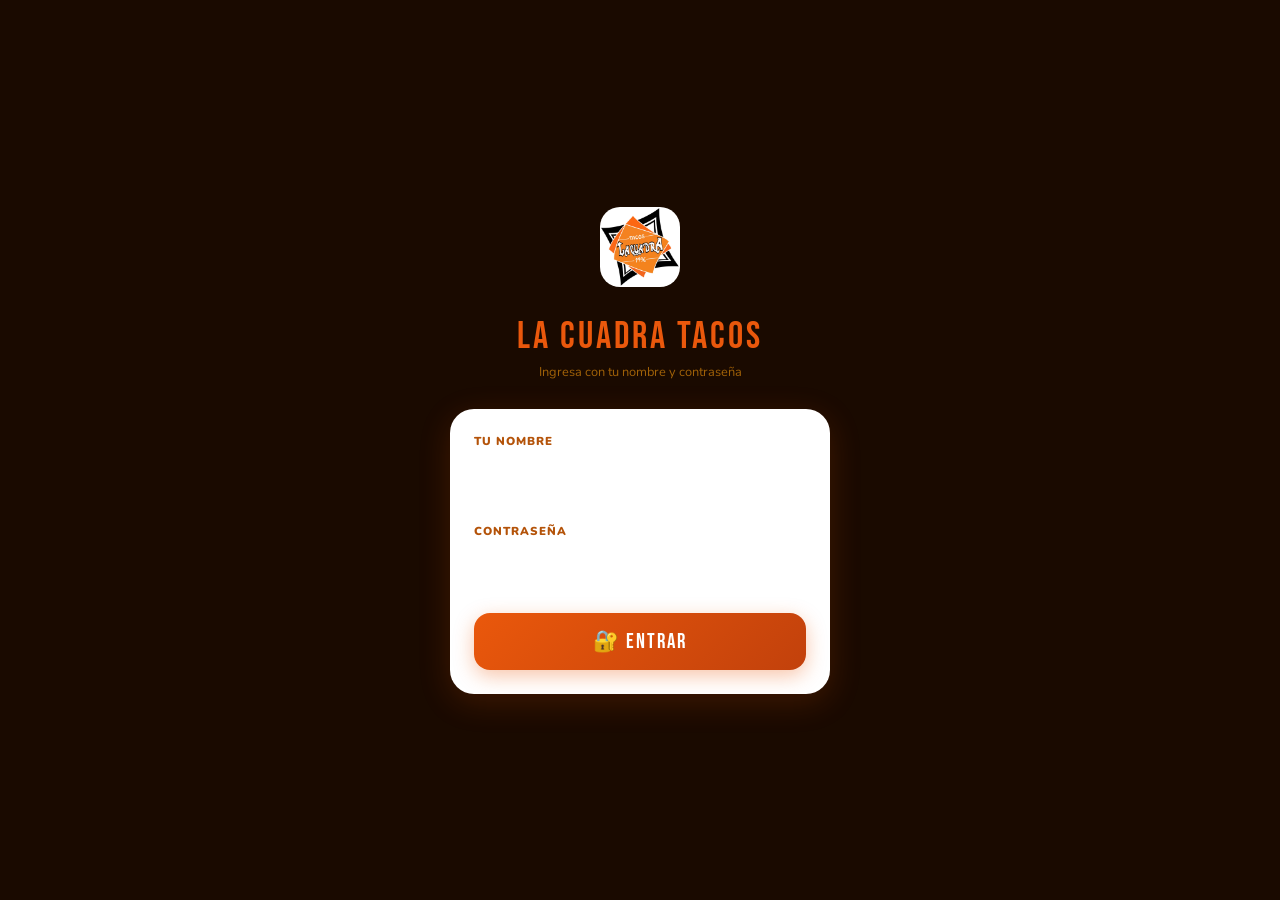
==== index.html @ ede30b48 "Add files via upload" ====
<!DOCTYPE html>
<html lang="es">
<head>
<meta charset="UTF-8">
<meta name="viewport" content="width=device-width, initial-scale=1.0, maximum-scale=1.0, user-scalable=no">
<meta name="apple-mobile-web-app-capable" content="yes">
<meta name="apple-mobile-web-app-status-bar-style" content="black-translucent">
<meta name="apple-mobile-web-app-title" content="Cuadra Tacos">
<meta name="theme-color" content="#EA580C">
<meta name="description" content="Sistema de administración La Cuadra Tacos">
  <meta name="build-date" content="2026-03-18">
  <meta http-equiv="Cache-Control" content="no-cache, no-store, must-revalidate">
  <meta http-equiv="Pragma" content="no-cache">
<link rel="manifest" href="manifest.json">
<link rel="apple-touch-icon" href="icon.png">
<link rel="icon" type="image/png" href="icon.png">
<title>🌮 La Cuadra Tacos</title>
<link href="https://fonts.googleapis.com/css2?family=Bebas+Neue&family=Nunito:wght@400;600;700;800;900&display=swap" rel="stylesheet">
<style>
:root{--n:#EA580C;--n2:#C2410C;--ns:#FFF7ED;--nm:#FED7AA;--am:#F59E0B;--ams:#FEF3C7;--r:#DC2626;--rs:#FEE2E2;--v:#16A34A;--vs:#DCFCE7;--az:#2563EB;--azs:#DBEAFE;--cb:#1A0A00;--cb2:#2D1200;--g:#FFF7F0;--g2:#FEF3E8;--g3:#FDE8CF;--t:#1A0A00;--t2:#78350F;--t3:#B45309;--W:#FFFFFF;--R:16px;--Rs:10px;--sh:0 2px 16px rgba(234,88,12,.10);--sh2:0 8px 32px rgba(234,88,12,.18)}
*{box-sizing:border-box;margin:0;padding:0;-webkit-tap-highlight-color:transparent}
body{font-family:'Nunito',sans-serif;background:var(--g);color:var(--t);min-height:100vh;padding-bottom:90px}
@keyframes fadeUp{from{opacity:0;transform:translateY(8px)}to{opacity:1;transform:translateY(0)}}
@keyframes bounceIn{0%{transform:scale(.3);opacity:0}60%{transform:scale(1.1)}100%{transform:scale(1);opacity:1}}
@keyframes slideUp{from{transform:translateY(20px);opacity:0}to{transform:translateY(0);opacity:1}}
@keyframes loadBar{from{width:0%}to{width:100%}}
@keyframes pulse{0%,100%{opacity:1}50%{opacity:.3}}
@keyframes slideModal{from{transform:translateY(100%)}to{transform:translateY(0)}}
@keyframes popIn{from{opacity:0;transform:scale(.8)}to{opacity:1;transform:scale(1)}}
@keyframes ripple{from{transform:scale(0);opacity:.6}to{transform:scale(4);opacity:0}}

/* SPLASH */
#splash{position:fixed;inset:0;background:var(--cb);display:flex;flex-direction:column;align-items:center;justify-content:center;z-index:9999;transition:opacity .3s}
.sl{font-size:80px;animation:bounceIn .3s ease;margin-bottom:12px}
.sh1{font-family:'Bebas Neue',sans-serif;font-size:3rem;color:var(--n);letter-spacing:3px;animation:slideUp .3s ease .1s both}
.sp{color:#a16207;font-size:.9rem;animation:slideUp .3s ease .15s both}
.sb{width:200px;height:4px;background:#3D1500;border-radius:4px;margin-top:32px;overflow:hidden;animation:slideUp .3s ease .2s both}
.sbf{height:100%;background:var(--n);border-radius:4px;animation:loadBar .5s ease .2s both}

/* LOGIN */
#loginScreen{position:fixed;inset:0;background:var(--cb);display:none;flex-direction:column;align-items:center;justify-content:center;z-index:500;padding:24px;overflow-y:auto}
#loginScreen.show{display:flex}
.ll{font-size:56px;margin-bottom:6px}
.lt{font-family:'Bebas Neue',sans-serif;font-size:2.4rem;color:var(--n);letter-spacing:3px;margin-bottom:3px}
.ls{color:#a16207;font-size:.8rem;margin-bottom:28px}
.lc{background:white;border-radius:24px;padding:24px;width:100%;max-width:380px;box-shadow:var(--sh2)}
.lerr{background:var(--rs);color:var(--r);padding:10px 14px;border-radius:var(--Rs);font-size:.85rem;font-weight:700;margin-bottom:12px;display:none;text-align:center;animation:popIn .2s ease}
.ll2{font-size:.72rem;font-weight:900;text-transform:uppercase;letter-spacing:1px;color:var(--t3);margin-bottom:6px;display:block}
.li{width:100%;border:2px solid rgba(255,255,255,.2);border-radius:var(--Rs);padding:14px 16px;font-family:'Nunito',sans-serif;font-size:1rem;font-weight:700;color:#fff;outline:none;transition:all .15s;margin-bottom:14px;background:rgba(255,255,255,.12)}
.li:focus{border-color:var(--n);background:rgba(255,255,255,.22);box-shadow:0 0 0 3px rgba(234,88,12,.3)}
.li::placeholder{color:rgba(255,255,255,.5)}
.btn-login{width:100%;background:linear-gradient(135deg,var(--n),var(--n2));color:white;border:none;padding:16px;border-radius:var(--R);font-family:'Bebas Neue',sans-serif;font-size:1.3rem;letter-spacing:2px;cursor:pointer;box-shadow:0 6px 20px rgba(234,88,12,.35);transition:all .2s}
.btn-login:active{transform:scale(.98)}

/* SYNC BAR — 3s countdown */
#syncBar{height:3px;background:var(--g3)}
#syncBarFill{height:100%;background:linear-gradient(90deg,var(--n),var(--am));border-radius:2px;width:0%;transition:width .6s ease}
#pending-banner{display:none}
@keyframes bannerPulse{0%,100%{opacity:1}50%{opacity:.7}}
@keyframes bannerSlide{from{transform:translateY(-100%)}to{transform:translateY(0)}}

/* HEADER */
.hdr{background:linear-gradient(135deg,var(--cb) 0%,var(--cb2) 100%);color:white;padding:14px 16px 0;position:sticky;top:0;z-index:100;box-shadow:0 4px 24px rgba(0,0,0,.4)}
.hdr-top{display:flex;align-items:center;justify-content:space-between;margin-bottom:12px}
.hdr-brand{display:flex;align-items:center;gap:10px}
.hdr-logo{width:42px;height:42px;background:var(--n);border-radius:12px;display:flex;align-items:center;justify-content:center;font-size:22px;box-shadow:0 4px 12px rgba(234,88,12,.4)}
.hdr-name{font-family:'Bebas Neue',sans-serif;font-size:1.4rem;color:var(--n);letter-spacing:2px;line-height:1}
.hdr-sub{font-size:.65rem;color:#a16207}
.hdr-right{display:flex;flex-direction:column;align-items:flex-end;gap:3px}
.hdr-date{font-size:.62rem;color:#a16207}
#syncStatus{font-size:.62rem;padding:3px 8px;border-radius:20px;background:rgba(234,88,12,.2);color:var(--n);border:1px solid rgba(234,88,12,.3);cursor:pointer;display:flex;align-items:center;gap:4px}
.sdot{width:7px;height:7px;border-radius:50%;flex-shrink:0;transition:background .3s}
.sdot.green{background:var(--v)}
.sdot.orange{background:var(--am);animation:pulse .6s infinite}
.sdot.red{background:var(--r);animation:pulse .8s infinite}
.ubadge{font-size:.62rem;padding:3px 8px;border-radius:20px;background:rgba(255,255,255,.1);color:#fed7aa;display:flex;align-items:center;gap:4px;cursor:pointer}
.r-admin{background:linear-gradient(135deg,var(--n),var(--n2));color:white;padding:1px 7px;border-radius:20px;font-size:.6rem;font-weight:900}
.r-enc{background:var(--azs);color:var(--az);padding:1px 7px;border-radius:20px;font-size:.6rem;font-weight:900}

/* NOTIFICATION TOAST */
#notif{position:fixed;top:80px;left:50%;transform:translateX(-50%);background:var(--v);color:white;padding:10px 18px;border-radius:30px;font-size:.82rem;font-weight:800;z-index:9999;display:none;box-shadow:var(--sh2);white-space:nowrap;animation:popIn .3s ease;border:1px solid rgba(22,163,74,.3)}

/* PUESTO SELECTOR */
.psel{display:flex;gap:6px;overflow-x:auto;padding:0 0 12px;scrollbar-width:none;transition:all .2s}
.psel:empty,.psel[style*="none"]{padding:0}
.psel::-webkit-scrollbar{display:none}
.pbtn{flex-shrink:0;background:rgba(255,255,255,.08);color:#d97706;border:1px solid rgba(234,88,12,.2);padding:6px 14px;border-radius:20px;font-family:'Nunito',sans-serif;font-size:.78rem;font-weight:700;cursor:pointer;transition:all .2s;white-space:nowrap}
.pbtn.active{background:var(--n);color:white;border-color:var(--n);box-shadow:0 4px 12px rgba(234,88,12,.35)}

/* BOTTOM NAV */
.bnav{position:fixed;bottom:0;left:0;right:0;background:var(--cb);border-top:1px solid rgba(234,88,12,.2);display:flex;z-index:100;box-shadow:0 -4px 24px rgba(0,0,0,.3)}
.nbtn{flex:1;display:flex;flex-direction:column;align-items:center;justify-content:center;padding:10px 4px 8px;border:none;background:none;cursor:pointer;color:#78350F;font-family:'Nunito',sans-serif;position:relative;transition:color .2s}
.nbtn.active{color:var(--n)}
.nbtn.active::after{content:'';position:absolute;bottom:0;left:50%;transform:translateX(-50%);width:20px;height:3px;background:var(--n);border-radius:3px 3px 0 0}
.nbtn .ni{font-size:20px;margin-bottom:2px}
.nbtn .nl{font-size:.6rem;font-weight:800;text-transform:uppercase;letter-spacing:.5px}

/* VIEWS */
.view{display:none;padding:16px;animation:fadeUp .25s ease}
.view.active{display:block}

/* CARDS */
.card{background:white;border-radius:var(--R);padding:16px;box-shadow:var(--sh);margin-bottom:14px;border:1px solid rgba(234,88,12,.06)}
.ctit{font-size:.75rem;font-weight:900;text-transform:uppercase;letter-spacing:1px;color:var(--t3);margin-bottom:14px}
.sh{font-size:.7rem;font-weight:900;text-transform:uppercase;letter-spacing:1.2px;color:var(--t3);margin:16px 0 8px;display:flex;align-items:center;justify-content:space-between}
.shbtn{font-size:.7rem;font-weight:800;color:var(--n);background:var(--ns);border:none;padding:4px 10px;border-radius:20px;cursor:pointer;font-family:'Nunito',sans-serif}

/* KPI */
.kgrid{display:grid;grid-template-columns:1fr 1fr;gap:10px;margin-bottom:14px}
.kcard{background:white;border-radius:var(--Rs);padding:14px 12px;box-shadow:var(--sh);border-top:3px solid;overflow:hidden;position:relative}
.kcard::after{content:attr(data-i);position:absolute;right:-4px;bottom:-4px;font-size:40px;opacity:.08}
.kcard.n{border-color:var(--n)}.kcard.r{border-color:var(--r)}.kcard.a{border-color:var(--am)}.kcard.v{border-color:var(--v)}
.ki{font-size:18px;margin-bottom:6px}
.kv{font-family:'Bebas Neue',sans-serif;font-size:1.8rem;color:var(--t);letter-spacing:1px;line-height:1}
.kl{font-size:.68rem;color:var(--t2);margin-top:4px;font-weight:700}

/* DIAS */
.dgrid{display:grid;grid-template-columns:repeat(7,1fr);gap:4px;margin-bottom:8px}
.dh{text-align:center;font-size:.6rem;font-weight:900;color:var(--t3);padding:4px 0;text-transform:uppercase}
.di{text-align:center;border:1.5px solid var(--g3);border-radius:8px;padding:8px 2px;font-family:'Nunito',sans-serif;font-size:.72rem;font-weight:700;color:var(--t);background:var(--g2);outline:none;width:100%;transition:all .15s}
.di:focus{border-color:var(--n);background:white}
.di.lun{background:var(--g3);color:var(--t3);cursor:not-allowed}

/* TOTALS */
.ftot{display:flex;justify-content:space-between;align-items:center;padding:10px 14px;background:var(--ns);border-radius:var(--Rs);margin-top:8px;border:1px solid var(--nm)}
.ftot span{font-size:.82rem;font-weight:800;color:var(--n2)}
.ftot.d{background:var(--rs);border-color:#fca5a5}.ftot.d span{color:var(--r)}
.ftot.b span{font-size:1rem}

/* CONCEPTO */
.crow{display:flex;align-items:center;gap:10px;padding:10px 0;border-bottom:1px solid var(--g2)}
.crow:last-child{border-bottom:none}
.clbl{flex:1;font-size:.85rem;font-weight:700}
.cinp{width:100px;text-align:right;border:1.5px solid var(--g3);border-radius:8px;padding:8px 10px;font-family:'Nunito',sans-serif;font-size:.9rem;font-weight:800;background:var(--g2);outline:none;color:var(--t);transition:all .15s}
.cinp:focus{border-color:var(--n);background:white}

/* BUTTONS */
.bsave{width:100%;background:linear-gradient(135deg,var(--n),var(--n2));color:white;border:none;padding:16px;border-radius:var(--R);font-family:'Bebas Neue',sans-serif;font-size:1.2rem;letter-spacing:1.5px;cursor:pointer;display:flex;align-items:center;justify-content:center;gap:10px;box-shadow:0 6px 20px rgba(234,88,12,.35);margin-top:8px;transition:all .2s}
.bsave:active{transform:scale(.98)}
.boutl{background:white;border:2px solid var(--n);color:var(--n);padding:10px 16px;border-radius:var(--Rs);font-family:'Nunito',sans-serif;font-size:.85rem;font-weight:800;cursor:pointer}
.bdang{background:var(--rs);border:none;color:var(--r);padding:6px 12px;border-radius:8px;font-family:'Nunito',sans-serif;font-size:.78rem;font-weight:800;cursor:pointer}
.bdang:hover{background:var(--r);color:white}
.bedit{background:var(--azs);border:none;color:var(--az);padding:6px 12px;border-radius:8px;font-family:'Nunito',sans-serif;font-size:.78rem;font-weight:800;cursor:pointer}
.bedit:hover{background:var(--az);color:white}

/* TABS */
.tabs{display:flex;background:var(--g2);border-radius:var(--Rs);padding:3px;margin-bottom:16px;gap:2px}
.tab{flex:1;text-align:center;padding:9px 4px;border-radius:8px;cursor:pointer;font-size:.7rem;font-weight:800;color:var(--t3);transition:all .2s;border:none;background:none;font-family:'Nunito',sans-serif;white-space:nowrap}
.tab.active{background:white;color:var(--n);box-shadow:var(--sh)}

/* CIUDAD CHIPS */
.cchips{display:flex;gap:8px;margin-bottom:14px}
.cchip{flex:1;text-align:center;padding:10px;border-radius:var(--Rs);border:none;font-family:'Nunito',sans-serif;font-size:.82rem;font-weight:800;cursor:pointer;transition:all .2s}
.cchip.w{background:var(--ns);color:var(--n2)}.cchip.c{background:var(--azs);color:var(--az)}
.cchip.w.active{background:var(--n);color:white}.cchip.c.active{background:var(--az);color:white}

/* ASISTENCIA */
.agrid{display:grid;grid-template-columns:1fr repeat(6,34px);gap:4px;align-items:center;margin-bottom:6px}
.aname{font-size:.78rem;font-weight:700;overflow:hidden;text-overflow:ellipsis;white-space:nowrap}
.abtn{width:34px;height:34px;border-radius:8px;border:none;font-size:.7rem;font-weight:900;cursor:pointer;transition:all .15s;background:var(--g2);color:var(--t2)}
.abtn.P{background:var(--vs);color:var(--v)}.abtn.MD{background:var(--ams);color:#92400E}.abtn.A{background:var(--rs);color:var(--r)}
.ach{font-size:.6rem;text-align:center;font-weight:900;color:var(--t3);text-transform:uppercase}

/* NOMINA */
.nrow{display:flex;align-items:flex-start;gap:10px;padding:12px 0;border-bottom:1px solid var(--g2)}
.nrow:last-child{border-bottom:none}
.nav2{width:38px;height:38px;border-radius:12px;background:linear-gradient(135deg,var(--n),var(--n2));color:white;display:flex;align-items:center;justify-content:center;font-size:.75rem;font-weight:900;flex-shrink:0;margin-top:2px}
.ninfo{flex:1;min-width:0}
.nname{font-size:.85rem;font-weight:800}.npos{font-size:.68rem;color:var(--t3);font-weight:600}
.ndays{display:flex;gap:4px;margin-top:6px;flex-wrap:wrap}
.nday{display:flex;flex-direction:column;align-items:center;gap:2px;cursor:pointer}
.nday-lbl{font-size:.58rem;font-weight:900;color:var(--t3);text-transform:uppercase}
.nday-btn{width:28px;height:28px;border-radius:7px;border:1.5px solid var(--g3);background:var(--g2);font-size:.65rem;font-weight:900;cursor:pointer;transition:all .15s;color:var(--t3);display:flex;align-items:center;justify-content:center}
.nday-btn.on{background:var(--vs);border-color:var(--v);color:var(--v)}
.nday-btn.half{background:var(--ams);border-color:var(--am);color:#92400E}
.nday-btn.off{background:var(--rs);border-color:#fca5a5;color:var(--r)}
.nday-btn.des{background:var(--g3);border-color:var(--g3);color:var(--t3)}
.nsuel{width:85px;text-align:right;border:1.5px solid var(--g3);border-radius:8px;padding:8px;font-family:'Nunito',sans-serif;font-size:.9rem;font-weight:800;background:var(--g2);outline:none;color:var(--t)}
.nsuel:focus{border-color:var(--n);background:white}
.nright{display:flex;flex-direction:column;align-items:flex-end;gap:4px}
.npago{font-family:'Bebas Neue',sans-serif;font-size:1.1rem;color:var(--n);letter-spacing:.5px}
.npago-lbl{font-size:.6rem;color:var(--t3);font-weight:700}

/* PUESTO ROWS */
.prow{display:flex;align-items:center;gap:10px;padding:11px 0;border-bottom:1px solid var(--g2);cursor:pointer;transition:all .15s}
.prow:last-child{border-bottom:none}.prow:hover{transform:translateX(3px)}
.pdot{width:10px;height:10px;border-radius:50%;flex-shrink:0}
.pdot.w{background:var(--n)}.pdot.c{background:var(--az)}
.pname{flex:1;font-size:.88rem;font-weight:800}
.psub{font-size:.67rem;color:var(--t3);font-weight:600}
.pven{font-family:'Bebas Neue',sans-serif;font-size:1.1rem;color:var(--n)}

/* GASTOS */
.grow{display:flex;align-items:center;gap:10px;padding:10px 0;border-bottom:1px solid var(--g2)}
.grow:last-child{border-bottom:none}
.gico{font-size:18px;width:26px;text-align:center;flex-shrink:0}
.glbl{flex:1;font-size:.85rem;font-weight:700}
.ginp{width:95px;text-align:right;border:1.5px solid var(--g3);border-radius:8px;padding:8px 10px;font-family:'Nunito',sans-serif;font-size:.88rem;font-weight:800;background:var(--g2);outline:none;color:var(--t)}
.ginp:focus{border-color:var(--am);background:white}

/* BARS */
.brow{display:flex;align-items:center;gap:8px;margin-bottom:8px}
.blbl{font-size:.7rem;font-weight:700;color:var(--t2);width:85px;flex-shrink:0;overflow:hidden;text-overflow:ellipsis;white-space:nowrap}
.btrk{flex:1;height:22px;background:var(--g2);border-radius:11px;overflow:hidden}
.bfil{height:100%;border-radius:11px;transition:width .6s ease;display:flex;align-items:center;padding-left:8px;min-width:4px}
.bfil span{font-size:.62rem;font-weight:800;color:white;white-space:nowrap}

/* RESUMEN */
.rstats{display:grid;grid-template-columns:1fr 1fr 1fr;gap:8px}
.rstat{text-align:center;background:var(--g2);border-radius:var(--Rs);padding:12px 6px}
.rstat .val{font-family:'Bebas Neue',sans-serif;font-size:1.2rem;color:var(--t)}
.rstat .lbl{font-size:.62rem;color:var(--t3);font-weight:800;margin-top:2px;text-transform:uppercase}

/* BADGE */
.badge{display:inline-flex;align-items:center;gap:4px;padding:4px 10px;border-radius:20px;font-size:.7rem;font-weight:800}
.badge.n{background:var(--ns);color:var(--n2)}.badge.v{background:var(--vs);color:var(--v)}.badge.r{background:var(--rs);color:var(--r)}.badge.az{background:var(--azs);color:var(--az)}.badge.am{background:var(--ams);color:#92400E}

/* TIP */
.tip{background:linear-gradient(135deg,var(--n),var(--n2));border-radius:var(--R);padding:16px;margin-bottom:14px;color:white;position:relative;overflow:hidden}
.tip::after{content:'🌮';position:absolute;right:-10px;bottom:-10px;font-size:70px;opacity:.15;transform:rotate(-15deg)}
.tip h3{font-family:'Bebas Neue',sans-serif;font-size:1.2rem;letter-spacing:1px;margin-bottom:4px}
.tip p{font-size:.8rem;opacity:.9;line-height:1.4}

/* MINI BARS */
.mbar{display:flex;gap:3px}
.mdia{flex:1;display:flex;flex-direction:column;align-items:center;gap:3px}
.mdlbl{font-size:.58rem;font-weight:800;color:var(--t3);text-transform:uppercase}
.mdbar{width:100%;border-radius:4px;background:var(--g2);overflow:hidden;height:40px;display:flex;align-items:flex-end}
.mdfil{width:100%;border-radius:4px;transition:height .5s ease}

/* EMP ITEMS */
.eitem{display:flex;align-items:center;gap:10px;padding:10px 0;border-bottom:1px solid var(--g2)}
.eitem:last-child{border-bottom:none}
.eav{width:36px;height:36px;border-radius:10px;background:linear-gradient(135deg,var(--n),var(--n2));color:white;display:flex;align-items:center;justify-content:center;font-size:.7rem;font-weight:900;flex-shrink:0}
.einfo{flex:1;min-width:0}
.ename{font-size:.85rem;font-weight:800}.epos{font-size:.68rem;color:var(--t3);font-weight:600}
.ebtns{display:flex;gap:4px}

/* ── OLD KGRID kept for backward compat ── */
.kgrid{display:grid;grid-template-columns:1fr 1fr;gap:10px;margin-bottom:14px}
.kcard{background:white;border-radius:var(--Rs);padding:14px 12px;box-shadow:var(--sh);border-top:3px solid;overflow:hidden;position:relative}
.kcard::after{content:attr(data-i);position:absolute;right:-4px;bottom:-4px;font-size:40px;opacity:.08}
.kcard.n{border-color:var(--n)}.kcard.r{border-color:var(--r)}.kcard.a{border-color:var(--am)}.kcard.v{border-color:var(--v)}
.ki{font-size:18px;margin-bottom:6px}
.kv{font-family:'Bebas Neue',sans-serif;font-size:1.8rem;color:var(--t);letter-spacing:1px;line-height:1}
.kl{font-size:.68rem;color:var(--t2);margin-top:4px;font-weight:700}

/* ── NEW DASHBOARD ── */
.dash-hero{display:flex;align-items:flex-start;justify-content:space-between;padding:16px 16px 14px;gap:10px;background:linear-gradient(135deg,var(--cb),var(--cb2));margin:-12px -12px 0;border-radius:0 0 20px 20px;position:relative;overflow:hidden}
.dash-greeting{font-family:'Bebas Neue',sans-serif;font-size:1.7rem;letter-spacing:.5px;color:white;line-height:1.1}
.dash-date-lbl{font-size:.72rem;color:#fed7aa;font-weight:700;margin-top:3px}

.dash-filter-row{display:flex;gap:6px;padding:8px 16px 8px;overflow-x:auto;-webkit-overflow-scrolling:touch}
.dash-filter-row::-webkit-scrollbar{display:none}
.dfilter-btn{flex-shrink:0;padding:7px 16px;border-radius:20px;border:1.5px solid var(--g3);background:var(--g2);font-family:'Nunito',sans-serif;font-size:.75rem;font-weight:800;color:var(--t3);cursor:pointer;transition:all .18s;white-space:nowrap}
.dfilter-btn.active{background:var(--n);color:white;border-color:var(--n);box-shadow:0 3px 10px rgba(234,88,12,.35)}
.dash-date-inp{border:1.5px solid var(--g3);border-radius:8px;padding:7px 10px;font-family:'Nunito',sans-serif;font-size:.82rem;font-weight:700;color:var(--t);outline:none;background:var(--g2)}

/* KPI 2x2 grid */
.dash-kpi-grid{display:grid;grid-template-columns:1fr 1fr;gap:8px;margin:0 16px 12px}
.dash-kpi{background:var(--g2);border:1.5px solid var(--g3);padding:12px 12px;border-radius:14px;display:flex;flex-direction:column;gap:2px;box-shadow:var(--sh)}
.dash-kpi-icon{font-size:1.2rem;margin-bottom:4px}
.dash-kpi-val{font-family:'Bebas Neue',sans-serif;font-size:1.75rem;letter-spacing:.5px;line-height:1}
.dash-kpi-lbl{font-size:.65rem;font-weight:800;text-transform:uppercase;letter-spacing:.5px;color:var(--t3);margin-top:2px}
.dash-kpi-ventas{border-left:4px solid var(--n)}.dash-kpi-ventas .dash-kpi-val{color:var(--n)}
.dash-kpi-util{border-left:4px solid var(--v)}.dash-kpi-util .dash-kpi-val{color:var(--v)}
.dash-kpi-gastos{border-left:4px solid var(--r)}.dash-kpi-gastos .dash-kpi-val{color:var(--r)}
.dash-kpi-nom{border-left:4px solid var(--az)}.dash-kpi-nom .dash-kpi-val{color:var(--az)}

/* City card with tabs inside */
.dash-city-card{margin:0 0 14px;padding:0;overflow:hidden}
.dash-city-tabs{display:flex;border-bottom:1.5px solid var(--g3);background:var(--g2)}
.dash-ctab{flex:1;padding:12px 6px;border:none;background:transparent;font-family:'Nunito',sans-serif;font-size:.75rem;font-weight:800;color:var(--t3);cursor:pointer;transition:all .18s;display:flex;flex-direction:column;align-items:center;gap:2px;border-bottom:3px solid transparent;margin-bottom:-1.5px}
.dash-ctab.active{color:var(--t);border-bottom-color:var(--n);background:var(--g)}
.dash-ctab-total{font-family:'Bebas Neue',sans-serif;font-size:.95rem;color:var(--n)}
.dash-city-stats{display:grid;grid-template-columns:1fr 1fr 1fr;gap:8px;padding:10px 10px 0}
.dash-cstat{text-align:center;background:var(--g2);border-radius:10px;padding:8px 4px;border:1px solid var(--g3)}
.dash-cstat-val{font-family:'Bebas Neue',sans-serif;font-size:1.2rem;letter-spacing:.5px}
.dash-cstat-lbl{font-size:.6rem;font-weight:800;text-transform:uppercase;color:var(--t3);margin-top:2px}
#dash-panel-wash,#dash-panel-chi,#dash-panel-comp{padding:0 14px 14px}
/* CALENDAR */
.cal-day{aspect-ratio:1;border-radius:6px;display:flex;flex-direction:column;align-items:center;justify-content:center;cursor:pointer;transition:all .15s;font-size:.7rem;font-weight:800;position:relative}
.cal-day.empty{background:transparent;cursor:default;pointer-events:none}
.cal-day.no-data{background:var(--g2);color:var(--t3)}
.cal-day.has-data{background:var(--n);color:white}
.cal-day.has-data:hover{background:var(--n2);transform:scale(1.05)}
.cal-day.today{box-shadow:0 0 0 2px var(--am)}
.cal-day.selected{outline:2px solid var(--n);outline-offset:2px}
.cal-day .cal-num{font-size:.75rem;font-weight:900;line-height:1}
.cal-day .cal-amt{font-size:.5rem;font-weight:700;opacity:.9;margin-top:1px}
/* CITY BARS */
.city-bar-row{display:flex;align-items:center;gap:6px;margin-bottom:5px}
.city-bar-lbl{font-size:.68rem;font-weight:700;color:var(--t2);width:72px;flex-shrink:0;overflow:hidden;text-overflow:ellipsis;white-space:nowrap}
.city-bar-track{flex:1;height:18px;background:var(--g2);border-radius:9px;overflow:hidden}
.city-bar-fill{height:100%;border-radius:9px;transition:width .6s ease;display:flex;align-items:center;padding:0 6px;min-width:4px}
.city-bar-fill span{font-size:.58rem;font-weight:800;color:white;white-space:nowrap}
.city-bar-pct{font-size:.62rem;font-weight:800;color:var(--t3);width:30px;text-align:right;flex-shrink:0}
/* ── PRODUCTOS (nuevo diseño compacto) ── */
.prod-section{background:var(--g2);border:1.5px solid var(--g3);border-radius:14px;overflow:hidden;margin-bottom:0}
.prod-toggle-btn{width:100%;background:none;border:none;display:flex;align-items:center;justify-content:space-between;padding:12px 14px;cursor:pointer;font-family:'Nunito',sans-serif;transition:background .15s}
.prod-toggle-btn:active{background:var(--g3)}
.prod-badge{background:var(--n);color:white;border-radius:20px;padding:2px 8px;font-size:.62rem;font-weight:900}
.prod-search-wrap{position:relative;padding:0 10px 8px}
.prod-search-inp{width:100%;padding:8px 12px 8px 30px;border:1.5px solid var(--g3);border-radius:10px;font-family:'Nunito',sans-serif;font-size:.82rem;font-weight:700;color:var(--t);background:var(--bg);outline:none;box-sizing:border-box;transition:border-color .15s}
.prod-search-inp:focus{border-color:var(--n)}
.prod-col-headers{display:grid;grid-template-columns:1fr 46px 46px 46px 46px;gap:3px;padding:0 10px 6px;align-items:center}
.prod-col-hdr{font-size:.55rem;font-weight:900;text-align:center;text-transform:uppercase;line-height:1.3}
.mp-row{display:grid;grid-template-columns:1fr 46px 46px 46px 46px;gap:3px;align-items:center;padding:6px 10px;border-top:1px solid var(--g3)}
.mp-row:first-child{border-top:none}
.mp-inp-sal{text-align:center;border:1.5px solid var(--azs);border-radius:7px;padding:6px 2px;font-family:'Nunito',sans-serif;font-size:.78rem;font-weight:800;background:#eff6ff;outline:none;color:var(--az);width:100%;transition:all .15s}
.mp-inp-sal:focus{border-color:var(--az);background:white;box-shadow:0 0 0 3px rgba(37,99,235,.1)}
.mp-inp-reg{text-align:center;border:1.5px solid var(--vs);border-radius:7px;padding:6px 2px;font-family:'Nunito',sans-serif;font-size:.78rem;font-weight:800;background:#f0fdf4;outline:none;color:var(--v);width:100%;transition:all .15s}
.mp-inp-reg:focus{border-color:var(--v);background:white;box-shadow:0 0 0 3px rgba(22,163,74,.1)}
.mp-inp-des{text-align:center;border:1.5px solid #fca5a5;border-radius:7px;padding:6px 2px;font-family:'Nunito',sans-serif;font-size:.78rem;font-weight:800;background:var(--rs);outline:none;color:var(--r);width:100%;transition:all .15s}
.mp-inp-des:focus{border-color:var(--r);background:white;box-shadow:0 0 0 3px rgba(220,38,38,.1)}
.mp-consumido{text-align:center;border-radius:7px;padding:6px 2px;font-size:.78rem;font-weight:900;background:var(--ns);color:var(--n);width:100%}
.mp-consumido.zero{background:var(--g2);color:var(--t3)}
.mp-consumido.negative{background:var(--rs);color:var(--r)}
.prod-add-btn{width:calc(100% - 20px);margin:8px 10px 0;padding:9px;border:2px dashed var(--n);border-radius:10px;background:none;color:var(--n);font-family:'Nunito',sans-serif;font-size:.8rem;font-weight:800;cursor:pointer;transition:all .2s;display:block}
.prod-add-btn:active{background:var(--ns)}
body.dark .prod-section{background:#1f2937;border-color:#374151}
body.dark .mp-inp-sal{background:#1e3a5f;color:#93c5fd;border-color:#3b82f6}
body.dark .mp-inp-reg{background:#14532d;color:#86efac;border-color:#22c55e}
body.dark .mp-inp-des{background:#450a0a;color:#fca5a5;border-color:#ef4444}

/* PIN */
.pin-dot{width:14px;height:14px;border-radius:50%;border:2px solid var(--n);background:transparent;transition:all .2s}
.pin-dot.filled{background:var(--n)}
.pin-key{width:64px;height:64px;border-radius:50%;border:2px solid var(--g3);background:white;font-family:'Nunito',sans-serif;font-size:1.3rem;font-weight:800;cursor:pointer;transition:all .15s;color:var(--t)}
.pin-key:active{background:var(--ns);border-color:var(--n);transform:scale(.93)}
/* METAS */
.meta-row{display:flex;align-items:center;gap:10px;padding:10px 0;border-bottom:1px solid var(--g2)}
.meta-row:last-child{border-bottom:none}
.meta-bar{flex:1;height:8px;background:var(--g3);border-radius:4px;overflow:hidden}
.meta-fill{height:100%;border-radius:4px;transition:width .5s}
/* PROV */
/* ══ EGRESOS ══ */
.egr-hero{background:linear-gradient(135deg,#1e1b4b,#312e81,#4338ca);border-radius:0 0 24px 24px;padding:20px 16px 16px;margin:-12px -12px 0;position:relative;overflow:hidden}
.egr-hero-bg{position:absolute;right:-15px;top:-15px;font-size:120px;opacity:.06;transform:rotate(-10deg);pointer-events:none}
.egr-add-btn{background:rgba(255,255,255,.15);border:1.5px solid rgba(255,255,255,.3);border-radius:14px;padding:10px 18px;color:white;font-family:'Nunito',sans-serif;font-size:.82rem;font-weight:900;cursor:pointer;transition:all .2s;backdrop-filter:blur(4px)}
.egr-add-btn:active{transform:scale(.96);background:rgba(255,255,255,.25)}
.egr-kpi-strip{display:flex;align-items:center;background:rgba(255,255,255,.08);border-radius:14px;padding:10px 8px;gap:0;border:1px solid rgba(255,255,255,.12)}
.egr-kpi{flex:1;text-align:center;padding:0 4px}
.egr-kpi-val{font-family:'Bebas Neue',sans-serif;font-size:1.15rem;color:rgba(255,255,255,.9);letter-spacing:.5px;line-height:1}
.egr-kpi-total{color:#fbbf24!important;font-size:1.25rem}
.egr-kpi-lbl{font-size:.52rem;font-weight:800;color:rgba(255,255,255,.5);text-transform:uppercase;letter-spacing:.3px;margin-top:2px}
.egr-kpi-div{width:1px;height:32px;background:rgba(255,255,255,.15);flex-shrink:0}
.egr-city-btn{flex:1;padding:8px;border:none;border-radius:10px;background:rgba(255,255,255,.08);color:rgba(255,255,255,.55);font-family:'Nunito',sans-serif;font-size:.8rem;font-weight:800;cursor:pointer;transition:all .2s}
.egr-city-active{background:rgba(255,255,255,.22)!important;color:white!important}
.egr-tabs-bar{display:flex;gap:0;background:var(--g2);border-bottom:1.5px solid var(--g3);position:sticky;top:0;z-index:10;margin:0 -12px;padding:0 12px}
.egr-tab{flex:1;display:flex;align-items:center;justify-content:center;gap:5px;padding:12px 4px;border:none;background:transparent;font-family:'Nunito',sans-serif;font-size:.72rem;font-weight:800;color:var(--t3);cursor:pointer;border-bottom:3px solid transparent;margin-bottom:-1.5px;transition:all .2s;white-space:nowrap}
.egr-tab.active{color:#4338ca;border-bottom-color:#4338ca}
body.dark .egr-tab.active{color:#818cf8;border-bottom-color:#818cf8}
.egr-tab-icon{font-size:.9rem}
.egr-tab-badge{background:#4338ca;color:white;border-radius:20px;padding:1px 6px;font-size:.6rem;font-weight:900;min-width:18px;text-align:center}
body.dark .egr-tab-badge{background:#818cf8}
.egr-panel{padding-top:14px}
.egr-search-wrap{position:relative;margin-bottom:12px}
.egr-search-icon{position:absolute;left:10px;top:50%;transform:translateY(-50%);font-size:.85rem;opacity:.4;pointer-events:none}
.egr-search-inp{width:100%;padding:10px 12px 10px 32px;border:1.5px solid var(--g3);border-radius:12px;font-family:'Nunito',sans-serif;font-size:.85rem;font-weight:700;color:var(--t);background:var(--g2);outline:none;box-sizing:border-box;transition:border-color .15s}
.egr-search-inp:focus{border-color:#4338ca}
/* GG Cards */
.gg-card{background:var(--g2);border:1.5px solid var(--g3);border-radius:16px;padding:14px;margin-bottom:10px;position:relative;overflow:hidden;transition:all .2s}
.gg-card:active{transform:scale(.99)}
.gg-card-accent{position:absolute;left:0;top:0;bottom:0;width:4px;border-radius:16px 0 0 16px}
.gg-card-cat{display:inline-flex;align-items:center;gap:4px;padding:3px 8px;border-radius:20px;font-size:.62rem;font-weight:900;text-transform:uppercase;letter-spacing:.3px;margin-bottom:6px}
.gg-empty{text-align:center;padding:40px 16px;color:var(--t3)}
/* ── REGISTROS DE VENTAS ── */
.rv-card{background:var(--g2);border:1.5px solid var(--g3);border-radius:14px;margin-bottom:10px;overflow:hidden;transition:all .2s}
.rv-card:active{transform:scale(.99)}
.rv-header{display:flex;align-items:center;justify-content:space-between;padding:12px 14px;cursor:pointer}
.rv-puesto{font-size:.88rem;font-weight:900;color:var(--t)}
.rv-fecha-lbl{font-size:.65rem;font-weight:800;color:var(--t3)}
.rv-total{font-family:'Bebas Neue',sans-serif;font-size:1.4rem;letter-spacing:.5px}
.rv-meta{display:flex;align-items:center;gap:8px;padding:0 14px 10px;flex-wrap:wrap}
.rv-chip{font-size:.65rem;font-weight:800;padding:3px 8px;border-radius:20px}
.rv-body{border-top:1px solid var(--g3);padding:12px 14px;display:none}
.rv-body.open{display:block}
.rv-stats{display:grid;grid-template-columns:repeat(4,1fr);gap:6px;margin-bottom:10px}
.rv-stat{background:var(--g);border-radius:8px;padding:8px 6px;text-align:center;border:1px solid var(--g3)}
.rv-stat-val{font-family:'Bebas Neue',sans-serif;font-size:1rem;letter-spacing:.3px}
.rv-stat-lbl{font-size:.55rem;font-weight:800;text-transform:uppercase;color:var(--t3);margin-top:1px}
.rv-guardado{font-size:.65rem;color:var(--t3);font-weight:700;padding:6px 0;border-top:1px solid var(--g3);margin-top:6px}
body.dark .rv-card{background:#1f2937;border-color:#374151}
body.dark .rv-stat{background:#111827;border-color:#374151}
.prov-card{background:white;border-radius:var(--Rs);padding:14px;box-shadow:var(--sh);margin-bottom:10px;border-left:4px solid var(--v)}

/* VENTAS WIZARD */
.ao{} /* admin-only nav marker — visibility controlled by JS */
.vstep-panel{display:none}
#view-ventas .vstep-panel.active{display:block}
.vstep-steps{display:flex;align-items:center;gap:0;margin-bottom:16px;padding:0 4px}
.vstep{display:flex;flex-direction:column;align-items:center;gap:3px;cursor:pointer;flex:1}
.vstep-num{width:30px;height:30px;border-radius:50%;background:var(--g3);color:var(--t3);font-family:'Nunito',sans-serif;font-size:.78rem;font-weight:900;display:flex;align-items:center;justify-content:center;transition:all .25s}
.vstep-lbl{font-size:.6rem;font-weight:900;color:var(--t3);text-transform:uppercase;letter-spacing:.4px;transition:color .25s}
.vstep.active .vstep-num{background:var(--n);color:white;box-shadow:0 0 0 4px var(--ns)}
.vstep.active .vstep-lbl{color:var(--n)}
.vstep.done .vstep-num{background:var(--v);color:white}
.vstep.done .vstep-lbl{color:var(--v)}
.vstep-line{flex:1;height:2px;background:var(--g3);margin:0 4px;margin-bottom:14px;transition:background .25s}
.vstep-line.done{background:var(--v)}
.venta-inp-row{display:flex;align-items:center;gap:12px;background:var(--g2);border-radius:14px;padding:12px 14px;border:2px solid transparent;transition:border-color .2s}
.venta-inp-row:focus-within{border-color:var(--n);background:white}
.venta-inp-icon{width:40px;height:40px;border-radius:12px;display:flex;align-items:center;justify-content:center;font-size:1.2rem;flex-shrink:0}
.venta-big-inp{background:none;border:none;outline:none;font-family:'Bebas Neue',sans-serif;font-size:1.5rem;color:var(--t);width:100%;letter-spacing:.5px}
.venta-big-inp::placeholder{color:var(--t3);font-family:'Nunito',sans-serif;font-size:.75rem;font-weight:700;letter-spacing:0;line-height:1.4}
.gan-period-btn{padding:6px 14px;border:1.5px solid rgba(110,231,183,.4);border-radius:20px;background:rgba(255,255,255,.08);color:rgba(255,255,255,.7);font-family:'Nunito',sans-serif;font-size:.75rem;font-weight:800;cursor:pointer;transition:all .2s}
.gan-period-btn.active{background:rgba(255,255,255,.25);color:white;border-color:white}
.gan-row{display:flex;align-items:center;justify-content:space-between;padding:10px 0;border-bottom:1px solid var(--g3)}
.gan-row:last-child{border-bottom:none}
.gan-row-label{font-size:.82rem;font-weight:700;color:var(--t2);display:flex;align-items:center;gap:6px}
.gan-row-val{font-size:.88rem;font-weight:900;font-family:'Nunito',sans-serif}
.gan-total-row{display:flex;align-items:center;justify-content:space-between;padding:14px 16px;border-radius:14px;margin-top:6px}
.gasto-row{display:flex;align-items:center;gap:10px;background:var(--g2);border-radius:12px;padding:10px 14px}
.gasto-icon{font-size:1.1rem;width:28px;text-align:center;flex-shrink:0}
.gasto-lbl{font-size:.85rem;font-weight:700;color:var(--t2);flex:1}
.gasto-inp{background:white;border:1.5px solid var(--g3);border-radius:9px;padding:9px 12px;font-family:'Nunito',sans-serif;font-size:.95rem;font-weight:800;color:var(--t);outline:none;width:90px;text-align:right}
.gasto-inp:focus{border-color:var(--n)}
.venta-next-btn{width:100%;margin-top:12px;background:linear-gradient(135deg,var(--n),var(--n2));border:none;border-radius:14px;padding:15px;font-family:'Nunito',sans-serif;font-size:.95rem;font-weight:900;color:white;cursor:pointer;letter-spacing:.3px;box-shadow:0 4px 14px rgba(234,88,12,.3)}
.venta-back-btn{background:var(--g3);border:none;border-radius:14px;padding:15px 20px;font-family:'Nunito',sans-serif;font-size:.9rem;font-weight:800;color:var(--t2);cursor:pointer;margin-top:12px}
/* DARK MODE */
body.dark{
  --g:#111827;--g2:#1f2937;--g3:#374151;
  --t:#f9fafb;--t2:#e5e7eb;--t3:#9ca3af;
  --W:#1f2937;
  --sh:0 2px 8px rgba(0,0,0,.4);
  --sh2:0 8px 32px rgba(0,0,0,.5);
  --ns:#1f2937;--nm:#374151;
  --rs:#3b1c1c;--vs:#1a3a2a;--azs:#1e2d4a;--ams:#3a2d00;
  background:#111827;color:#f9fafb
}
body.dark .card{background:#1f2937;border-color:#374151}
body.dark .modal{background:#1f2937;color:#f9fafb}
body.dark .lc{background:#1f2937}
body.dark input,body.dark select,body.dark textarea{background:#374151;color:#f9fafb;border-color:#4b5563}
body.dark .minput,body.dark .msel{background:#374151;color:#f9fafb;border-color:#4b5563}
body.dark .cfg-card{background:#1f2937;border-color:#374151;color:#f9fafb}
body.dark .prov-card{background:#1f2937;border-color:#374151}
body.dark .perm-row{background:#1f2937;border-color:#374151}
body.dark .tab{background:#374151;color:#9ca3af}
body.dark .tab.active{background:var(--n);color:white}
body.dark #appContent{background:#111827}
body.dark .hdr-top,body.dark .hdr{background:linear-gradient(135deg,#0d0500 0%,#1a0a00 100%)}
body.dark .nav-bar{background:#1f2937;border-top:1px solid #374151}
body.dark .nav-btn{color:#9ca3af}
body.dark .nav-btn.active{color:var(--n)}
body.dark .vstep-panel{background:#111827}
body.dark .venta-inp-row{background:#1f2937;border-color:#374151}
body.dark .gasto-row{background:#1f2937;border-color:#374151}
body.dark [style*="background:white"],[style*="background:#fff"],[style*="background: white"]{background:#1f2937 !important}
body.dark [style*="color:#1A0A00"],[style*="color:var(--t)"]{color:#f9fafb !important}
body.dark .mlbl{color:#e5e7eb}
body.dark .mtitle{color:#f9fafb}
body.dark .boutl{background:#374151;color:#f9fafb;border-color:#4b5563}
body.dark .bsave{background:var(--n)}
body.dark #syncBar{background:#374151}
#tipT,#dp-tip{transition:opacity .18s ease}
#check-danos-wrap:has(input:checked){background:var(--vs);border-color:var(--v)!important}
body.dark .dash-greeting{color:white}
body.dark .dash-date-lbl{color:#fed7aa}
body.dark .dash-kpi{background:#1f2937;border-color:#374151}
body.dark .dash-city-tabs{background:#1f2937;border-color:#374151}
body.dark .dash-ctab.active{background:#111827}
body.dark .dash-cstat{background:#111827;border-color:#374151}
/* ALERTA FALTANTES */
.alerta-item{display:flex;align-items:center;gap:10px;padding:10px;background:var(--rs);border-radius:10px;margin-bottom:8px}
/* CONFIG CARD GRID */
.cfg-card{display:flex;flex-direction:column;align-items:flex-start;gap:6px;background:white;border:1px solid var(--g3);border-radius:16px;padding:16px 14px;cursor:pointer;transition:all .18s;box-shadow:0 1px 4px rgba(0,0,0,.06);text-align:left;width:100%}
.cfg-card:active{transform:scale(.97);box-shadow:none}
.cfg-card-icon{width:40px;height:40px;border-radius:12px;display:flex;align-items:center;justify-content:center;font-size:1.1rem;flex-shrink:0}
.cfg-card-lbl{font-size:.88rem;font-weight:900;color:var(--t);line-height:1}
.cfg-card-sub{font-size:.68rem;color:var(--t3);font-weight:600;line-height:1.3}

/* FIREWORKS */
#fireworks-overlay{position:fixed;inset:0;pointer-events:none;z-index:9998;overflow:hidden}
.fw-particle{position:absolute;width:8px;height:8px;border-radius:50%;animation:fw-fly var(--dur,1.2s) ease-out forwards}
@keyframes fw-fly{0%{transform:translate(0,0) scale(1);opacity:1}100%{transform:translate(var(--tx),var(--ty)) scale(0);opacity:0}}
.fw-star{position:absolute;font-size:1.4rem;animation:fw-star var(--dur,1.4s) ease-out forwards}
@keyframes fw-star{0%{transform:translate(0,0) scale(0) rotate(0deg);opacity:1}50%{opacity:1}100%{transform:translate(var(--tx),var(--ty)) scale(1.2) rotate(var(--rot,360deg));opacity:0}}
#meta-celebracion{position:fixed;inset:0;z-index:9997;display:none;align-items:center;justify-content:center;pointer-events:none}
.meta-msg{background:linear-gradient(135deg,#ea580c,#f97316);color:white;border-radius:24px;padding:28px 36px;text-align:center;box-shadow:0 20px 60px rgba(234,88,12,.5);animation:meta-pop .5s cubic-bezier(.34,1.56,.64,1) forwards}
@keyframes meta-pop{0%{transform:scale(0) rotate(-10deg);opacity:0}100%{transform:scale(1) rotate(0deg);opacity:1}}

/* TOAST */
.toast{position:fixed;bottom:95px;left:50%;transform:translateX(-50%);background:var(--cb);color:white;padding:12px 20px;border-radius:30px;font-size:.85rem;font-weight:700;z-index:9998;display:none;box-shadow:var(--sh2);white-space:nowrap;border:1px solid rgba(234,88,12,.3)}

/* MODAL */
.moverlay{position:fixed;inset:0;background:rgba(26,10,0,.7);z-index:500;display:none;align-items:flex-end;justify-content:center;backdrop-filter:blur(4px)}
.moverlay.open{display:flex}
.modal{background:white;border-radius:24px 24px 0 0;padding:24px 20px 32px;width:100%;max-width:600px;max-height:90vh;overflow-y:auto;animation:slideModal .3s ease}
.mhandle{width:40px;height:4px;background:var(--g3);border-radius:4px;margin:0 auto 20px}
.mtitle{font-family:'Bebas Neue',sans-serif;font-size:1.5rem;color:var(--t);letter-spacing:1px;margin-bottom:16px}
.minput{width:100%;border:2px solid var(--g3);border-radius:var(--Rs);padding:12px 14px;font-family:'Nunito',sans-serif;font-size:.95rem;font-weight:700;color:var(--t);outline:none;transition:all .15s;margin-bottom:12px;background:var(--g2)}
.minput:focus{border-color:var(--n);background:white;box-shadow:0 0 0 3px rgba(234,88,12,.1)}
.msel{width:100%;border:2px solid var(--g3);border-radius:var(--Rs);padding:12px 14px;font-family:'Nunito',sans-serif;font-size:.95rem;font-weight:700;color:var(--t);outline:none;margin-bottom:12px;background:var(--g2);appearance:none}
.msel:focus{border-color:var(--n);background:white}
.mlbl{font-size:.75rem;font-weight:800;text-transform:uppercase;letter-spacing:.8px;color:var(--t3);margin-bottom:6px;display:block}
.macts{display:flex;gap:10px;margin-top:8px}
.macts .bsave{flex:1;margin:0}
.bmcancel{flex:1;background:var(--g2);border:none;color:var(--t2);padding:16px;border-radius:var(--R);font-family:'Bebas Neue',sans-serif;font-size:1.2rem;letter-spacing:1px;cursor:pointer}

/* LIVE INDICATOR */
.live-badge{display:inline-flex;align-items:center;gap:5px;background:var(--vs);color:var(--v);padding:4px 10px;border-radius:20px;font-size:.7rem;font-weight:900;margin-bottom:14px}
.live-dot{width:6px;height:6px;background:var(--v);border-radius:50%;animation:pulse .8s infinite}

/* INFO BOX */
.infobox{background:var(--ns);border:1px solid var(--nm);border-radius:var(--Rs);padding:14px;margin-bottom:12px}
.infobox p{font-size:.82rem;color:var(--t2);line-height:1.5}
.infobox strong{color:var(--n2)}
</style>
</head>
<body>

<!-- SPLASH -->
<div id="splash">
  <div class="sl"><img class="logo-img" src="" style="width:90px;height:90px;border-radius:22px;object-fit:cover"></div>
  <div class="sh1">La Cuadra Tacos</div>
  <div class="sp">Sistema de Administración</div>
  <div class="sb"><div class="sbf"></div></div>
</div>

<!-- LOGIN -->
<div id="loginScreen">
  <div class="ll"><img class="logo-img" src="" style="width:80px;height:80px;border-radius:20px;object-fit:cover"></div>
  <div class="lt">La Cuadra Tacos</div>
  <div class="ls">Ingresa con tu nombre y contraseña</div>
  <!-- Face ID / Touch ID button — solo aparece si está registrado -->
  <div id="faceid-wrap" style="display:none;width:100%;max-width:340px;margin-bottom:16px">
    <button onclick="loginConFaceID()" id="faceid-btn"
      style="width:100%;background:linear-gradient(135deg,#1a1a1a,#333);border:none;border-radius:16px;padding:16px;color:white;font-family:'Nunito',sans-serif;font-size:.95rem;font-weight:800;cursor:pointer;display:flex;align-items:center;justify-content:center;gap:10px;letter-spacing:.5px">
      <span style="font-size:1.6rem">🔒</span>
      <div style="text-align:left">
        <div>Entrar con Face ID / Touch ID</div>
        <div id="faceid-user-label" style="font-size:.72rem;opacity:.7;font-weight:600"></div>
      </div>
    </button>
    <div style="display:flex;align-items:center;gap:10px;margin-top:12px">
      <div style="flex:1;height:1px;background:rgba(255,255,255,.15)"></div>
      <span style="font-size:.72rem;color:#a16207;font-weight:700">o ingresa con contraseña</span>
      <div style="flex:1;height:1px;background:rgba(255,255,255,.15)"></div>
    </div>
  </div>
  <div class="lc">
    <div class="lerr" id="loginErr">❌ Nombre o contraseña incorrectos</div>
    <label class="ll2">Tu Nombre</label>
    <input class="li" id="liUser" placeholder="Ej: dagoberto, jose..." autocapitalize="none" autocomplete="username">
    <label class="ll2">Contraseña</label>
    <input class="li" id="liPass" type="password" placeholder="••••••••" autocomplete="current-password" onkeydown="if(event.key==='Enter')doLogin()">
    <button class="btn-login" id="btn-login" onclick="doLoginBtn()">🔐 ENTRAR</button>
  </div>
</div>

<!-- PUESTO SELECTOR SCREEN — shown when encargado has no puesto assigned -->
<div id="puestoScreen" style="position:fixed;inset:0;background:var(--cb);display:none;flex-direction:column;align-items:center;justify-content:center;z-index:490;padding:24px">
  <div style="font-size:48px;margin-bottom:8px">📍</div>
  <div style="font-family:'Bebas Neue',sans-serif;font-size:2rem;color:var(--n);letter-spacing:2px;margin-bottom:6px">¿En qué puesto estás?</div>
  <div style="color:#a16207;font-size:.85rem;margin-bottom:28px;text-align:center">Selecciona el puesto donde trabajas hoy</div>
  <div style="background:white;border-radius:20px;padding:20px;width:100%;max-width:380px;box-shadow:var(--sh2)">
    <label class="mlbl">Selecciona tu puesto</label>
    <select class="msel" id="puestoScreenSel" style="font-size:1rem;margin-bottom:16px"></select>
    <button class="btn-login" onclick="confirmarPuesto()">✅ CONFIRMAR</button>
  </div>
</div>

<!-- SYNC BAR -->
<div id="syncBar"><div id="syncBarFill"></div></div>

<!-- NOTIFICATION -->
<div id="notif"></div>

<!-- HEADER -->
<div class="hdr" id="mainHdr" style="display:none">
  <div class="hdr-top">
    <div class="hdr-brand">
      <div class="hdr-logo" style="padding:0;overflow:hidden;background:none;box-shadow:none">
        <img class="logo-img" src="" style="width:42px;height:42px;border-radius:12px;object-fit:cover;display:block">
      </div>
      <div><div class="hdr-name">La Cuadra Tacos</div><div class="hdr-sub" id="hdrSub">—</div></div>
    </div>
    <div class="hdr-right">
      <div class="hdr-date" id="hdrDate"></div>
      <div id="syncStatus" onclick="syncNow()" title="Tocar para cargar datos de la nube"><span class="sdot green" id="sdot"></span><span id="stxt">🔄 Actualizar</span></div>
      <div class="ubadge" onclick="doLogout()"><span id="ubName">—</span><span id="ubRole"></span><span>↩</span></div>
    </div>
  </div>
  <div class="psel" id="puestoSel"></div>
</div>

<!-- APP -->
<div id="appContent" style="display:none">

<!-- DASHBOARD -->
<div class="view active" id="view-dashboard">

  <!-- ① HERO HEADER — saludo + fecha + periodo -->
  <div class="dash-hero">
    <div style="position:absolute;right:-15px;top:-15px;font-size:110px;opacity:.05;transform:rotate(-8deg)">🌮</div>
    <div class="dash-hero-left" style="flex:1">
      <div class="dash-greeting" id="tipG">¡Bienvenido!</div>
      <div class="dash-date-lbl" id="dash-period-label">Todos los registros</div>
    </div>
    <div class="dash-hero-right" style="display:flex;flex-direction:column;align-items:flex-end;gap:6px;max-width:175px">
      <p id="tipT" style="font-size:.72rem;color:rgba(255,255,255,.75);margin:0;text-align:right;line-height:1.5;font-weight:600"></p>
      <div style="display:flex;align-items:center;gap:5px;margin-top:4px">
        <button onclick="tipAnterior()" style="background:rgba(255,255,255,.12);border:1px solid rgba(255,255,255,.25);border-radius:20px;padding:4px 10px;font-family:'Nunito',sans-serif;font-size:.62rem;font-weight:800;color:rgba(255,255,255,.8);cursor:pointer">◀</button>
        <span id="tip-countdown-admin" style="font-size:.58rem;font-weight:900;color:rgba(255,255,255,.5);min-width:34px;text-align:center">15:00</span>
        <button onclick="tipSiguiente()" style="background:rgba(255,255,255,.12);border:1px solid rgba(255,255,255,.25);border-radius:20px;padding:4px 10px;font-family:'Nunito',sans-serif;font-size:.62rem;font-weight:800;color:rgba(255,255,255,.8);cursor:pointer">▶</button>
      </div>
    </div>
  </div>

  <!-- ② FILTRO DE PERIODO — compacto, una sola fila -->
  <div class="dash-filter-row">
    <button class="dfilter-btn active" onclick="setDashPeriod('all',this)">Todo</button>
    <button class="dfilter-btn" onclick="setDashPeriod('today',this)">Hoy</button>
    <button class="dfilter-btn" onclick="setDashPeriod('week',this)">Semana</button>
    <button class="dfilter-btn" onclick="setDashPeriod('month',this)">Mes</button>
    <button class="dfilter-btn" onclick="setDashPeriod('custom',this)">🗓️</button>
  </div>
  <div id="dash-custom-wrap" style="display:none;padding:10px 16px 0">
    <div style="display:flex;gap:6px;align-items:center">
      <input type="date" id="dash-date-from" class="dash-date-inp" onchange="renderDash()">
      <span style="color:var(--t3)">→</span>
      <input type="date" id="dash-date-to" class="dash-date-inp" onchange="renderDash()">
    </div>
  </div>

  <!-- ③ KPIs — 2×2 hero cards -->
  <div class="dash-kpi-grid">
    <div class="dash-kpi dash-kpi-ventas">
      <div class="dash-kpi-icon">💰</div>
      <div class="dash-kpi-val" id="kv">$0</div>
      <div class="dash-kpi-lbl">Ventas</div>
    </div>
    <div class="dash-kpi dash-kpi-util">
      <div class="dash-kpi-icon">📈</div>
      <div class="dash-kpi-val" id="ku">$0</div>
      <div class="dash-kpi-lbl">Utilidad</div>
    </div>
    <div class="dash-kpi dash-kpi-gastos">
      <div class="dash-kpi-icon">📤</div>
      <div class="dash-kpi-val" id="kg">$0</div>
      <div class="dash-kpi-lbl">Gastos</div>
    </div>
    <div class="dash-kpi dash-kpi-nom">
      <div class="dash-kpi-icon">👷</div>
      <div class="dash-kpi-val" id="kn">$0</div>
      <div class="dash-kpi-lbl">Nómina</div>
    </div>
  </div>

  <!-- ④ ALERTAS (solo si hay) -->
  <div id="dash-alertas-banner"></div>

  <!-- ⑤ CIUDADES — tabs en una sola card -->
  <div class="card dash-city-card" id="dash-city-card">
    <div class="dash-city-tabs">
      <button class="dash-ctab active" id="dash-ctab-wash" onclick="switchCityTab('wash',this)">
        <span>🌲</span> Washington
        <span class="dash-ctab-total" id="wash-total-badge">$0</span>
      </button>
      <button class="dash-ctab" id="dash-ctab-chi" onclick="switchCityTab('chi',this)">
        <span>🌆</span> Chicago
        <span class="dash-ctab-total" id="chi-total-badge">$0</span>
      </button>
      <button class="dash-ctab" id="dash-ctab-comp" onclick="switchCityTab('comp',this)">
        🏆 Total
      </button>
    </div>

    <!-- Washington panel -->
    <div id="dash-panel-wash">
      <div class="dash-city-stats">
        <div class="dash-cstat">
          <div class="dash-cstat-val" id="wash-kv" style="color:var(--n)">$0</div>
          <div class="dash-cstat-lbl">Ventas</div>
        </div>
        <div class="dash-cstat">
          <div class="dash-cstat-val" id="wash-kg" style="color:var(--r)">$0</div>
          <div class="dash-cstat-lbl">Gastos</div>
        </div>
        <div class="dash-cstat">
          <div class="dash-cstat-val" id="wash-ku" style="color:var(--v)">$0</div>
          <div class="dash-cstat-lbl">Utilidad</div>
        </div>
      </div>
      <div id="dash-wash-bars" style="margin-top:10px;padding:0 14px 4px"></div>
      <!-- Collapsible puestos list -->
      <button id="lwash-toggle" onclick="toggleDashList('wash')"
        style="width:100%;background:none;border:none;border-top:1px solid var(--g3);margin-top:10px;padding:10px 14px;font-family:'Nunito',sans-serif;font-size:.72rem;font-weight:800;color:var(--t3);cursor:pointer;display:flex;align-items:center;justify-content:space-between">
        <span>📋 Ver detalle de puestos</span><span id="lwash-icon">▼</span>
      </button>
      <div id="lwash" style="display:none;margin-top:2px"></div>
    </div>

    <!-- Chicago panel -->
    <div id="dash-panel-chi" style="display:none">
      <div class="dash-city-stats">
        <div class="dash-cstat">
          <div class="dash-cstat-val" id="chi-kv" style="color:var(--az)">$0</div>
          <div class="dash-cstat-lbl">Ventas</div>
        </div>
        <div class="dash-cstat">
          <div class="dash-cstat-val" id="chi-kg" style="color:var(--r)">$0</div>
          <div class="dash-cstat-lbl">Gastos</div>
        </div>
        <div class="dash-cstat">
          <div class="dash-cstat-val" id="chi-ku" style="color:var(--v)">$0</div>
          <div class="dash-cstat-lbl">Utilidad</div>
        </div>
      </div>
      <div id="dash-chi-bars" style="margin-top:10px;padding:0 14px 4px"></div>
      <!-- Collapsible puestos list -->
      <button id="lchi-toggle" onclick="toggleDashList('chi')"
        style="width:100%;background:none;border:none;border-top:1px solid var(--g3);margin-top:10px;padding:10px 14px;font-family:'Nunito',sans-serif;font-size:.72rem;font-weight:800;color:var(--t3);cursor:pointer;display:flex;align-items:center;justify-content:space-between">
        <span>📋 Ver detalle de puestos</span><span id="lchi-icon">▼</span>
      </button>
      <div id="lchi" style="display:none;margin-top:2px"></div>
    </div>

    <!-- Comparativa panel -->
    <div id="dash-panel-comp" style="display:none">
      <div id="dash-compare-bars"></div>
    </div>
  </div>

  <!-- ⑥ CALENDARIO — compacto al final -->
  <button onclick="toggleCalendar()" id="cal-toggle-btn"
    style="width:100%;background:var(--g2);border:1.5px solid var(--g3);border-radius:var(--Rs);padding:11px 16px;font-family:'Nunito',sans-serif;font-size:.82rem;font-weight:800;color:var(--t3);cursor:pointer;display:flex;align-items:center;justify-content:space-between;margin-bottom:0">
    <span>🗓️ Calendario de Ventas</span>
    <span id="cal-toggle-icon" style="font-size:.72rem">▼</span>
  </button>
  <div id="dash-calendar-card" style="display:none">
    <div class="card" style="border-top-left-radius:0;border-top-right-radius:0;margin-top:0;border-top:none">
      <div style="display:flex;align-items:center;justify-content:space-between;margin-bottom:12px">
        <button onclick="calNavMonth(-1)" style="background:var(--g2);border:none;border-radius:8px;padding:6px 14px;font-size:.9rem;cursor:pointer;font-weight:900">◀</button>
        <div id="cal-title" style="font-family:'Bebas Neue',sans-serif;font-size:1.3rem;color:var(--t);letter-spacing:1px"></div>
        <button onclick="calNavMonth(1)" style="background:var(--g2);border:none;border-radius:8px;padding:6px 14px;font-size:.9rem;cursor:pointer;font-weight:900">▶</button>
      </div>
      <div id="cal-headers" style="display:grid;grid-template-columns:repeat(7,1fr);gap:2px;margin-bottom:4px"></div>
      <div id="cal-grid" style="display:grid;grid-template-columns:repeat(7,1fr);gap:3px"></div>
      <div style="display:flex;gap:12px;margin-top:12px;flex-wrap:wrap">
        <div style="display:flex;align-items:center;gap:5px"><div style="width:10px;height:10px;border-radius:3px;background:var(--n)"></div><span style="font-size:.65rem;color:var(--t3)">Con ventas</span></div>
        <div style="display:flex;align-items:center;gap:5px"><div style="width:10px;height:10px;border-radius:3px;background:var(--g3)"></div><span style="font-size:.65rem;color:var(--t3)">Sin registro</span></div>
        <div style="display:flex;align-items:center;gap:5px"><div style="width:10px;height:10px;border-radius:3px;background:transparent;border:2px solid var(--am)"></div><span style="font-size:.65rem;color:var(--t3)">Hoy</span></div>
      </div>
    </div>
  </div>

</div>

<!-- PERSONAL DASHBOARD -->
<div class="view" id="view-dashboard-personal" style="padding-bottom:20px">

  <!-- Hero header -->
  <div style="background:linear-gradient(135deg,var(--cb),var(--cb2));border-radius:0 0 24px 24px;padding:24px 20px 28px;margin:-12px -12px 0;position:relative;overflow:hidden">
    <div style="position:absolute;right:-20px;top:-20px;font-size:120px;opacity:.06;transform:rotate(-10deg)">🌮</div>
    <div style="font-size:.75rem;font-weight:700;color:#fed7aa;text-transform:uppercase;letter-spacing:1px" id="dp-fecha"></div>
    <div style="font-family:'Bebas Neue',sans-serif;font-size:2rem;color:white;letter-spacing:1px;margin-top:4px" id="dp-saludo"></div>
    <div style="font-size:.85rem;color:#fed7aa;font-weight:600;margin-top:2px" id="dp-puesto"></div>
  </div>

  <!-- Meta del día -->
  <div id="dp-meta-wrap" style="margin-top:16px">
    <div class="card" style="border-left:4px solid var(--n)">
      <div style="display:flex;align-items:center;justify-content:space-between;margin-bottom:10px">
        <div>
          <div style="font-size:.7rem;font-weight:900;text-transform:uppercase;letter-spacing:.5px;color:var(--t3)">🎯 Tu Meta de Hoy</div>
          <div id="dp-meta-puesto" style="font-size:.78rem;font-weight:700;color:var(--t3);margin-top:1px"></div>
        </div>
        <div style="text-align:right">
          <div id="dp-meta-nums" style="font-size:.85rem;font-weight:900;color:var(--n)"></div>
          <div id="dp-meta-tipo" style="font-size:.65rem;color:var(--t3)"></div>
        </div>
      </div>
      <!-- Progress bar -->
      <div style="height:12px;background:var(--g3);border-radius:6px;overflow:hidden">
        <div id="dp-meta-bar" style="height:100%;border-radius:6px;width:0%;transition:width .8s cubic-bezier(.34,1.2,.64,1);background:linear-gradient(90deg,var(--n),var(--n2))"></div>
      </div>
      <div style="display:flex;justify-content:space-between;margin-top:6px">
        <div id="dp-meta-pct" style="font-size:.82rem;font-weight:900;color:var(--n)">—</div>
        <div id="dp-meta-falta" style="font-size:.72rem;color:var(--t3)"></div>
      </div>
    </div>
  </div>

  <!-- Ventas del día -->
  <div style="display:grid;grid-template-columns:1fr 1fr;gap:10px;margin-top:12px">
    <div class="card" style="text-align:center;padding:14px">
      <div style="font-size:.65rem;font-weight:800;color:var(--t3);text-transform:uppercase;margin-bottom:6px">💰 Ventas Hoy</div>
      <div id="dp-ventas-hoy" style="font-size:1.4rem;font-weight:900;color:var(--v)">—</div>
    </div>
    <div class="card" style="text-align:center;padding:14px">
      <div style="font-size:.65rem;font-weight:800;color:var(--t3);text-transform:uppercase;margin-bottom:6px">📅 Esta Semana</div>
      <div id="dp-ventas-semana" style="font-size:1.4rem;font-weight:900;color:var(--az)">—</div>
    </div>
  </div>

  <!-- Tip del día -->
  <div class="card" style="margin-top:12px;background:linear-gradient(135deg,var(--ns),var(--g));border:1.5px solid var(--nm)">
    <div style="font-size:.65rem;font-weight:900;text-transform:uppercase;letter-spacing:.5px;color:var(--n);margin-bottom:8px">💡 Consejo del Día</div>
    <div id="dp-tip" style="font-size:.9rem;color:var(--t);font-weight:600;line-height:1.5;min-height:1.5em"></div>
    <div style="display:flex;align-items:center;gap:6px;margin-top:10px">
      <button onclick="tipAnterior()" style="flex:1;background:none;border:1px solid var(--nm);border-radius:8px;padding:6px;font-family:'Nunito',sans-serif;font-size:.78rem;font-weight:900;color:var(--n);cursor:pointer">◀ Anterior</button>
      <span id="tip-countdown-dp" style="font-size:.7rem;font-weight:900;color:var(--t3);min-width:38px;text-align:center">15:00</span>
      <button onclick="tipSiguiente()" style="flex:1;background:none;border:1px solid var(--nm);border-radius:8px;padding:6px;font-family:'Nunito',sans-serif;font-size:.78rem;font-weight:900;color:var(--n);cursor:pointer">Siguiente ▶</button>
    </div>
  </div>

  <!-- Asistencia semana -->
  <div class="card" style="margin-top:12px">
    <div style="font-size:.65rem;font-weight:900;text-transform:uppercase;letter-spacing:.5px;color:var(--t3);margin-bottom:10px">📋 Tu Asistencia Esta Semana</div>
    <div id="dp-asist-semana" style="display:flex;gap:8px;justify-content:center"></div>
  </div>

</div>
<div class="view" id="view-ventas">

  <!-- HEADER HERO con fecha y puesto -->
  <div style="background:linear-gradient(135deg,#ea580c,#c2410c);border-radius:18px;padding:16px;margin-bottom:14px;position:relative;overflow:hidden">
    <div style="position:absolute;right:-10px;top:-10px;font-size:90px;opacity:.08">💰</div>
    <!-- Fecha -->
    <div style="display:flex;align-items:center;justify-content:space-between;margin-bottom:12px">
      <div>
        <div style="font-size:.62rem;font-weight:900;letter-spacing:1px;color:#fed7aa;text-transform:uppercase">📅 Fecha</div>
        <input type="date" id="fechaVentas"
          style="background:rgba(255,255,255,.15);border:1.5px solid rgba(255,255,255,.3);border-radius:10px;padding:7px 12px;font-family:'Nunito',sans-serif;font-size:.92rem;font-weight:800;color:white;outline:none;color-scheme:dark;margin-top:3px"
          onchange="onFechaChange()">
      </div>
      <div style="text-align:right">
        <div id="fechaVentasLabel" style="font-size:.78rem;color:#fed7aa;font-weight:700"></div>
        <div id="fechaVentasStatus" style="font-size:.62rem;color:rgba(255,255,255,.6);margin-top:2px"></div>
      </div>
    </div>
    <!-- Meta bar -->
    <div id="venta-meta-card">
      <div style="display:flex;justify-content:space-between;align-items:center;margin-bottom:5px">
        <div style="display:flex;align-items:center;gap:6px">
          <span style="font-size:.72rem;font-weight:900;color:white">🎯 Meta</span>
          <span id="venta-meta-tipo" style="font-size:.6rem;font-weight:800;color:#ea580c;background:white;padding:2px 7px;border-radius:20px"></span>
        </div>
        <div style="display:flex;align-items:center;gap:8px">
          <span id="venta-meta-nums" style="font-size:.7rem;color:#fed7aa;font-weight:700"></span>
          <span id="venta-meta-pct" style="font-size:.82rem;font-weight:900;color:white">—</span>
        </div>
      </div>
      <div style="height:8px;background:rgba(255,255,255,.2);border-radius:4px;overflow:hidden">
        <div id="venta-meta-fill" style="height:100%;border-radius:4px;width:0%;transition:width .6s ease;background:white"></div>
      </div>
      <div id="venta-meta-falta" style="font-size:.65rem;color:rgba(255,255,255,.7);font-weight:600;margin-top:4px;text-align:right"></div>
    </div>
  </div>

  <!-- STEP PROGRESS BAR -->
  <div style="display:flex;align-items:center;gap:0;margin-bottom:16px;padding:0 4px" id="venta-steps-bar">
    <div class="vstep active" id="vstep-0" onclick="goVStep(0)">
      <div class="vstep-num">1</div>
      <div class="vstep-lbl">Extra</div>
    </div>
    <div class="vstep-line" id="vstep-line-0"></div>
    <div class="vstep" id="vstep-1" onclick="goVStep(1)">
      <div class="vstep-num">2</div>
      <div class="vstep-lbl">Gastos</div>
    </div>
    <div class="vstep-line" id="vstep-line-1"></div>
    <div class="vstep" id="vstep-2" onclick="goVStep(2)">
      <div class="vstep-num">3</div>
      <div class="vstep-lbl">Ventas</div>
    </div>
    <div class="vstep-line" id="vstep-line-2"></div>
    <div class="vstep" id="vstep-3" onclick="goVStep(3)">
      <div class="vstep-num">4</div>
      <div class="vstep-lbl">Guardar</div>
    </div>
  </div>

  <!-- ══ STEP 1: EXTRAS (Caja + MP) ══ -->
  <!-- Banner puesto inactivo -->
  <div id="puesto-inactivo-banner" style="display:none;background:#fee2e2;border:1.5px solid #fca5a5;border-radius:12px;padding:12px 16px;margin-bottom:12px;align-items:center;gap:10px">
    <span style="font-size:1.2rem">⛔</span>
    <div>
      <div style="font-size:.82rem;font-weight:900;color:#dc2626">Puesto pausado temporalmente</div>
      <div style="font-size:.72rem;color:#b91c1c;margin-top:2px">No se pueden registrar ventas. Contacta al admin para reactivarlo.</div>
    </div>
  </div>
  <div class="vstep-panel" id="vpanel-0">
    <!-- Caja chica -->
    <div class="card" style="border-left:4px solid var(--am)">
      <div class="ctit">💵 Fondo de Caja</div>
      <p style="font-size:.75rem;color:var(--t3);margin-bottom:12px">Dinero para dar cambio a los clientes</p>
      <div style="display:grid;grid-template-columns:1fr 1fr;gap:10px;margin-bottom:10px">
        <div>
          <div style="font-size:.68rem;font-weight:900;color:var(--t3);text-transform:uppercase;margin-bottom:5px">🌅 Fondo inicial</div>
          <input class="gasto-inp" type="number" id="caja-inicio" placeholder="$0" inputmode="decimal" style="width:100%;box-sizing:border-box" oninput="calcCaja()">
        </div>
        <div>
          <div style="font-size:.68rem;font-weight:900;color:var(--t3);text-transform:uppercase;margin-bottom:5px">🌙 Cierre de caja</div>
          <input class="gasto-inp" type="number" id="caja-cierre" placeholder="$0" inputmode="decimal" style="width:100%;box-sizing:border-box" oninput="calcCaja()">
        </div>
      </div>
      <input type="text" id="caja-notas" placeholder="Notas opcionales..."
        style="width:100%;padding:9px 14px;border:1.5px solid var(--g3);border-radius:10px;font-family:'Nunito',sans-serif;font-size:.84rem;font-weight:600;color:var(--t);background:var(--g2);outline:none;box-sizing:border-box;margin-bottom:8px"
        onfocus="this.style.borderColor='var(--am)'" onblur="this.style.borderColor='var(--g3)'">
      <div id="caja-resultado" style="display:none">
        <div id="caja-r-dif-wrap" style="display:flex;justify-content:space-between;align-items:center;padding:10px 14px;border-radius:var(--Rs);border:1px solid var(--g3);background:var(--g2)">
          <span id="caja-r-dif-lbl" style="font-size:.82rem;font-weight:800">—</span>
          <span id="caja-r-dif" style="font-size:.88rem;font-weight:900">—</span>
        </div>
      </div>
    </div>

    <!-- Productos — diseño compacto -->
    <div class="prod-section">
      <button onclick="toggleMPSection()" class="prod-toggle-btn">
        <div style="display:flex;align-items:center;gap:8px">
          <span style="font-size:1rem">📦</span>
          <div style="text-align:left">
            <div style="font-size:.82rem;font-weight:900;color:var(--t)">Productos</div>
            <div style="font-size:.63rem;color:var(--t3)">Salidas y desperdicios · opcional</div>
          </div>
        </div>
        <div style="display:flex;align-items:center;gap:8px">
          <span id="mp-resumen-badge" class="prod-badge" style="display:none"></span>
          <span id="mp-toggle-icon" style="font-size:.8rem;color:var(--t3);transition:transform .3s">▼</span>
        </div>
      </button>
      <div id="mp-section-body" style="display:none;padding:0 2px 10px">
        <div class="prod-search-wrap">
          <span style="position:absolute;left:10px;top:50%;transform:translateY(-50%);font-size:.75rem;opacity:.35;pointer-events:none">🔍</span>
          <input id="mp-search" type="text" placeholder="Buscar producto..." oninput="filterMPRows()" class="prod-search-inp">
        </div>
        <div class="prod-col-headers">
          <div style="flex:1;font-size:.58rem;font-weight:900;color:var(--t3);text-transform:uppercase;padding-left:2px">Producto</div>
          <div class="prod-col-hdr" style="color:var(--az)">📦<br>Sale</div>
          <div class="prod-col-hdr" style="color:var(--v)">📥<br>Reg.</div>
          <div class="prod-col-hdr" style="color:var(--r)">🗑️<br>Daño</div>
          <div class="prod-col-hdr" style="color:var(--n)">✅<br>Usó</div>
        </div>
        <div id="mp-rows"></div>
        <div id="mp-totales" style="display:none;margin-top:8px;padding:8px 10px;background:var(--g2);border-radius:10px;border:1px solid var(--g3)">
          <div style="display:flex;justify-content:space-between;align-items:center;margin-bottom:4px">
            <span style="font-size:.7rem;font-weight:800;color:var(--t3)">💸 Costo total</span>
            <span id="mp-total-val" style="font-family:'Bebas Neue',sans-serif;font-size:1.1rem;color:var(--n)">$0</span>
          </div>
          <div style="display:flex;gap:12px">
            <span style="font-size:.63rem;color:var(--t3)">🔥 <span id="mp-costo-val" style="color:var(--n);font-weight:800">$0</span></span>
            <span style="font-size:.63rem;color:var(--t3)">🗑️ <span id="mp-desp-val" style="color:var(--r);font-weight:800">$0</span></span>
          </div>
        </div>
        <button class="prod-add-btn" onclick="openM('addMP')">＋ Agregar producto</button>
      </div>
    </div>

    <button class="venta-next-btn" onclick="goVStep(1)">Siguiente: Gastos →</button>
  </div>

  <!-- ══ STEP 2: GASTOS ══ -->
  <div class="vstep-panel" id="vpanel-1">
    <div class="card">
      <div class="ctit">📤 Gastos del Puesto</div>
      <p style="font-size:.75rem;color:var(--t3);margin-bottom:16px">Solo llena los que apliquen hoy</p>

      <div style="display:flex;flex-direction:column;gap:8px">
        <div class="gasto-row">
          <span class="gasto-icon">⛽</span>
          <span class="gasto-lbl">Gasolina</span>
          <input class="gasto-inp" type="number" id="g-gas" oninput="calcV()" placeholder="$0" inputmode="decimal">
        </div>
        <div class="gasto-row">
          <span class="gasto-icon">🧊</span>
          <span class="gasto-lbl">Hielo</span>
          <input class="gasto-inp" type="number" id="g-hie" oninput="calcV()" placeholder="$0" inputmode="decimal">
        </div>
        <div class="gasto-row">
          <span class="gasto-icon">🔧</span>
          <span class="gasto-lbl">Reparación</span>
          <input class="gasto-inp" type="number" id="g-rep" oninput="calcV()" placeholder="$0" inputmode="decimal">
        </div>
        <div class="gasto-row">
          <span class="gasto-icon">📦</span>
          <span class="gasto-lbl">Otros</span>
          <input class="gasto-inp" type="number" id="g-otr" oninput="calcV()" placeholder="$0" inputmode="decimal">
        </div>
        <input type="text" id="g-otr-desc" placeholder="¿Qué compraron? ej: bolsas, servilletas..."
          style="width:100%;padding:10px 14px;border:1.5px solid var(--g3);border-radius:10px;font-family:'Nunito',sans-serif;font-size:.84rem;font-weight:600;color:var(--t);background:var(--g2);outline:none;box-sizing:border-box"
          onfocus="this.style.borderColor='var(--n)'" onblur="this.style.borderColor='var(--g3)'">
      </div>

      <!-- Total gastos pill -->
      <div style="background:linear-gradient(135deg,var(--r),#b91c1c);border-radius:14px;padding:14px 18px;display:flex;justify-content:space-between;align-items:center;margin-top:14px">
        <div style="font-size:.8rem;font-weight:900;color:white;opacity:.85">💸 TOTAL GASTOS</div>
        <div id="gtot" style="font-family:'Bebas Neue',sans-serif;font-size:1.6rem;color:white;letter-spacing:1px">$0</div>
      </div>

      <button class="boutl" style="width:100%;margin-top:10px;font-size:.8rem" onclick="openM('foto')">📸 Adjuntar foto de comprobante</button>
    </div>

    <div style="display:flex;gap:8px">
      <button class="venta-back-btn" onclick="goVStep(0)">← Volver</button>
      <button class="venta-next-btn" style="flex:1" onclick="goVStep(2)">Siguiente: Ventas →</button>
    </div>
  </div>

  <!-- ══ STEP 3: VENTAS ══ -->
  <div class="vstep-panel" id="vpanel-2">
    <div class="card">
      <div class="ctit">💰 Ventas del Día</div>
      <p style="font-size:.75rem;color:var(--t3);margin-bottom:16px" id="ventas-dia-lbl">Registra el total cobrado por tipo de pago</p>

      <!-- Big input buttons -->
      <div style="display:flex;flex-direction:column;gap:10px;margin-bottom:16px">
        <div class="venta-inp-row" id="row-ef">
          <div class="venta-inp-icon" style="background:linear-gradient(135deg,#16a34a,#15803d)">💵</div>
          <div style="flex:1">
            <div style="font-size:.7rem;font-weight:900;color:var(--t3);text-transform:uppercase;letter-spacing:.5px;margin-bottom:3px">Efectivo</div>
            <input class="venta-big-inp" type="number" min="0" id="ve-dia-ef" oninput="calcV()" placeholder="Si no hay efectivo pon 0" inputmode="decimal">
          </div>
          <div style="font-size:.9rem;font-weight:900;color:var(--v)" id="tef-inline">$0</div>
        </div>
        <div class="venta-inp-row" id="row-tj">
          <div class="venta-inp-icon" style="background:linear-gradient(135deg,#2563eb,#1d4ed8)">💳</div>
          <div style="flex:1">
            <div style="font-size:.7rem;font-weight:900;color:var(--t3);text-transform:uppercase;letter-spacing:.5px;margin-bottom:3px">Tarjeta</div>
            <input class="venta-big-inp" type="number" min="0" id="ve-dia-tj" oninput="calcV()" placeholder="Si no hay tarjeta pon 0" inputmode="decimal">
          </div>
          <div style="font-size:.9rem;font-weight:900;color:var(--az)" id="ttj-inline">$0</div>
        </div>
        <div class="venta-inp-row" id="row-ot">
          <div class="venta-inp-icon" style="background:linear-gradient(135deg,#7c3aed,#6d28d9)">📱</div>
          <div style="flex:1">
            <div style="font-size:.7rem;font-weight:900;color:var(--t3);text-transform:uppercase;letter-spacing:.5px;margin-bottom:3px">Otros pagos</div>
            <input class="venta-big-inp" type="number" min="0" id="ve-dia-ot" oninput="calcV()" placeholder="Si no hay otros pagos pon 0" inputmode="decimal">
          </div>
          <div style="font-size:.9rem;font-weight:900;color:#7c3aed" id="tot-inline">$0</div>
        </div>
      </div>

      <!-- Total bruto pill -->
      <div style="background:linear-gradient(135deg,var(--n),var(--n2));border-radius:14px;padding:14px 18px;display:flex;justify-content:space-between;align-items:center">
        <div style="font-size:.8rem;font-weight:900;color:white;opacity:.85">🏆 VENTAS BRUTAS</div>
        <div id="tbruto" style="font-family:'Bebas Neue',sans-serif;font-size:1.6rem;color:white;letter-spacing:1px">$0</div>
      </div>
    </div>

        <div style="display:flex;gap:8px">
      <button class="venta-back-btn" onclick="goVStep(1)">← Volver</button>
      <button class="venta-next-btn" style="flex:1" onclick="goVStep(3)">Siguiente: Guardar →</button>
    </div>
  </div>

  <!-- ══ STEP 4: RESUMEN Y GUARDAR ══ -->
  <div class="vstep-panel" id="vpanel-3">
    <!-- Resumen visual -->
    <div class="card">
      <div class="ctit">📋 Resumen del Día</div>
      <div style="display:grid;grid-template-columns:1fr 1fr;gap:8px;margin-bottom:12px">
        <div style="background:var(--ns);border-radius:12px;padding:12px;text-align:center;border:1.5px solid var(--n)">
          <div style="font-size:.65rem;font-weight:900;color:var(--n2);text-transform:uppercase;margin-bottom:3px">💵 Efectivo</div>
          <div id="res-ef" style="font-family:'Bebas Neue',sans-serif;font-size:1.3rem;color:var(--n)">$0</div>
        </div>
        <div style="background:#eff6ff;border-radius:12px;padding:12px;text-align:center;border:1.5px solid var(--az)">
          <div style="font-size:.65rem;font-weight:900;color:#1d4ed8;text-transform:uppercase;margin-bottom:3px">💳 Tarjeta+Otros</div>
          <div id="res-tj" style="font-family:'Bebas Neue',sans-serif;font-size:1.3rem;color:var(--az)">$0</div>
        </div>
        <div style="background:var(--rs);border-radius:12px;padding:12px;text-align:center;border:1.5px solid #fca5a5">
          <div style="font-size:.65rem;font-weight:900;color:var(--r);text-transform:uppercase;margin-bottom:3px">📤 Gastos</div>
          <div id="res-gas" style="font-family:'Bebas Neue',sans-serif;font-size:1.3rem;color:var(--r)">$0</div>
        </div>
        <div style="background:var(--vs);border-radius:12px;padding:12px;text-align:center;border:1.5px solid var(--v)">
          <div style="font-size:.65rem;font-weight:900;color:var(--v);text-transform:uppercase;margin-bottom:3px">💚 Utilidad</div>
          <div id="res-util" style="font-family:'Bebas Neue',sans-serif;font-size:1.3rem;color:var(--v)">$0</div>
        </div>
      </div>
      <!-- Total grande -->
      <div style="background:linear-gradient(135deg,var(--n),var(--n2));border-radius:14px;padding:16px 18px;display:flex;justify-content:space-between;align-items:center">
        <div style="font-size:.8rem;font-weight:900;color:white;opacity:.85">🏆 VENTAS BRUTAS</div>
        <div id="res-bruto" style="font-family:'Bebas Neue',sans-serif;font-size:1.8rem;color:white;letter-spacing:1px">$0</div>
      </div>
    </div>

    <!-- Validación cruzada Productos vs Ventas -->
    <div id="vx-panel" class="card" style="display:none"></div>

    <!-- Checklist de productos dañados -->
    <div class="card" style="border-left:4px solid var(--am)">
      <div style="display:flex;align-items:center;gap:8px;margin-bottom:10px">
        <span style="font-size:1.1rem">📋</span>
        <div style="font-size:.78rem;font-weight:900;color:var(--t2)">Checklist antes de guardar</div>
      </div>
      <label style="display:flex;align-items:center;gap:10px;padding:10px 12px;background:var(--g2);border-radius:10px;cursor:pointer;border:1.5px solid var(--g3);transition:all .2s" id="check-danos-wrap">
        <input type="checkbox" id="check-danos" style="width:18px;height:18px;accent-color:var(--n);flex-shrink:0">
        <div>
          <div style="font-size:.8rem;font-weight:800;color:var(--t)">✅ Registré todos los productos dañados</div>
          <div style="font-size:.65rem;color:var(--t3);margin-top:2px">Confirma que llenaste la columna 🗑️ Daño en Productos</div>
        </div>
      </label>
      <div id="check-danos-warn" style="display:none;font-size:.7rem;color:var(--r);font-weight:800;margin-top:6px;padding:0 4px">
        ⚠️ Debes confirmar que revisaste los productos dañados antes de guardar
      </div>
    </div>

    <!-- Firma -->
    <div class="card" style="border-left:4px solid var(--az)">
      <div style="font-size:.78rem;font-weight:900;color:var(--t2);margin-bottom:10px">✍️ Firma del Encargado</div>
      <input type="text" id="ve-encargado" placeholder="Tu nombre completo..."
        autocomplete="name" autocorrect="off" autocapitalize="words" spellcheck="false"
        style="width:100%;padding:14px 16px;border:2px solid var(--g3);border-radius:12px;font-family:'Nunito',sans-serif;font-size:1rem;font-weight:700;color:var(--t);background:var(--bg);outline:none;box-sizing:border-box;-webkit-user-select:text;user-select:text"
        onfocus="this.style.borderColor='var(--az)'" onblur="this.style.borderColor='var(--g3)'">
      <div style="font-size:.68rem;color:var(--t3);margin-top:6px">👆 Requerido antes de guardar</div>
    </div>

    <!-- Botones finales -->
    <button class="bsave" style="font-size:1rem;padding:16px" onclick="guardarVentas()">💾 GUARDAR REGISTRO</button>
    <div style="display:flex;gap:8px;margin-top:8px">
      <button class="venta-back-btn" onclick="goVStep(2)">← Volver</button>
      <button class="boutl" style="flex:1" onclick="limpiarV()">🗑️ Limpiar</button>
    </div>
  </div>

</div>

<!-- ASISTENCIA -->
<!-- ASISTENCIA -->
<div class="view" id="view-asist">

  <!-- Selector de semana ARRIBA -->
  <div class="card" style="background:linear-gradient(135deg,var(--cb),var(--cb2));border:none">
    <div style="font-size:.68rem;font-weight:900;letter-spacing:1px;color:#a16207;text-transform:uppercase;margin-bottom:8px">📅 Semana de Asistencia</div>
    <div style="display:flex;align-items:center;gap:8px">
      <button onclick="cambiarSemanaAsist(-1)" style="background:rgba(255,255,255,.15);border:none;border-radius:8px;width:36px;height:36px;color:white;font-size:1.2rem;cursor:pointer;flex-shrink:0">‹</button>
      <div style="flex:1;text-align:center">
        <div id="asistSemanaLabel" style="font-size:.95rem;font-weight:900;color:white">—</div>
        <div id="asistSemanaRango" style="font-size:.7rem;color:#fed7aa;font-weight:700;margin-top:2px">—</div>
      </div>
      <button onclick="cambiarSemanaAsist(1)" style="background:rgba(255,255,255,.15);border:none;border-radius:8px;width:36px;height:36px;color:white;font-size:1.2rem;cursor:pointer;flex-shrink:0">›</button>
    </div>
    <div id="asistFechaStatus" style="font-size:.65rem;color:#a16207;font-weight:700;text-align:center;margin-top:6px"></div>
  </div>

  <!-- Selector de ciudad -->
  <div class="cchips">
    <button class="cchip w active" id="asist-btn-wash" onclick="setAsistCity('wash',this)">🌲 Washington</button>
    <button class="cchip c" id="asist-btn-chi" onclick="setAsistCity('chi',this)">🌆 Chicago</button>
  </div>
  <!-- Filtros por posición -->
  <div id="asist-pos-filters" style="display:flex;flex-wrap:wrap;gap:6px;padding:0 0 4px"></div>
  <!-- Búsqueda -->
  <div style="position:relative;margin-bottom:8px">
    <span style="position:absolute;left:10px;top:50%;transform:translateY(-50%);font-size:.85rem;opacity:.4">🔍</span>
    <input id="asist-search" type="text" placeholder="Buscar empleado..." oninput="renderAsist()"
      style="width:100%;padding:9px 12px 9px 32px;border:1.5px solid var(--g3);border-radius:10px;font-family:'Nunito',sans-serif;font-size:.85rem;font-weight:700;color:var(--t);background:var(--g2);outline:none;box-sizing:border-box"
      onfocus="this.style.borderColor='var(--n)'" onblur="this.style.borderColor='var(--g3)'">
  </div>

  <div class="card">
    <!-- Leyenda -->
    <div style="display:grid;grid-template-columns:1fr 1fr 1fr;gap:6px;margin-bottom:14px">
      <div style="display:flex;align-items:center;gap:8px;background:var(--vs);padding:8px 10px;border-radius:10px">
        <span style="font-size:16px">✅</span>
        <div><div style="font-size:.78rem;font-weight:900;color:var(--v)">P — Presente</div><div style="font-size:.62rem;color:var(--v);opacity:.8">Día completo</div></div>
      </div>
      <div style="display:flex;align-items:center;gap:8px;background:var(--ams);padding:8px 10px;border-radius:10px">
        <span style="font-size:16px">🌗</span>
        <div><div style="font-size:.78rem;font-weight:900;color:#92400E">MD — Medio Día</div><div style="font-size:.62rem;color:#92400E;opacity:.8">Pago 50%</div></div>
      </div>
      <div style="display:flex;align-items:center;gap:8px;background:var(--rs);padding:8px 10px;border-radius:10px">
        <span style="font-size:16px">❌</span>
        <div><div style="font-size:.78rem;font-weight:900;color:var(--r)">A — Ausente</div><div style="font-size:.62rem;color:var(--r);opacity:.8">No se presentó</div></div>
      </div>
    </div>
    <div class="agrid" style="margin-bottom:8px">
      <div></div><div class="ach">Mar</div><div class="ach">Mié</div><div class="ach">Jue</div><div class="ach">Vie</div><div class="ach">Sáb</div><div class="ach">Dom</div>
    </div>
    <div id="arows"></div>
    <div style="margin-top:12px"><div class="badge n" id="ares">—</div></div>
  </div>
  <button class="bsave" onclick="guardarAsist()">💾 GUARDAR ASISTENCIA</button>
</div>

<!-- NOMINA -->
<div class="view" id="view-nomina">
  <!-- Selector de semana ARRIBA -->
  <div class="card" style="background:linear-gradient(135deg,var(--cb),var(--cb2));border:none">
    <div style="font-size:.68rem;font-weight:900;letter-spacing:1px;color:#a16207;text-transform:uppercase;margin-bottom:8px">📅 Semana de Nómina</div>
    <div style="display:flex;align-items:center;gap:8px">
      <button onclick="cambiarSemanaNomina(-1)" style="background:rgba(255,255,255,.15);border:none;border-radius:8px;width:36px;height:36px;color:white;font-size:1.2rem;cursor:pointer;flex-shrink:0">‹</button>
      <div style="flex:1;text-align:center">
        <div id="nomSemanaLabel" style="font-size:.95rem;font-weight:900;color:white">—</div>
        <div id="nomSemanaRango" style="font-size:.7rem;color:#fed7aa;font-weight:700;margin-top:2px">—</div>
      </div>
      <button onclick="cambiarSemanaNomina(1)" style="background:rgba(255,255,255,.15);border:none;border-radius:8px;width:36px;height:36px;color:white;font-size:1.2rem;cursor:pointer;flex-shrink:0">›</button>
    </div>
    <div id="nomSemanaStatus" style="font-size:.65rem;color:#a16207;font-weight:700;text-align:center;margin-top:6px"></div>
    <input type="hidden" id="fechaNomina">
  </div>
  <div class="cchips">
    <button class="cchip w active" onclick="setNC('wash',this)">🌲 Washington</button>
    <button class="cchip c" onclick="setNC('chi',this)">🌆 Chicago</button>
  </div>
  <!-- Filtros por posición -->
  <div id="nom-pos-filters" style="display:flex;flex-wrap:wrap;gap:6px;padding:0 0 4px"></div>
  <!-- Búsqueda -->
  <div style="position:relative;margin-bottom:8px">
    <span style="position:absolute;left:10px;top:50%;transform:translateY(-50%);font-size:.85rem;opacity:.4">🔍</span>
    <input id="nom-search" type="text" placeholder="Buscar empleado..." oninput="renderNomina()"
      style="width:100%;padding:9px 12px 9px 32px;border:1.5px solid var(--g3);border-radius:10px;font-family:'Nunito',sans-serif;font-size:.85rem;font-weight:700;color:var(--t);background:var(--g2);outline:none;box-sizing:border-box"
      onfocus="this.style.borderColor='var(--n)'" onblur="this.style.borderColor='var(--g3)'">
  </div>
  <div id="nomcontent"></div>
  <button class="bsave" onclick="guardarNomina()">💾 GUARDAR NÓMINA</button>
</div>

<!-- REPORTES -->
<div class="view" id="view-reportes">
  <div class="tabs" style="overflow-x:auto;flex-wrap:nowrap">
    <button class="tab active" onclick="setTab('mensual',this)">📅 Mensual</button>
    <button class="tab" onclick="setTab('flujo',this)">💸 Flujo</button>
    <button class="tab" onclick="setTab('gasgen',this)">💰 Gastos</button>
    <button class="tab" onclick="setTab('nomina-rep',this)">👷 Nómina</button>
    <button class="tab" onclick="setTab('ganancia',this);document.getElementById('tab-ganancia').style.display='block'">🌟 Ganancia</button>
    <button class="tab" onclick="setTab('exportar',this)">📤 Exportar</button>
  </div>
  <div id="tab-mensual">
    <div class="card"><div class="ctit">🌲 Washington</div><div class="rstats"><div class="rstat"><div class="val" id="rwv">$0</div><div class="lbl">Ventas</div></div><div class="rstat"><div class="val" id="rwg">$0</div><div class="lbl">Gastos</div></div><div class="rstat"><div class="val" id="rwu">$0</div><div class="lbl">Utilidad</div></div></div></div>
    <div class="card"><div class="ctit">🌆 Chicago</div><div class="rstats"><div class="rstat"><div class="val" id="rcv">$0</div><div class="lbl">Ventas</div></div><div class="rstat"><div class="val" id="rcg">$0</div><div class="lbl">Gastos</div></div><div class="rstat"><div class="val" id="rcu">$0</div><div class="lbl">Utilidad</div></div></div></div>
    <div class="card"><div class="ctit">🏆 Ranking</div><div id="rpuestos"></div></div>
  </div>
  <div id="tab-flujo" style="display:none">
    <div class="card">
      <div class="ctit">📥 Entradas</div>
      <div class="grow"><span class="gico">💵</span><span class="glbl">Ventas Efectivo</span><input class="ginp" type="number" id="fl-ef" oninput="calcFlujo()"></div>
      <div class="grow"><span class="gico">💳</span><span class="glbl">Ventas Tarjeta</span><input class="ginp" type="number" id="fl-tj" oninput="calcFlujo()"></div>
      <div class="grow"><span class="gico">🏦</span><span class="glbl">Préstamos/Capital</span><input class="ginp" type="number" id="fl-pre" oninput="calcFlujo()"></div>
      <div class="ftot"><span>Total Entradas</span><span id="fle">$0</span></div>
    </div>
    <div class="card">
      <div class="ctit">📤 Salidas</div>
      <div class="grow"><span class="gico">🛒</span><span class="glbl">Ingredientes</span><input class="ginp" type="number" id="fl-ing" oninput="calcFlujo()"></div>
      <div class="grow"><span class="gico">⚡</span><span class="glbl">Gas/Electricidad</span><input class="ginp" type="number" id="fl-gas" oninput="calcFlujo()"></div>
      <div class="grow"><span class="gico">🏠</span><span class="glbl">Rentas</span><input class="ginp" type="number" id="fl-ren" oninput="calcFlujo()"></div>
      <div class="grow"><span class="gico">👷</span><span class="glbl">Nómina</span><input class="ginp" type="number" id="fl-nom" oninput="calcFlujo()"></div>
      <div class="grow"><span class="gico">🚗</span><span class="glbl">Transporte</span><input class="ginp" type="number" id="fl-tra" oninput="calcFlujo()"></div>
      <div class="ftot d"><span>Total Salidas</span><span id="fls">$0</span></div>
      <div class="ftot b" style="margin-top:6px"><span>💰 Saldo Neto</span><span id="flneto">$0</span></div>
    </div>
    <button class="bsave" onclick="guardarFlujo()">💾 GUARDAR FLUJO</button>
  </div>
  <div id="tab-gasgen" style="display:none">
    <div class="card">
      <div class="ctit">🏢 Administrativos</div>
      <div class="grow"><span class="gico">📋</span><span class="glbl">Contabilidad/CPA</span><input class="ginp" type="number" id="gg-cpa"></div>
      <div class="grow"><span class="gico">📄</span><span class="glbl">Permisos y Licencias</span><input class="ginp" type="number" id="gg-per"></div>
      <div class="grow"><span class="gico">⚖️</span><span class="glbl">Asesoría Legal</span><input class="ginp" type="number" id="gg-leg"></div>
      <div class="grow"><span class="gico">📱</span><span class="glbl">Teléfono/Internet</span><input class="ginp" type="number" id="gg-tel"></div>
      <div class="grow"><span class="gico">💳</span><span class="glbl">Comisiones Bancarias</span><input class="ginp" type="number" id="gg-ban"></div>
    </div>
    <div class="card">
      <div class="ctit">🔧 Operativos</div>
      <div class="grow"><span class="gico">🚗</span><span class="glbl">Vehículos</span><input class="ginp" type="number" id="gg-veh"></div>
      <div class="grow"><span class="gico">🛠️</span><span class="glbl">Equipo/Trailers</span><input class="ginp" type="number" id="gg-equ"></div>
      <div class="grow"><span class="gico">🚛</span><span class="glbl">Fletes</span><input class="ginp" type="number" id="gg-fle"></div>
      <div class="grow"><span class="gico">📣</span><span class="glbl">Publicidad</span><input class="ginp" type="number" id="gg-pub"></div>
      <div class="grow"><span class="gico">❓</span><span class="glbl">Otros</span><input class="ginp" type="number" id="gg-otr"></div>
    </div>
    <button class="bsave" onclick="guardarGG()">💾 GUARDAR GASTOS</button>
  </div>

  <!-- NÓMINA POR PERIODO -->
  <div id="tab-nomina-rep" style="display:none">
    <div class="card" style="background:linear-gradient(135deg,var(--cb),var(--cb2));border:none;padding:14px 16px;margin-bottom:14px">
      <div style="font-size:.68rem;font-weight:900;color:#a16207;text-transform:uppercase;margin-bottom:8px">📅 Seleccionar Periodo</div>
      <div style="display:flex;gap:8px;flex-wrap:wrap">
        <input type="date" id="nom-rep-from" style="background:rgba(255,255,255,.1);border:1.5px solid rgba(234,88,12,.4);border-radius:8px;padding:7px 10px;font-family:'Nunito',sans-serif;font-size:.82rem;font-weight:700;color:white;outline:none;color-scheme:dark">
        <span style="color:#a16207;align-self:center">→</span>
        <input type="date" id="nom-rep-to" style="background:rgba(255,255,255,.1);border:1.5px solid rgba(234,88,12,.4);border-radius:8px;padding:7px 10px;font-family:'Nunito',sans-serif;font-size:.82rem;font-weight:700;color:white;outline:none;color-scheme:dark">
        <button onclick="renderNominaReporte()" style="background:var(--n);border:none;border-radius:8px;padding:7px 14px;color:white;font-family:'Nunito',sans-serif;font-size:.82rem;font-weight:800;cursor:pointer">Ver</button>
      </div>
    </div>
    <div id="nom-rep-content"></div>
  </div>

  <!-- GANANCIA LIMPIA -->
  <div id="tab-ganancia" style="display:none">
    <!-- Selector de período -->
    <div class="card" style="background:linear-gradient(135deg,#064e3b,#065f46);border:none;padding:14px 16px;margin-bottom:14px">
      <div style="font-size:.68rem;font-weight:900;color:#6ee7b7;text-transform:uppercase;margin-bottom:10px;letter-spacing:1px">📅 Período del Reporte</div>
      <div style="display:flex;gap:6px;flex-wrap:wrap;margin-bottom:10px">
        <button class="gan-period-btn active" onclick="ganSetPeriodo('semana',this)">Semana</button>
        <button class="gan-period-btn" onclick="ganSetPeriodo('quincena',this)">Quincena</button>
        <button class="gan-period-btn" onclick="ganSetPeriodo('mes',this)">Mes</button>
        <button class="gan-period-btn" onclick="ganSetPeriodo('personalizado',this)">Personalizado</button>
      </div>
      <div id="gan-custom-range" style="display:none;gap:8px;flex-wrap:wrap">
        <input type="date" id="gan-from" style="background:rgba(255,255,255,.1);border:1.5px solid rgba(110,231,183,.4);border-radius:8px;padding:7px 10px;font-family:'Nunito',sans-serif;font-size:.82rem;font-weight:700;color:white;outline:none;color-scheme:dark">
        <span style="color:#6ee7b7;align-self:center">→</span>
        <input type="date" id="gan-to" style="background:rgba(255,255,255,.1);border:1.5px solid rgba(110,231,183,.4);border-radius:8px;padding:7px 10px;font-family:'Nunito',sans-serif;font-size:.82rem;font-weight:700;color:white;outline:none;color-scheme:dark">
      </div>
      <div id="gan-period-label" style="font-size:.72rem;color:#a7f3d0;margin-top:6px">Esta semana</div>
      <button onclick="renderGananciaReporte(this)" style="margin-top:10px;background:rgba(255,255,255,.15);border:1.5px solid rgba(110,231,183,.4);border-radius:10px;padding:9px 18px;color:white;font-family:'Nunito',sans-serif;font-size:.85rem;font-weight:800;cursor:pointer">🔄 Generar Reporte</button>
    </div>
    <div id="gan-content"></div>
  </div>

  <!-- EXPORTAR -->
  <div id="tab-exportar" style="display:none">
    <div class="card">
      <div class="ctit">📅 Período a exportar</div>
      <div style="display:grid;grid-template-columns:1fr 1fr;gap:8px;margin-bottom:12px">
        <div>
          <div style="font-size:.68rem;font-weight:900;color:var(--t3);margin-bottom:4px;text-transform:uppercase">Desde</div>
          <input type="date" id="exp-from" style="width:100%;border:2px solid var(--g3);border-radius:8px;padding:9px 10px;font-family:'Nunito',sans-serif;font-size:.85rem;font-weight:700;color:var(--t);outline:none;background:var(--g2)">
        </div>
        <div>
          <div style="font-size:.68rem;font-weight:900;color:var(--t3);margin-bottom:4px;text-transform:uppercase">Hasta</div>
          <input type="date" id="exp-to" style="width:100%;border:2px solid var(--g3);border-radius:8px;padding:9px 10px;font-family:'Nunito',sans-serif;font-size:.85rem;font-weight:700;color:var(--t);outline:none;background:var(--g2)">
        </div>
      </div>
      <div style="display:flex;gap:8px;flex-wrap:wrap">
        <button class="bedit" style="flex:1;padding:12px;font-size:.85rem;border-radius:var(--Rs)" onclick="exportExcel()">📊 Excel (.xlsx)</button>
        <button class="bedit" style="flex:1;padding:12px;font-size:.85rem;border-radius:var(--Rs);background:var(--rs);color:var(--r)" onclick="exportPDF()">📄 PDF</button>
      </div>
      <div style="display:flex;gap:8px;flex-wrap:wrap;margin-top:8px">
        <button class="bedit" style="flex:1;padding:12px;font-size:.85rem;border-radius:var(--Rs);background:#dcfce7;color:#16a34a" onclick="exportWhatsApp()">💬 WhatsApp</button>
        <button class="bedit" style="flex:1;padding:12px;font-size:.85rem;border-radius:var(--Rs);background:var(--azs);color:var(--az)" onclick="exportEmail()">📧 Email</button>
      </div>
    </div>
    <div class="card">
      <div class="ctit">💾 Backup de Datos</div>
      <p style="font-size:.78rem;color:var(--t3);margin-bottom:12px">Descarga una copia completa de todos los datos de la app.</p>
      <button class="bsave" onclick="crearBackup()">💾 CREAR BACKUP AHORA</button>
      <div id="backup-list" style="margin-top:12px"></div>
    </div>
  </div>
</div>

<!-- PROVEEDORES VIEW -->
<div class="view" id="view-prov">

  <!-- ═══ EGRESOS HERO ═══ -->
  <div class="egr-hero">
    <div class="egr-hero-bg">💼</div>
    <div style="display:flex;align-items:center;justify-content:space-between;margin-bottom:14px">
      <div>
        <div style="font-family:'Bebas Neue',sans-serif;font-size:1.8rem;color:white;letter-spacing:1.5px;line-height:1">💼 EGRESOS</div>
        <div id="egr-subtitle" style="font-size:.72rem;color:rgba(255,255,255,.7);font-weight:700;margin-top:3px">Proveedores · Gastos · Fijos</div>
      </div>
      <button id="egr-add-btn" onclick="egrAddAction()" class="egr-add-btn">+ Agregar</button>
    </div>
    <!-- KPI strip -->
    <div class="egr-kpi-strip">
      <div class="egr-kpi">
        <div class="egr-kpi-val" id="egr-kpi-prov">$0</div>
        <div class="egr-kpi-lbl">Proveedores</div>
      </div>
      <div class="egr-kpi-div"></div>
      <div class="egr-kpi">
        <div class="egr-kpi-val" id="egr-kpi-gg">$0</div>
        <div class="egr-kpi-lbl">Gastos Grales</div>
      </div>
      <div class="egr-kpi-div"></div>
      <div class="egr-kpi">
        <div class="egr-kpi-val" id="egr-kpi-gf">$0</div>
        <div class="egr-kpi-lbl">Gastos Fijos</div>
      </div>
      <div class="egr-kpi-div"></div>
      <div class="egr-kpi">
        <div class="egr-kpi-val egr-kpi-total" id="egr-kpi-total">$0</div>
        <div class="egr-kpi-lbl">Total Egresos</div>
      </div>
    </div>
    <!-- City tabs -->
    <div style="display:flex;gap:6px;margin-top:12px">
      <button id="prov-tab-wash" onclick="setProvCity('wash',this)" class="egr-city-btn egr-city-active">🌲 Washington</button>
      <button id="prov-tab-chi" onclick="setProvCity('chi',this)" class="egr-city-btn">🌆 Chicago</button>
    </div>
  </div>

  <!-- ═══ MAIN TABS ═══ -->
  <div class="egr-tabs-bar">
    <button class="egr-tab active" id="egr-tab-prov" onclick="setEgrTab('prov',this)">
      <span class="egr-tab-icon">📦</span>
      <span>Proveedores</span>
      <span class="egr-tab-badge" id="egr-badge-prov">0</span>
    </button>
    <button class="egr-tab" id="egr-tab-gg" onclick="setEgrTab('gg',this)">
      <span class="egr-tab-icon">💸</span>
      <span>Gastos Grales</span>
      <span class="egr-tab-badge" id="egr-badge-gg">0</span>
    </button>
    <button class="egr-tab" id="egr-tab-gf" onclick="setEgrTab('gf',this)">
      <span class="egr-tab-icon">🏠</span>
      <span>Gastos Fijos</span>
    </button>
  </div>

  <!-- ═══ PANEL: PROVEEDORES ═══ -->
  <div id="egr-panel-prov" class="egr-panel">
    <div class="egr-search-wrap">
      <span class="egr-search-icon">🔍</span>
      <input id="prov-search" type="text" placeholder="Buscar proveedor o producto..." oninput="renderProvView()" class="egr-search-inp">
    </div>
    <div id="prov-view-list"></div>
  </div>

  <!-- ═══ PANEL: GASTOS GENERALES ═══ -->
  <div id="egr-panel-gg" class="egr-panel" style="display:none">
    <div class="egr-search-wrap">
      <span class="egr-search-icon">🔍</span>
      <input id="gg-search" type="text" placeholder="Buscar gasto..." oninput="renderGastosGen()" class="egr-search-inp">
    </div>
    <div id="gg-list"></div>
  </div>

  <!-- ═══ PANEL: GASTOS FIJOS ═══ -->
  <div id="egr-panel-gf" class="egr-panel" style="display:none">
    <div style="background:var(--g2);border-radius:14px;padding:14px;margin-bottom:12px;border:1.5px solid var(--g3)">
      <div style="font-size:.65rem;font-weight:900;color:var(--t3);text-transform:uppercase;letter-spacing:.5px;margin-bottom:4px">ℹ️ Gastos Recurrentes</div>
      <div style="font-size:.78rem;color:var(--t3)">Configurados una sola vez. Se descuentan del reporte de Ganancia Limpia.</div>
    </div>
    <div style="display:flex;flex-direction:column;gap:10px" id="gf-lista"></div>
    <button onclick="gfAgregar()" style="width:100%;margin-top:14px;padding:12px;border:2px dashed var(--n);border-radius:12px;background:none;color:var(--n);font-family:'Nunito',sans-serif;font-size:.85rem;font-weight:800;cursor:pointer">➕ Agregar gasto fijo</button>
    <button onclick="guardarGastosFijos()" style="width:100%;margin-top:10px;padding:14px;border:none;border-radius:14px;background:linear-gradient(135deg,var(--n),var(--n2));color:white;font-family:'Nunito',sans-serif;font-size:.9rem;font-weight:900;cursor:pointer">💾 Guardar Gastos Fijos</button>
  </div>

</div>

<!-- MODAL EDITAR VENTA -->
<div class="moverlay" id="m-editVenta">
  <div class="modal">
    <div id="edit-venta-header" style="background:linear-gradient(135deg,#1e3a5f,#1d4ed8);margin:-20px -20px 16px;padding:18px 20px;border-radius:16px 16px 0 0">
      <div id="edit-venta-title" style="font-family:'Bebas Neue',sans-serif;font-size:1.3rem;color:white;letter-spacing:.5px"></div>
      <div id="edit-venta-subtitle" style="font-size:.7rem;color:#93c5fd;font-weight:700;margin-top:3px"></div>
    </div>
    <input type="hidden" id="edit-venta-key">
    <div style="display:grid;grid-template-columns:1fr 1fr;gap:10px;margin-bottom:14px">
      <div>
        <div style="font-size:.65rem;font-weight:900;color:var(--t3);text-transform:uppercase;margin-bottom:4px">💵 Efectivo</div>
        <input class="minput" type="number" id="ev-ef" inputmode="decimal" placeholder="$0">
      </div>
      <div>
        <div style="font-size:.65rem;font-weight:900;color:var(--az);text-transform:uppercase;margin-bottom:4px">💳 Tarjeta</div>
        <input class="minput" type="number" id="ev-tj" inputmode="decimal" placeholder="$0">
      </div>
    </div>
    <div style="font-size:.72rem;font-weight:900;color:var(--t3);text-transform:uppercase;margin-bottom:8px">📤 Gastos del puesto</div>
    <div style="display:grid;grid-template-columns:1fr 1fr;gap:8px;margin-bottom:14px">
      <div>
        <div style="font-size:.62rem;color:var(--t3);margin-bottom:3px">⛽ Gasolina</div>
        <input class="minput" type="number" id="ev-gas" inputmode="decimal" placeholder="$0" style="padding:8px 12px">
      </div>
      <div>
        <div style="font-size:.62rem;color:var(--t3);margin-bottom:3px">🧊 Hielo</div>
        <input class="minput" type="number" id="ev-hie" inputmode="decimal" placeholder="$0" style="padding:8px 12px">
      </div>
      <div>
        <div style="font-size:.62rem;color:var(--t3);margin-bottom:3px">🔧 Reparación</div>
        <input class="minput" type="number" id="ev-rep" inputmode="decimal" placeholder="$0" style="padding:8px 12px">
      </div>
      <div>
        <div style="font-size:.62rem;color:var(--t3);margin-bottom:3px">📦 Otros</div>
        <input class="minput" type="number" id="ev-otr" inputmode="decimal" placeholder="$0" style="padding:8px 12px">
      </div>
    </div>
    <div style="font-size:.65rem;font-weight:900;color:var(--t3);text-transform:uppercase;margin-bottom:4px">📝 Motivo de edición</div>
    <input class="minput" id="ev-motivo" placeholder="¿Por qué se está editando este registro?" style="margin-bottom:14px">
    <div id="ev-totales" style="background:var(--g2);border-radius:10px;padding:10px 12px;margin-bottom:14px;display:flex;justify-content:space-between;align-items:center">
      <span style="font-size:.72rem;font-weight:800;color:var(--t3)">💰 Total ventas</span>
      <span id="ev-total-val" style="font-family:'Bebas Neue',sans-serif;font-size:1.3rem;color:var(--n)">$0</span>
    </div>
    <div class="macts">
      <button class="bmcancel" onclick="closeM('editVenta')">Cancelar</button>
      <button class="bsave" onclick="guardarEdicionModal()">💾 GUARDAR</button>
    </div>
  </div>
</div>

<!-- MODAL AGREGAR GASTO GENERAL -->
<div class="moverlay" id="m-addGG">
  <div class="modal">
    <div class="mtitle">💸 Registrar Gasto General</div>
    <input type="hidden" id="gg-edit-idx" value="-1">
    <label class="mlbl">Descripción *</label>
    <input class="minput" id="gg-desc" placeholder="Ej: Renta local, Servicio gas...">
    <label class="mlbl">Categoría</label>
    <select class="msel" id="gg-cat">
      <option value="servicios">🔌 Servicios (luz, gas, agua)</option>
      <option value="renta">🏠 Renta / Arrendamiento</option>
      <option value="manten">🔧 Mantenimiento / Reparación</option>
      <option value="equipo">📦 Equipo / Herramientas</option>
      <option value="transporte">🚗 Transporte / Casetas</option>
      <option value="publicidad">📢 Publicidad / Marketing</option>
      <option value="otros">📌 Otros</option>
    </select>
    <label class="mlbl">Monto *</label>
    <input class="minput" type="number" id="gg-monto" placeholder="$0.00" inputmode="decimal">
    <label class="mlbl">Ciudad</label>
    <select class="msel" id="gg-ciudad">
      <option value="wash">🌲 Washington</option>
      <option value="chi">🌆 Chicago</option>
      <option value="ambas">🌐 Ambas ciudades</option>
    </select>
    <label class="mlbl">Fecha</label>
    <input class="minput" type="date" id="gg-fecha">
    <label class="mlbl">Notas (opcional)</label>
    <input class="minput" id="gg-notas" placeholder="Descripción adicional...">
    <div class="macts">
      <button class="bmcancel" onclick="closeM('addGG')">Cancelar</button>
      <button class="bsave" onclick="saveGG()">💾 GUARDAR</button>
    </div>
  </div>
</div>

<!-- CONFIG -->
<div class="view" id="view-config">

  <!-- CONFIG HOME — grid of category cards -->
  <div id="cfg-home">
    <div style="padding:16px 16px 10px">
      <div style="font-family:'Bebas Neue',sans-serif;font-size:1.6rem;color:var(--t);letter-spacing:.5px">⚙️ Configuración</div>
      <div style="font-size:.75rem;color:var(--t3);margin-top:2px;margin-bottom:10px">Gestiona tu negocio desde aquí</div>
      <div style="position:relative">
        <span style="position:absolute;left:10px;top:50%;transform:translateY(-50%);font-size:.85rem;opacity:.4;pointer-events:none">🔍</span>
        <input id="cfg-search" type="text" placeholder="Buscar en configuración..."
          oninput="filterCfgSearch(this.value)"
          style="width:100%;padding:10px 12px 10px 32px;border:1.5px solid var(--g3);border-radius:12px;font-family:'Nunito',sans-serif;font-size:.85rem;font-weight:700;color:var(--t);background:var(--g2);outline:none;box-sizing:border-box;transition:border-color .15s"
          onfocus="this.style.borderColor='var(--n)'" onblur="this.style.borderColor='var(--g3)'">
      </div>
    </div>

    <!-- Negocio -->
    <div style="padding:0 16px;margin-bottom:4px">
      <div style="font-size:.65rem;font-weight:900;text-transform:uppercase;letter-spacing:1px;color:var(--t3);margin-bottom:8px">🏢 Negocio</div>
      <div style="display:grid;grid-template-columns:1fr 1fr;gap:10px">
        <button class="cfg-card" onclick="goCfg('puestos')">
          <span class="cfg-card-icon" style="background:linear-gradient(135deg,var(--n),var(--n2))">📍</span>
          <span class="cfg-card-lbl">Puestos</span>
          <span class="cfg-card-sub">Washington y Chicago</span>
        </button>
        <button class="cfg-card" onclick="goCfg('empleados')">
          <span class="cfg-card-icon" style="background:linear-gradient(135deg,var(--az),#1d4ed8)">👷</span>
          <span class="cfg-card-lbl">Empleados</span>
          <span class="cfg-card-sub">Sueldos y acceso</span>
        </button>
        <button class="cfg-card" onclick="goCfg('mp')">
          <span class="cfg-card-icon" style="background:linear-gradient(135deg,var(--v),#15803d)">🧅</span>
          <span class="cfg-card-lbl">Productos</span>
          <span class="cfg-card-sub">Precios del catálogo</span>
        </button>
        <button class="cfg-card" onclick="goCfg('metas')">
          <span class="cfg-card-icon" style="background:linear-gradient(135deg,var(--am),#d97706)">🎯</span>
          <span class="cfg-card-lbl">Metas</span>
          <span class="cfg-card-sub">Objetivos de venta</span>
        </button>
        <button class="cfg-card" onclick="showV('prov',document.querySelector('.nbtn[onclick*=prov]'));setEgrTab('gf',document.getElementById('egr-tab-gf'))" data-cfg-id="gastosfijos">
          <span class="cfg-card-icon" style="background:linear-gradient(135deg,#be185d,#9d174d)">🏠</span>
          <span class="cfg-card-lbl">Gastos Fijos</span>
          <span class="cfg-card-sub">Renta, utilidades y más</span>
        </button>
      </div>
    </div>

    <!-- Registros -->
    <div style="padding:0 16px;margin-bottom:4px;margin-top:14px">
      <div style="font-size:.65rem;font-weight:900;text-transform:uppercase;letter-spacing:1px;color:var(--t3);margin-bottom:8px">📋 Registros</div>
      <div style="display:grid;grid-template-columns:1fr 1fr;gap:10px">
        <button class="cfg-card" onclick="goCfg('editar')">
          <span class="cfg-card-icon" style="background:linear-gradient(135deg,#7c3aed,#6d28d9)">✏️</span>
          <span class="cfg-card-lbl">Editar Ventas</span>
          <span class="cfg-card-sub">Corregir registros</span>
        </button>
        <button class="cfg-card" onclick="goCfg('historial')">
          <span class="cfg-card-icon" style="background:linear-gradient(135deg,#0891b2,#0e7490)">📋</span>
          <span class="cfg-card-lbl">Historial</span>
          <span class="cfg-card-sub">Cambios y auditoría</span>
        </button>
        <button class="cfg-card" onclick="goCfg('reportes')" style="grid-column:span 2">
          <span class="cfg-card-icon" style="background:linear-gradient(135deg,#db2777,#be185d)">📊</span>
          <span class="cfg-card-lbl">Reportes</span>
          <span class="cfg-card-sub">Ventas, nómina y exportar</span>
        </button>
      </div>
    </div>

    <!-- Sistema -->
    <div style="padding:0 16px;margin-bottom:4px;margin-top:14px">
      <div style="font-size:.65rem;font-weight:900;text-transform:uppercase;letter-spacing:1px;color:var(--t3);margin-bottom:8px">🔐 Sistema</div>
      <div style="display:grid;grid-template-columns:1fr 1fr;gap:10px">
        <button class="cfg-card" onclick="goCfg('ajustes')">
          <span class="cfg-card-icon" style="background:linear-gradient(135deg,#374151,#1f2937)">⚙️</span>
          <span class="cfg-card-lbl">Ajustes</span>
          <span class="cfg-card-sub">PIN, Face ID, tema</span>
        </button>
        <button class="cfg-card" onclick="irMiCuentaDesdeConfig()" data-cfg-id="micuenta">
          <span class="cfg-card-icon" style="background:linear-gradient(135deg,#be123c,#9f1239)">🔐</span>
          <span class="cfg-card-lbl">Mi Cuenta</span>
          <span class="cfg-card-sub">PIN, biometría</span>
        </button>
        <button class="cfg-card" style="grid-column:span 2" onclick="irAyudaDesdeConfig()" data-cfg-id="manual">
          <span class="cfg-card-icon" style="background:linear-gradient(135deg,#0369a1,#075985)">📖</span>
          <span class="cfg-card-lbl">Ayuda</span>
          <span class="cfg-card-sub">Manual de uso y preguntas frecuentes</span>
        </button>
      </div>
    </div>
  </div>

  <!-- Back button + section content -->
  <div id="cfg-section" style="display:none">
    <button id="cfg-back-btn" onclick="goCfgHome()"
      style="display:flex;align-items:center;gap:8px;background:none;border:none;padding:14px 16px 6px;font-family:'Nunito',sans-serif;font-size:.88rem;font-weight:800;color:var(--n);cursor:pointer;width:100%">
      ‹ <span id="cfg-back-lbl">Volver</span>
    </button>
    <div id="cfg-section-content">
      <div id="cfg-puestos" style="display:none">
    <div id="cfg-puestos-resumen" style="margin-bottom:12px"></div>
    <div class="sh"><span>🌲 Washington</span><button class="shbtn" onclick="openM('addP','wash')">+ Agregar</button></div>
    <div class="card" id="cfg-pw"></div>
    <div class="sh"><span>🌆 Chicago</span><button class="shbtn" onclick="openM('addP','chi')">+ Agregar</button></div>
    <div class="card" id="cfg-pc"></div>
  </div>
  <div id="cfg-empleados" style="display:none">

    <!-- HEADER HERO -->
    <div style="background:linear-gradient(135deg,var(--cb),var(--cb2));border-radius:16px;padding:16px;margin-bottom:12px;position:relative;overflow:hidden">
      <div style="position:absolute;right:-10px;top:-10px;font-size:80px;opacity:.08;transform:rotate(-10deg)">👷</div>
      <div style="display:flex;align-items:center;justify-content:space-between;margin-bottom:12px">
        <div>
          <div style="font-family:'Bebas Neue',sans-serif;font-size:1.4rem;color:white;letter-spacing:1px" id="cet">Washington</div>
          <div id="emp-count-label" style="font-size:.72rem;color:#fed7aa;font-weight:700"></div>
        </div>
        <button onclick="openM('addE')" style="background:var(--n);border:none;border-radius:12px;padding:10px 16px;color:white;font-family:'Nunito',sans-serif;font-size:.82rem;font-weight:800;cursor:pointer;display:flex;align-items:center;gap:6px">
          <span style="font-size:1rem">+</span> Empleado
        </button>
      </div>
      <!-- Ciudad tabs -->
      <div style="display:flex;gap:6px">
        <button class="emp-city-tab active" id="emp-tab-wash" onclick="setCEC('wash',this)" 
          style="flex:1;padding:8px;border:none;border-radius:10px;background:rgba(255,255,255,.2);color:white;font-family:'Nunito',sans-serif;font-size:.8rem;font-weight:800;cursor:pointer;transition:all .2s">
          🌲 Washington
        </button>
        <button class="emp-city-tab" id="emp-tab-chi" onclick="setCEC('chi',this)"
          style="flex:1;padding:8px;border:none;border-radius:10px;background:rgba(255,255,255,.08);color:rgba(255,255,255,.6);font-family:'Nunito',sans-serif;font-size:.8rem;font-weight:800;cursor:pointer;transition:all .2s">
          🌆 Chicago
        </button>
      </div>
    </div>

    <!-- STATS ROW -->
    <div id="emp-stats-row" style="display:grid;grid-template-columns:repeat(3,1fr);gap:8px;margin-bottom:12px"></div>

    <!-- TOOLBAR: filtros + posiciones -->
    <div style="display:flex;align-items:center;justify-content:space-between;margin-bottom:8px">
      <div style="font-size:.65rem;font-weight:900;text-transform:uppercase;letter-spacing:1px;color:var(--t3)">Filtrar por posición</div>
      <button onclick="openM('addPos')" style="background:none;border:1px solid var(--g3);border-radius:8px;padding:4px 10px;font-family:'Nunito',sans-serif;font-size:.65rem;font-weight:800;color:var(--t3);cursor:pointer">🏷️ Gestionar</button>
    </div>
    <div id="emp-pos-filters" style="display:flex;flex-wrap:wrap;gap:6px;margin-bottom:8px"></div>
    <!-- Búsqueda -->
    <div style="position:relative;margin-bottom:12px">
      <span style="position:absolute;left:10px;top:50%;transform:translateY(-50%);font-size:.85rem;opacity:.4">🔍</span>
      <input id="emp-search" type="text" placeholder="Buscar empleado..." oninput="renderCfgE()"
        style="width:100%;padding:9px 12px 9px 32px;border:1.5px solid var(--g3);border-radius:10px;font-family:'Nunito',sans-serif;font-size:.85rem;font-weight:700;color:var(--t);background:var(--g2);outline:none;box-sizing:border-box"
        onfocus="this.style.borderColor='var(--n)'" onblur="this.style.borderColor='var(--g3)'">
    </div>

    <!-- EMPLOYEE LIST -->
    <div id="cfg-el"></div>
  </div>
  <div id="cfg-editar" style="display:none">

    <!-- HERO -->
    <div style="background:linear-gradient(135deg,#1e3a5f,#1d4ed8);border-radius:16px;padding:16px;margin-bottom:14px;position:relative;overflow:hidden">
      <div style="position:absolute;right:-10px;top:-10px;font-size:80px;opacity:.07;transform:rotate(-8deg)">📋</div>
      <div style="font-family:'Bebas Neue',sans-serif;font-size:1.5rem;color:white;letter-spacing:1px">📋 Registros de Ventas</div>
      <div id="editar-count-lbl" style="font-size:.72rem;color:#93c5fd;font-weight:700;margin-top:3px">Cargando registros...</div>
    </div>

    <!-- BARRA DE BÚSQUEDA -->
    <div style="position:relative;margin-bottom:10px">
      <span style="position:absolute;left:11px;top:50%;transform:translateY(-50%);font-size:.85rem;opacity:.4;pointer-events:none">🔍</span>
      <input id="edit-search" type="text" placeholder="Buscar por puesto, encargado o fecha..."
        oninput="renderRegistrosVentas()"
        style="width:100%;padding:11px 12px 11px 34px;border:1.5px solid var(--g3);border-radius:12px;font-family:'Nunito',sans-serif;font-size:.85rem;font-weight:700;color:var(--t);background:var(--g2);outline:none;box-sizing:border-box"
        onfocus="this.style.borderColor='var(--az)'" onblur="this.style.borderColor='var(--g3)'">
    </div>

    <!-- FILTROS -->
    <div style="display:flex;gap:6px;margin-bottom:14px;overflow-x:auto;padding-bottom:2px">
      <select id="edit-filter-ciudad" onchange="renderRegistrosVentas()"
        style="flex-shrink:0;padding:7px 10px;border:1.5px solid var(--g3);border-radius:10px;font-family:'Nunito',sans-serif;font-size:.75rem;font-weight:800;color:var(--t);background:var(--g2);outline:none">
        <option value="">🌎 Todas</option>
        <option value="wash">🌲 Washington</option>
        <option value="chi">🌆 Chicago</option>
      </select>
      <select id="edit-filter-orden" onchange="renderRegistrosVentas()"
        style="flex-shrink:0;padding:7px 10px;border:1.5px solid var(--g3);border-radius:10px;font-family:'Nunito',sans-serif;font-size:.75rem;font-weight:800;color:var(--t);background:var(--g2);outline:none">
        <option value="fecha-desc">📅 Más reciente</option>
        <option value="fecha-asc">📅 Más antiguo</option>
        <option value="venta-desc">💰 Mayor venta</option>
        <option value="venta-asc">💰 Menor venta</option>
        <option value="puesto">📍 Por puesto</option>
      </select>
      <input type="date" id="edit-filter-fecha"
        onchange="renderRegistrosVentas()"
        style="flex-shrink:0;padding:7px 10px;border:1.5px solid var(--g3);border-radius:10px;font-family:'Nunito',sans-serif;font-size:.75rem;font-weight:800;color:var(--t);background:var(--g2);outline:none">
      <button onclick="limpiarFiltrosEditar()"
        style="flex-shrink:0;padding:7px 12px;border:1.5px solid var(--g3);border-radius:10px;font-family:'Nunito',sans-serif;font-size:.75rem;font-weight:800;color:var(--t3);background:var(--g2);cursor:pointer">
        ✕ Limpiar
      </button>
    </div>

    <!-- LISTA DE REGISTROS -->
    <div id="edit-registros-list"></div>

    <!-- Hidden fields for legacy compatibility -->
    <input type="hidden" id="editPsel">
    <input type="hidden" id="editFechaSel">
    <div id="editForm" style="display:none">
      <input type="hidden" id="ed-ef">
      <input type="hidden" id="ed-tj">
      <input type="hidden" id="ed-gas">
      <input type="hidden" id="ed-hie">
      <input type="hidden" id="ed-rep">
      <input type="hidden" id="ed-otr">
    </div>
  </div>
  <div id="cfg-historial" style="display:none">
    <div class="sh">
      <span>📋 Historial de Cambios</span>
      <button class="bdang" style="font-size:.7rem;padding:4px 10px" onclick="limpiarHistorial()">🗑️ Limpiar</button>
    </div>
    <!-- Filters -->
    <div class="card" style="padding:12px">
      <div style="display:grid;grid-template-columns:1fr 1fr;gap:8px;margin-bottom:8px">
        <div>
          <div style="font-size:.68rem;font-weight:900;color:var(--t3);margin-bottom:4px;text-transform:uppercase">Filtrar por usuario</div>
          <select class="msel" id="hist-filter-user" onchange="renderHistorial()" style="margin:0;padding:8px 10px;font-size:.82rem"></select>
        </div>
        <div>
          <div style="font-size:.68rem;font-weight:900;color:var(--t3);margin-bottom:4px;text-transform:uppercase">Filtrar por sección</div>
          <select class="msel" id="hist-filter-sec" onchange="renderHistorial()" style="margin:0;padding:8px 10px;font-size:.82rem">
            <option value="">Todas</option>
            <option value="Ventas">💰 Ventas</option>
            <option value="Asistencia">✅ Asistencia</option>
            <option value="Nómina">👷 Nómina</option>
            <option value="Reportes">📊 Reportes</option>
            <option value="Usuarios">🔐 Usuarios</option>
            <option value="Puestos">📍 Puestos</option>
            <option value="Empleados">👷 Empleados</option>
            <option value="Productos">📦 Productos</option>
          </select>
        </div>
      </div>
      <div>
        <div style="font-size:.68rem;font-weight:900;color:var(--t3);margin-bottom:4px;text-transform:uppercase">Filtrar por fecha</div>
        <input type="date" id="hist-filter-date" onchange="renderHistorial()" style="width:100%;border:2px solid var(--g3);border-radius:var(--Rs);padding:8px 12px;font-family:'Nunito',sans-serif;font-size:.85rem;font-weight:700;color:var(--t);outline:none;background:var(--g2)">
      </div>
    </div>
    <div id="hist-list"></div>
    <div id="hist-empty" style="text-align:center;padding:32px;color:var(--t3);font-size:.9rem;display:none">
      📋 No hay registros aún.<br>Cada vez que guardes algo aparecerá aquí.
    </div>
  </div>

  <!-- MATERIA PRIMA CATALOG — admin only -->
  <div id="cfg-mp" style="display:none">
    <div class="sh">
      <span>📦 Catálogo de Productos</span>
      <button class="shbtn" onclick="openM('addMP')">+ Agregar</button>
    </div>
    <div style="position:relative;margin-bottom:12px">
      <span style="position:absolute;left:10px;top:50%;transform:translateY(-50%);font-size:.8rem;opacity:.4;pointer-events:none">🔍</span>
      <input id="cfg-mp-search" type="text" placeholder="Buscar producto..."
        oninput="renderCfgMP()"
        style="width:100%;padding:9px 12px 9px 30px;border:1.5px solid var(--g3);border-radius:10px;font-family:'Nunito',sans-serif;font-size:.82rem;font-weight:700;color:var(--t);background:var(--g2);outline:none;box-sizing:border-box"
        onfocus="this.style.borderColor='var(--n)'" onblur="this.style.borderColor='var(--g3)'">
    </div>
    <div style="font-size:.65rem;color:var(--t3);margin-bottom:10px">Los precios afectan el cálculo de costos en todos los puestos.</div>
    <div id="cfg-mp-list"></div>
  </div>

  <!-- METAS DE VENTA -->
  <div id="cfg-metas" style="display:none">
    <div class="sh"><span>🎯 Metas de Venta Semanal</span></div>
    <div class="infobox"><p>Define cuánto debe vender cada puesto por semana. El dashboard mostrará el % de cumplimiento.</p></div>
    <div class="card" id="cfg-metas-list"></div>
    <button class="bsave" onclick="guardarMetas()" style="margin-top:8px">💾 GUARDAR METAS</button>
  </div>

  <!-- PROVEEDORES -->
  <!-- REPORTES dentro de Config -->
  <div id="cfg-reportes" style="display:none">
    <div class="tabs" style="margin-bottom:0" id="cfg-rep-tabs">
      <button class="tab active" onclick="setRepTab('mensual',this)">📅 Mensual</button>
      <button class="tab" onclick="setRepTab('flujo',this)">💸 Flujo</button>
      <button class="tab" onclick="setRepTab('gasgen',this)">💰 Gastos</button>
      <button class="tab" onclick="setRepTab('nomina-rep',this)">👷 Nómina</button>
      <button class="tab" onclick="setRepTab('ganancia',this)">🌟 Ganancia</button>
      <button class="tab" onclick="setRepTab('exportar',this)">📤 Exportar</button>
    </div>
    <div id="cfg-rep-content"></div>
  </div>

  <!-- AJUSTES -->
  <div id="cfg-ajustes" style="display:none">
    <!-- USUARIOS CON ACCESO -->
    <div class="card" style="border-left:4px solid var(--az)">
      <div style="display:flex;align-items:center;justify-content:space-between;margin-bottom:10px">
        <div class="ctit" style="margin:0">🔐 Usuarios con Acceso</div>
        <button onclick="openBulkPerms()" style="background:linear-gradient(135deg,#7c3aed,#6d28d9);border:none;border-radius:10px;padding:8px 12px;color:white;font-family:'Nunito',sans-serif;font-size:.75rem;font-weight:800;cursor:pointer;display:flex;align-items:center;gap:5px">
          👥 Permisos en Masa
        </button>
      </div>
      <div id="cfg-ul" style="margin-bottom:10px"></div>
      <button onclick="openM('addU')" style="width:100%;background:var(--ns);border:1.5px dashed var(--n);border-radius:10px;padding:10px;font-family:'Nunito',sans-serif;font-size:.82rem;font-weight:800;color:var(--n);cursor:pointer">+ Activar acceso a empleado</button>
    </div>
    <!-- Borrar todos usuarios -->
    <div class="card" style="border-left:4px solid var(--r)">
      <div class="ctit">🗑️ Borrar todos los accesos</div>
      <p style="font-size:.78rem;color:var(--t3);margin-bottom:10px">Elimina el acceso de todos los empleados. Solo queda el admin.</p>
      <button onclick="eliminarTodosUsuarios()" style="width:100%;background:var(--r);border:none;border-radius:10px;padding:10px;color:white;font-family:'Nunito',sans-serif;font-size:.82rem;font-weight:800;cursor:pointer">🗑️ Borrar todos los accesos</button>
    </div>
    <!-- Dark Mode -->
    <div class="card">
      <div class="ctit">🌙 Apariencia</div>
      <div style="display:flex;align-items:center;justify-content:space-between;padding:8px 0">
        <div><div style="font-size:.88rem;font-weight:800">Modo Oscuro</div><div style="font-size:.7rem;color:var(--t3)" id="dark-mode-sub">Sigue el modo del sistema</div></div>
        <label style="position:relative;display:inline-block;width:48px;height:26px;cursor:pointer">
          <input type="checkbox" id="toggle-dark" onchange="toggleDarkMode()" style="opacity:0;width:0;height:0">
          <span id="dark-slider" style="position:absolute;cursor:pointer;top:0;left:0;right:0;bottom:0;background:var(--g3);transition:.3s;border-radius:26px"></span>
          <span id="dark-knob" style="position:absolute;content:'';height:20px;width:20px;left:3px;bottom:3px;background:white;transition:.3s;border-radius:50%"></span>
        </label>
      </div>
      <div id="dark-auto-row" style="display:none;margin-top:4px">
        <button onclick="resetDarkMode()" style="font-size:.72rem;color:var(--az);font-weight:800;background:none;border:none;cursor:pointer;padding:2px 0">↩ Volver a automático (seguir el sistema)</button>
      </div>
    </div>
    <!-- Notificaciones Push -->
    <div class="card">
      <div class="ctit">🔔 Notificaciones</div>
      <p style="font-size:.78rem;color:var(--t3);margin-bottom:12px">Recibe alertas cuando un encargado guarda ventas o hay un puesto sin registrar.</p>
      <div id="push-status" style="font-size:.8rem;color:var(--t3);margin-bottom:10px">Estado: verificando...</div>
      <button class="bsave" id="push-btn" onclick="togglePush()">🔔 ACTIVAR NOTIFICACIONES</button>
    </div>
    <!-- Tips / Consejos -->
    <div class="card">
      <div class="ctit">💡 Consejos del Día</div>
      <p style="font-size:.78rem;color:var(--t3);margin-bottom:12px">Estos consejos aparecen en la pantalla personal de los empleados.</p>
      <div id="tips-list" style="max-height:200px;overflow-y:auto;margin-bottom:12px"></div>
      <div style="display:flex;gap:8px">
        <input id="new-tip-inp" class="minput" placeholder="Escribe un nuevo consejo..." style="margin:0;flex:1" onkeydown="if(event.key==='Enter')agregarTip()">
        <button class="bsave" style="margin:0;padding:10px 14px;white-space:nowrap" onclick="agregarTip()">+ Agregar</button>
      </div>
      <button onclick="restaurarTipsDefault()" style="margin-top:8px;background:none;border:1px solid var(--g3);border-radius:8px;padding:6px 12px;font-family:'Nunito',sans-serif;font-size:.72rem;font-weight:700;color:var(--t3);cursor:pointer;width:100%">🔄 Restaurar consejos predeterminados</button>
    </div>
    <!-- Admin -->
    <div class="card" style="border-left:4px solid var(--n)">
      <div class="ctit">👑 Cuenta Admin</div>
      <p style="font-size:.78rem;color:var(--t3);margin-bottom:12px">Cambia la contraseña del administrador del sistema.</p>
      <div style="display:flex;gap:8px;align-items:center">
        <input type="password" id="admin-pass-new" placeholder="Nueva contraseña..."
          style="flex:1;border:2px solid var(--g3);border-radius:10px;padding:10px 12px;font-family:'Nunito',sans-serif;font-size:.9rem;font-weight:700;outline:none;background:var(--g2)">
        <button class="bsave" style="margin:0;padding:10px 16px" onclick="cambiarPassAdmin()">💾 Cambiar</button>
      </div>
      <div style="font-size:.7rem;color:var(--t3);margin-top:8px">Usuario: <strong>${ADMIN?.user||'admin'}</strong></div>
    </div>
    <!-- PIN Rápido -->
    <div class="card">
      <div class="ctit">🔢 PIN Rápido</div>
      <p style="font-size:.78rem;color:var(--t3);margin-bottom:12px">Configura un PIN de 4 dígitos para entrar más rápido.</p>
      <div style="display:flex;gap:8px;align-items:center">
        <input type="password" id="pin-input" maxlength="4" placeholder="••••"
          style="width:100px;text-align:center;border:2px solid var(--g3);border-radius:10px;padding:12px;font-family:'Nunito',sans-serif;font-size:1.2rem;font-weight:900;letter-spacing:8px;outline:none;background:var(--g2)">
        <button class="bsave" onclick="guardarPIN()" style="flex:1;margin:0">💾 GUARDAR PIN</button>
        <button class="bdang" onclick="borrarPIN()">🗑️</button>
      </div>
      <div id="pin-status" style="font-size:.72rem;color:var(--t3);margin-top:8px"></div>
    </div>
    <!-- Face ID / Touch ID -->
    <div class="card">
      <div class="ctit">🔒 Face ID / Touch ID</div>
      <p style="font-size:.78rem;color:var(--t3);margin-bottom:12px">Registra tu cara o huella para entrar sin contraseña. Solo funciona en iPhone/iPad con Safari.</p>
      <div id="faceid-status" style="font-size:.8rem;color:var(--t3);margin-bottom:12px;padding:8px 10px;background:var(--g2);border-radius:8px">Estado: verificando...</div>
      <div style="display:flex;gap:8px;flex-wrap:wrap">
        <button class="bsave" style="flex:1" onclick="registrarFaceID()">🔒 REGISTRAR FACE ID</button>
        <button class="bdang" onclick="borrarFaceID()">🗑️ Borrar</button>
      </div>
    </div>
    <!-- Alertas -->
    <div class="card">
      <div class="ctit">⚠️ Alertas de Faltantes</div>
      <p style="font-size:.78rem;color:var(--t3);margin-bottom:12px">El dashboard mostrará una alerta si un puesto lleva 1 día sin registrar ventas.</p>
      <div id="alertas-faltantes" style="margin-top:4px"></div>
      <button class="bsave" onclick="checkFaltantes()" style="margin-top:8px">🔍 REVISAR AHORA</button>
    </div>
    <!-- BORRAR TODO -->
    <div class="card" style="border:2px solid var(--r);background:var(--rs)">
      <div class="ctit" style="color:var(--r)">☢️ Zona de Peligro</div>
      <p style="font-size:.78rem;color:var(--r);margin-bottom:12px;font-weight:700">Elimina <strong>absolutamente todos los datos</strong> ingresados — ventas, nómina, asistencia, empleados, puestos, usuarios, historial. Esta acción es <strong>irreversible</strong>.</p>
      <button onclick="iniciarBorradoTotal()" style="width:100%;background:var(--r);border:none;border-radius:10px;padding:14px;color:white;font-family:'Nunito',sans-serif;font-size:.9rem;font-weight:900;cursor:pointer;letter-spacing:.5px">
        🗑️ ELIMINAR TODOS LOS DATOS
      </button>
    </div>
  </div>
  <div id="cfg-gastosfijos" style="display:none">
    <div style="padding:0 16px">
      <div style="font-size:.75rem;color:var(--t3);margin-bottom:16px">
        Gastos recurrentes del negocio. Se registran una vez, no diario.
      </div>
      <div style="display:flex;flex-direction:column;gap:10px" id="gf-lista"></div>
      <button onclick="gfAgregar()" style="width:100%;margin-top:14px;padding:12px;border:2px dashed var(--n);border-radius:12px;background:none;color:var(--n);font-family:'Nunito',sans-serif;font-size:.85rem;font-weight:800;cursor:pointer">
        ➕ Agregar gasto fijo
      </button>
      <button onclick="guardarGastosFijos()" style="width:100%;margin-top:10px;padding:14px;border:none;border-radius:14px;background:linear-gradient(135deg,var(--n),var(--n2));color:white;font-family:'Nunito',sans-serif;font-size:.9rem;font-weight:900;cursor:pointer">
        💾 Guardar Gastos Fijos
      </button>
    </div>
  </div>
    </div><!-- end cfg-section-content -->
  </div><!-- end cfg-section -->
</div><!-- end view-config -->
<!-- MI CUENTA — acceso rápido a PIN y biometría para todos los usuarios -->
<div class="view" id="view-mi-cuenta">
  <!-- Header -->
  <div style="background:linear-gradient(135deg,var(--cb),var(--cb2));border-radius:16px;padding:18px 16px;margin-bottom:14px;position:relative;overflow:hidden">
    <div style="position:absolute;right:-10px;top:-10px;font-size:80px;opacity:.07">🔐</div>
    <div style="font-size:.68rem;font-weight:700;color:#a16207;text-transform:uppercase;letter-spacing:1px">Mi Cuenta</div>
    <div style="font-family:'Bebas Neue',sans-serif;font-size:1.6rem;color:white;letter-spacing:1px;margin-top:2px" id="mc-nombre">—</div>
    <div style="font-size:.75rem;color:#fed7aa;font-weight:600;margin-top:2px" id="mc-puesto">—</div>
  </div>

  <!-- PIN Rápido -->
  <div class="card">
    <div class="ctit">🔢 PIN Rápido</div>
    <p style="font-size:.78rem;color:var(--t3);margin-bottom:12px">Configura un PIN de 4 dígitos para entrar sin escribir tu contraseña.</p>
    <div style="display:flex;gap:8px;align-items:center">
      <input type="password" inputmode="numeric" id="mc-pin-input" maxlength="4" placeholder="••••"
        style="width:90px;text-align:center;border:2px solid var(--g3);border-radius:10px;padding:12px;font-family:'Nunito',sans-serif;font-size:1.2rem;font-weight:900;letter-spacing:8px;outline:none;background:var(--g2)"
        onfocus="this.style.borderColor='var(--n)'" onblur="this.style.borderColor='var(--g3)'">
      <button class="bsave" onclick="mcGuardarPIN()" style="flex:1;margin:0">💾 GUARDAR PIN</button>
      <button class="bdang" onclick="mcBorrarPIN()">🗑️</button>
    </div>
    <div id="mc-pin-status" style="font-size:.72rem;color:var(--t3);margin-top:8px"></div>
  </div>

  <!-- Face ID / Touch ID / Biometría -->
  <div class="card" style="margin-top:10px">
    <div class="ctit">🔒 Biometría</div>
    <p style="font-size:.78rem;color:var(--t3);margin-bottom:4px">Usa tu cara o huella para entrar sin contraseña.</p>
    <div style="display:flex;gap:6px;flex-wrap:wrap;margin-bottom:10px">
      <span style="font-size:.68rem;background:var(--ns);color:var(--n);padding:3px 8px;border-radius:20px;font-weight:700">📱 Face ID (iPhone/iPad)</span>
      <span style="font-size:.68rem;background:var(--azs);color:var(--az);padding:3px 8px;border-radius:20px;font-weight:700">🤖 Face ID (Android)</span>
      <span style="font-size:.68rem;background:var(--vs);color:var(--v);padding:3px 8px;border-radius:20px;font-weight:700">👆 Touch ID / Huella</span>
    </div>
    <div id="mc-faceid-status" style="font-size:.78rem;color:var(--t3);margin-bottom:12px;padding:10px 12px;background:var(--g2);border-radius:10px;line-height:1.4">Estado: verificando...</div>
    <div style="display:flex;gap:8px;flex-wrap:wrap">
      <button class="bsave" style="flex:1" onclick="mcRegistrarBiometria()">🔒 REGISTRAR BIOMETRÍA</button>
      <button class="bdang" onclick="mcBorrarBiometria()">🗑️ Borrar</button>
    </div>
    <p style="font-size:.68rem;color:var(--t3);margin-top:10px;line-height:1.5">
      💡 <strong>iOS/macOS:</strong> Abre en Safari para Face ID o Touch ID.<br>
      💡 <strong>Android:</strong> Abre en Chrome para Face ID o huella dactilar.<br>
      💡 El registro es por dispositivo — regístralo en cada celular que uses.
    </p>
  </div>
</div>

<!-- FIREWORKS -->
<div id="fireworks-overlay"></div>
<div id="meta-celebracion" style="display:none;position:fixed;inset:0;z-index:9997;align-items:center;justify-content:center;pointer-events:none">
  <div class="meta-msg">
    <div style="font-size:3rem;margin-bottom:8px">🎉</div>
    <div style="font-family:'Bebas Neue',sans-serif;font-size:2rem;letter-spacing:2px">¡META CUMPLIDA!</div>
    <div id="meta-cel-nombre" style="font-size:1rem;font-weight:800;margin-top:4px;opacity:.9"></div>
    <div id="meta-cel-monto" style="font-size:1.3rem;font-weight:900;margin-top:6px"></div>
  </div>
</div>


<!-- MANUAL DE USUARIO -->
<div class="view" id="view-manual">
  <!-- Header -->
  <div style="background:linear-gradient(135deg,#7c3aed,#a855f7);border-radius:16px;padding:20px;margin-bottom:16px;position:relative;overflow:hidden;text-align:center">
    <div style="position:absolute;right:-15px;top:-15px;font-size:90px;opacity:.08">📖</div>
    <div style="font-family:'Bebas Neue',sans-serif;font-size:2rem;color:white;letter-spacing:2px">📖 Manual</div>
    <div style="font-size:.85rem;color:#e9d5ff;font-weight:700;margin-top:4px">Guía rápida de La Cuadra Tacos App</div>
    <div style="font-size:.72rem;color:rgba(255,255,255,.6);margin-top:4px">Toca cada sección para aprender cómo usarla</div>
  </div>

  <!-- Secciones del manual -->
  <div id="manual-sections"></div>
</div>
</div><!-- end appContent -->

<!-- BOTTOM NAV -->
<div class="bnav" id="mainNav" style="display:none">
  <button class="nbtn active" onclick="irInicio(this)"><span class="ni">🏠</span><span class="nl">Inicio</span></button>
  <button class="nbtn" onclick="showV('ventas',this)"><span class="ni">💰</span><span class="nl">Ventas</span></button>
  <button class="nbtn" onclick="showV('asist',this)"><span class="ni">✅</span><span class="nl">Asist.</span></button>
  <button class="nbtn ao" onclick="showV('nomina',this)"><span class="ni">👷</span><span class="nl">Nómina</span></button>
  <button class="nbtn ao" onclick="showV('prov',this);renderEgresosView()"><span class="ni">💼</span><span class="nl">Egresos</span></button>
  <button class="nbtn ao" onclick="showV('config',this);renderCfg()"><span class="ni">⚙️</span><span class="nl">Config</span></button>
</div>

<!-- MODALS -->
<div class="moverlay" id="m-addP">
  <div class="modal"><div class="mhandle"></div><div class="mtitle">➕ Agregar Puesto</div>
    <label class="mlbl">Nombre del Puesto</label><input class="minput" id="np-nom" placeholder="Ej: Lynnwood...">
    <label class="mlbl">Ciudad</label><select class="msel" id="np-ciu"><option value="wash">🌲 Washington</option><option value="chi">🌆 Chicago</option></select>
    <div class="macts"><button class="bmcancel" onclick="closeM('addP')">Cancelar</button><button class="bsave" onclick="addPuesto()">✅ AGREGAR</button></div>
  </div>
</div>

<!-- MANAGE POSITIONS MODAL -->
<div class="moverlay" id="m-addPos">
  <div class="modal"><div class="mhandle"></div>
    <div class="mtitle">🏷️ Posiciones de Trabajo</div>
    <p style="font-size:.78rem;color:var(--t3);margin-bottom:12px">Agrega o elimina posiciones para organizar a tus empleados.</p>
    <div id="pos-list" style="display:flex;flex-wrap:wrap;gap:8px;margin-bottom:16px"></div>
    <div style="display:flex;gap:8px">
      <input class="minput" id="new-pos-inp" placeholder="Nueva posición..." style="margin:0;flex:1" onkeydown="if(event.key==='Enter')agregarPosicion()">
      <button class="bsave" style="margin:0;padding:10px 16px" onclick="agregarPosicion()">+ Agregar</button>
    </div>
    <div class="macts"><button class="bmcancel" onclick="closeM('addPos')">Cerrar</button></div>
  </div>
</div>

<div class="moverlay" id="m-addE">
  <div class="modal"><div class="mhandle"></div><div class="mtitle">👷 Agregar Empleado</div>
    <label class="mlbl">Nombre Completo</label><input class="minput" id="ne-nom" placeholder="Nombre del empleado">
    <label class="mlbl">Posición</label>
    <select class="msel" id="ne-pos"></select>
    <label class="mlbl">Ciudad</label><select class="msel" id="ne-ciu"><option value="wash">🌲 Washington</option><option value="chi">🌆 Chicago</option></select>
    <div class="macts"><button class="bmcancel" onclick="closeM('addE')">Cancelar</button><button class="bsave" onclick="addEmpleado()">✅ AGREGAR</button></div>
  </div>
</div>

<!-- ADD / EDIT USER MODAL -->
<div class="moverlay" id="m-addMP">
  <div class="modal"><div class="mhandle"></div>
    <div class="mtitle" id="mp-modal-title">🧅 Agregar Productos</div>
    <input type="hidden" id="mp-edit-idx" value="-1">
    <label class="mlbl">Emoji / Ícono</label>
    <div style="display:flex;gap:8px;align-items:center;margin-bottom:4px">
      <div id="mp-icon-preview" style="width:60px;height:60px;border-radius:12px;background:var(--g2);border:1.5px solid var(--g3);display:flex;align-items:center;justify-content:center;font-size:1.8rem;flex-shrink:0;overflow:hidden;cursor:pointer" onclick="document.getElementById('mp-img-input').click()">🧅</div>
      <div style="flex:1">
        <input class="minput" id="mp-emoji" placeholder="🧅" maxlength="4"
          style="font-size:1.4rem;text-align:center;margin-bottom:6px"
          inputmode="text" oninput="updateMPIconPreview()">
        <label style="display:flex;align-items:center;gap:6px;background:var(--azs);border-radius:8px;padding:7px 12px;cursor:pointer;font-size:.75rem;font-weight:800;color:var(--az)">
          <input type="file" id="mp-img-input" accept="image/*" style="display:none" onchange="loadMPImage(this)">
          📷 Subir imagen / Genmoji
        </label>
      </div>
    </div>
    <input type="hidden" id="mp-img-data" value="">
    <div id="mp-emoji-picker" style="display:flex;flex-wrap:wrap;gap:6px;margin-bottom:12px;background:var(--g2);padding:10px;border-radius:10px"></div>
    <label class="mlbl">Nombre del Producto</label>
    <input class="minput" id="mp-nombre" placeholder="Ej: Cilantro, Cebolla...">
    <label class="mlbl">Precio Unitario ($)</label>
    <input class="minput" type="number" min="0" step="0.001" id="mp-precio" placeholder="0.00">
    <label class="mlbl">Unidad</label>
    <select class="msel" id="mp-unidad">
      <option value="pza">pza (pieza)</option>
      <option value="kg">kg (kilogramo)</option>
      <option value="lb">lb (libra)</option>
      <option value="lata">lata</option>
      <option value="botella">botella</option>
      <option value="bolsa">bolsa</option>
      <option value="caja">caja</option>
      <option value="lt">lt (litro)</option>
    </select>
    <div class="macts">
      <button class="bmcancel" onclick="closeM('addMP')">Cancelar</button>
      <button class="bsave" id="mp-savebtn" onclick="saveMP()">✅ GUARDAR</button>
    </div>
  </div>
</div>

<div class="moverlay" id="m-addU">
  <div class="modal"><div class="mhandle"></div>
    <div class="mtitle" id="mu-title">👷 Nuevo Empleado</div>
    <input type="hidden" id="mu-idx" value="-1">
    <label class="mlbl">Posición de Trabajo</label>
    <select class="msel" id="mu-posicion"></select>
    <label class="mlbl">Nombre del Empleado</label>
    <input class="minput" id="mu-user" placeholder="Ej: dagoberto, jose..." autocapitalize="none" autocomplete="off">
    <label class="mlbl">Nombre de usuario <span style="font-size:.7rem;color:var(--t3);font-weight:400">(para iniciar sesión)</span></label>
    <input class="minput" id="mu-username" placeholder="Ej: dagoberto" autocapitalize="none" autocomplete="off" style="font-family:monospace">
    <label class="mlbl">Contraseña</label>
    <label class="mlbl" style="display:none" id="mu-pass-hint"><span style="font-size:.7rem;color:var(--t3);font-weight:400;text-transform:none">(dejar vacío = no cambiar)</span></label>
    <input class="minput" type="password" id="mu-pass" placeholder="••••••••">
    <label class="mlbl">Rol</label>
    <select class="msel" id="mu-rol" onchange="togglePuestoField()">
      <option value="admin">👑 Admin — Acceso total</option>
      <option value="encargado">👷 Encargado — Solo su puesto</option>
    </select>
    <div id="mu-puesto-wrap">
      <label class="mlbl">Puesto Asignado</label>
      <select class="msel" id="mu-puesto">
        <option value="">— El empleado elige al entrar —</option>
      </select>
      <p style="font-size:.72rem;color:var(--t3);margin-top:-8px;margin-bottom:12px">💡 Si lo dejas vacío, el empleado podrá elegir su puesto cuando inicie sesión</p>
    </div>
    <div id="mu-permisos-wrap" style="background:var(--g2);border-radius:var(--Rs);padding:14px;margin-bottom:12px">

      <!-- CIUDAD ACCESS -->
      <label class="mlbl" style="margin-bottom:10px">🌎 Acceso por Ciudad</label>
      <div style="display:grid;grid-template-columns:1fr 1fr;gap:8px;margin-bottom:14px">
        <label style="display:flex;align-items:center;gap:8px;cursor:pointer;background:white;padding:10px;border-radius:10px;border:1.5px solid var(--g3)" id="ciudad-wash-label">
          <input type="checkbox" id="perm-ciudad-wash" style="width:17px;height:17px;accent-color:var(--n)" onchange="onCiudadPermChange()">
          <div><div style="font-size:.82rem;font-weight:800">🌲 Washington</div><div style="font-size:.62rem;color:var(--t3)">Ver todos sus puestos</div></div>
        </label>
        <label style="display:flex;align-items:center;gap:8px;cursor:pointer;background:white;padding:10px;border-radius:10px;border:1.5px solid var(--g3)" id="ciudad-chi-label">
          <input type="checkbox" id="perm-ciudad-chi" style="width:17px;height:17px;accent-color:var(--az)" onchange="onCiudadPermChange()">
          <div><div style="font-size:.82rem;font-weight:800">🌆 Chicago</div><div style="font-size:.62rem;color:var(--t3)">Ver todos sus puestos</div></div>
        </label>
      </div>

      <!-- PUESTO ESPECIFICO (solo visible si NO es manager de ciudad) -->
      <div id="mu-puesto-especifico-wrap">
        <label class="mlbl" style="margin-bottom:6px">📍 O un puesto específico</label>
        <p style="font-size:.68rem;color:var(--t3);margin-bottom:8px">Si marcas una ciudad arriba, verá todos sus puestos. Si no, selecciona uno específico.</p>
      </div>

      <!-- PERMISOS DE SECCIONES -->
      <label class="mlbl" style="margin-bottom:10px;margin-top:4px">🔑 Permisos de Secciones</label>
      <div style="display:grid;grid-template-columns:1fr 1fr;gap:8px">
        <label style="display:flex;align-items:center;gap:8px;cursor:pointer;background:white;padding:10px;border-radius:10px;border:1.5px solid var(--g3)">
          <input type="checkbox" id="perm-ventas" style="width:17px;height:17px;accent-color:var(--n)">
          <span style="font-size:.82rem;font-weight:800">💰 Ventas</span>
        </label>
        <label style="display:flex;align-items:center;gap:8px;cursor:pointer;background:white;padding:10px;border-radius:10px;border:1.5px solid var(--g3)">
          <input type="checkbox" id="perm-asist" style="width:17px;height:17px;accent-color:var(--n)">
          <span style="font-size:.82rem;font-weight:800">✅ Asistencia</span>
        </label>

        <label style="display:flex;align-items:center;gap:8px;cursor:pointer;background:white;padding:10px;border-radius:10px;border:1.5px solid var(--g3)">
          <input type="checkbox" id="perm-nomina" style="width:17px;height:17px;accent-color:var(--n)">
          <span style="font-size:.82rem;font-weight:800">👷 Nómina</span>
        </label>
        <label style="display:flex;align-items:center;gap:8px;cursor:pointer;background:white;padding:10px;border-radius:10px;border:1.5px solid var(--g3)">
          <input type="checkbox" id="perm-reportes" style="width:17px;height:17px;accent-color:var(--n)">
          <span style="font-size:.82rem;font-weight:800">📊 Reportes</span>
        </label>
        <label style="display:flex;align-items:center;gap:8px;cursor:pointer;background:white;padding:10px;border-radius:10px;border:1.5px solid var(--g3);grid-column:span 2" id="perm-config-label">
          <input type="checkbox" id="perm-config" style="width:17px;height:17px;accent-color:var(--n)" onchange="toggleCfgSubPerms()">
          <div style="flex:1">
            <div style="font-size:.82rem;font-weight:800">⚙️ Config</div>
            <div style="font-size:.65rem;color:var(--t3)">Acceso a Configuración</div>
          </div>
        </label>
        <!-- SUB-PERMISOS DE CONFIG (se muestran solo si config está marcado) -->
        <div id="cfg-sub-perms-wrap" style="display:none;grid-column:span 2;background:#f8fafc;border:1.5px solid #e2e8f0;border-radius:10px;padding:10px 12px">
          <div style="font-size:.65rem;font-weight:900;text-transform:uppercase;letter-spacing:.8px;color:var(--t3);margin-bottom:8px">📂 Módulos visibles en Config</div>
          <div style="display:grid;grid-template-columns:1fr 1fr;gap:6px">
            <label style="display:flex;align-items:center;gap:7px;cursor:pointer;background:white;padding:8px 10px;border-radius:8px;border:1.5px solid var(--g3)">
              <input type="checkbox" id="perm-cfg-puestos" style="width:15px;height:15px;accent-color:var(--n)">
              <span style="font-size:.78rem;font-weight:800">📍 Puestos</span>
            </label>
            <label style="display:flex;align-items:center;gap:7px;cursor:pointer;background:white;padding:8px 10px;border-radius:8px;border:1.5px solid var(--g3)">
              <input type="checkbox" id="perm-cfg-empleados" style="width:15px;height:15px;accent-color:var(--az)">
              <span style="font-size:.78rem;font-weight:800">👷 Empleados</span>
            </label>
            <label style="display:flex;align-items:center;gap:7px;cursor:pointer;background:white;padding:8px 10px;border-radius:8px;border:1.5px solid var(--g3)">
              <input type="checkbox" id="perm-cfg-mp" style="width:15px;height:15px;accent-color:var(--v)">
              <span style="font-size:.78rem;font-weight:800">📦 Productos</span>
            </label>
            <label style="display:flex;align-items:center;gap:7px;cursor:pointer;background:white;padding:8px 10px;border-radius:8px;border:1.5px solid var(--g3)">
              <input type="checkbox" id="perm-cfg-metas" style="width:15px;height:15px;accent-color:var(--am)">
              <span style="font-size:.78rem;font-weight:800">🎯 Metas</span>
            </label>
            <label style="display:flex;align-items:center;gap:7px;cursor:pointer;background:white;padding:8px 10px;border-radius:8px;border:1.5px solid var(--g3)">
              <input type="checkbox" id="perm-cfg-editar" style="width:15px;height:15px;accent-color:#7c3aed">
              <span style="font-size:.78rem;font-weight:800">✏️ Editar Ventas</span>
            </label>
            <label style="display:flex;align-items:center;gap:7px;cursor:pointer;background:white;padding:8px 10px;border-radius:8px;border:1.5px solid var(--g3)">
              <input type="checkbox" id="perm-cfg-historial" style="width:15px;height:15px;accent-color:#0891b2">
              <span style="font-size:.78rem;font-weight:800">📋 Historial</span>
            </label>
            <label style="display:flex;align-items:center;gap:7px;cursor:pointer;background:white;padding:8px 10px;border-radius:8px;border:1.5px solid var(--g3)">
              <input type="checkbox" id="perm-cfg-reportes" style="width:15px;height:15px;accent-color:#db2777">
              <span style="font-size:.78rem;font-weight:800">📊 Reportes</span>
            </label>
            <label style="display:flex;align-items:center;gap:7px;cursor:pointer;background:white;padding:8px 10px;border-radius:8px;border:1.5px solid var(--g3)">
              <input type="checkbox" id="perm-cfg-ajustes" style="width:15px;height:15px;accent-color:#374151">
              <span style="font-size:.78rem;font-weight:800">⚙️ Ajustes</span>
            </label>
            <label style="display:flex;align-items:center;gap:7px;cursor:pointer;background:white;padding:8px 10px;border-radius:8px;border:1.5px solid var(--g3)">
              <input type="checkbox" id="perm-cfg-micuenta" style="width:15px;height:15px;accent-color:#be123c">
              <span style="font-size:.78rem;font-weight:800">🔐 Mi Cuenta</span>
            </label>
            <label style="display:flex;align-items:center;gap:7px;cursor:pointer;background:white;padding:8px 10px;border-radius:8px;border:1.5px solid var(--g3)">
              <input type="checkbox" id="perm-cfg-manual" style="width:15px;height:15px;accent-color:#0369a1">
              <span style="font-size:.78rem;font-weight:800">📖 Ayuda</span>
            </label>
          </div>
          <button onclick="toggleAllCfgSubs(true)" style="margin-top:8px;margin-right:6px;background:var(--ns);border:none;border-radius:7px;padding:5px 12px;font-family:'Nunito',sans-serif;font-size:.72rem;font-weight:800;color:var(--n);cursor:pointer">✅ Todos</button>
          <button onclick="toggleAllCfgSubs(false)" style="margin-top:8px;background:var(--g3);border:none;border-radius:7px;padding:5px 12px;font-family:'Nunito',sans-serif;font-size:.72rem;font-weight:800;color:var(--t2);cursor:pointer">❌ Ninguno</button>
        </div>
        <label style="display:flex;align-items:flex-start;gap:8px;cursor:pointer;background:white;padding:10px;border-radius:10px;border:1.5px solid var(--g3)">
          <input type="checkbox" id="perm-dashboard" style="width:17px;height:17px;accent-color:var(--n);margin-top:2px;flex-shrink:0" onchange="toggleDashTipoSelect()">
          <div style="flex:1">
            <div style="font-size:.82rem;font-weight:800">🏠 Pantalla de Inicio</div>
            <div style="font-size:.65rem;color:var(--t3);margin-top:1px">Ver ventas, totales y estadísticas generales</div>
            <div id="dash-tipo-wrap" style="display:none;margin-top:8px">
              <div style="font-size:.65rem;font-weight:900;text-transform:uppercase;color:var(--t3);margin-bottom:4px">Tipo de pantalla</div>
              <div style="display:flex;gap:6px">
                <label style="flex:1;display:flex;align-items:center;gap:6px;background:var(--g2);padding:8px 10px;border-radius:8px;cursor:pointer;border:1.5px solid transparent" id="dash-opt-completo">
                  <input type="radio" name="dash-tipo" value="completo" id="dash-radio-completo" style="accent-color:var(--n)" onchange="updateDashTipoStyle()">
                  <div>
                    <div style="font-size:.72rem;font-weight:800">📊 Completo</div>
                    <div style="font-size:.6rem;color:var(--t3)">KPIs y estadísticas</div>
                  </div>
                </label>
                <label style="flex:1;display:flex;align-items:center;gap:6px;background:var(--g2);padding:8px 10px;border-radius:8px;cursor:pointer;border:1.5px solid transparent" id="dash-opt-personal">
                  <input type="radio" name="dash-tipo" value="personal" id="dash-radio-personal" style="accent-color:var(--n)" onchange="updateDashTipoStyle()">
                  <div>
                    <div style="font-size:.72rem;font-weight:800">🎯 Personal</div>
                    <div style="font-size:.6rem;color:var(--t3)">Meta, tips y asistencia</div>
                  </div>
                </label>
              </div>
            </div>
          </div>
        </label>
      </div>
      <p style="font-size:.68rem;color:var(--t3);margin-top:10px">💡 Un manager de ciudad ve todos los puestos de esa ciudad en el selector de puestos</p>
    </div>
    <div class="macts"><button class="bmcancel" onclick="closeM('addU')">Cancelar</button><button class="bsave" id="mu-savebtn" onclick="saveUsuario()">✅ GUARDAR</button></div>
  </div>
</div>

<!-- PERMISOS EN MASA MODAL -->
<div class="moverlay" id="m-bulkPerms">
  <div class="modal" style="max-height:90vh;overflow-y:auto"><div class="mhandle"></div>
    <div class="mtitle">👥 Permisos en Masa</div>
    <p style="font-size:.78rem;color:var(--t3);margin:-4px 0 14px;line-height:1.5">Selecciona empleados y asígnales los mismos permisos de una vez.</p>

    <!-- Selección de empleados -->
    <label class="mlbl" style="margin-bottom:8px">1️⃣ Selecciona empleados</label>
    <div style="display:flex;gap:6px;margin-bottom:8px">
      <button onclick="bulkSelectAll(true)" style="flex:1;background:var(--ns);border:none;border-radius:8px;padding:6px;font-family:'Nunito',sans-serif;font-size:.72rem;font-weight:800;color:var(--n);cursor:pointer">✅ Todos</button>
      <button onclick="bulkSelectAll(false)" style="flex:1;background:var(--g3);border:none;border-radius:8px;padding:6px;font-family:'Nunito',sans-serif;font-size:.72rem;font-weight:800;color:var(--t2);cursor:pointer">❌ Ninguno</button>
    </div>
    <div id="bulk-emp-list" style="background:var(--g2);border-radius:10px;padding:8px;max-height:180px;overflow-y:auto;margin-bottom:14px"></div>

    <!-- Permisos a aplicar -->
    <label class="mlbl" style="margin-bottom:8px">2️⃣ Permisos a aplicar</label>
    <div style="display:grid;grid-template-columns:1fr 1fr;gap:6px;margin-bottom:10px">
      <label style="display:flex;align-items:center;gap:7px;cursor:pointer;background:white;padding:8px 10px;border-radius:8px;border:1.5px solid var(--g3)">
        <input type="checkbox" id="bulk-perm-ventas" style="width:15px;height:15px;accent-color:var(--n)">
        <span style="font-size:.78rem;font-weight:800">💰 Ventas</span>
      </label>
      <label style="display:flex;align-items:center;gap:7px;cursor:pointer;background:white;padding:8px 10px;border-radius:8px;border:1.5px solid var(--g3)">
        <input type="checkbox" id="bulk-perm-asist" style="width:15px;height:15px;accent-color:var(--n)">
        <span style="font-size:.78rem;font-weight:800">✅ Asistencia</span>
      </label>
      <label style="display:flex;align-items:center;gap:7px;cursor:pointer;background:white;padding:8px 10px;border-radius:8px;border:1.5px solid var(--g3)">
        <input type="checkbox" id="bulk-perm-nomina" style="width:15px;height:15px;accent-color:var(--n)">
        <span style="font-size:.78rem;font-weight:800">👷 Nómina</span>
      </label>
      <label style="display:flex;align-items:center;gap:7px;cursor:pointer;background:white;padding:8px 10px;border-radius:8px;border:1.5px solid var(--g3)">
        <input type="checkbox" id="bulk-perm-reportes" style="width:15px;height:15px;accent-color:var(--n)">
        <span style="font-size:.78rem;font-weight:800">📊 Reportes</span>
      </label>
      <label style="display:flex;align-items:center;gap:7px;cursor:pointer;background:white;padding:8px 10px;border-radius:8px;border:1.5px solid var(--g3)">
        <input type="checkbox" id="bulk-perm-dashboard" style="width:15px;height:15px;accent-color:var(--n)">
        <span style="font-size:.78rem;font-weight:800">🏠 Inicio</span>
      </label>
      <label style="display:flex;align-items:center;gap:7px;cursor:pointer;background:white;padding:8px 10px;border-radius:8px;border:1.5px solid var(--g3)" id="bulk-config-label">
        <input type="checkbox" id="bulk-perm-config" style="width:15px;height:15px;accent-color:var(--n)" onchange="toggleBulkCfgSubs()">
        <span style="font-size:.78rem;font-weight:800">⚙️ Config</span>
      </label>
    </div>
    <!-- Sub-permisos config (bulk) -->
    <div id="bulk-cfg-sub-wrap" style="display:none;background:#f8fafc;border:1.5px solid #e2e8f0;border-radius:10px;padding:10px 12px;margin-bottom:10px">
      <div style="font-size:.63rem;font-weight:900;text-transform:uppercase;letter-spacing:.8px;color:var(--t3);margin-bottom:8px">📂 Módulos de Config</div>
      <div style="display:grid;grid-template-columns:1fr 1fr;gap:5px">
        <label style="display:flex;align-items:center;gap:6px;cursor:pointer;background:white;padding:7px 9px;border-radius:7px;border:1.5px solid var(--g3)"><input type="checkbox" id="bulk-cfg-puestos" style="width:13px;height:13px;accent-color:var(--n)"><span style="font-size:.74rem;font-weight:800">📍 Puestos</span></label>
        <label style="display:flex;align-items:center;gap:6px;cursor:pointer;background:white;padding:7px 9px;border-radius:7px;border:1.5px solid var(--g3)"><input type="checkbox" id="bulk-cfg-empleados" style="width:13px;height:13px;accent-color:var(--az)"><span style="font-size:.74rem;font-weight:800">👷 Empleados</span></label>
        <label style="display:flex;align-items:center;gap:6px;cursor:pointer;background:white;padding:7px 9px;border-radius:7px;border:1.5px solid var(--g3)"><input type="checkbox" id="bulk-cfg-mp" style="width:13px;height:13px;accent-color:var(--v)"><span style="font-size:.74rem;font-weight:800">📦 Productos</span></label>
        <label style="display:flex;align-items:center;gap:6px;cursor:pointer;background:white;padding:7px 9px;border-radius:7px;border:1.5px solid var(--g3)"><input type="checkbox" id="bulk-cfg-metas" style="width:13px;height:13px;accent-color:var(--am)"><span style="font-size:.74rem;font-weight:800">🎯 Metas</span></label>
        <label style="display:flex;align-items:center;gap:6px;cursor:pointer;background:white;padding:7px 9px;border-radius:7px;border:1.5px solid var(--g3)"><input type="checkbox" id="bulk-cfg-editar" style="width:13px;height:13px;accent-color:#7c3aed"><span style="font-size:.74rem;font-weight:800">✏️ Editar Ventas</span></label>
        <label style="display:flex;align-items:center;gap:6px;cursor:pointer;background:white;padding:7px 9px;border-radius:7px;border:1.5px solid var(--g3)"><input type="checkbox" id="bulk-cfg-historial" style="width:13px;height:13px;accent-color:#0891b2"><span style="font-size:.74rem;font-weight:800">📋 Historial</span></label>
        <label style="display:flex;align-items:center;gap:6px;cursor:pointer;background:white;padding:7px 9px;border-radius:7px;border:1.5px solid var(--g3)"><input type="checkbox" id="bulk-cfg-reportes" style="width:13px;height:13px;accent-color:#db2777"><span style="font-size:.74rem;font-weight:800">📊 Reportes</span></label>
        <label style="display:flex;align-items:center;gap:6px;cursor:pointer;background:white;padding:7px 9px;border-radius:7px;border:1.5px solid var(--g3)"><input type="checkbox" id="bulk-cfg-ajustes" style="width:13px;height:13px;accent-color:#374151"><span style="font-size:.74rem;font-weight:800">⚙️ Ajustes</span></label>
        <label style="display:flex;align-items:center;gap:6px;cursor:pointer;background:white;padding:7px 9px;border-radius:7px;border:1.5px solid var(--g3)"><input type="checkbox" id="bulk-cfg-micuenta" style="width:13px;height:13px;accent-color:#be123c"><span style="font-size:.74rem;font-weight:800">🔐 Mi Cuenta</span></label>
        <label style="display:flex;align-items:center;gap:6px;cursor:pointer;background:white;padding:7px 9px;border-radius:7px;border:1.5px solid var(--g3)"><input type="checkbox" id="bulk-cfg-manual" style="width:13px;height:13px;accent-color:#0369a1"><span style="font-size:.74rem;font-weight:800">📖 Ayuda</span></label>
      </div>
    </div>

    <!-- Nota de modo -->
    <div style="background:#fffbeb;border:1.5px solid #fcd34d;border-radius:8px;padding:10px 12px;margin-bottom:14px">
      <div style="font-size:.72rem;font-weight:800;color:#92400e;margin-bottom:4px">⚠️ Modo de aplicación</div>
      <label style="display:flex;align-items:center;gap:8px;cursor:pointer;margin-bottom:6px">
        <input type="radio" name="bulk-mode" value="replace" id="bulk-mode-replace" checked style="accent-color:var(--n)">
        <div><div style="font-size:.76rem;font-weight:800">Reemplazar</div><div style="font-size:.65rem;color:var(--t3)">Sobreescribe todos los permisos actuales</div></div>
      </label>
      <label style="display:flex;align-items:center;gap:8px;cursor:pointer">
        <input type="radio" name="bulk-mode" value="add" id="bulk-mode-add" style="accent-color:var(--n)">
        <div><div style="font-size:.76rem;font-weight:800">Agregar</div><div style="font-size:.65rem;color:var(--t3)">Solo activa los seleccionados, no quita nada</div></div>
      </label>
    </div>

    <div class="macts">
      <button class="bmcancel" onclick="closeM('bulkPerms')">Cancelar</button>
      <button class="bsave" onclick="applyBulkPerms()">💾 APLICAR A SELECCIONADOS</button>
    </div>
  </div>
</div>

<div class="moverlay" id="m-confirm">
  <div class="modal"><div class="mhandle"></div>
    <div class="mtitle" id="cf-title">⚠️ Confirmar</div>
    <p id="cf-msg" style="font-size:.9rem;color:var(--t2);margin-bottom:20px;line-height:1.5"></p>
    <div class="macts"><button class="bmcancel" onclick="closeM('confirm')">Cancelar</button><button class="bsave" style="background:linear-gradient(135deg,var(--r),#b91c1c)" id="cf-ok">🗑️ ELIMINAR</button></div>
  </div>
</div>

<!-- PROVEEDOR MODAL -->
<div class="moverlay" id="m-addProv">
  <div class="modal"><div class="mhandle"></div>
    <div class="mtitle" id="prov-modal-title">🏪 Agregar Proveedor</div>
    <input type="hidden" id="prov-edit-idx" value="-1">
    <label class="mlbl">🏙️ Ciudad</label>
    <select class="msel" id="prov-ciudad">
      <option value="wash">🌲 Washington</option>
      <option value="chi">🌆 Chicago</option>
      <option value="ambas">🌐 Ambas ciudades</option>
    </select>
    <label class="mlbl">Nombre del Proveedor</label>
    <input class="minput" id="prov-nombre" placeholder="Ej: Tortillería La Esperanza">
    <label class="mlbl">📦 Producto que vende</label>
    <input class="minput" id="prov-producto" placeholder="Ej: Tortillas, Carnes, Sodas">
    <label class="mlbl">📱 Teléfono / WhatsApp</label>
    <input class="minput" id="prov-tel" placeholder="Ej: 555-123-4567" type="tel">
    <label class="mlbl">💰 Precio / Condición</label>
    <input class="minput" id="prov-precio" placeholder="Ej: $0.025/pza, crédito 7 días">
    <label class="mlbl">📝 Notas</label>
    <input class="minput" id="prov-notas" placeholder="Ej: Solo entrega martes y jueves">
    <div class="macts"><button class="bmcancel" onclick="closeM('addProv')">Cancelar</button><button class="bsave" id="prov-savebtn" onclick="saveProv()">✅ GUARDAR</button></div>
  </div>
</div>

<!-- FOTO COMPROBANTE MODAL -->
<div class="moverlay" id="m-foto">
  <div class="modal"><div class="mhandle"></div>
    <div class="mtitle">📸 Foto de Comprobante</div>
    <p style="font-size:.82rem;color:var(--t3);margin-bottom:14px">Sube una foto del recibo o comprobante del gasto.</p>
    <div id="foto-preview" style="width:100%;min-height:120px;background:var(--g2);border-radius:12px;display:flex;align-items:center;justify-content:center;margin-bottom:14px;overflow:hidden">
      <span style="color:var(--t3);font-size:.85rem">Sin foto</span>
    </div>
    <input type="file" id="foto-input" accept="image/*" capture="environment" style="display:none" onchange="previewFoto(this)">
    <button class="boutl" style="width:100%;margin-bottom:8px" onclick="document.getElementById('foto-input').click()">📷 Tomar / Seleccionar Foto</button>
    <div class="macts"><button class="bmcancel" onclick="closeM('foto')">Cancelar</button><button class="bsave" id="foto-savebtn" onclick="guardarFoto()">💾 GUARDAR</button></div>
  </div>
</div>

<!-- MODAL FOTO INVOICE PROVEEDOR -->
<div class="moverlay" id="m-provFoto">
  <div class="modal"><div class="mhandle"></div>
    <div class="mtitle">📄 Invoice del Proveedor</div>
    <div id="prov-foto-nombre" style="text-align:center;font-size:.82rem;color:var(--t3);font-weight:700;margin-bottom:10px"></div>
    <div id="prov-foto-preview" style="width:100%;min-height:140px;background:var(--g2);border-radius:12px;display:flex;align-items:center;justify-content:center;margin-bottom:14px;overflow:hidden;position:relative">
      <span id="prov-foto-placeholder" style="color:var(--t3);font-size:.85rem">Sin foto de invoice</span>
    </div>
    <input type="file" id="prov-foto-input" accept="image/*" capture="environment" style="display:none" onchange="previewProvFoto(this)">
    <button class="boutl" style="width:100%;margin-bottom:8px" onclick="document.getElementById('prov-foto-input').click()">📷 Tomar / Seleccionar Foto</button>
    <button class="boutl" id="prov-foto-del-btn" style="width:100%;margin-bottom:8px;background:var(--r);color:#fff;display:none" onclick="eliminarProvFoto()">🗑️ Eliminar Foto</button>
    <div class="macts">
      <button class="bmcancel" onclick="closeM('provFoto')">Cancelar</button>
      <button class="bsave" id="prov-foto-savebtn" onclick="guardarProvFoto()">💾 GUARDAR</button>
    </div>
  </div>
</div>

<!-- PIN LOGIN OVERLAY -->
<div id="pin-login-screen" style="display:none;position:fixed;inset:0;background:var(--bg);z-index:9999;flex-direction:column;align-items:center;justify-content:center;gap:16px">
  <div style="font-size:2rem">🌮</div>
  <div style="font-family:'Bebas Neue',sans-serif;font-size:1.8rem;color:var(--n)">La Cuadra Tacos</div>
  <div id="pin-login-user" style="font-size:.85rem;color:var(--t3);font-weight:700"></div>
  <div style="display:flex;gap:10px;margin:8px 0" id="pin-dots">
    <div class="pin-dot"></div><div class="pin-dot"></div><div class="pin-dot"></div><div class="pin-dot"></div>
  </div>
  <div id="pin-keypad" style="display:grid;grid-template-columns:repeat(3,64px);gap:10px"></div>
  <button onclick="pinCancelar()" style="background:none;border:none;color:var(--t3);font-family:'Nunito',sans-serif;font-size:.85rem;font-weight:700;cursor:pointer;margin-top:8px">Usar contraseña →</button>
</div>

<div class="toast" id="toast"></div>

<script>
const LOGO_B64="[data-uri]";

const GS='https://script.google.com/macros/s/AKfycby9ub41AcbRqhRo1KMnfvfiTcnNldNs9CCiFewET4EqD7zZqWZ5sxBqlcxCegQm9FUF2Q/exec';
// DEFAULTS
const DW=['North Gate','Sahara','Renton','Tacoma','Rainier Beach','Pendiente'];
const DC=['Chi-1a','Chi-2b','Chi-3c','Chi-4d','Chi-5e','Chi-6f','Chi-7g','Chi-8h'];
// Washington — 14 equipo + Carlos encargado fijo (según Excel actualizado)
const DEW=[
  {n:'Dagoberto',p:'Pastorero'},{n:'José María',p:'Pastorero'},{n:'Isaías',p:'Pastorero'},
  {n:'Eleazar',p:'Pastorero'},{n:'Cirilo',p:'Taquero'},{n:'Heidelberg',p:'Taquero'},
  {n:'José',p:'Taquero'},{n:'Julián',p:'Taquero'},{n:'Hilda',p:'Cajera'},
  {n:'Mayra',p:'Cajera'},{n:'Amada',p:'Cajera'},{n:'Nayeli',p:'Cajera'},
  {n:'Paula',p:'Cajera'},{n:'Alejandra',p:'Cajera'},{n:'Carlos',p:'Encargado'}
];
// Chicago — 20 equipo + Rosario encargada + Jonatan bodeguero (según Excel actualizado)
const DEC=[
  {n:'Erik',p:'Pastorero'},{n:'Luis',p:'Pastorero'},{n:'Abelardo',p:'Taquero'},
  {n:'Rigo',p:'Taquero'},{n:'Sebas',p:'Cajero'},{n:'Isaías Chiapas',p:'Pastorero'},
  {n:'Chepe',p:'Pastorero'},{n:'Mario',p:'Cajero'},{n:'Ruby',p:'Cajera'},
  {n:'Jazzmin',p:'Cajera'},{n:'Miguel',p:'Pastorero'},{n:'Chuy',p:'Taquero'},
  {n:'Isaías Ramírez',p:'Taquero'},{n:'Eus',p:'Cajera'},{n:'Lennin',p:'Taquero'},
  {n:'Joel',p:'Cajero'},{n:'Luisito',p:'Cajero'},{n:'Edgar',p:'Taquero'},
  {n:'Fili',p:'Pastorero'},{n:'Nueva',p:'Cajera'},
  {n:'Rosario',p:'Encargada'},{n:'Jonatan',p:'Bodeguero'}
];
const DU=[
  {user:'admin',pass:'cuadra2024',rol:'admin',puesto:''},
  // Washington
  {user:'northgate',pass:'ng2024',rol:'encargado',puesto:'North Gate'},
  {user:'sahara',pass:'sa2024',rol:'encargado',puesto:'Sahara'},
  {user:'renton',pass:'re2024',rol:'encargado',puesto:'Renton'},
  {user:'tacoma',pass:'ta2024',rol:'encargado',puesto:'Tacoma'},
  {user:'rainier',pass:'rb2024',rol:'encargado',puesto:'Rainier Beach'},
  {user:'pendiente',pass:'pe2024',rol:'encargado',puesto:'Pendiente'},
  // Chicago
  {user:'chi1a',pass:'c1a2024',rol:'encargado',puesto:'Chi-1a'},
  {user:'chi2b',pass:'c2b2024',rol:'encargado',puesto:'Chi-2b'},
  {user:'chi3c',pass:'c3c2024',rol:'encargado',puesto:'Chi-3c'},
  {user:'chi4d',pass:'c4d2024',rol:'encargado',puesto:'Chi-4d'},
  {user:'chi5e',pass:'c5e2024',rol:'encargado',puesto:'Chi-5e'},
  {user:'chi6f',pass:'c6f2024',rol:'encargado',puesto:'Chi-6f'},
  {user:'chi7g',pass:'c7g2024',rol:'encargado',puesto:'Chi-7g'},
  {user:'chi8h',pass:'c8h2024',rol:'encargado',puesto:'Chi-8h'},
];

// STATE
// Default productos catalog (from Excel Precios y Productos)
const DMP=[
  {emoji:'🫓',nombre:'Tortillas',precio:0.025,unidad:'pza'},
  {emoji:'🌯',nombre:'Burritos',precio:0.175,unidad:'pza'},
  {emoji:'🥤',nombre:'Vasos',precio:0.05,unidad:'pza'},
  {emoji:'🥤',nombre:'Sodas',precio:1.00,unidad:'lata'},
  {emoji:'🍞',nombre:'Teleras',precio:0.20,unidad:'pza'},
  {emoji:'🫓',nombre:'Mulitas',precio:0.16,unidad:'pza'},
];

let CU=null,CP='',NCity='wash',CECity='wash',AS={};
let asistCity='wash';
let currentAsistFecha=todayStr();
let asistPosFilter='todos';
let nomPosFilter='todos';

// STORAGE
const LL=(k,d)=>{try{const v=localStorage.getItem('lct_'+k);return v?JSON.parse(v):d}catch{return d}};
const SL=(k,v)=>{try{localStorage.setItem('lct_'+k,JSON.stringify(v))}catch{}};

let PW=LL('PW',[...DW]),PC=LL('PC',[...DC]);
// Inactivos — set de nombres de puestos desactivados
let PI=LL('PI',[]); // Puestos Inactivos (array de nombres)
let EW=LL('EW',[...DEW]),EC=LL('EC',[...DEC]);
// US is now derived dynamically from EW+EC — admin is stored separately
let ADMIN=LL('ADMIN',{user:'admin',pass:'cuadra2024',rol:'admin',puesto:''});
// Migration: if old US exists with admin, pull it
(()=>{const oldUS=LL('US',null);if(oldUS){const a=oldUS.find(u=>u.rol==='admin');if(a){ADMIN=a;SL('ADMIN',ADMIN);}
// Migrate old user data into EW/EC
oldUS.filter(u=>u.rol!=='admin').forEach(ou=>{
  const empW=EW.find(e=>e.n.toLowerCase()===ou.user.toLowerCase());
  const empC=EC.find(e=>e.n.toLowerCase()===ou.user.toLowerCase());
  if(empW&&!empW.pass){empW.pass=ou.pass;empW.rol='encargado';empW.perms=ou.perms||{};empW.ciudad='wash';}
  if(empC&&!empC.pass){empC.pass=ou.pass;empC.rol='encargado';empC.perms=ou.perms||{};empC.ciudad='chi';}
});}})();

// Build US dynamically from EW+EC+ADMIN
function getUS(){
  const emps=[
    ...EW.map(e=>({...e,user:e.user||e.n,ciudad:'wash'})),
    ...EC.map(e=>({...e,user:e.user||e.n,ciudad:'chi'}))
  ].filter(e=>e.pass&&e.rol);
  return [ADMIN,...emps];
}
// Keep US as a live reference for compatibility
let US=getUS();
function refreshUS(){US=getUS();}
let MP=LL('MP',[...DMP]); // Materia prima catalog
let DP=LL('DP',{}),DN=LL('DN',{wash:{},chi:{}}),DA=LL('DA',{}),DF=LL('DF',{}),DG=LL('DG',{});
let HIST=LL('HIST',[]); // Change history log
let METAS=LL('METAS',{}); // Sales goals per puesto
let PROV=LL('PROV',[]); // Proveedores
let GG=LL('GG',[]); // Gastos Generales
let POSICIONES=LL('POSICIONES',['Taquero','Pastorero','Cajero','Cajera','Planchero','Encargado','Encargada','Ayudante','Bodeguero']);
const DEFAULT_TIPS=[
  // 💪 Motivacionales
  '💪 Una sonrisa es el mejor ingrediente de un taco.',
  '⏱️ La rapidez sin descuidar la calidad fideliza clientes.',
  '🧹 Un puesto limpio vende más — los clientes lo notan.',
  '🤝 Trabaja en equipo, el resultado es de todos.',
  '📦 Avisa cuando el inventario esté por acabarse.',
  '🌟 Un cliente satisfecho regresa y trae a sus amigos.',
  '💡 Si algo se puede mejorar, dilo — tu opinión cuenta.',
  '🎯 Mantén el enfoque en la meta del día.',
  '🔥 La energía que pones en tu trabajo se nota.',
  '📱 Registra las ventas a tiempo para tener datos exactos.',
  '🌮 Cada taco que preparas representa la tradición de La Cuadra.',
  '🙌 Ayuda a tus compañeros cuando puedas — el equipo es primero.',
  '⚡ En las horas pico, mantén la calma y el ritmo.',
  '📊 Conocer la meta diaria te ayuda a esforzarte más.',
  '🛡️ Cuida el efectivo como si fuera tuyo.',
  '🌮 El que madruga, taco agarra.',
  '🏆 Cada peso que cuidas hoy es ganancia de todos mañana.',
  '✨ El buen servicio no cuesta nada, pero vale un chingo.',
  '💰 Recuerda: el dinero no crece en los tacos, pero el esfuerzo sí.',
  '🌟 El que no trabaja en equipo se queda sin tortillas.',
  // 😂 Albures mexicanos (modo tacos ON)
  '🌮 ¿Cuántos tacos caben en tu corazón? — Depende qué tan bien trabajaste hoy.',
  '😂 El que no registra sus ventas, ¡se queda con el pastor atravesado!',
  '🌶️ Como la salsa: entre más picante la atención, más regresan los clientes.',
  '😏 El taquero que no sonríe... ¡a ese no le regresan ni los huesos!',
  '🌮 Le entras al pastor o al trompito — pero eso sí, con todo el sabor.',
  '😂 Aquí el que no echa tortillas, ¡que eche ganas!',
  '🐂 Al taco bien parado, ningún cliente le hace el feo.',
  '🫘 Los frijoles y tú tienen algo en común: ¡los dos dan resultados cuando se les da fuego!',
  '😂 No importa si eres de Washington o Chicago — el taco une todo.',
  '🌮 Que tu sazón sea más intenso que tu sueño por las noches.',
  '😏 El encargado que llena la app, ¡llena también la caja!',
  '🌶️ Como el chile: pequeño pero con mucho carácter. ¡Así trabaja el equipo de La Cuadra!',
  '😂 No le saques al trabajo — ¡que no eres tortilla sin cocer!',
  '🏆 El que suda el doble, come doble. ¡Échale ganas!',
  '🌮 La vida es corta y los tacos son infinitos. ¡Aprovecha el turno!',
  // 🌶️ Albures nivel avanzado
  '😏 El buen taquero sabe cuándo meterle más leña... al fogón, claro.',
  '🌮 Aquí nadie se va con hambre — ni de tacos ni de resultados.',
  '😂 El que no le entra a los datos, que le entre al molcajete.',
  '🌶️ Un buen encargado siempre tiene algo duro... como el trabajo del día.',
  '😏 Dicen que el pastor bien puesto no necesita anuncio — igual tú cuando llegas a tiempo.',
  '🌮 Hay que darle vuelta al trompito con cariño, o no sale bien.',
  '😂 El que madruga, taco agarra — y el que llega tarde, sólo encuentra la grasa.',
  '🐓 Al pollo hay que agarrarlo caliente — igual que las oportunidades del turno.',
  '🧅 La cebolla hace llorar a los débiles. Tú no eres débil, eres de La Cuadra.',
  '😏 Entre más le aprietas a la tortilla, mejor agarra el relleno. Así con la meta.',
  '🌮 Lo que se mete en la app, no se pierde. Lo que no se mete... ya se perdió.',
  '😂 Hay tacos que te llenan y hay encargados que llenan la caja — sé de los dos.',
  '🌶️ La salsa siempre pica más en el segundo mordisco, como la multa por no registrar.',
  '😏 El que cuida su puesto con amor, siempre tiene algo que presumir al jefe.',
  '🌮 Un taco sin registro es como tortilla sin masa — no existe.',
  // 🌶️🔥 Albures chilangos — nivel: sabroso
  '😏 El que sabe agarrar bien el taco... nunca lo deja caer.',
  '🌮 Yo no sé tú, pero yo le meto con ganas al pastor — y al trabajo también.',
  '🔥 El trompito bien parado es señal de un buen día. En el puesto, claro.',
  '😂 La longaniza no miente: entre más la aprietas, más sabrosa sale.',
  '🌶️ Aquí trabajamos duro... y lo que quede pa\'l rato, lo guardamos para después.',
  '😏 El que sabe meter la mano al molcajete sin quejarse, ese sí sabe trabajar.',
  '🍑 El taco de canasta tiene lo suyo... y quien lo carga también.',
  '🌮 Le entré de lleno al puesto — como siempre, con todo lo que traigo.',
  '😂 Me dijeron que soy muy bueno metiendo... pedidos a la app.',
  '🔥 La barbacoa hay que trabajarla desde temprano pa\' que esté bien tiernita.',
  '😏 El que sabe cuándo apretar y cuándo soltar... ese es buen encargado.',
  '🌶️ Dicen que lo que no pica no sabe. Yo siempre le pongo picante al trabajo.',
  '🫓 La tortilla bien cargada aguanta todo — igual que el equipo de La Cuadra.',
  '😂 El chicharrón: crujiente por fuera, jugoso por dentro. Así hay que ser.',
  '🌮 No importa el tamaño del taco, lo que importa es que esté bien metido.',
  '🔥 El que le tiene miedo al comal... que no aspire a taquero.',
  '😏 Bien dicen: más vale taco en mano que cien volando.',
  '🌶️ Al chile hay que agarrarlo con respeto — y a las ventas también.',
  '😂 El quesillo estira y estira... igual que mi paciencia cuando no registran.',
  '🍖 Carnitas al pastor o suadero — lo que importa es meterle con todo.',
  // 🌄 Ayuujk (Mixe) — Sierra Norte de Oaxaca
  '🌄 Nëëj yë\'ëy pëjkëm tu\'uk mëët jëts të\'n — el que madruga y trabaja fuerte, siempre llega lejos.',
  '🌽 Ja mëët pëjkëm ax ka\'ap ya\'ajt — jëts ko\'om — el trabajo duro no se pierde, siempre da fruto.',
  '🤝 Tëk jyëkëm tu\'uk mëët — ax jyaapy ëxpëjkëm — juntos trabajamos, así nunca nos cansamos.',
  '⭐ Ko\'om yë\'ëy të\'n — nëëj mëët ja ko\'om — haz las cosas bien, así crece lo que siembras.',
  '🌮 Ja taco yë\'ëy jëts ja mëët pëjkëm — ko\'om mëët — un buen taco y el trabajo honesto nutren igual.',
  '🦅 Yë\'ëy tu\'uk ax ka\'ap myaty — lo que haces con honestidad nunca se borra.',
  '🌧️ Nëëj ja\'aj pëjkëm — ax ka\'ap myiny — después de la lluvia, el trabajo sigue creciendo.',
  '🔥 Ja mëët tu\'uk ko\'om — nëëj të\'n jyëkëm — el esfuerzo de hoy es la cosecha de mañana.',
];
let TIPS=LL('TIPS',[...DEFAULT_TIPS]);
let empPosFilter='todos';
let BACKUPS=LL('BACKUPS',[]); // Backup log
let PUSH_SUB=LL('PUSH_SUB',null); // Push subscription
let DARK_MODE=LL('DARK_MODE',false); // Dark mode

// Current date for ventas/asistencia
let currentFecha=todayStr();
let currentFechaNomina=todayStr(); // for nomina date tracking

const allP=()=>[...PW,...PC];
const allPActivos=()=>[...PW,...PC].filter(p=>!PI.includes(p));
const esPuestoActivo=p=>!PI.includes(p);
async function togglePuestoActivo(nombre,ciudad){
  if(PI.includes(nombre)){
    PI=PI.filter(p=>p!==nombre);
    await SD('PI',PI);
    await logChange('Puestos',`Puesto reactivado: ${nombre}`,'inactivo','activo');
    showToast(`✅ "${nombre}" reactivado`);
  } else {
    PI.push(nombre);
    await SD('PI',PI);
    await logChange('Puestos',`Puesto desactivado: ${nombre}`,'activo','inactivo');
    showToast(`⏸️ "${nombre}" pausado`);
  }
  renderCfgP();buildPSel();renderDash();renderEgresosView();
}

// GOOGLE SHEETS — saves only when user presses a save button
async function gsG(t){
  try{
    const r=await fetch(`${GS}?tabla=${t}&ts=${Date.now()}`);
    if(!r.ok) return null;
    const j=await r.json();
    if(!j||j.error) return null;
    const raw=j.data||{};
    const res={};
    Object.entries(raw).forEach(([k,v])=>{
      try{res[k]=typeof v==='string'?JSON.parse(v):v;}
      catch{res[k]=v;}
    });
    return res;
  }catch{return null;}
}

// ── Validar que un dato de Sheets tiene sentido antes de aplicarlo ──
function _validarDato(tabla, valor){
  if(valor===null||valor===undefined) return false;
  // Tablas que deben ser arrays
  const debenSerArray=['EW','EC','PW','PC','MP','PROV','GG','TIPS'];
  if(debenSerArray.includes(tabla)){
    if(!Array.isArray(valor)) return false;
    // No reemplazar array existente con array vacío (posible error de red)
    const local=LL(tabla,null);
    if(Array.isArray(local)&&local.length>0&&valor.length===0){
      console.warn(`⚠️ Sheets devolvió array vacío para ${tabla} — ignorando`);
      return false;
    }
    return true;
  }
  // Tablas que deben ser objetos
  const debenSerObj=['DP','DN','DA','DF','DG','METAS'];
  if(debenSerObj.includes(tabla)){
    if(typeof valor!=='object'||Array.isArray(valor)) return false;
    const local=LL(tabla,null);
    const localKeys=local&&typeof local==='object'?Object.keys(local).length:0;
    const newKeys=Object.keys(valor).length;
    // No reemplazar objeto con datos con objeto vacío o mucho más pequeño
    if(localKeys>2&&newKeys===0){
      console.warn(`⚠️ Sheets devolvió objeto vacío para ${tabla} — ignorando`);
      return false;
    }
    // Para DP especialmente: si local tiene más registros que Sheets, NO sobreescribir
    if(tabla==='DP'&&localKeys>newKeys&&newKeys<3){
      console.warn(`⚠️ Sheets DP tiene menos registros (${newKeys}) que local (${localKeys}) — ignorando`);
      return false;
    }
    return true;
  }
  return true; // Para otros tipos, aceptar
}

// ── Aplicar datos de Sheets de forma segura ──
function _aplicarDatoSeguro(t, valor, apply){
  if(!_validarDato(t, valor)){
    console.warn(`⚠️ Dato inválido para ${t} — manteniendo local`);
    return false;
  }
  SL(t, valor);
  if(apply[t]) apply[t](valor);
  return true;
}
// ═══════════════════════════════════════════════════════════
// 🔒 SISTEMA DE SINCRONIZACIÓN ROBUSTO v2
// Puntos cubiertos:
//  ✅ 2. Sync automático cada 3 min en background
//  ✅ 3. Sync al volver de background (visibilitychange)
//  ✅ 4. Validar que dato llegó a Sheets antes de confirmar
//  ✅ 5. Banner rojo visible de pendientes
//  ✅ 6. Backup diario automático a Sheets
//  ✅ 7/8. Confirmación de escritura con verificación
// ═══════════════════════════════════════════════════════════

const PENDING_KEY='lct_pending_sync';
const LAST_BACKUP_KEY='lct_last_backup_date';
function _loadPending(){try{return JSON.parse(localStorage.getItem(PENDING_KEY)||'{}')}catch{return {}}}
function _savePending(q){try{localStorage.setItem(PENDING_KEY,JSON.stringify(q))}catch{}}

let _syncQueue=_loadPending();
let _syncTimer=null;
let _autoSyncInterval=null;
let _isSyncing=false;
let _retryCount={};
const MAX_RETRIES=8;

// ── PUNTO 5: Banner rojo de pendientes ──
function _updatePendingBadge(){
  const count=Object.keys(_syncQueue).length;
  const stxt=document.getElementById('stxt');
  let banner=document.getElementById('pending-banner');

  if(count>0){
    if(stxt) stxt.textContent=`⚠️ ${count} sin guardar`;
    setDot('red');

    // Crear banner si no existe
    if(!banner){
      banner=document.createElement('div');
      banner.id='pending-banner';
      banner.style.cssText=[
        'position:fixed','top:0','left:0','right:0','z-index:9999',
        'background:#991b1b','color:white',
        'font-family:Nunito,sans-serif',
        'padding:0','display:flex','flex-direction:column',
        'cursor:pointer','box-shadow:0 4px 20px rgba(0,0,0,.5)'
      ].join(';');
      banner.onclick=()=>_flushSyncQueue(true);
      document.body.appendChild(banner);
    }

    // Contenido del banner — advertencia clara
    banner.innerHTML=`
      <div style="background:#7f1d1d;padding:8px 16px;display:flex;align-items:center;justify-content:center;gap:8px;font-size:.82rem;font-weight:900">
        <span style="font-size:1.1rem;animation:bannerPulse 1s infinite">⚠️</span>
        <span>${count} dato${count>1?'s':''} pendiente${count>1?'s':''} — enviando a la nube...</span>
      </div>
      <div style="background:#dc2626;padding:7px 16px;display:flex;align-items:center;justify-content:center;gap:6px;font-size:.75rem;font-weight:800;border-top:1px solid rgba(255,255,255,.15)">
        <span>🚫</span>
        <span>NO CIERRES LA APP hasta que este aviso desaparezca</span>
        <span>🚫</span>
      </div>
      <div style="background:#b91c1c;padding:5px 16px;text-align:center;font-size:.68rem;font-weight:700;opacity:.9">
        Toca aquí para reintentar si tarda mucho
      </div>`;
    banner.style.display='flex';

    // Vibrar para llamar atención (si disponible)
    if(navigator.vibrate) navigator.vibrate([200,100,200]);

  } else {
    if(stxt){stxt.textContent='✅ Sincronizado';setDot('green');}
    if(banner) banner.style.display='none';
    setTimeout(()=>{
      const e=document.getElementById('stxt');
      if(e&&e.textContent==='✅ Sincronizado') e.textContent='🔄 Actualizar';
    },3000);
  }
}

// ── PUNTO 4 y 8: gsS con verificación de escritura ──
async function gsS(t,k,v){
  try{
    const ctrl=new AbortController();
    const timer=setTimeout(()=>ctrl.abort(),10000);
    const resp=await fetch(GS,{
      method:'POST',
      body:JSON.stringify({tabla:t,clave:k,valor:JSON.stringify(v)}),
      keepalive:true,
      signal:ctrl.signal
    });
    clearTimeout(timer);
    if(!resp.ok){_checkSheetsHealth(false);return false;}
    try{
      const j=await resp.json();
      if(j.status==='error'){_checkSheetsHealth(false);return false;}
    }catch{}
    _checkSheetsHealth(true);
    return true;
  }catch{_checkSheetsHealth(false);return false;}
}

let _sheetsDownSince=null; // timestamp cuando Sheets dejó de responder
let _sheetsAlertShown=false;

function _checkSheetsHealth(ok){
  if(!ok){
    if(!_sheetsDownSince) _sheetsDownSince=Date.now();
    const downMin=Math.round((Date.now()-_sheetsDownSince)/60000);
    if(downMin>=5&&!_sheetsAlertShown){
      _sheetsAlertShown=true;
      showToast('🚨 Sheets sin respuesta por '+downMin+' min — tus datos están seguros en el dispositivo',6000);
      // Notificar al admin si es posible
      if(CU?.rol==='admin') logChange('Sistema','Sheets sin respuesta por '+downMin+' minutos','—','—').catch(()=>{});
    }
  } else {
    if(_sheetsDownSince){
      const downMin=Math.round((Date.now()-_sheetsDownSince)/60000);
      if(downMin>1) showToast('✅ Conexión con Sheets restaurada después de '+downMin+' min');
    }
    _sheetsDownSince=null;
    _sheetsAlertShown=false;
  }
}

// Timestamps de última modificación local
const _localTS={};
function _touchTS(k){ _localTS[k]=Date.now(); }

async function _flushSyncQueue(force=false){
  if(_isSyncing&&!force)return;
  const entries=Object.entries(_syncQueue);
  if(!entries.length)return;
  _isSyncing=true;
  const f=document.getElementById('syncBarFill');
  if(f){f.style.width='30%';}
  const failed={};
  let done=0;
  await Promise.all(entries.map(async([k,v])=>{
    const ok=await gsS(k,k,v);
    done++;
    if(f) f.style.width=`${Math.round((done/entries.length)*100)}%`;
    if(!ok){
      _retryCount[k]=(_retryCount[k]||0)+1;
      if(_retryCount[k]<=MAX_RETRIES) failed[k]=v;
      else{
        // Guardar en backup local de emergencia
        try{
          const emergencia=LL('EMERGENCIA_SYNC',{});
          emergencia[k]={v,ts:Date.now(),intentos:_retryCount[k]};
          SL('EMERGENCIA_SYNC',emergencia);
        }catch{}
        console.warn(`⚠️ No se pudo sincronizar ${k} — guardado en backup de emergencia`);
        delete _retryCount[k];
      }
    } else {
      delete _retryCount[k];
      _touchTS(k);
    }
  }));
  if(f) setTimeout(()=>{f.style.width='0%';},500);
  _syncQueue=failed;
  _savePending(_syncQueue);
  _isSyncing=false;
  _updatePendingBadge();
  if(Object.keys(failed).length>0) setTimeout(()=>_flushSyncQueue(),20000);
}

// ── SD: guardar con confirmación ──
// Índice de versiones — evita que sync descargue versión más vieja
const _dataVersions={};
function _bumpVersion(k){ _dataVersions[k]=(_dataVersions[k]||0)+1; return _dataVersions[k]; }
function _getVersion(k){ return _dataVersions[k]||0; }

// SDp — guarda un registro individual de DP sin conflicto con otros puestos
// Cada puesto__fecha es su propia fila en Sheets
async function SDp(puestoFechaKey, registro){
  // Guardar en local
  DP[puestoFechaKey]=registro;
  SL('DP',DP);
  _bumpVersion('DP');
  _touchTS('DP');
  // Barra visual
  const f=document.getElementById('syncBarFill');
  if(f){f.style.width='100%';setTimeout(()=>{f.style.width='0%';},400);}
  // Encolar guardado individual en Sheets — clave única por puesto+fecha
  const sheetsKey='DP__'+puestoFechaKey;
  _syncQueue[sheetsKey]=registro;
  _savePending(_syncQueue);
  _updatePendingBadge();
  clearTimeout(_syncTimer);
  _syncTimer=setTimeout(()=>_flushSyncQueue(),800);
  return true;
}

async function SD(k,v){
  _bumpVersion(k); // Incrementar versión local
  _touchTS(k);     // Actualizar timestamp
  SL(k,v); // Guardar en localStorage inmediatamente
  const f=document.getElementById('syncBarFill');
  if(f){f.style.width='100%';setTimeout(()=>{f.style.width='0%';},400);}
  _syncQueue[k]=v;
  _savePending(_syncQueue);
  _updatePendingBadge();
  clearTimeout(_syncTimer);
  _syncTimer=setTimeout(()=>_flushSyncQueue(),800);
  return true;
}

// Limpiar DP antiguo (>90 días) para no llenar el storage
function _limpiarDPAntiguo(){
  const cutoff=new Date();
  cutoff.setDate(cutoff.getDate()-90);
  const cutoffStr=cutoff.toISOString().split('T')[0];
  let borrados=0;
  Object.keys(DP).forEach(k=>{
    const fecha=k.split('__')[1]||'';
    if(fecha&&fecha<cutoffStr){delete DP[k];borrados++;}
  });
  if(borrados>0){
    SL('DP',DP);
    console.log(`🧹 Limpiados ${borrados} registros de DP anteriores a ${cutoffStr}`);
  }
}

// ── PUNTO 2: Sync automático cada 3 minutos ──
function _startAutoSync(){
  if(_autoSyncInterval) clearInterval(_autoSyncInterval);
  _autoSyncInterval=setInterval(async()=>{
    if(!CU) return; // Solo si hay sesión activa
    if(Object.keys(_syncQueue).length>0){
      // Hay pendientes — enviarlos
      _flushSyncQueue(true);
    }
    // Silently refresh data from Sheets every 3 min
    _silentRefresh();
  }, 3*60*1000); // 3 minutos
}

async function _silentRefresh(){
  if(!CU||_isSyncing) return;
  try{
    const tabs=['DP','DN','DA','PROV','GG'];
    const results=await Promise.all(tabs.map(t=>gsG(t).then(d=>({t,d})).catch(()=>({t,d:null}))));
    const apply={DP:v=>{DP=v;},DN:v=>{DN=v;},DA:v=>{DA=v;},PROV:v=>{PROV=v;},GG:v=>{GG=v;}};
    const safeApply={DP:v=>{DP=v;},DN:v=>{DN=v;},DA:v=>{DA=v;},PROV:v=>{PROV=v;},GG:v=>{GG=v;}};
    results.forEach(({t,d})=>{
      if(d&&d[t]!==undefined) _aplicarDatoSeguro(t,d[t],safeApply);
    });
    // Re-render silently
    if(CU?.rol==='admin') renderDash();
    else renderPersonalDash();
  }catch{}
}

// ── PUNTO 3: Sync al volver de background ──
let _lastVisibleTime=Date.now();
window.addEventListener('visibilitychange',()=>{
  if(document.visibilityState==='hidden'){
    _lastVisibleTime=Date.now();
    if(Object.keys(_syncQueue).length>0) _flushSyncQueue(true);
  }
  if(document.visibilityState==='visible'){
    const awayMs=Date.now()-_lastVisibleTime;
    // Si estuvo más de 2 minutos en background, sincroniza al volver
    if(awayMs>2*60*1000&&CU){
      setST('🔄 Actualizando...');setDot('orange');
      _silentRefresh().then(()=>{setST('✅ Al día');setDot('green');setTimeout(()=>{const e=document.getElementById('stxt');if(e)e.textContent='🔄 Actualizar';},2000);});
    }
    if(Object.keys(_syncQueue).length>0) setTimeout(()=>_flushSyncQueue(),1500);
  }
});

window.addEventListener('pagehide',()=>{if(Object.keys(_syncQueue).length>0)_flushSyncQueue(true);});
window.addEventListener('beforeunload',(e)=>{
  if(Object.keys(_syncQueue).length>0){
    _flushSyncQueue(true);
    // Mostrar diálogo nativo del navegador advirtiendo del cierre
    const msg='⚠️ Tienes datos sin guardar. Si cierras ahora podrías perder información.';
    e.preventDefault();
    e.returnValue=msg;
    return msg;
  }
});
window.addEventListener('online',()=>{
  const el=document.getElementById('stxt');if(el)el.textContent='🔄 Reconectando...';
  const banner=document.getElementById('offline-banner');
  if(banner) banner.style.display='none';
  setTimeout(()=>_flushSyncQueue(true),1000);
});
window.addEventListener('offline',()=>{
  setST('📵 Sin conexión');setDot('red');
  let banner=document.getElementById('offline-banner');
  if(!banner){
    banner=document.createElement('div');
    banner.id='offline-banner';
    banner.style.cssText='position:fixed;bottom:80px;left:16px;right:16px;z-index:9998;background:#1f2937;color:#f9fafb;font-family:Nunito,sans-serif;font-size:.8rem;font-weight:800;text-align:center;padding:10px 16px;border-radius:12px;border:1.5px solid #374151;box-shadow:0 4px 20px rgba(0,0,0,.4)';
    document.body.appendChild(banner);
  }
  banner.innerHTML='📵 Sin conexión — tus datos se guardan aquí y se envían cuando vuelva la señal';
  banner.style.display='block';
});

// ── PUNTO 6: Backup diario automático a Sheets ──
async function _backupDiario(){
  if(!CU||CU.rol!=='admin') return;
  const hoy=todayStr();
  const ultimo=LL(LAST_BACKUP_KEY,'');
  if(ultimo===hoy) return; // Ya se hizo hoy
  try{
    const snap={
      fecha:new Date().toISOString(),
      motivo:'Backup diario automático',
      DP,DN,DA,EW,EC,MP,METAS,PROV,GG,PW,PC,PI
    };
    // Guardar en Sheets como backup
    await gsS('BACKUP_'+hoy,'BACKUP_'+hoy,snap);
    // Guardar en localStorage también
    const backups=LL('AUTO_BACKUPS',[]);
    backups.unshift({fecha:new Date().toISOString(),motivo:'Backup diario',datos:snap});
    SL('AUTO_BACKUPS',backups.slice(0,7)); // Guardar últimos 7 días
    SL(LAST_BACKUP_KEY,hoy);
    console.log('✅ Backup diario completado:',hoy);
    // Aprovechar el backup para limpiar datos viejos
    _limpiarDPAntiguo();
  }catch(e){console.warn('Backup diario falló:',e);}
}

// Reintento de pendientes al abrir
if(Object.keys(_syncQueue).length>0) setTimeout(()=>_flushSyncQueue(),3000);


// Manual sync — load latest data from Sheets
async function syncNow(){
  setST('🔄 Cargando...');setDot('orange');
  showToast('🔄 Cargando datos...');
  const tabs=['DP','DN','DA','DF','DG','PW','PC','EW','EC','MP','HIST','METAS','PROV','GG','PI','POSICIONES','TIPS'];
  // Descargar todas las tablas en paralelo
  const results=await Promise.all(tabs.map(t=>gsG(t).then(data=>({t,data}))));
  const apply={
    DP:v=>{DP=v;},DN:v=>{DN=v;},DA:v=>{DA=v;},DF:v=>{DF=v;},DG:v=>{DG=v;},
    PW:v=>{PW=v;},PC:v=>{PC=v;},EW:v=>{EW=v;},EC:v=>{EC=v;},
    MP:v=>{MP=v;renderMPRows();},HIST:v=>{HIST=v;},METAS:v=>{METAS=v;},PROV:v=>{PROV=v;},GG:v=>{GG=v;},PI:v=>{PI=v;},
    POSICIONES:v=>{POSICIONES=v;},TIPS:v=>{TIPS=v;}
  };
  const loaded=results.filter(r=>r.data);
  const applyMap={
    DP:v=>{DP=v;},DN:v=>{DN=v;},DA:v=>{DA=v;},DF:v=>{DF=v;},DG:v=>{DG=v;},
    PW:v=>{PW=v;},PC:v=>{PC=v;},EW:v=>{EW=v;},EC:v=>{EC=v;},
    MP:v=>{MP=v;renderMPRows();},HIST:v=>{HIST=v;},METAS:v=>{METAS=v;},
    PROV:v=>{PROV=v;},GG:v=>{GG=v;},POSICIONES:v=>{POSICIONES=v;},TIPS:v=>{TIPS=v;}
  };
  loaded.forEach(({t,data})=>{
    if(!data) return;
    // Merge DP de forma segura — nunca sobreescribir ciegamente
    if(t==='DP'){
      let merged=false;
      Object.entries(data).forEach(([k,v])=>{
        if(!v) return;
        if(k.startsWith('DP__')){
          const pf=k.replace('DP__','');
          const localEntry=DP[pf];
          const sheetsTS=v.fechaGuardado||'';
          const localTS=localEntry?.fechaGuardado||'';
          if(!localEntry||sheetsTS>=localTS) DP[pf]=v;
          merged=true;
        } else if(k==='DP'&&typeof v==='object'&&!Array.isArray(v)){
          Object.entries(v).forEach(([pk,pv])=>{
            if(!pv) return;
            const localEntry=DP[pk];
            const sheetsTS=pv.fechaGuardado||'';
            const localTS=localEntry?.fechaGuardado||'';
            if(!localEntry||sheetsTS>=localTS) DP[pk]=pv;
          });
          merged=true;
        }
      });
      if(merged) SL('DP',DP);
    } else {
      if(data[t]!==undefined) _aplicarDatoSeguro(t,data[t],applyMap);
    }
  });
  refreshUS();
  buildPSel();renderDash();renderReportes();renderAsist();renderNomina();renderEgresosView();

  // Auto-backup tras sincronización exitosa
  if(loaded.length===tabs.length){
    _crearBackupLocal('Sync completo');
  }

  setST('✅ Actualizado');setDot('green');
  showToast(`✅ Datos actualizados (${loaded.length}/${tabs.length} tablas)`);
  // Flush pendientes si los hay
  if(Object.keys(_syncQueue).length>0) setTimeout(()=>_flushSyncQueue(true),500);
}

// Backup local automático — guarda snapshot completo en localStorage
function _crearBackupLocal(motivo='Auto'){
  try{
    const snap={
      fecha:new Date().toISOString(),
      motivo,
      DP,DN,DA,EW,EC,MP,METAS,PROV,PW,PC
    };
    const backups=LL('AUTO_BACKUPS',[]);
    backups.unshift(snap);
    SL('AUTO_BACKUPS',backups.slice(0,3));
  }catch(e){console.warn('Backup failed:',e);}
}


function setST(t){const el=document.getElementById('stxt');if(el)el.textContent=t;}
function setDot(s){const d=document.getElementById('sdot');if(!d)return;d.className='sdot '+s;}

// DATE HELPERS
function todayStr(){return new Date().toISOString().split('T')[0];}
// Si son las 12am–4:59am, se considera turno nocturno del día anterior
function turnoFechaStr(){
  const h=new Date().getHours();
  if(h>=0&&h<5){
    const d=new Date();d.setDate(d.getDate()-1);
    return d.toISOString().split('T')[0];
  }
  return todayStr();
}
function esTurnoNocturno(){const h=new Date().getHours();return h>=0&&h<5;}
function fmtFecha(str){if(!str)return '';const d=new Date(str+'T12:00:00');return d.toLocaleDateString('es',{weekday:'short',day:'numeric',month:'short',year:'numeric'});}
function dpKey(puesto,fecha){return `${puesto}__${fecha||currentFecha}`;}

// HISTORIAL — log every change
async function logChange(seccion,detalle,valorAntes,valorDespues){
  const entry={
    id:Date.now(),
    fecha:new Date().toLocaleString('es'),
    fechaISO:new Date().toISOString(),
    usuario:CU?.user||'—',
    puesto:CU?.puesto||'—',
    seccion,
    detalle,
    antes:valorAntes||'—',
    despues:valorDespues||'—'
  };
  HIST.unshift(entry);
  if(HIST.length>500) HIST=HIST.slice(0,500);
  SL('HIST',HIST);
  // Guardar HIST completo en Sheets
  gsS('HIST','HIST',JSON.stringify(HIST)).catch(()=>{});
  // También guardar entrada individual en hoja de auditoría por fecha
  const hojaAudit='AUDIT_'+todayStr();
  const keyAudit='log_'+entry.id;
  gsS(hojaAudit,keyAudit,JSON.stringify(entry)).catch(()=>{});
}

// AUTH
async function doLoginBtn(){
  const btn=document.getElementById('btn-login');
  if(btn){btn.textContent='⏳ Cargando...';btn.disabled=true;}
  await doLogin();
  if(btn){btn.textContent='🔐 ENTRAR';btn.disabled=false;}
}

async function doLogin(){
  refreshUS();
  const nombre=document.getElementById('liUser').value.trim();
  const pass=document.getElementById('liPass').value;
  const err=document.getElementById('loginErr');

  let found=US.find(u=>u.user.toLowerCase()===nombre.toLowerCase()&&u.pass===pass);

  // Si no encuentra localmente, sincroniza desde Sheets e intenta de nuevo
  if(!found){
    try{
      const [ewData,ecData,adminData]=await Promise.all([
        gsG('EW'),gsG('EC'),gsG('ADMIN')
      ]);
      if(ewData&&ewData['EW']!==undefined){EW=ewData['EW'];SL('EW',EW);}
      if(ecData&&ecData['EC']!==undefined){EC=ecData['EC'];SL('EC',EC);}
      if(adminData&&adminData['ADMIN']!==undefined){ADMIN=adminData['ADMIN'];SL('ADMIN',ADMIN);}
      refreshUS();
      found=US.find(u=>u.user.toLowerCase()===nombre.toLowerCase()&&u.pass===pass);
    }catch(e){}
  }

  if(!found){
    err.style.display='block';
    document.getElementById('liPass').value='';
    setTimeout(()=>err.style.display='none',3000);
    return;
  }
  CU=found;SL('session',found);err.style.display='none';
  const hasCiudad=CU.perms?.['ciudad-wash']||CU.perms?.['ciudad-chi'];
  if(CU.rol==='encargado'&&!CU.puesto&&!hasCiudad){
    showPuestoSelector();
  } else {
    showApp();
  }
}

function showPuestoSelector(){
  document.getElementById('loginScreen').classList.remove('show');
  const sel=document.getElementById('puestoScreenSel');
  sel.innerHTML='<option value="">— Selecciona tu puesto —</option>';
  // Only show puestos from accessible cities
  const p=CU.perms||{};
  const showWash=p['ciudad-wash'];
  const showChi=p['ciudad-chi'];
  // If no city perm, show all (encargado will pick one specific puesto)
  const listaAll=(showWash||showChi)?[...(showWash?PW:[]),...(showChi?PC:[])]:allP();
  // Encargados solo pueden seleccionar puestos activos
  const lista=listaAll.filter(p=>esPuestoActivo(p));
  lista.forEach(p=>{const o=document.createElement('option');o.value=p;o.textContent=p;sel.appendChild(o);});
  document.getElementById('puestoScreen').style.display='flex';
}

async function confirmarPuesto(){
  const p=document.getElementById('puestoScreenSel').value;
  if(!p){showToast('⚠️ Selecciona tu puesto');return;}
  // Save puesto to user
  CU.puesto=p;
  // Save puesto back into EW/EC
  const empW=EW.find(e=>e.n===CU.user);
  const empC=EC.find(e=>e.n===CU.user);
  if(empW){empW.puesto=p;await SD('EW',EW);}
  else if(empC){empC.puesto=p;await SD('EC',EC);}
  refreshUS();
  SL('session',CU);
  document.getElementById('puestoScreen').style.display='none';
  showApp();
}

function doLogout(){
  if(!confirm('¿Cerrar sesión?'))return;
  // Detener sync automático
  if(_autoSyncInterval){clearInterval(_autoSyncInterval);_autoSyncInterval=null;}
  // Último flush antes de salir
  if(Object.keys(_syncQueue).length>0) _flushSyncQueue(true);
  CU=null;SL('session',null);
  document.getElementById('loginScreen').classList.add('show');
  document.getElementById('puestoScreen').style.display='none';
  ['mainHdr','appContent','mainNav'].forEach(id=>document.getElementById(id).style.display='none');
  document.getElementById('liUser').value='';document.getElementById('liPass').value='';
}

async function showApp(){
  // ── Mostrar app INMEDIATAMENTE con datos locales ──
  document.getElementById('loginScreen').classList.remove('show');
  ['mainHdr','appContent','mainNav'].forEach(id=>document.getElementById(id).style.display=id==='mainNav'?'flex':'block');
  const isA=CU.rol==='admin';
  const perms=CU.perms||{};

  // Helper: can user access this section?
  const can=(section)=>isA||perms[section]===true;

  // Admin-only nav buttons
  document.querySelectorAll('.ao').forEach(el=>el.style.display=isA?'':'none');

  // Per-permission nav buttons
  document.querySelectorAll('.nbtn').forEach(btn=>{
    const lbl=btn.querySelector('.nl')?.textContent||'';
    if(lbl==='Inicio')   btn.style.display=isA||can('dashboard')?'':'none';
    if(lbl==='Ventas')   btn.style.display=can('ventas')?'':'none';
    if(lbl==='Asist.')   btn.style.display=can('asist')?'':'none';
    if(lbl==='Nómina')   btn.style.display=isA||can('nomina')?'':'none';
    if(lbl==='Reportes') btn.style.display='none';
    if(lbl==='Egresos') btn.style.display=isA||can('reportes')?'':'none';
    if(lbl==='Config')   { btn.style.display=isA||can('config')?'':'none'; if(isA||can('config')) setTimeout(filterCfgHome,0); }
    if(lbl==='Mi Cuenta') btn.style.display='none'; // ahora vive dentro de Config
  });

  document.getElementById('ubName').textContent=CU.user;
  document.getElementById('ubRole').innerHTML=isA?'<span class="r-admin">Admin</span>':'<span class="r-enc">Encargado</span>';

  // Build subtitle based on city access
  if(isA){
    document.getElementById('hdrSub').textContent='Washington · Chicago · 14 Puestos · 37 Empleados';
  } else {
    const ciudades=getUserCiudades();
    const puestosUser=getUserPuestos();
    if(ciudades.length===2) document.getElementById('hdrSub').textContent='Washington · Chicago';
    else if(ciudades.includes('wash')) document.getElementById('hdrSub').textContent='🌲 Washington';
    else if(ciudades.includes('chi')) document.getElementById('hdrSub').textContent='🌆 Chicago';
    else document.getElementById('hdrSub').textContent=`Puesto: ${CU.puesto||'—'}`;
  }

  // Set default puesto
  const userPuestos=isA?allP():getUserPuestos();
  CP=userPuestos[0]||'';
  buildPSel();

  // Show initial view — dashboard or first available
  const empData=[...EW,...EC].find(e=>e.n===CU.user||e.user===CU.user);
  const dashTipo=isA?'completo':(empData?.dashTipo||'completo');

  if(isA||can('dashboard')){
    if(dashTipo==='personal'){
      renderPersonalDash();
      showV('dashboard-personal', document.querySelector('.nbtn[onclick*="dashboard"]'));
    } else {
      renderDash();
      showV('dashboard', document.querySelector('.nbtn[onclick*="dashboard"]'));
    }
  } else {
    const firstView=can('ventas')?'ventas':can('asist')?'asist':can('nomina')?'nomina':can('config')?'config':'ventas';
    const firstBtn=document.querySelector(`.nbtn[onclick*="${firstView}"]`);
    showV(firstView, firstBtn);
  }
  
  if(can('asist')){currentAsistFecha=todayStr();updateAsistSemanaUI();renderAsist();}
  if(isA||can('nomina')){updateNomSemanaLabel();renderNomina();}
  if(isA||can('reportes')){renderReportes();renderEgresosView();}
  populateEditSel();updateTip();
  renderMPRows();
  document.getElementById('hdrDate').textContent=new Date().toLocaleDateString('es',{weekday:'short',day:'numeric',month:'short'});
  // ── Arrancar sistemas de fondo ──
  _startAutoSync();
  setTimeout(()=>_backupDiario(), 10000);
  _updatePendingBadge();
  // ── Sync en background después de mostrar la app ──
  setTimeout(()=>{
    setST('🔄 Actualizando...');setDot('orange');
    const tabs=['DP','DN','DA','DF','DG','PW','PC','EW','EC','MP','METAS','PROV','GG','TIPS'];
    const apply={
      DP:v=>{DP=v;},DN:v=>{DN=v;},DA:v=>{DA=v;},DF:v=>{DF=v;},DG:v=>{DG=v;},
      PW:v=>{PW=v;},PC:v=>{PC=v;},EW:v=>{EW=v;},EC:v=>{EC=v;},
      MP:v=>{MP=v;},METAS:v=>{METAS=v;},PROV:v=>{PROV=v;},GG:v=>{GG=v;},TIPS:v=>{TIPS=v;}
    };
    Promise.all(tabs.map(t=>gsG(t).then(data=>({t,data})).catch(()=>({t,data:null}))))
      .then(results=>{
        results.forEach(({t,data})=>{
          if(!data) return;
          if(t==='DP'){
            // ✅ MERGE SEGURO: nunca sobreescribir DP completo
            // Solo agregar/actualizar claves individuales
            let merged=false;
            Object.entries(data).forEach(([k,v])=>{
              if(!v) return;
              if(k.startsWith('DP__')){
                // Formato nuevo: clave individual por puesto+fecha
                const pf=k.replace('DP__','');
                // Solo actualizar si Sheets tiene datos más nuevos
                const localEntry=DP[pf];
                const sheetsTS=v.fechaGuardado||'';
                const localTS=localEntry?.fechaGuardado||'';
                if(!localEntry||sheetsTS>=localTS) DP[pf]=v;
                merged=true;
              } else if(k==='DP'&&typeof v==='object'&&!Array.isArray(v)){
                // Formato viejo: blob completo — hacer merge clave por clave
                Object.entries(v).forEach(([pk,pv])=>{
                  if(!pv) return;
                  const localEntry=DP[pk];
                  const sheetsTS=pv.fechaGuardado||'';
                  const localTS=localEntry?.fechaGuardado||'';
                  if(!localEntry||sheetsTS>=localTS) DP[pk]=pv;
                });
                merged=true;
              }
            });
            if(merged) SL('DP',DP);
          } else {
            if(data[t]!==undefined) _aplicarDatoSeguro(t,data[t],apply);
          }
        });
        refreshUS();
        buildPSel();renderDash();renderReportes();renderAsist();renderNomina();renderEgresosView();
        setST('✅ Al día');setDot('green');
        setTimeout(()=>{const e=document.getElementById('stxt');if(e&&e.textContent==='✅ Al día')e.textContent='🔄 Actualizar';},2000);
      }).catch(()=>{setST('⚠️ Sin conexión');setDot('red');});
  }, 800); // esperar 800ms para que la UI cargue primero
  currentFecha=turnoFechaStr();currentFechaNomina=todayStr();
  calYear=new Date().getFullYear();calMonth=new Date().getMonth();
  const fp=document.getElementById('fechaVentas');
  if(fp){
    fp.value=currentFecha;
    const isAdminLogin=(CU&&CU.rol==='admin');
    fp.disabled=!isAdminLogin;
    fp.style.opacity=isAdminLogin?'1':'0.5';
    fp.style.cursor=isAdminLogin?'pointer':'not-allowed';
    fp.title=isAdminLogin?'':'Solo el admin puede cambiar la fecha';
    // Aviso turno nocturno para encargados
    if(esTurnoNocturno()&&!isAdminLogin){
      setTimeout(()=>{
        const h=new Date().toLocaleTimeString('es',{hour:'2-digit',minute:'2-digit'});
        showToast('🌙 Turno nocturno ('+h+') — fecha del reporte: '+fmtFecha(currentFecha));
      },1500);
    }
  }
  const fn=document.getElementById('fechaNomina');if(fn){fn.value=currentFechaNomina;updateNomSemanaLabel();}
  loadVF(CP);
  renderVentaMeta();
  // Init asist city buttons based on user permissions
  const ciudadesUser=getUserCiudades();
}

// INIT
document.addEventListener('DOMContentLoaded',()=>{
  // ── Safety: si algo falla, mostrar login a los 7s de todos modos ──
  const safetyTimer=setTimeout(()=>{
    try{const s=document.getElementById('splash');if(s)s.style.display='none';}catch(e){}
    try{document.getElementById('loginScreen').classList.add('show');}catch(e){}
  },3000);

  try{document.querySelectorAll('.logo-img').forEach(img=>img.src=LOGO_B64);}catch(e){}
  try{initDarkMode();}catch(e){}
  try{initFaceIDStatus();}catch(e){}

  function hideSplash(){
    clearTimeout(safetyTimer);
    const s=document.getElementById('splash');
    if(!s)return;
    s.style.opacity='0';
    setTimeout(()=>{s.style.display='none';},300);
  }

  setTimeout(()=>{
    // 1) Mostrar pantalla destino con datos locales (instantáneo)
    try{
      const saved=LL('session',null);
      if(saved&&saved.user){
        // Buscar usuario en local primero
        let valid=US.find(u=>u.user.toLowerCase()===saved.user.toLowerCase()&&u.pass===saved.pass);
        // Si no está en local (puede pasar si US se vació), usar la sesión guardada directamente
        if(!valid&&saved.rol&&saved.pass){
          valid=saved; // Restaurar sesión desde localStorage aunque US esté vacío
          console.warn('⚠️ Sesión restaurada desde localStorage — US local vacío');
        }
        if(valid){
          CU=valid;
          const hasCiudad=CU.perms?.['ciudad-wash']||CU.perms?.['ciudad-chi'];
          if(checkPINLogin()){hideSplash();return;}
          if(CU.rol==='encargado'&&!CU.puesto&&!hasCiudad) showPuestoSelector();
          else showApp();
        } else document.getElementById('loginScreen').classList.add('show');
      } else document.getElementById('loginScreen').classList.add('show');
    }catch(e){
      document.getElementById('loginScreen').classList.add('show');
    }

    // 2) Quitar el splash AHORA que ya está visible la pantalla destino
    hideSplash();

    // 3) Sincronizar con Sheets en background sin bloquear nada
    Promise.all([gsG('EW'),gsG('EC'),gsG('ADMIN')]).then(([ewData,ecData,adminData])=>{
      if(ewData?.['EW']!==undefined){EW=ewData['EW'];SL('EW',EW);}
      if(ecData?.['EC']!==undefined){EC=ecData['EC'];SL('EC',EC);}
      if(adminData?.['ADMIN']!==undefined){ADMIN=adminData['ADMIN'];SL('ADMIN',ADMIN);}
      try{refreshUS();}catch(e){}
    }).catch(()=>{ try{refreshUS();}catch(e){} });

  },600);
});

// ── TIP ENGINE — shared for admin + encargado, 15 min countdown ──
let _tipPool=[];
let _tipIdx=0;
let _tipTimer=null;      // main 15-min interval
let _cdTimer=null;       // countdown tick (every second)
let _cdSecs=15;          // 15 seconds

function _buildTipPool(){
  const base=TIPS&&TIPS.length?[...TIPS]:[...DEFAULT_TIPS];
  for(let i=base.length-1;i>0;i--){
    const j=Math.floor(Math.random()*(i+1));
    [base[i],base[j]]=[base[j],base[i]];
  }
  _tipPool=base; _tipIdx=0;
}
function _getTip(offset){
  if(!_tipPool.length) _buildTipPool();
  _tipIdx=(_tipIdx+offset+_tipPool.length)%_tipPool.length;
  return _tipPool[_tipIdx]||'¡Échale ganas! 💪';
}
function _fmtCd(s){
  if(s<60) return `0:${String(s).padStart(2,'0')}`;
  const m=Math.floor(s/60);const sc=s%60;
  return `${m}:${String(sc).padStart(2,'0')}`;
}
function _updateCdDisplay(){
  const t=_fmtCd(_cdSecs);
  const a=document.getElementById('tip-countdown-admin');
  const d=document.getElementById('tip-countdown-dp');
  if(a) a.textContent=t;
  if(d) d.textContent=t;
}
function _renderTip(tip){
  const e2=document.getElementById('tipT');
  if(e2){e2.style.opacity='0';setTimeout(()=>{e2.textContent=tip;e2.style.opacity='1';},180);}
  const dp=document.getElementById('dp-tip');
  if(dp){dp.style.opacity='0';setTimeout(()=>{dp.textContent=tip;dp.style.opacity='1';},180);}
}
function _startTipTimer(){
  // Clear existing timers
  if(_tipTimer) clearInterval(_tipTimer);
  if(_cdTimer) clearInterval(_cdTimer);
  _cdSecs=15;
  _updateCdDisplay();
  // Countdown tick every second
  _cdTimer=setInterval(()=>{
    _cdSecs--;
    if(_cdSecs<=0){
      _cdSecs=15;
      tipSiguiente();
    }
    _updateCdDisplay();
  },1000);
}
function tipSiguiente(){
  _renderTip(_getTip(1));
  // Reset countdown on manual nav
  _cdSecs=15;
  _updateCdDisplay();
  if(_cdTimer){clearInterval(_cdTimer);}
  _cdTimer=setInterval(()=>{
    _cdSecs--;
    if(_cdSecs<=0){_cdSecs=15;tipSiguiente();}
    _updateCdDisplay();
  },1000);
}
function tipAnterior(){
  _renderTip(_getTip(-1));
  _cdSecs=15;
  _updateCdDisplay();
  if(_cdTimer){clearInterval(_cdTimer);}
  _cdTimer=setInterval(()=>{
    _cdSecs--;
    if(_cdSecs<=0){_cdSecs=15;tipSiguiente();}
    _updateCdDisplay();
  },1000);
}
function _restartCd(){
  if(_cdTimer) clearInterval(_cdTimer);
  _cdSecs=15; _updateCdDisplay();
  _cdTimer=setInterval(()=>{
    _cdSecs--;
    if(_cdSecs<=0){_cdSecs=15;tipSiguiente();}
    _updateCdDisplay();
  },1000);
}
function updateTip(){
  const h=new Date().getHours();const g=h<12?'¡Buenos días':h<18?'¡Buenas tardes':'¡Buenas noches';
  const e1=document.getElementById('tipG');
  if(e1)e1.textContent=`${g}, ${CU?.user||''}! 🔥`;
  _buildTipPool();
  _renderTip(_getTip(0));
  _startTipTimer();
}
function rotarTipAdmin(){tipSiguiente();}

// PUESTO SELECTOR
// Get which cities the current user can access
function getUserCiudades(){
  if(!CU||CU.rol==='admin') return ['wash','chi'];
  const p=CU.perms||{};
  const ciudades=[];
  if(p['ciudad-wash']) ciudades.push('wash');
  if(p['ciudad-chi']) ciudades.push('chi');
  return ciudades;
}

// Get all puestos the current user can access
function getUserPuestos(){
  if(!CU||CU.rol==='admin') return allP();
  const ciudades=getUserCiudades();
  let lista=[];
  if(ciudades.includes('wash')) lista=[...lista,...PW];
  if(ciudades.includes('chi')) lista=[...lista,...PC];
  // If no city access but has a specific puesto, use that
  if(!lista.length&&CU.puesto) lista=[CU.puesto];
  return lista;
}

function buildPSel(){
  const sel=document.getElementById('puestoSel');if(!sel)return;sel.innerHTML='';
  const isAdmin=CU?.rol==='admin';
  const listaTotal=getUserPuestos();
  // Encargados solo ven puestos activos; admin ve todos
  const lista=isAdmin?listaTotal:listaTotal.filter(p=>esPuestoActivo(p));
  if(!CP||!lista.includes(CP))CP=lista[0]||'';
  lista.forEach(p=>{
    const inactivo=PI.includes(p);
    const btn=document.createElement('button');
    btn.className='pbtn'+(p===CP?' active':'');
    btn.innerHTML=inactivo?`${p} <span style="font-size:.55rem;background:#fee2e2;color:#dc2626;border-radius:4px;padding:1px 4px;font-weight:900">PAUSADO</span>`:p;
    btn.onclick=()=>{setP(p);document.querySelectorAll('.pbtn').forEach(b=>b.classList.remove('active'));btn.classList.add('active');};
    sel.appendChild(btn);
  });
}

function setP(p){
  CP=p;
  // Mostrar/ocultar banner de puesto inactivo
  const banner=document.getElementById('puesto-inactivo-banner');
  if(banner) banner.style.display=PI.includes(p)?'flex':'none';
  // Deshabilitar botón guardar si puesto inactivo
  const guardarBtn=document.getElementById('ventas-guardar-btn');
  if(guardarBtn) guardarBtn.disabled=PI.includes(p);
  const vt=document.getElementById('vtit');if(vt)vt.textContent=`Ventas — ${p}`;
  const at=document.getElementById('atit');if(at)at.textContent=`Asistencia — ${p}`;
  loadVF(p,currentFecha);
  renderVentaMeta();
}

// NAV
// Views that use the puesto selector
const VIEWS_WITH_PSEL=['ventas'];

function showV(id,btn){
  document.querySelectorAll('.view').forEach(v=>v.classList.remove('active'));
  document.querySelectorAll('.nbtn').forEach(b=>b.classList.remove('active'));
  document.getElementById('view-'+id)?.classList.add('active');
  if(btn)btn.classList.add('active');
  const psel=document.getElementById('puestoSel');
  if(psel) psel.style.display=VIEWS_WITH_PSEL.includes(id)?'flex':'none';
  if(id==='ventas'){
    renderVentaMeta(); mpSectionOpen=false; goVStep(0);
    // Refresh currentFecha in case midnight passed during session
    if(CU&&CU.rol!=='admin') currentFecha=turnoFechaStr();
    const fp=document.getElementById('fechaVentas');
    if(fp){
      fp.value=currentFecha;
      const isAdminUser=(CU&&CU.rol==='admin');
      fp.disabled=!isAdminUser;
      fp.style.opacity=isAdminUser?'1':'0.5';
      fp.style.cursor=isAdminUser?'pointer':'not-allowed';
      fp.title=isAdminUser?'':'Solo el admin puede cambiar la fecha';
      if(esTurnoNocturno()&&!isAdminUser){
        setTimeout(()=>showToast('🌙 Turno nocturno — registrando en: '+fmtFecha(currentFecha)),400);
      }
    }
  }
}
function setTab(id,btn){
  document.querySelectorAll('#view-reportes .tabs .tab').forEach(t=>t.classList.remove('active'));btn.classList.add('active');
  ['mensual','flujo','gasgen','nomina-rep','ganancia','exportar'].forEach(t=>{
    const el=document.getElementById('tab-'+t);
    if(el) el.style.cssText=t===id?'display:block':'display:none';
  });
  if(id==='exportar'){renderBackupList();const t=todayStr();const from=document.getElementById('exp-from');const to=document.getElementById('exp-to');if(from&&!from.value){const d=new Date();d.setDate(1);from.value=`${d.getFullYear()}-${String(d.getMonth()+1).padStart(2,'0')}-01`;}if(to&&!to.value)to.value=t;}
  if(id==='nomina-rep'){const t=todayStr();const from=document.getElementById('nom-rep-from');const to=document.getElementById('nom-rep-to');if(from&&!from.value){const d=new Date();d.setDate(d.getDate()-30);from.value=d.toISOString().split('T')[0];}if(to&&!to.value)to.value=t;}
  if(id==='ganancia'){
    const tabEl=document.getElementById('tab-ganancia');
    if(tabEl){tabEl.style.cssText='display:block';}
    const gc=document.getElementById('gan-content');
    if(gc) gc.innerHTML='<div style="padding:20px;text-align:center;color:white;font-weight:900">⏳ Generando reporte...</div>';
    setTimeout(()=>renderGananciaReporte(),100);
  }
}
const CFG_LABELS={
  puestos:'📍 Puestos',empleados:'👷 Empleados',editar:'✏️ Editar Ventas',
mp:'📦 Productos',metas:'🎯 Metas',
  reportes:'📊 Reportes',ajustes:'⚙️ Ajustes',historial:'📋 Historial',
  gastosfijos:'🏠 Gastos Fijos'
};
function goCfg(id){
  // Check sub-perm for encargados
  if(CU?.rol==='encargado'){
    const p=CU.perms||{};
    if(!p[`cfg-${id}`]&&id!=='ajustes'){
      showToast('⛔ Sin permiso para esta sección');return;
    }
  }
  document.getElementById('cfg-home').style.display='none';
  document.getElementById('cfg-section').style.display='block';
  const lbl=document.getElementById('cfg-back-lbl');
  if(lbl) lbl.textContent=CFG_LABELS[id]||'Configuración';
  ['puestos','empleados','editar','mp','metas','reportes','ajustes','historial','gastosfijos'].forEach(t=>{
    const el=document.getElementById('cfg-'+t);if(el)el.style.display=t===id?'block':'none';
  });
  if(id==='puestos')renderCfgP();
  if(id==='empleados')renderCfgE();
  if(id==='editar'){populateEditSel();renderRegistrosVentas();}
  if(id==='mp')renderCfgMP();
  if(id==='metas')renderCfgMetas();
  if(id==='reportes'){renderReportes();mountReportesInConfig();}
  if(id==='ajustes'){initPush();initPINStatus();checkFaltantes();initFaceIDStatus();renderTipsList();renderCfgU();}
  if(id==='historial')renderHistorial();
  if(id==='gastosfijos')renderGastosFijos();
}

// Filter cfg-home cards based on sub-perms
function filterCfgSearch(q){
  const query=(q||'').toLowerCase().trim();
  document.querySelectorAll('.cfg-card').forEach(card=>{
    if(!query){card.style.display='';return;}
    const lbl=card.querySelector('.cfg-card-lbl')?.textContent?.toLowerCase()||'';
    const onclick=card.getAttribute('onclick')?.toLowerCase()||'';
    card.style.display=(lbl.includes(query)||onclick.includes(query))?'':'none';
  });
  // Show/hide section headers based on visible cards
  document.querySelectorAll('.cfg-section-hdr').forEach(hdr=>{
    if(!query){hdr.style.display='';return;}
    // Check if any sibling cards are visible
    let next=hdr.nextElementSibling;
    let anyVisible=false;
    while(next&&!next.classList.contains('cfg-section-hdr')){
      if(next.classList.contains('cfg-card')&&next.style.display!=='none') anyVisible=true;
      next=next.nextElementSibling;
    }
    hdr.style.display=anyVisible?'':'none';
  });
}

function filterCfgHome(){
  if(CU?.rol==='admin') return; // admin sees all
  const p=CU?.perms||{};
  const cardMap={puestos:'cfg-puestos',empleados:'cfg-empleados',mp:'cfg-mp',
    metas:'cfg-metas',editar:'cfg-editar',historial:'cfg-historial',
    reportes:'cfg-reportes',ajustes:'cfg-ajustes',
    micuenta:'cfg-micuenta',manual:'cfg-manual'};
  document.querySelectorAll('.cfg-card').forEach(btn=>{
    const match=btn.getAttribute('onclick')?.match(/goCfg\('(\w+)'\)/);
    const id=match?match[1]:btn.dataset.cfgId;
    if(!id) return;
    const permKey=cardMap[id];
    if(permKey) btn.style.display=p[permKey]?'':'none';
  });
}









function goCfgHome(){
  document.getElementById('cfg-home').style.display='block';
  document.getElementById('cfg-section').style.display='none';
  // Clear search
  const s=document.getElementById('cfg-search');
  if(s){s.value='';filterCfgSearch('');}
}
function setCT(id,btn){goCfg(id);}
function setNC(city,btn){NCity=city;nomPosFilter='todos';const s=document.getElementById('nom-search');if(s)s.value='';document.querySelectorAll('#view-nomina .cchip').forEach(c=>c.classList.remove('active'));btn.classList.add('active');renderNomina();}
function renderCfg(){goCfgHome();populateEditSel();filterCfgHome();}

function irMiCuentaDesdeConfig(){
  const btn=document.querySelector('.nbtn[onclick*="config"]');
  showV('mi-cuenta', btn);
  irMiCuenta(btn);
}
function irAyudaDesdeConfig(){
  const btn=document.querySelector('.nbtn[onclick*="config"]');
  showV('manual', btn);
  renderManual();
}

function setCEC(city,btn){
  CECity=city;empPosFilter='todos';
  const s=document.getElementById('emp-search');if(s)s.value='';
  // Update city tab styles
  ['wash','chi'].forEach(c=>{
    const t=document.getElementById('emp-tab-'+c);
    if(!t)return;
    if(c===city){
      t.style.background='rgba(255,255,255,.2)';t.style.color='white';
    } else {
      t.style.background='rgba(255,255,255,.08)';t.style.color='rgba(255,255,255,.6)';
    }
  });
  const cet=document.getElementById('cet');
  if(cet) cet.textContent=city==='wash'?'Washington':'Chicago';
  renderCfgE();
}

// VENTAS
// ═══════════════════════════════════════════
// 💰 VENTAS WIZARD
// ═══════════════════════════════════════════
let currentVStep=0;
const VSTEP_COUNT=4;

function goVStep(n){
  // Validate step 2 (Ventas) before moving forward
  if(n>currentVStep && currentVStep===2){
    const efEl=document.getElementById('ve-dia-ef');
    const tjEl=document.getElementById('ve-dia-tj');
    const otEl=document.getElementById('ve-dia-ot');
    const efVal=efEl?.value?.trim();
    const tjVal=tjEl?.value?.trim();
    const otVal=otEl?.value?.trim();
    // Bloquear si algún campo está vacío
    if(efVal===''||efVal===null||efVal===undefined){
      showToast('⚠️ Escribe el efectivo (si no hay, pon 0)');
      efEl?.focus();efEl?.scrollIntoView({behavior:'smooth',block:'center'});
      efEl?.style && (efEl.style.borderColor='var(--r)');
      setTimeout(()=>{if(efEl?.style) efEl.style.borderColor='';},2000);
      return;
    }
    if(tjVal===''||tjVal===null||tjVal===undefined){
      showToast('⚠️ Escribe tarjeta (si no hay, pon 0)');
      tjEl?.focus();tjEl?.scrollIntoView({behavior:'smooth',block:'center'});
      tjEl?.style && (tjEl.style.borderColor='var(--r)');
      setTimeout(()=>{if(tjEl?.style) tjEl.style.borderColor='';},2000);
      return;
    }
    if(otVal===''||otVal===null||otVal===undefined){
      showToast('⚠️ Escribe otros pagos (si no hay, pon 0)');
      otEl?.focus();otEl?.scrollIntoView({behavior:'smooth',block:'center'});
      otEl?.style && (otEl.style.borderColor='var(--r)');
      setTimeout(()=>{if(otEl?.style) otEl.style.borderColor='';},2000);
      return;
    }
  }
  // Update panels
  for(let i=0;i<VSTEP_COUNT;i++){
    const panel=document.getElementById('vpanel-'+i);
    if(panel) panel.classList.toggle('active',i===n);
  }
  // Update step indicators
  for(let i=0;i<VSTEP_COUNT;i++){
    const step=document.getElementById('vstep-'+i);
    if(!step) continue;
    step.classList.remove('active','done');
    if(i===n) step.classList.add('active');
    else if(i<n) step.classList.add('done');
    const line=document.getElementById('vstep-line-'+i);
    if(line) line.classList.toggle('done',i<n);
  }
  currentVStep=n;
  // Abrir MP automaticamente al entrar al step Extra
  if(n===0 && !mpSectionOpen){
    mpSectionOpen=true;
    const body=document.getElementById('mp-section-body');
    const icon=document.getElementById('mp-toggle-icon');
    if(body) body.style.display='block';
    if(icon) icon.style.transform='rotate(180deg)';
    renderMPRows();
  }
  // Update resumen on step 3 + pre-fill encargado name
  if(n===3){
    updateVentaResumen();
    const encEl=document.getElementById('ve-encargado');
    if(encEl&&!encEl.value&&CU?.user){
      encEl.value=CU.user;
    }
  }
  // Scroll to top of ventas view
  document.getElementById('view-ventas')?.scrollIntoView({behavior:'smooth',block:'start'});
}

function updateVentaResumen(){
  const ef=parseFloat(document.getElementById('ve-dia-ef')?.value||0);
  const tj=parseFloat(document.getElementById('ve-dia-tj')?.value||0);
  const ot=parseFloat(document.getElementById('ve-dia-ot')?.value||0);
  const g=['gas','hie','rep','otr'].reduce((a,k)=>a+parseFloat(document.getElementById(`g-${k}`)?.value||0),0);
  const bruto=ef+tj+ot;
  const util=bruto-g;
  const s=id=>document.getElementById(id);
  if(s('res-ef')) s('res-ef').textContent='$'+fmt(ef);
  if(s('res-tj')) s('res-tj').textContent='$'+fmt(tj+ot);
  if(s('res-gas')) s('res-gas').textContent='$'+fmt(g);
  if(s('res-util')){ s('res-util').textContent='$'+fmt(util); s('res-util').style.color=util>=0?'var(--v)':'var(--r)';}
  if(s('res-bruto')) s('res-bruto').textContent='$'+fmt(bruto);
  // Calcular validación cruzada con productos
  renderVxPanel(bruto);
}

function renderVxPanel(ventasReportadas){
  const panel=document.getElementById('vx-panel');
  if(!panel) return;
  // Calcular total esperado desde productos
  let totalEsperado=0;
  const detalles=[];
  MP.forEach((item,i)=>{
    const salEl=document.getElementById(`mp-sal-${i}`);
    const sal=parseFloat(salEl?.value||0);
    if(sal>0){
      const subtotal=sal*item.precio;
      totalEsperado+=subtotal;
      detalles.push({nombre:item.nombre,qty:sal,precio:item.precio,subtotal});
    }
  });
  // Si no hay productos registrados, ocultar panel
  if(!detalles.length){panel.style.display='none';return;}
  panel.style.display='block';
  const diferencia=ventasReportadas-totalEsperado;
  const absDif=Math.abs(diferencia);
  // Definir nivel de alerta
  let nivel='ok'; // verde
  if(absDif>10&&absDif<=50) nivel='warn'; // amarillo
  if(absDif>50) nivel='danger'; // rojo
  const colores={ok:{bg:'#f0fdf4',border:'#22c55e',txt:'#15803d',icon:'✅'},
    warn:{bg:'#fefce8',border:'#f59e0b',txt:'#b45309',icon:'⚠️'},
    danger:{bg:'#fef2f2',border:'#ef4444',txt:'#dc2626',icon:'🚨'}};
  const c=colores[nivel];
  // Filas de productos
  const filas=detalles.map(d=>`
    <div style="display:flex;justify-content:space-between;align-items:center;padding:4px 0;border-bottom:1px solid rgba(0,0,0,.05)">
      <span style="font-size:.72rem;color:var(--t2)">${d.qty} × ${d.nombre}</span>
      <span style="font-size:.72rem;font-weight:800;color:var(--t)">$${fmt(d.subtotal)}</span>
    </div>`).join('');
  panel.innerHTML=`
    <div style="border-radius:12px;overflow:hidden;border:1.5px solid ${c.border}">
      <!-- Header -->
      <div style="background:${c.border};padding:8px 12px;display:flex;align-items:center;gap:6px">
        <span style="font-size:1rem">${c.icon}</span>
        <span style="font-size:.78rem;font-weight:900;color:white">Validación de Productos</span>
      </div>
      <!-- Desglose productos -->
      <div style="background:var(--g2);padding:10px 12px">
        ${filas}
        <div style="display:flex;justify-content:space-between;align-items:center;padding:6px 0;margin-top:2px">
          <span style="font-size:.72rem;font-weight:900;color:var(--t3);text-transform:uppercase">📦 Total esperado</span>
          <span style="font-family:'Bebas Neue',sans-serif;font-size:1.1rem;color:var(--t)">$${fmt(totalEsperado)}</span>
        </div>
        <div style="display:flex;justify-content:space-between;align-items:center;padding:4px 0">
          <span style="font-size:.72rem;font-weight:900;color:var(--t3);text-transform:uppercase">💰 Ventas reportadas</span>
          <span style="font-family:'Bebas Neue',sans-serif;font-size:1.1rem;color:var(--n)">$${fmt(ventasReportadas)}</span>
        </div>
        <!-- Diferencia -->
        <div style="background:${c.bg};border-radius:8px;padding:8px 10px;margin-top:8px;display:flex;justify-content:space-between;align-items:center">
          <span style="font-size:.75rem;font-weight:900;color:${c.txt}">
            ${diferencia>0?'📈 Sobrante':diferencia<0?'📉 Faltante':'✅ Exacto'}
          </span>
          <span style="font-family:'Bebas Neue',sans-serif;font-size:1.3rem;color:${c.txt}">
            ${diferencia!==0?(diferencia>0?'+':'')+'$'+fmt(Math.abs(diferencia)):'$0'}
          </span>
        </div>
        ${nivel!=='ok'?`
        <!-- Campo de justificación -->
        <div style="margin-top:10px">
          <div style="font-size:.7rem;font-weight:900;color:${c.txt};margin-bottom:5px">
            ${nivel==='danger'?'🚨 Obligatorio — explica la diferencia:':'💬 ¿Por qué hay diferencia?'}
          </div>
          <textarea id="vx-justificacion"
            placeholder="Ej: Se rompieron 3 tortillas, se dio descuento a cliente, error de cobro..."
            style="width:100%;padding:10px;border:1.5px solid ${c.border};border-radius:8px;font-family:'Nunito',sans-serif;font-size:.78rem;font-weight:600;color:var(--t);background:var(--bg);outline:none;resize:vertical;min-height:60px;box-sizing:border-box;-webkit-user-select:text;user-select:text"
            oninput="this.style.borderColor='var(--n)'"
            onblur="this.style.borderColor='${c.border}'"></textarea>
        </div>`:''}
      </div>
    </div>`;
  // Guardar nivel para validación al guardar
  panel.dataset.nivel=nivel;
  panel.dataset.esperado=totalEsperado;
}

let mpSectionOpen=false;
function toggleMPSection(){
  mpSectionOpen=!mpSectionOpen;
  const body=document.getElementById('mp-section-body');
  const icon=document.getElementById('mp-toggle-icon');
  if(body) body.style.display=mpSectionOpen?'block':'none';
  if(icon) icon.style.transform=mpSectionOpen?'rotate(180deg)':'rotate(0deg)';
  if(mpSectionOpen) renderMPRows();
}

function calcV(){
  const ef=parseFloat(document.getElementById('ve-dia-ef')?.value||0);
  const tj=parseFloat(document.getElementById('ve-dia-tj')?.value||0);
  const ot=parseFloat(document.getElementById('ve-dia-ot')?.value||0);
  // Legacy IDs (still needed by guardarVentas)
  const tef=document.getElementById('tef');if(tef)tef.textContent='$'+fmt(ef);
  const ttj=document.getElementById('ttj');if(ttj)ttj.textContent='$'+fmt(tj+ot);
  // New inline IDs
  const ti=document.getElementById('tef-inline');if(ti)ti.textContent='$'+fmt(ef);
  const tj2=document.getElementById('ttj-inline');if(tj2)tj2.textContent='$'+fmt(tj+ot);
  const tot=document.getElementById('tot-inline');if(tot)tot.textContent='$'+fmt(ot);
  const bruto=document.getElementById('tbruto');if(bruto)bruto.textContent='$'+fmt(ef+tj+ot);
  const g=['gas','hie','rep','otr'].reduce((a,k)=>a+parseFloat(document.getElementById(`g-${k}`)?.value||0),0);
  const gt=document.getElementById('gtot');if(gt)gt.textContent='$'+fmt(g);
}



function calcCaja(){
  const inicio=parseFloat(document.getElementById('caja-inicio')?.value||0);
  const cierre=parseFloat(document.getElementById('caja-cierre')?.value||0);
  const hasInicio=document.getElementById('caja-inicio')?.value!=='';
  const hasCierre=document.getElementById('caja-cierre')?.value!=='';
  const res=document.getElementById('caja-resultado');
  if(!hasInicio&&!hasCierre){if(res)res.style.display='none';return;}
  if(res) res.style.display='block';
  const ri=document.getElementById('caja-r-inicio');
  const rc=document.getElementById('caja-r-cierre');
  const rdif=document.getElementById('caja-r-dif');
  const rdifLbl=document.getElementById('caja-r-dif-lbl');
  const rdifWrap=document.getElementById('caja-r-dif-wrap');
  if(ri) ri.textContent='$'+fmt(inicio);
  if(rc) rc.textContent=hasCierre?'$'+fmt(cierre):'Pendiente';
  if(hasInicio&&hasCierre){
    const dif=cierre-inicio;
    if(rdif) rdif.textContent=(dif===0?'':'')+'$'+fmt(Math.abs(dif));
    if(rdifLbl){
      if(dif===0){
        rdifLbl.textContent='✅ Cuadra exacto';
        rdifWrap.style.cssText='background:var(--vs);border-color:var(--v);display:flex;justify-content:space-between;align-items:center;padding:10px 14px;border-radius:var(--Rs);margin-top:6px;border:1px solid';
      } else if(dif>0){
        rdifLbl.textContent='⚠️ Sobran $'+fmt(dif);
        rdifWrap.style.cssText='background:var(--ams);border-color:var(--am);display:flex;justify-content:space-between;align-items:center;padding:10px 14px;border-radius:var(--Rs);margin-top:6px;border:1px solid';
      } else {
        rdifLbl.textContent='❌ Faltan $'+fmt(Math.abs(dif));
        rdifWrap.style.cssText='background:var(--rs);border-color:#fca5a5;display:flex;justify-content:space-between;align-items:center;padding:10px 14px;border-radius:var(--Rs);margin-top:6px;border:1px solid';
      }
      if(rdif) rdif.style.color=dif===0?'var(--v)':dif>0?'#92400E':'var(--r)';
      if(rdifLbl) rdifLbl.style.color=dif===0?'var(--v)':dif>0?'#92400E':'var(--r)';
    }
  } else {
    if(rdif) rdif.textContent='—';
    if(rdifLbl){rdifLbl.textContent='⏳ Pendiente cierre';rdifWrap.style.background='var(--g2)';}
  }
}

function loadVF(p,fecha){
  const key=dpKey(p,fecha||currentFecha);
  const d=DP[key]||{};
  // Load single-day fields
  const ef=document.getElementById('ve-dia-ef');if(ef)ef.value=d['ve-ef']||'';
  const tj=document.getElementById('ve-dia-tj');if(tj)tj.value=d['ve-tj']||'';
  const ot=document.getElementById('ve-dia-ot');if(ot)ot.value=d['ve-ot']||'';
  ['gas','hie','rep','otr'].forEach(k=>{const el=document.getElementById(`g-${k}`);if(el)el.value=d[`g-${k}`]||'';});
  // Load encargado name — pre-fill with saved or current user
  const enc=document.getElementById('ve-encargado');
  if(enc) enc.value=d['encargado']||CU?.user||'';
  // Load caja chica
  const ci=document.getElementById('caja-inicio');if(ci)ci.value=d['caja-inicio']||'';
  const cc=document.getElementById('caja-cierre');if(cc)cc.value=d['caja-cierre']||'';
  const cn=document.getElementById('caja-notas');if(cn)cn.value=d['caja-notas']||'';
  calcCaja();
  // Otros descripción
  const desc=document.getElementById('g-otr-desc');if(desc)desc.value=d['g-otr-desc']||'';
  // Update date label
  const lbl=document.getElementById('fechaVentasLabel');
  const status=document.getElementById('fechaVentasStatus');
  const dlbl=document.getElementById('ventas-dia-lbl');
  if(lbl) lbl.textContent=fmtFecha(fecha||currentFecha);
  if(dlbl) dlbl.textContent=`📅 ${fmtFecha(fecha||currentFecha)}`;
  if(status) status.textContent=d.fechaGuardado?`Último guardado: ${d.fechaGuardado} por ${d.guardadoPor||'—'}`:'Sin registro para esta fecha';
  renderMPRows();
  calcV();
  renderVentaMeta();
}

function onFechaChange(){
  const fecha=document.getElementById('fechaVentas').value;
  if(!fecha)return;
  currentFecha=fecha;
  loadVF(CP,fecha);
}

function limpiarV(){
  ['ve-dia-ef','ve-dia-tj','ve-dia-ot'].forEach(id=>{const el=document.getElementById(id);if(el)el.value='';});
  ['gas','hie','rep','otr'].forEach(k=>{const el=document.getElementById(`g-${k}`);if(el)el.value='';});
  const desc=document.getElementById('g-otr-desc');if(desc)desc.value='';
  ['caja-inicio','caja-cierre'].forEach(id=>{const el=document.getElementById(id);if(el)el.value='';});
  const cn=document.getElementById('caja-notas');if(cn)cn.value='';
  const encEl=document.getElementById('ve-encargado');
  if(encEl) encEl.value=CU?.user||'';
  const res=document.getElementById('caja-resultado');if(res)res.style.display='none';
  MP.forEach((_,i)=>{
    const sal=document.getElementById(`mp-sal-${i}`);if(sal)sal.value='';
    const reg=document.getElementById(`mp-reg-${i}`);if(reg)reg.value='';
    const des=document.getElementById(`mp-des-${i}`);if(des)des.value='';
    const con=document.getElementById(`mp-con-${i}`);if(con){con.textContent='—';con.className='mp-consumido zero';}
  });
  const wrap=document.getElementById('mp-totales');if(wrap)wrap.style.display='none';
  // Reset validación cruzada y checklist
  const vxPanel=document.getElementById('vx-panel');
  if(vxPanel) vxPanel.style.display='none';
  const chk=document.getElementById('check-danos');if(chk) chk.checked=false;
  const chkWrap=document.getElementById('check-danos-wrap');if(chkWrap) chkWrap.style.borderColor='var(--g3)';
  const chkWarn=document.getElementById('check-danos-warn');if(chkWarn) chkWarn.style.display='none';
  calcV();showToast('🗑️ Formulario limpiado');
}

async function guardarVentas(){
  // Verificar que el puesto está activo
  if(PI.includes(CP)){
    showToast('⛔ Este puesto está pausado — no se pueden registrar ventas');
    return;
  }
  // Verificar checklist de danos
  const checkDanos=document.getElementById('check-danos');
  if(!checkDanos?.checked){
    document.getElementById('check-danos-warn').style.display='block';
    document.getElementById('check-danos-wrap').style.borderColor='var(--r)';
    checkDanos?.scrollIntoView({behavior:'smooth',block:'center'});
    showToast('⚠️ Confirma que revisaste los productos dañados');
    return;
  }
  // Verificar justificación si hay diferencia grande (nivel danger)
  const vxPanel=document.getElementById('vx-panel');
  if(vxPanel?.dataset?.nivel==='danger'){
    const just=document.getElementById('vx-justificacion')?.value?.trim();
    if(!just){
      document.getElementById('vx-justificacion')?.focus();
      showToast('🚨 Explica la diferencia entre productos y ventas antes de guardar');
      return;
    }
  }
  const d={};
  const MAX_VENTA=999999; // límite razonable por día
  // Single-day values con validación
  const ef=parseFloat(document.getElementById('ve-dia-ef')?.value||0);
  const tj=parseFloat(document.getElementById('ve-dia-tj')?.value||0);
  const ot=parseFloat(document.getElementById('ve-dia-ot')?.value||0);
  if(ef<0||tj<0||ot<0){showToast('⚠️ Las ventas no pueden ser negativas');return;}
  if(ef>MAX_VENTA||tj>MAX_VENTA||ot>MAX_VENTA){showToast('⚠️ Valor demasiado alto — verifica el monto');return;}
  d['ve-ef']=ef;d['ve-tj']=tj;d['ve-ot']=ot;
  ['gas','hie','rep','otr'].forEach(k=>{
    const v=parseFloat(document.getElementById(`g-${k}`)?.value||0);
    if(v<0){showToast('⚠️ Los gastos no pueden ser negativos');return;}
    d[`g-${k}`]=Math.max(0,v);
  });
  d['g-otr-desc']=document.getElementById('g-otr-desc')?.value?.trim()||'';
  // Firma del encargado — obligatorio
  const encargadoNombre=document.getElementById('ve-encargado')?.value?.trim()||'';
  if(!encargadoNombre){
    showToast('⚠️ Escribe tu nombre antes de guardar');
    document.getElementById('ve-encargado')?.focus();
    return;
  }
  d['encargado']=encargadoNombre;
  // Caja chica
  d['caja-inicio']=parseFloat(document.getElementById('caja-inicio')?.value||0)||'';
  d['caja-cierre']=parseFloat(document.getElementById('caja-cierre')?.value||0)||'';
  d['caja-notas']=document.getElementById('caja-notas')?.value?.trim()||'';
  // Save productos: salida, regreso y consumido
  MP.forEach((item,i)=>{
    const sal=parseFloat(document.getElementById(`mp-sal-${i}`)?.value||0);
    const reg=parseFloat(document.getElementById(`mp-reg-${i}`)?.value||0);
    const des=parseFloat(document.getElementById(`mp-des-${i}`)?.value||0);
    const consumido=Math.max(0,sal-reg);
    d[`mp-sal-${i}`]=sal;d[`mp-reg-${i}`]=reg;d[`mp-des-${i}`]=des;
    d[`mp-con-${i}`]=consumido;d[`mp-cos-${i}`]=consumido*item.precio;
    d[`mp-des-cos-${i}`]=des*item.precio;
  });
  d.totalVentas=d['ve-ef']+d['ve-tj']+d['ve-ot'];
  d.totalGastos=['gas','hie','rep','otr'].reduce((a,k)=>a+(d[`g-${k}`]||0),0);
  d.fechaGuardado=new Date().toLocaleString('es');
  d.fechaRegistro=currentFecha;
  d.guardadoPor=encargadoNombre; // nombre del encargado que registra
  // Guardar datos de validación cruzada
  const vxPanelEl=document.getElementById('vx-panel');
  if(vxPanelEl&&vxPanelEl.style.display!=='none'){
    d.vx_esperado=parseFloat(vxPanelEl.dataset.esperado||0);
    d.vx_nivel=vxPanelEl.dataset.nivel||'ok';
    const just=document.getElementById('vx-justificacion')?.value?.trim();
    if(just) d.vx_justificacion=just;
  }
  d.check_danos=document.getElementById('check-danos')?.checked||false;
  const key=dpKey(CP,currentFecha);
  const antes=DP[key];
  DP[key]=d;
  await SDp(key,d);
  _crearBackupLocal('Ventas guardadas');
  const mpResumen=MP.map((item,i)=>{
    const sal=d[`mp-sal-${i}`]||0;const reg=d[`mp-reg-${i}`]||0;
    const con=d[`mp-con-${i}`]||0;const des=d[`mp-des-${i}`]||0;
    return sal>0?`${item.emoji}${item.nombre}: sal ${sal}→reg ${reg} (usó ${con}${des>0?`, daño ${des}`:''})`:null;
  }).filter(Boolean).join(' | ');
  const otrosDesc=d['g-otr-desc']?` | Otros: ${d['g-otr-desc']}`:'';
  const cajaInicio=d['caja-inicio']!==''?parseFloat(d['caja-inicio']||0):null;
  const cajaCierre=d['caja-cierre']!==''?parseFloat(d['caja-cierre']||0):null;
  const cajaDif=cajaInicio!==null&&cajaCierre!==null?cajaCierre-cajaInicio:null;
  const cajaLog=cajaInicio!==null?` | Caja: $${fmt(cajaInicio)}→$${fmt(cajaCierre??0)}${cajaDif!==null?` (${cajaDif>=0?'+':''}$${fmt(cajaDif)})`:''}`:'';
  await logChange('Ventas',`${CP} — ${fmtFecha(currentFecha)}`,
    antes?`$${fmt(antes.totalVentas||0)} ventas`:null,
    `$${fmt(d.totalVentas)} ventas / $${fmt(d.totalGastos)} gastos${otrosDesc}${cajaLog}${mpResumen?` | MP: ${mpResumen}`:''}`);
  renderDash();renderReportes();renderVentaMeta();
  checkMetaCumplida(CP, d.totalVentas);
  sendPushNotif(`✅ ${CP} registró ventas`,`$${fmt(d.totalVentas)} — ${fmtFecha(currentFecha)}`);
  showToast('✅ Guardado — '+CP+' · '+fmtFecha(currentFecha));
}

function irMiCuenta(btn){
  // Populate header
  const nombre=document.getElementById('mc-nombre');
  const puesto=document.getElementById('mc-puesto');
  if(nombre) nombre.textContent=CU?.user||'—';
  if(puesto) puesto.textContent=CU?.puesto||CU?.p||'—';
  // PIN status
  mcInitPINStatus();
  // Biometría status
  mcInitBiometriaStatus();
  showV('mi-cuenta',btn);
}

function mcInitPINStatus(){
  const stored=LL('PIN_DATA',null);
  const el=document.getElementById('mc-pin-status');
  if(!el)return;
  if(stored&&stored.user===CU?.user){
    el.textContent='✅ PIN activo para '+stored.user;el.style.color='var(--v)';
  } else {
    el.textContent='Sin PIN configurado';el.style.color='var(--t3)';
  }
}

function mcGuardarPIN(){
  const inp=document.getElementById('mc-pin-input');
  const pin=inp?.value?.trim();
  if(!pin||pin.length<4||!/^\d+$/.test(pin)){showToast('⚠️ El PIN debe ser de 4 dígitos numéricos');return;}
  if(!CU){showToast('⚠️ Debes estar conectado');return;}
  SL('PIN_DATA',{user:CU.user,pin});
  inp.value='';mcInitPINStatus();
  showToast('✅ PIN guardado');
}

function mcBorrarPIN(){
  SL('PIN_DATA',null);mcInitPINStatus();
  showToast('🗑️ PIN eliminado');
}

async function mcInitBiometriaStatus(){
  const el=document.getElementById('mc-faceid-status');if(!el)return;
  if(!window.PublicKeyCredential){
    el.textContent='⚠️ La biometría no está disponible en este navegador. Usa Safari (iOS) o Chrome (Android).';return;
  }
  const available=await PublicKeyCredential.isUserVerifyingPlatformAuthenticatorAvailable().catch(()=>false);
  if(!available){el.textContent='⚠️ Este dispositivo no tiene Face ID, Touch ID ni huella dactilar disponible.';return;}
  const stored=LL('FACEID_DATA',null);
  if(stored&&stored.userName===CU?.user){
    el.textContent=`✅ Biometría registrada para ${stored.userName} en este dispositivo.`;
    el.style.color='var(--v)';
  } else {
    el.textContent='Sin biometría registrada. Toca "Registrar Biometría" para activarla.';
    el.style.color='var(--t3)';
  }
}

async function mcRegistrarBiometria(){
  if(!window.PublicKeyCredential){showToast('⚠️ No soportado en este navegador');return;}
  const available=await PublicKeyCredential.isUserVerifyingPlatformAuthenticatorAvailable().catch(()=>false);
  if(!available){showToast('⚠️ Este dispositivo no tiene biometría disponible');return;}
  if(!CU){showToast('⚠️ Debes estar conectado');return;}
  const el=document.getElementById('mc-faceid-status');
  if(el){el.textContent='🔒 Esperando autenticación biométrica...';el.style.color='var(--n)';}
  try{
    const challenge=new Uint8Array(32);crypto.getRandomValues(challenge);
    const userId=new TextEncoder().encode(CU.user);
    const cred=await navigator.credentials.create({publicKey:{
      challenge,rp:{name:'La Cuadra Tacos'},
      user:{id:userId,name:CU.user,displayName:CU.user},
      pubKeyCredParams:[{alg:-7,type:'public-key'},{alg:-257,type:'public-key'}],
      authenticatorSelection:{authenticatorAttachment:'platform',userVerification:'required'},
      timeout:60000
    }});
    if(cred){
      const data={credId:Array.from(new Uint8Array(cred.rawId)),userName:CU.user};
      SL('FACEID_DATA',data);
      await mcInitBiometriaStatus();
      await initFaceIDStatus(); // también actualiza el botón de login
      showToast('✅ Biometría registrada correctamente');
    }
  }catch(e){
    if(el){el.textContent='No se pudo registrar. Inténtalo de nuevo.';el.style.color='var(--r)';}
    showToast('⚠️ Error al registrar: '+e.message);
  }
}

function mcBorrarBiometria(){
  SL('FACEID_DATA',null);mcInitBiometriaStatus();initFaceIDStatus();
  showToast('🗑️ Biometría eliminada');
}

function irInicio(btn){
  const empData=[...EW,...EC].find(e=>e.n===CU?.user||e.user===CU?.user);
  const isA=CU?.rol==='admin';
  const dashTipo=isA?'completo':(empData?.dashTipo||'completo');
  if(dashTipo==='personal'){
    renderPersonalDash();showV('dashboard-personal',btn);
  } else {
    renderDash();showV('dashboard',btn);
  }
}

function renderPersonalDash(){
  const hoy=new Date();
  const dias=['domingo','lunes','martes','miércoles','jueves','viernes','sábado'];
  const meses=['enero','febrero','marzo','abril','mayo','junio','julio','agosto','septiembre','octubre','noviembre','diciembre'];

  // Saludo
  const h=hoy.getHours();
  const saludo=h<12?'¡Buenos días':h<19?'¡Buenas tardes':'¡Buenas noches';
  const nombre=CU?.user||'Empleado';

  document.getElementById('dp-fecha').textContent=`${dias[hoy.getDay()]}, ${hoy.getDate()} de ${meses[hoy.getMonth()]}`;
  document.getElementById('dp-saludo').textContent=`${saludo}, ${nombre}!`;

  // Puesto de trabajo hoy
  const puesto=CU?.puesto||CP||'—';
  document.getElementById('dp-puesto').textContent=`📍 ${puesto}`;

  // Meta del puesto actual
  const meta=METAS[puesto];
  const metaWrap=document.getElementById('dp-meta-wrap');
  if(meta&&meta.monto){
    const ventasHoy=getMetaActual(puesto,'dia');
    const ventasSem=getMetaActual(puesto,'semana');
    const ventasRef=meta.tipo==='semana'?ventasSem:ventasHoy;
    const pct=Math.min(Math.round(ventasRef/meta.monto*100),100);
    const falta=Math.max(meta.monto-ventasRef,0);

    document.getElementById('dp-meta-puesto').textContent=puesto;
    document.getElementById('dp-meta-nums').textContent=`$${fmt(ventasRef)} / $${fmt(meta.monto)}`;
    document.getElementById('dp-meta-tipo').textContent=meta.tipo==='semana'?'Meta semanal':'Meta diaria';
    setTimeout(()=>{
      const bar=document.getElementById('dp-meta-bar');
      if(bar){
        bar.style.width=pct+'%';
        bar.style.background=pct>=100?'linear-gradient(90deg,var(--v),#16a34a)':pct>=70?'linear-gradient(90deg,var(--am),var(--n))':'linear-gradient(90deg,var(--n),var(--n2))';
      }
    },100);
    document.getElementById('dp-meta-pct').textContent=pct+'%';
    document.getElementById('dp-meta-falta').textContent=falta>0?`Faltan $${fmt(falta)}`:'✅ ¡Meta cumplida!';
    document.getElementById('dp-meta-falta').style.color=falta===0?'var(--v)':'var(--t3)';
    if(metaWrap) metaWrap.style.display='block';
  } else {
    if(metaWrap) metaWrap.style.display='none';
  }

  // Ventas stats
  const ventasHoy=puesto?getMetaActual(puesto,'dia'):0;
  const ventasSem=puesto?getMetaActual(puesto,'semana'):0;
  document.getElementById('dp-ventas-hoy').textContent='$'+fmt(ventasHoy);
  document.getElementById('dp-ventas-semana').textContent='$'+fmt(ventasSem);

  // Tip — usa el motor compartido (ya inicializado en updateTip)
  if(_tipPool.length) _renderTip(_tipPool[_tipIdx]);
  else{const tip=TIPS&&TIPS.length?TIPS[Math.floor(Math.random()*TIPS.length)]:'¡Sigue adelante! 💪';const dp=document.getElementById('dp-tip');if(dp)dp.textContent=tip;}

  // Asistencia semana
  renderDpAsistencia(puesto);
}

function renderDpAsistencia(puesto){
  const c=document.getElementById('dp-asist-semana');if(!c)return;
  const ciudad=[...EW].find(e=>e.n===CU?.user||e.user===CU?.user)?'wash':'chi';
  const empIdx=[...(ciudad==='wash'?EW:EC)].findIndex(e=>e.n===CU?.user||e.user===CU?.user);

  const hoy=new Date();
  const day=hoy.getDay();
  const lunes=new Date(hoy);lunes.setDate(hoy.getDate()-((day+6)%7));

  const diasNom=['L','M','X','J','V','S','D'];
  const offsets=[0,1,2,3,4,5,6];

  c.innerHTML='';
  offsets.forEach((off,di)=>{
    const fecha=new Date(lunes);fecha.setDate(lunes.getDate()+off);
    const fechaStr=fecha.toISOString().split('T')[0];
    const key=`asist-city__${ciudad}__${fechaStr}`;
    const rec=DA[key];
    const dayKeys=['mar','mie','jue','vie','sab','dom'];
    // lunes offset=0 → no key in dks (lunes es descanso), mar=1→dks[0]
    let estado='—';
    if(off>=1&&off<=6&&rec&&empIdx>=0){
      const dk=dayKeys[off-1];
      estado=rec[`${empIdx}-${dk}`]||'—';
    }
    const esHoy=fechaStr===todayStr();
    const col=estado==='P'?'var(--v)':estado==='MD'?'#92400e':estado==='A'?'var(--r)':'var(--t3)';
    const bg=estado==='P'?'var(--vs)':estado==='MD'?'var(--ams)':estado==='A'?'var(--rs)':'var(--g2)';
    const icon=estado==='P'?'✓':estado==='MD'?'½':estado==='A'?'✗':'·';
    const div=document.createElement('div');
    div.style.cssText=`flex:1;text-align:center;padding:8px 4px;border-radius:10px;background:${bg};border:${esHoy?'2px solid var(--n)':'1.5px solid transparent'}`;
    div.innerHTML=`<div style="font-size:.6rem;color:var(--t3);font-weight:700">${diasNom[di]}</div>
      <div style="font-size:.9rem;font-weight:900;color:${col};margin-top:2px">${icon}</div>`;
    c.appendChild(div);
  });
}

// ── TIPS MANAGEMENT ──
function renderTipsList(){
  const c=document.getElementById('tips-list');if(!c)return;c.innerHTML='';
  TIPS.forEach((tip,i)=>{
    const row=document.createElement('div');
    row.style.cssText='display:flex;align-items:flex-start;gap:8px;padding:8px 10px;background:var(--g2);border-radius:10px;margin-bottom:6px';
    row.innerHTML=`
      <div style="flex:1;font-size:.8rem;color:var(--t);line-height:1.4">${tip}</div>
      <button onclick="eliminarTip(${i})" style="background:none;border:none;cursor:pointer;color:var(--r);font-size:.85rem;flex-shrink:0;padding:0">✕</button>`;
    c.appendChild(row);
  });
}

async function agregarTip(){
  const inp=document.getElementById('new-tip-inp');
  const val=inp?.value?.trim();
  if(!val){showToast('⚠️ Escribe el consejo');return;}
  TIPS.push(val);await SD('TIPS',TIPS);
  inp.value='';renderTipsList();
  showToast('✅ Consejo agregado');
}

async function eliminarTip(idx){
  TIPS.splice(idx,1);await SD('TIPS',TIPS);
  renderTipsList();
  showToast('🗑️ Consejo eliminado');
}

async function restaurarTipsDefault(){
  if(!confirm('¿Restaurar la lista de consejos a los valores predeterminados?'))return;
  TIPS=[...DEFAULT_TIPS];await SD('TIPS',TIPS);renderTipsList();
  showToast('✅ Consejos restaurados');
}
function renderViewPosFilters(containerId, emps, activeFilter, onSelect){
  const c=document.getElementById(containerId);if(!c)return;
  c.innerHTML='';
  const posiciones=[...new Set(emps.map(e=>e.p).filter(Boolean))].sort();
  if(posiciones.length<=1){c.style.display='none';return;}
  c.style.display='flex';c.style.flexWrap='wrap';c.style.gap='6px';
  const mkChip=(label,val,col)=>{
    const active=activeFilter===val;
    const btn=document.createElement('button');
    btn.style.cssText=`padding:4px 12px;border-radius:20px;border:1.5px solid ${active?(col||'var(--n)'):'var(--g3)'};background:${active?(col||'var(--n)'):'white'};color:${active?'white':'var(--t2)'};font-family:'Nunito',sans-serif;font-size:.68rem;font-weight:800;cursor:pointer;transition:all .15s`;
    btn.textContent=label;btn.onclick=()=>onSelect(val);
    c.appendChild(btn);
  };
  mkChip(`Todos (${emps.length})`,'todos',null);
  posiciones.forEach(pos=>mkChip(`${pos} (${emps.filter(e=>e.p===pos).length})`,pos,getPosColor(pos)));
}

// ── ASISTENCIA ──



// ── ASISTENCIA ──
function setAsistCity(city, btn){
  asistCity=city;asistPosFilter='todos';
  const s=document.getElementById('asist-search');if(s)s.value='';
  document.querySelectorAll('#view-asist .cchip').forEach(b=>b.classList.remove('active'));
  if(btn) btn.classList.add('active');
  const atit=document.getElementById('atit');
  if(atit) atit.textContent=`Asistencia — ${city==='wash'?'🌲 Washington':'🌆 Chicago'}`;
  renderAsist();
}



function renderAsist(){
  const allEmps=asistCity==='wash'?EW:EC;
  const key=`asist-city__${asistCity}__${currentAsistFecha}`;
  const saved=DA[key]||{};AS=JSON.parse(JSON.stringify(saved));
  const dks=['mar','mie','jue','vie','sab','dom'];
  const c=document.getElementById('arows');if(!c)return;c.innerHTML='';

  // Position filter chips
  renderViewPosFilters('asist-pos-filters',allEmps,asistPosFilter,(val)=>{
    asistPosFilter=val;renderAsist();
  });

  const filtered=empPosFilter==='todos'?allEmps:allEmps.filter(e=>e.p===empPosFilter);
  // Apply search
  const asistQ=(document.getElementById('asist-search')?.value||'').toLowerCase().trim();
  const asistFiltered=asistQ?filtered.filter(e=>e.n.toLowerCase().includes(asistQ)):filtered;

  // Group by position if showing all
  const grupos={};
  asistFiltered.forEach(emp=>{
    const pos=emp.p||'—';if(!grupos[pos])grupos[pos]=[];
    grupos[pos].push({emp,i:allEmps.indexOf(emp)});
  });
  const showGroups=asistPosFilter==='todos'&&!asistQ&&Object.keys(grupos).length>1;

  const renderRow=(emp,i)=>{
    const row=document.createElement('div');row.className='agrid';
    const posCol=getPosColor(emp.p||'');
    const nd=document.createElement('div');nd.className='aname';
    nd.innerHTML=`<div style="font-size:.82rem;font-weight:800">${emp.n}</div>
      <span style="font-size:.58rem;font-weight:800;color:${posCol};background:${posCol}18;padding:1px 6px;border-radius:20px">${emp.p||'—'}</span>`;
    row.appendChild(nd);
    dks.forEach(dk=>{
      const k=`${i}-${dk}`;const state=AS[k]||'P';
      const btn=document.createElement('button');btn.className=`abtn ${state}`;btn.textContent=state;
      btn.onclick=()=>{const cy={P:'MD',MD:'A',A:'P'};const nx=cy[btn.textContent]||'P';btn.textContent=nx;btn.className=`abtn ${nx}`;AS[k]=nx;updAR(asistFiltered.length)};
      row.appendChild(btn);
    });
    return row;
  };

  if(showGroups){
    Object.keys(grupos).sort().forEach(pos=>{
      const col=getPosColor(pos);
      const hdr=document.createElement('div');
      hdr.style.cssText=`font-size:.68rem;font-weight:900;color:${col};padding:8px 2px 3px;border-top:1px solid var(--g3);margin-top:4px;display:flex;align-items:center;gap:6px`;
      hdr.innerHTML=`<span style="width:8px;height:8px;border-radius:50%;background:${col};display:inline-block"></span>${pos} <span style="opacity:.6">(${grupos[pos].length})</span>`;
      c.appendChild(hdr);
      grupos[pos].forEach(({emp,i})=>c.appendChild(renderRow(emp,i)));
    });
  } else {
    asistFiltered.forEach(emp=>c.appendChild(renderRow(emp,allEmps.indexOf(emp))));
  }
  updAR(asistFiltered.length);
  updateAsistSemanaUI();
}
function updAR(total){
  let p=0,md=0,a=0;
  Object.values(AS).forEach(v=>{if(v==='P')p++;else if(v==='MD')md++;else if(v==='A')a++;});
  const diasEfectivos=p+md*0.5;
  const pct=total>0?Math.round(diasEfectivos/(total*6)*100):100;
  const el=document.getElementById('ares');
  if(el) el.textContent=`✅ ${p} presentes  🌗 ${md} medio día  ❌ ${a} ausentes  📊 ${pct}%`;
}

async function guardarAsist(){
  const key=`asist-city__${asistCity}__${currentAsistFecha}`;
  const antes=DA[key];
  const data=JSON.parse(JSON.stringify(AS));
  data.fechaGuardado=new Date().toLocaleString('es');
  data.guardadoPor=CU?.user||'—';
  DA[key]=data;
  await SD('DA',DA);
  const ciudad=asistCity==='wash'?'Washington':'Chicago';
  await logChange('Asistencia',`${ciudad} — ${fmtFecha(currentAsistFecha)}`,
    antes?`${Object.values(antes).filter(v=>v==='P').length} presentes`:null,
    `${Object.values(AS).filter(v=>v==='P').length} presentes`);
  const status=document.getElementById('asistFechaStatus');
  if(status) status.textContent=`Guardado: ${new Date().toLocaleString('es')}`;
  showToast(`✅ Asistencia guardada — ${ciudad} · ${fmtFecha(currentAsistFecha)}`);
}

// ── NOMINA ──
function nomKey(city,fecha){return `${city}__${fecha||currentFechaNomina}`;}

// ── SEMANA HELPERS ──
function getLunes(fecha){
  const d=new Date(fecha+'T12:00:00');
  const day=d.getDay();
  const lunes=new Date(d);
  lunes.setDate(d.getDate()-((day+6)%7));
  return lunes;
}
function fmtSemana(lunesDate){
  const dom=new Date(lunesDate);dom.setDate(lunesDate.getDate()+6);
  const opts={day:'numeric',month:'short'};
  return lunesDate.toLocaleDateString('es-MX',opts)+' — '+dom.toLocaleDateString('es-MX',opts);
}
function fmtSemanaLabel(lunesDate){
  const dom=new Date(lunesDate);dom.setDate(lunesDate.getDate()+6);
  const meses=['Ene','Feb','Mar','Abr','May','Jun','Jul','Ago','Sep','Oct','Nov','Dic'];
  return `Lun ${lunesDate.getDate()} ${meses[lunesDate.getMonth()]} — Dom ${dom.getDate()} ${meses[dom.getMonth()]}`;
}
function dateToStr(d){return d.toISOString().split('T')[0];}

// ASISTENCIA semana
function updateAsistSemanaUI(){
  const lunes=getLunes(currentAsistFecha);
  const label=document.getElementById('asistSemanaLabel');
  const rango=document.getElementById('asistSemanaRango');
  if(label) label.textContent=fmtSemanaLabel(lunes);
  if(rango){const dom=new Date(lunes);dom.setDate(lunes.getDate()+6);rango.textContent='Lun '+dateToStr(lunes)+' · Dom '+dateToStr(dom);}
  const status=document.getElementById('asistFechaStatus');
  const key=`asist-city__${asistCity}__${currentAsistFecha}`;
  if(status) status.textContent=DA[key]?.fechaGuardado?`Guardado: ${DA[key].fechaGuardado}`:'Sin registro para esta semana';
}
function cambiarSemanaAsist(dir){
  const d=new Date(currentAsistFecha+'T12:00:00');
  d.setDate(d.getDate()+dir*7);
  currentAsistFecha=dateToStr(d);
  updateAsistSemanaUI();
  renderAsist();
}

// NOMINA semana

function cambiarSemanaNomina(dir){
  const d=new Date(currentFechaNomina+'T12:00:00');
  d.setDate(d.getDate()+dir*7);
  currentFechaNomina=dateToStr(d);
  updateNomSemanaLabel();
  renderNomina();
}

function updateNomSemanaLabel(){
  const lbl=document.getElementById('nomSemanaLabel');
  const status=document.getElementById('nomSemanaStatus');
  if(lbl) lbl.textContent=`Semana del ${fmtFecha(currentFechaNomina)}`;
  const saved=DN[nomKey(NCity,currentFechaNomina)];
  if(status) status.textContent=saved?.fechaGuardado?`Guardado: ${saved.fechaGuardado} por ${saved.guardadoPor||'—'}`:'Sin registro para esta semana';
}

function onFechaNominaChange(){
  const fecha=document.getElementById('fechaNomina').value;
  if(!fecha) return;
  currentFechaNomina=fecha;
  updateNomSemanaLabel();
  renderNomina();
}

const DIAS_NOM=['Mar','Mié','Jue','Vie','Sáb','Dom'];

function calcPago(sueldo, tipo, diasTrab){
  // Solo pago semanal: sueldo ÷ 6 × días trabajados
  if(!sueldo) return 0;
  return Math.round((sueldo/6) * diasTrab);
}

function diasTrabFromButtons(empIdx){
  // Count P=1, MD=0.5, A/D=0
  let dias=0;
  document.querySelectorAll(`.nday-btn[data-emp="${empIdx}"]`).forEach(btn=>{
    if(btn.classList.contains('on')) dias+=1;
    else if(btn.classList.contains('half')) dias+=0.5;
  });
  return dias;
}

// Get dias trabajados from asistencia records for a given week
function getDiasDeAsistencia(city, empIdx, fechaSemana){
  // fechaSemana = the date stored in nomina (any date, we find Mon-Sun of that week)
  const d=new Date(fechaSemana+'T12:00:00');
  const day=d.getDay(); // 0=Sun
  const mon=new Date(d);mon.setDate(d.getDate()-((day+6)%7)); // Monday
  
  // DIAS_NOM = Mar,Mié,Jue,Vie,Sáb,Dom → offsets 1-6 from Monday
  const offsets=[1,2,3,4,5,6];
  const dias={};
  offsets.forEach((offset,di)=>{
    const fecha=new Date(mon);fecha.setDate(mon.getDate()+offset);
    const fechaStr=fecha.toISOString().split('T')[0];
    const key=`asist-city__${city}__${fechaStr}`;
    const record=DA[key];
    if(record){
      // Find this employee's state for any day in that record
      const empStates=Object.keys(record)
        .filter(k=>k.startsWith(`${empIdx}-`))
        .map(k=>record[k]);
      // If any day has P → present, if all A → absent, etc.
      // Actually each asist record is per-date, so check all days in that record
      const dayKeys=['mar','mie','jue','vie','sab','dom'];
      const dayState=record[`${empIdx}-${dayKeys[di]}`]||record[`${empIdx}-d${di}`];
      if(dayState) dias[`d${di}`]=dayState==='JV'?'A':dayState; // JV counts as A in nómina
      else if(empStates.length>0) dias[`d${di}`]='P'; // has record = present
      else dias[`d${di}`]='P'; // default
    } else {
      dias[`d${di}`]='P'; // no asist record = default present
    }
  });
  return dias;
}

function sincronizarAsistencia(silencioso=false){
  const allEmps=NCity==='wash'?EW:EC;
  const emps=nomPosFilter==='todos'?allEmps:allEmps.filter(e=>e.p===nomPosFilter);
  const dayKeys=['mar','mie','jue','vie','sab','dom'];
  const cityRecords=Object.keys(DA)
    .filter(k=>k.startsWith('asist-city__'+NCity+'__'))
    .sort((a,b)=>b.localeCompare(a));
  if(!cityRecords.length){
    if(!silencioso) showToast('⚠️ Sin registros de asistencia. Guarda primero en ✅ Asist.');
    return;
  }
  const asistKey=cityRecords[0];
  const rec=DA[asistKey];
  const asistFecha=asistKey.split('__')[2];
  const allBtns=document.querySelectorAll('.nday-btn');
  if(!allBtns.length) return;
  let syncCount=0;
  emps.forEach(emp=>{
    const i=allEmps.indexOf(emp); // original index for asist keys
    dayKeys.forEach((dk,di)=>{
      const state=rec[i+'-'+dk];
      const finalState=(state&&['P','MD','A'].includes(state))?state:'P';
      const btn=document.querySelector('.nday-btn[data-emp="'+i+'"][data-day="d'+di+'"]');
      if(btn){
        const cls=finalState==='P'?'on':finalState==='MD'?'half':'off';
        const icon=finalState==='P'?'✓':finalState==='MD'?'½':'✗';
        btn.className='nday-btn '+cls;btn.textContent=icon;syncCount++;
      }
    });
  });
  updNT();
  if(!silencioso) showToast(syncCount>0?'✅ Sincronizado desde: '+fmtFecha(asistFecha):'⚠️ No se pudieron actualizar los botones');
}



function getAsistDias(city, empIdx){
  const dayMap=['mar','mie','jue','vie','sab','dom'];
  const records=Object.keys(DA)
    .filter(k=>k.startsWith('asist-city__'+city+'__'))
    .sort((a,b)=>b.localeCompare(a));
  if(!records.length) return null; // no hay ningun registro de asistencia
  const rec=DA[records[0]];
  // Check if this record has ANY employee data at all
  const hasAnyEmpData=Object.keys(rec).some(k=>k.match(/^\d+-/));
  if(!hasAnyEmpData) return null; // registro vacío
  // Build dias — if employee has no keys, default to P
  const dias={};
  dayMap.forEach((dk,di)=>{
    const v=rec[empIdx+'-'+dk];
    dias['d'+di]=(v&&['P','MD','A'].includes(v))?v:'P';
  });
  return dias;
}

function renderNomina(){
  const emps=NCity==='wash'?EW:EC;
  const key=nomKey(NCity,currentFechaNomina);
  const saved=DN[key]||{};
  const hasNominaSaved=Object.keys(saved).some(k=>!isNaN(parseInt(k)));

  // Leer asistencia del localStorage
  const asistRecords=Object.keys(DA)
    .filter(k=>k.startsWith('asist-city__'+NCity+'__'))
    .sort((a,b)=>b.localeCompare(a));
  const asistRec=asistRecords.length?DA[asistRecords[0]]:null;
  const dayMapKeys=['mar','mie','jue','vie','sab','dom'];
  const hasAsistData=asistRec!==null;

  const c=document.getElementById('nomcontent');if(!c)return;c.innerHTML='';

  // Position filter chips
  renderViewPosFilters('nom-pos-filters', emps, nomPosFilter, (val)=>{
    nomPosFilter=val; renderNomina();
  });

  // Apply filter (keep original indices for saved data lookup)
  const filtered=nomPosFilter==='todos'?emps:emps.filter(e=>e.p===nomPosFilter);
  // Apply search
  const nomQ=(document.getElementById('nom-search')?.value||'').toLowerCase().trim();
  const nomFiltered=nomQ?filtered.filter(e=>e.n.toLowerCase().includes(nomQ)):filtered;
  const card=document.createElement('div');card.className='card';
  const headerDiv=document.createElement('div');
  headerDiv.style.cssText='display:flex;align-items:center;justify-content:space-between;margin-bottom:8px';
  headerDiv.innerHTML=`
    <div class="ctit" style="margin-bottom:0">👷 ${NCity==='wash'?'Washington':'Chicago'} — ${nomFiltered.length}${nomFiltered.length!==emps.length?' / '+emps.length:''} empleados</div>
    <button onclick="sincronizarAsistencia()"
      style="background:${hasAsistData?'var(--vs)':'var(--g2)'};color:${hasAsistData?'var(--v)':'var(--t3)'};border:1.5px solid ${hasAsistData?'var(--v)':'var(--g3)'};border-radius:8px;padding:5px 10px;font-family:'Nunito',sans-serif;font-size:.7rem;font-weight:800;cursor:pointer">
      ${hasAsistData?'✅ Sincronizar Asistencia':'📋 Sin asistencia registrada'}
    </button>`;
  card.appendChild(headerDiv);

  let total=0;
  nomFiltered.forEach(emp=>{
    const i=emps.indexOf(emp);
    const empData=saved[i]||{};
    const sueldoBase=emp.s||0;
    const tipoBase='semana';
    const sueldo=empData.sueldo!==undefined?empData.sueldo:sueldoBase;
    const tipo='semana';

    let dias={};
    if(hasNominaSaved&&empData.dias&&Object.keys(empData.dias).length){
      dias=empData.dias;
    } else if(asistRec){
      dayMapKeys.forEach((dk,di)=>{
        const v=asistRec[i+'-'+dk];
        dias['d'+di]=(v&&['P','MD','A'].includes(v))?v:'P';
      });
    }

    const diasTrab=Object.values(dias).reduce((a,v)=>a+(v==='P'?1:v==='MD'?0.5:0),0)||6;
    const pago=calcPago(sueldo,tipo,diasTrab);
    total+=pago;
    const ini=emp.n.split(' ').map(w=>w[0]).join('').slice(0,2).toUpperCase();
    const posCol=getPosColor(emp.p||'');
    const row=document.createElement('div');row.className='nrow';
    const daysHTML=DIAS_NOM.map((d,di)=>{
      const k='d'+di;const st=dias[k]||'P';
      const cls=st==='P'?'on':st==='MD'?'half':'off';
      const icon=st==='P'?'✓':st==='MD'?'½':'✗';
      return '<div class="nday"><div class="nday-lbl">'+d+'</div><button class="nday-btn '+cls+'" data-emp="'+i+'" data-day="'+k+'" onclick="toggleNDay(this)">'+icon+'</button></div>';
    }).join('');
    const lblTipo='$/semana';
    const sueldoLabel=sueldo>0?'$'+fmt(sueldo)+'/semana':'Sin sueldo — configura en ⚙️ Empleados';
    const sueldoColor=sueldo>0?'var(--t2)':'var(--r)';
    row.innerHTML=`
      <div class="nav2" style="background:${posCol}22;color:${posCol}">${ini}</div>
      <div class="ninfo">
        <div class="nname">${emp.n}</div>
        <div style="display:flex;align-items:center;gap:5px;margin-top:1px">
          <span style="font-size:.6rem;font-weight:800;color:${posCol};background:${posCol}18;padding:1px 7px;border-radius:20px">${emp.p||'—'}</span>
        </div>
        <div class="ndays">${daysHTML}</div>
        <div style="display:flex;align-items:center;gap:6px;margin-top:8px;background:var(--g2);border-radius:8px;padding:6px 10px">
          <span style="font-size:.65rem;color:var(--t3)">💰 Sueldo:</span>
          <span style="font-size:.82rem;font-weight:900;color:${sueldoColor}">${sueldoLabel}</span>
          <input type="hidden" class="nsuel" data-emp="${i}" data-tipo="semana" value="${sueldo||0}">
        </div>
      </div>
      <div class="nright">
        <div class="npago-lbl" id="ndias-${i}">${diasTrab} días</div>
        <div class="npago" id="npago-${i}">$${fmt(pago)}</div>
      </div>`;
    card.appendChild(row);
  });
  const tr=document.createElement('div');tr.className='ftot b';tr.style.marginTop='12px';
  tr.innerHTML='<span>💰 Total a Pagar esta Semana</span><span id="ntotal">$'+fmt(total)+'</span>';
  card.appendChild(tr);
  c.appendChild(card);
  updateNomSemanaLabel();
}


function toggleNDay(btn){
  const cycle={P:'MD',MD:'A',A:'P'};
  const icons={P:'✓',MD:'½',A:'✗'};
  const clsMap={P:'on',MD:'half',A:'off'};
  const empIdx=parseInt(btn.dataset.emp);
  const cur=btn.classList.contains('on')?'P':btn.classList.contains('half')?'MD':'A';
  const next=cycle[cur]||'P';
  btn.className=`nday-btn ${clsMap[next]}`;
  btn.textContent=icons[next];
  recalcEmp(empIdx);
  updNT();
}

function recalcEmp(empIdx){
  const inp=document.querySelector(`.nsuel[data-emp="${empIdx}"]`);
  const sueldo=parseFloat(inp?.value||0);
  const tipo='semana';
  const allDays=document.querySelectorAll(`.nday-btn[data-emp="${empIdx}"]`);
  // Count P=1, MD=0.5, rest=0
  const diasTrab=[...allDays].reduce((a,b)=>a+(b.classList.contains('on')?1:b.classList.contains('half')?0.5:0),0);
  const pago=calcPago(sueldo,tipo,diasTrab);
  const pagoEl=document.getElementById(`npago-${empIdx}`);
  const diasEl=document.getElementById(`ndias-${empIdx}`);
  if(pagoEl) pagoEl.textContent='$'+fmt(pago);
  if(diasEl) diasEl.textContent=diasTrab%1===0?diasTrab+' días':diasTrab+' días (½)';
  return pago;
}

function updNT(){
  let t=0;
  const emps=NCity==='wash'?EW:EC;
  emps.forEach((_,i)=>{ t+=recalcEmp(i); });
  const el=document.getElementById('ntotal');if(el)el.textContent='$'+fmt(t);
}

async function guardarNomina(){
  const emps=NCity==='wash'?EW:EC;
  const key=nomKey(NCity,currentFechaNomina);
  const s={};
  emps.forEach((_,i)=>{
    const inp=document.querySelector(`.nsuel[data-emp="${i}"]`);
    const sueldo=parseFloat(inp?.value||0);
    const tipo='semana';
    const dias={};
    document.querySelectorAll(`.nday-btn[data-emp="${i}"]`).forEach(btn=>{
      const st=btn.classList.contains('on')?'P':btn.classList.contains('half')?'MD':'A';
      dias[btn.dataset.day]=st;
    });
    const diasTrab=Object.values(dias).reduce((a,v)=>a+(v==='P'?1:v==='MD'?0.5:0),0);
    const pago=calcPago(sueldo,tipo,diasTrab);
    s[i]={sueldo,tipo:'semana',dias,diasTrab,pago};
  });
  const totalNuevo=Object.values(s).reduce((a,v)=>a+(v.pago||0),0);
  const keyAntes=DN[key];
  const totalAntes=keyAntes?Object.values(keyAntes).filter(v=>typeof v==='object'&&v.pago).reduce((a,v)=>a+(v.pago||0),0):0;
  s.fechaGuardado=new Date().toLocaleString('es');
  s.guardadoPor=CU?.user||'—';
  s.fechaRegistro=currentFechaNomina;
  DN[key]=s;
  await SD('DN',DN);
  _crearBackupLocal('Nómina guardada');
  await logChange('Nómina',`${NCity==='wash'?'Washington':'Chicago'} — ${fmtFecha(currentFechaNomina)}`,
    `$${fmt(totalAntes)} total`,`$${fmt(totalNuevo)} total a pagar`);
  updateNomSemanaLabel();
  showToast('✅ Nómina guardada — '+fmtFecha(currentFechaNomina));
}

// FLUJO
function calcFlujo(){
  const e=['fl-ef','fl-tj','fl-pre'].reduce((a,id)=>a+parseFloat(document.getElementById(id)?.value||0),0);
  const s=['fl-ing','fl-gas','fl-ren','fl-nom','fl-tra'].reduce((a,id)=>a+parseFloat(document.getElementById(id)?.value||0),0);
  document.getElementById('fle').textContent='$'+fmt(e);
  document.getElementById('fls').textContent='$'+fmt(s);
  const neto=e-s;const el=document.getElementById('flneto');
  if(el){el.textContent='$'+fmt(neto);el.style.color=neto>=0?'var(--v)':'var(--r)';}
}
async function guardarFlujo(){
  const d={};['ef','tj','pre','ing','gas','ren','nom','tra'].forEach(k=>d[k]=parseFloat(document.getElementById(`fl-${k}`)?.value||0));
  const neto=(['ef','tj','pre'].reduce((a,k)=>a+(d[k]||0),0))-(['ing','gas','ren','nom','tra'].reduce((a,k)=>a+(d[k]||0),0));
  DF=d;await SD('DF',DF);
  await logChange('Reportes','Flujo de Efectivo',null,`Saldo neto: $${fmt(neto)}`);
  showToast('✅ Flujo guardado');
}
async function guardarGG(){
  const d={};['cpa','per','leg','tel','ban','veh','equ','fle','pub','otr'].forEach(k=>d[k]=parseFloat(document.getElementById(`gg-${k}`)?.value||0));
  const total=Object.values(d).reduce((a,v)=>a+v,0);
  DG=d;await SD('DG',DG);
  await logChange('Reportes','Gastos Generales',null,`Total: $${fmt(total)}`);
  showToast('✅ Gastos guardados');
}

// Get aggregated data for a puesto (sum all dates)
// ── DASHBOARD STATE ──
let dashPeriod='all'; // 'all','today','week','month','custom'
let calYear=new Date().getFullYear();
let calMonth=new Date().getMonth();
let calSelectedDate=null;

function setDashPeriod(period,btn){
  dashPeriod=period;
  document.querySelectorAll('.dfilter-btn').forEach(b=>b.classList.remove('active'));
  if(btn) btn.classList.add('active');
  const wrap=document.getElementById('dash-custom-wrap');
  if(wrap) wrap.style.display=period==='custom'?'block':'none';
  // If custom but no dates set, set today as default
  if(period==='custom'){
    const from=document.getElementById('dash-date-from');
    const to=document.getElementById('dash-date-to');
    if(from&&!from.value) from.value=todayStr();
    if(to&&!to.value) to.value=todayStr();
  }
  renderDash();
}

// Get date range based on current period
function getDashRange(){
  const today=todayStr();
  if(dashPeriod==='all') return{from:null,to:null};
  if(dashPeriod==='today') return{from:today,to:today};
  if(dashPeriod==='week'){
    const d=new Date();const day=d.getDay();
    const mon=new Date(d);mon.setDate(d.getDate()-((day+6)%7));
    const sun=new Date(mon);sun.setDate(mon.getDate()+6);
    return{from:mon.toISOString().split('T')[0],to:sun.toISOString().split('T')[0]};
  }
  if(dashPeriod==='month'){
    const d=new Date();
    return{from:`${d.getFullYear()}-${String(d.getMonth()+1).padStart(2,'0')}-01`,
           to:`${d.getFullYear()}-${String(d.getMonth()+1).padStart(2,'0')}-31`};
  }
  if(dashPeriod==='custom'){
    return{from:document.getElementById('dash-date-from')?.value||null,
           to:document.getElementById('dash-date-to')?.value||null};
  }
  return{from:null,to:null};
}

// Get aggregated data for a puesto filtered by date range
function getDPuestoFiltered(p,from,to){
  let keys=Object.keys(DP).filter(k=>k.startsWith(p+'__')||k===p);
  if(from||to){
    keys=keys.filter(k=>{
      const fecha=k.includes('__')?k.split('__')[1]:null;
      if(!fecha) return !from&&!to; // legacy key — include if no filter
      if(from&&fecha<from) return false;
      if(to&&fecha>to) return false;
      return true;
    });
  }
  let totalVentas=0,totalGastos=0,lastFecha='',lastGuardado='',lastUser='';
  keys.forEach(k=>{
    const d=DP[k]||{};
    totalVentas+=parseFloat(d.totalVentas||0);
    totalGastos+=parseFloat(d.totalGastos||0);
    if(d.fechaRegistro&&d.fechaRegistro>lastFecha){lastFecha=d.fechaRegistro;lastGuardado=d.fechaGuardado||'';lastUser=d.guardadoPor||'';}
  });
  return{totalVentas,totalGastos,fechaGuardado:lastGuardado?`${fmtFecha(lastFecha)} · ${lastUser}`:'Sin registro'};
}

function getDPuesto(p){return getDPuestoFiltered(p,null,null);}

// MAIN DASHBOARD RENDER
let _activeCityTab = 'wash'; // track active tab

function switchCityTab(tab, btn){
  _activeCityTab = tab;
  document.querySelectorAll('.dash-ctab').forEach(b=>b.classList.remove('active'));
  if(btn) btn.classList.add('active');
  ['wash','chi','comp'].forEach(t=>{
    const el=document.getElementById(`dash-panel-${t}`);
    if(el) el.style.display=t===tab?'block':'none';
  });
}

function renderDash(){
  const isA=CU?.rol==='admin';
  const ciudades=getUserCiudades();
  const{from,to}=getDashRange();

  // Period label
  const lbl=document.getElementById('dash-period-label');
  if(lbl){
    if(!from&&!to) lbl.textContent='Todos los registros';
    else if(from===to) lbl.textContent=fmtFecha(from);
    else lbl.textContent=`${fmtFecha(from)} → ${fmtFecha(to)}`;
  }

  const showWash=isA||ciudades.includes('wash');
  const showChi=isA||ciudades.includes('chi');
  let wV=0,wG=0,cV=0,cG=0;

  if(showWash){
    (isA?PW:getUserPuestos().filter(p=>PW.includes(p))).forEach(p=>{
      const d=getDPuestoFiltered(p,from,to);wV+=d.totalVentas;wG+=d.totalGastos;
    });
  }
  if(showChi){
    (isA?PC:getUserPuestos().filter(p=>PC.includes(p))).forEach(p=>{
      const d=getDPuestoFiltered(p,from,to);cV+=d.totalVentas;cG+=d.totalGastos;
    });
  }

  // Nómina
  let tN=0;
  const nomCities=isA?['wash','chi']:ciudades;
  nomCities.forEach(city=>{
    Object.keys(DN).filter(k=>k.startsWith(city+'__')||k===city).forEach(key=>{
      const s=DN[key]||{};const emps=city==='wash'?EW:EC;
      emps.forEach((_,i)=>{if(s[i]?.pago)tN+=parseFloat(s[i].pago||0);else if(s[i]?.sueldo)tN+=parseFloat(s[i].sueldo||0);});
    });
  });

  const tV=wV+cV,tG=wG+cG,util=tV-tG;

  // KPIs
  document.getElementById('kv').textContent='$'+fmt(tV);
  document.getElementById('kg').textContent='$'+fmt(tG);
  document.getElementById('kn').textContent=(isA||ciudades.length>0)?'$'+fmt(tN):'—';
  document.getElementById('ku').textContent='$'+fmt(util);

  // City card visibility
  const cityCard=document.getElementById('dash-city-card');
  if(cityCard) cityCard.style.display=(showWash||showChi)?'block':'none';

  // Show/hide city tabs
  const tabWash=document.getElementById('dash-ctab-wash');
  const tabChi=document.getElementById('dash-ctab-chi');
  const tabComp=document.getElementById('dash-ctab-comp');
  if(tabWash) tabWash.style.display=showWash?'flex':'none';
  if(tabChi) tabChi.style.display=showChi?'flex':'none';
  if(tabComp) tabComp.style.display=(showWash&&showChi)?'flex':'none';

  // If only one city visible, auto-select it; else default to wash
  if(showWash&&!showChi){
    switchCityTab('wash',tabWash);
  } else if(showChi&&!showWash){
    switchCityTab('chi',tabChi);
  } else if(showWash&&showChi&&_activeCityTab==='wash'){
    switchCityTab('wash',tabWash);
  }

  // Washington data
  if(showWash){
    const washP=isA?PW:getUserPuestos().filter(p=>PW.includes(p));
    document.getElementById('wash-total-badge').textContent='$'+fmt(wV);
    document.getElementById('wash-kv').textContent='$'+fmt(wV);
    document.getElementById('wash-kg').textContent='$'+fmt(wG);
    document.getElementById('wash-ku').textContent='$'+fmt(wV-wG);
    renderCityBars('dash-wash-bars',washP,'wash',from,to);
    renderPL('lwash',washP,'w',from,to);
  }

  // Chicago data
  if(showChi){
    const chiP=isA?PC:getUserPuestos().filter(p=>PC.includes(p));
    document.getElementById('chi-total-badge').textContent='$'+fmt(cV);
    document.getElementById('chi-kv').textContent='$'+fmt(cV);
    document.getElementById('chi-kg').textContent='$'+fmt(cG);
    document.getElementById('chi-ku').textContent='$'+fmt(cV-cG);
    renderCityBars('dash-chi-bars',chiP,'chi',from,to);
    renderPL('lchi',chiP,'c',from,to);
  }

  // Comparativa
  if(showWash&&showChi) renderCompareBars(wV,wG,cV,cG);

  // Calendar
  renderCalendar();

  // Meta bar + alertas
  setTimeout(()=>{renderMetasEnDash();checkFaltantes();},100);
}

// Toggle puestos detail list
function toggleDashList(city){
  const list=document.getElementById('l'+city);
  const icon=document.getElementById('l'+city+'-icon');
  const btn=document.getElementById('l'+city+'-toggle');
  if(!list) return;
  const isOpen=list.style.display!=='none';
  list.style.display=isOpen?'none':'block';
  if(icon) icon.textContent=isOpen?'▼':'▲';
  if(btn) btn.style.color=isOpen?'var(--t3)':'var(--n)';
}

// City bar chart
function renderCityBars(containerId, puestos, ciudad, from, to){
  const c=document.getElementById(containerId);if(!c)return;c.innerHTML='';
  if(!puestos.length){c.innerHTML='<p style="font-size:.8rem;color:var(--t3)">Sin puestos</p>';return;}
  const maxV=Math.max(...puestos.map(p=>getDPuestoFiltered(p,from,to).totalVentas),1);
  [...puestos].sort((a,b)=>getDPuestoFiltered(b,from,to).totalVentas-getDPuestoFiltered(a,from,to).totalVentas).forEach(p=>{
    const v=getDPuestoFiltered(p,from,to).totalVentas;
    const pct=Math.round(v/maxV*100);
    const color=ciudad==='wash'?'linear-gradient(90deg,var(--n),var(--n2))':'linear-gradient(90deg,var(--az),#1d4ed8)';
    const row=document.createElement('div');row.className='city-bar-row';
    const inactivoBadge=PI.includes(p)?'<span style="font-size:.5rem;background:#fee2e2;color:#dc2626;border-radius:3px;padding:1px 3px;font-weight:900;margin-left:2px">PAUSADO</span>':'';
    row.innerHTML=`
      <div class="city-bar-lbl">${p}${inactivoBadge}</div>
      <div class="city-bar-track">
        <div class="city-bar-fill" style="width:${pct}%;background:${color}">
          ${v>0?`<span>$${fmt(v)}</span>`:''}
        </div>
      </div>
      <div class="city-bar-pct">${pct}%</div>`;
    c.appendChild(row);
  });
}

// Comparison chart
function renderCompareBars(wV,wG,cV,cG){
  const c=document.getElementById('dash-compare-bars');if(!c)return;
  const wU=wV-wG,cU=cV-cG;
  const maxV=Math.max(wV,cV,1);
  const wPct=Math.round(wV/maxV*100);
  const cPct=Math.round(cV/maxV*100);
  c.innerHTML=`
    <!-- Head row -->
    <div style="display:grid;grid-template-columns:1fr 1fr;gap:10px;padding:14px 14px 0">
      <div style="background:var(--ns);border-radius:12px;padding:14px;text-align:center">
        <div style="font-size:.65rem;font-weight:900;color:var(--n);text-transform:uppercase;margin-bottom:4px">🌲 Washington</div>
        <div style="font-family:'Bebas Neue',sans-serif;font-size:1.6rem;color:var(--n)">$${fmt(wV)}</div>
        <div style="font-size:.65rem;color:var(--t3);margin-top:2px">Ventas</div>
        <div style="font-family:'Bebas Neue',sans-serif;font-size:1rem;color:var(--v);margin-top:6px">$${fmt(wU)}</div>
        <div style="font-size:.62rem;color:var(--t3)">Utilidad</div>
      </div>
      <div style="background:var(--azs);border-radius:12px;padding:14px;text-align:center">
        <div style="font-size:.65rem;font-weight:900;color:var(--az);text-transform:uppercase;margin-bottom:4px">🌆 Chicago</div>
        <div style="font-family:'Bebas Neue',sans-serif;font-size:1.6rem;color:var(--az)">$${fmt(cV)}</div>
        <div style="font-size:.65rem;color:var(--t3);margin-top:2px">Ventas</div>
        <div style="font-family:'Bebas Neue',sans-serif;font-size:1rem;color:var(--v);margin-top:6px">$${fmt(cU)}</div>
        <div style="font-size:.62rem;color:var(--t3)">Utilidad</div>
      </div>
    </div>
    <!-- Bar comparison -->
    <div style="padding:14px">
      <div style="font-size:.65rem;font-weight:900;color:var(--t3);text-transform:uppercase;margin-bottom:8px">Comparativa de Ventas</div>
      <div style="display:flex;align-items:center;gap:8px;margin-bottom:6px">
        <div style="width:70px;font-size:.72rem;font-weight:800;color:var(--n)">🌲 Wash.</div>
        <div style="flex:1;height:22px;background:var(--g3);border-radius:11px;overflow:hidden">
          <div style="height:100%;width:${wPct}%;background:linear-gradient(90deg,var(--n),var(--n2));border-radius:11px;display:flex;align-items:center;justify-content:flex-end;padding-right:8px;transition:width .6s ease">
            ${wV>0?`<span style="font-size:.6rem;font-weight:800;color:white">$${fmt(wV)}</span>`:''}
          </div>
        </div>
      </div>
      <div style="display:flex;align-items:center;gap:8px">
        <div style="width:70px;font-size:.72rem;font-weight:800;color:var(--az)">🌆 Chi.</div>
        <div style="flex:1;height:22px;background:var(--g3);border-radius:11px;overflow:hidden">
          <div style="height:100%;width:${cPct}%;background:linear-gradient(90deg,var(--az),#1d4ed8);border-radius:11px;display:flex;align-items:center;justify-content:flex-end;padding-right:8px;transition:width .6s ease">
            ${cV>0?`<span style="font-size:.6rem;font-weight:800;color:white">$${fmt(cV)}</span>`:''}
          </div>
        </div>
      </div>
    </div>`;
}

// Updated renderPL to respect date filter
function renderPL(cid,puestos,ciudad,from,to){
  const c=document.getElementById(cid);if(!c)return;c.innerHTML='';
  if(!puestos||!puestos.length){c.innerHTML='<p style="color:var(--t3);font-size:.85rem;padding:8px 0;text-align:center">Sin puestos</p>';return;}
  puestos.forEach(p=>{
    const d=getDPuestoFiltered(p,from,to);const v=d.totalVentas;
    const row=document.createElement('div');row.className='prow';
    const pInactivo=PI.includes(p);
    row.style.cssText=pInactivo?'opacity:.5;':'';
    row.innerHTML=`<div class="pdot ${ciudad}" style="${pInactivo?'background:#9ca3af':''}"></div><div style="flex:1"><div class="pname">${p}${pInactivo?'<span style="font-size:.55rem;background:#fee2e2;color:#dc2626;border-radius:4px;padding:1px 4px;margin-left:5px;font-weight:900">PAUSADO</span>':''}</div><div class="psub">${d.fechaGuardado||'Sin registro'}</div></div><div class="pven" style="${pInactivo?'color:var(--t3)':''}">$${fmt(v)}</div><span style="color:var(--t3);font-size:18px;margin-left:4px">›</span>`;
    row.onclick=()=>{setP(p);document.querySelectorAll('.pbtn').forEach(b=>b.classList.toggle('active',b.textContent===p));showV('ventas',document.querySelectorAll('.nbtn')[1]);};
    c.appendChild(row);
  });
}

// Deprecated renderMB — kept for compatibility
function renderMB(){}

// ── CALENDAR ──
function toggleCalendar(){
  const card=document.getElementById('dash-calendar-card');
  const icon=document.getElementById('cal-toggle-icon');
  const btn=document.getElementById('cal-toggle-btn');
  const isOpen=card.style.display!=='none';
  card.style.display=isOpen?'none':'block';
  icon.textContent=isOpen?'▼ Abrir':'▲ Cerrar';
  btn.style.background=isOpen?'white':'var(--ns)';
  btn.style.borderColor=isOpen?'var(--g3)':'var(--n)';
  btn.style.color=isOpen?'var(--t2)':'var(--n2)';
  if(!isOpen) renderCalendar();
}

function calNavMonth(dir){
  calMonth+=dir;
  if(calMonth>11){calMonth=0;calYear++;}
  if(calMonth<0){calMonth=11;calYear--;}
  renderCalendar();
}

function renderCalendar(){
  const title=document.getElementById('cal-title');
  const grid=document.getElementById('cal-grid');
  const headers=document.getElementById('cal-headers');
  if(!title||!grid) return;

  // Build day-of-week headers
  if(headers){
    headers.innerHTML='';
    ['D','L','M','M','J','V','S'].forEach(d=>{
      const el=document.createElement('div');
      el.style.cssText='text-align:center;font-size:.6rem;font-weight:900;color:var(--t3);padding:4px 0';
      el.textContent=d;
      headers.appendChild(el);
    });
  }

  const meses=['Enero','Febrero','Marzo','Abril','Mayo','Junio','Julio','Agosto','Septiembre','Octubre','Noviembre','Diciembre'];
  title.textContent=`${meses[calMonth]} ${calYear}`;

  const firstDay=new Date(calYear,calMonth,1).getDay(); // 0=Sun
  const daysInMonth=new Date(calYear,calMonth+1,0).getDate();
  const todayDate=todayStr();
  const yStr=String(calYear);
  const mStr=String(calMonth+1).padStart(2,'0');

  // Build map of dates with sales for accessible puestos
  const salesByDate={};
  const lista=getUserPuestos();
  Object.keys(DP).forEach(key=>{
    const d=DP[key];if(!d) return;
    const fecha=d.fechaRegistro||key.split('__')[1];
    if(!fecha||!fecha.startsWith(`${yStr}-${mStr}`)) return;
    const puesto=key.split('__')[0];
    if(!lista.includes(puesto)) return;
    if(!salesByDate[fecha]) salesByDate[fecha]={v:0,g:0};
    salesByDate[fecha].v+=parseFloat(d.totalVentas||0);
    salesByDate[fecha].g+=parseFloat(d.totalGastos||0);
  });

  grid.innerHTML='';

  // Empty cells before first day
  for(let i=0;i<firstDay;i++){
    const el=document.createElement('div');el.className='cal-day empty';grid.appendChild(el);
  }

  for(let day=1;day<=daysInMonth;day++){
    const dateStr=`${yStr}-${mStr}-${String(day).padStart(2,'0')}`;
    const data=salesByDate[dateStr];
    const el=document.createElement('div');
    el.className='cal-day '+(data?'has-data':'no-data');
    if(dateStr===todayDate) el.classList.add('today');
    if(dateStr===calSelectedDate) el.classList.add('selected');
    el.innerHTML=`<div class="cal-num">${day}</div>${data?`<div class="cal-amt">$${fmtK(data.v)}</div>`:''}`;
    el.onclick=()=>calSelectDate(dateStr,data);
    grid.appendChild(el);
  }
}

function fmtK(n){
  if(n>=1000) return Math.round(n/100)/10+'k';
  return fmt(n);
}

function calSelectDate(dateStr,data){
  calSelectedDate=calSelectedDate===dateStr?null:dateStr;
  if(calSelectedDate){
    // Set custom period to this date
    dashPeriod='custom';
    document.querySelectorAll('.dfilter-btn').forEach(b=>b.classList.remove('active'));
    const customBtn=document.querySelector('.dfilter-btn:last-child');
    if(customBtn) customBtn.classList.add('active');
    const from=document.getElementById('dash-date-from');
    const to=document.getElementById('dash-date-to');
    if(from) from.value=dateStr;if(to) to.value=dateStr;
    const wrap=document.getElementById('dash-custom-wrap');
    if(wrap) wrap.style.display='block';
  } else {
    dashPeriod='all';
    document.querySelectorAll('.dfilter-btn').forEach((b,i)=>{b.classList.toggle('active',i===0);});
    const wrap=document.getElementById('dash-custom-wrap');
    if(wrap) wrap.style.display='none';
  }
  renderCalendar();
  renderDash();
}

// REPORTES
function renderReportes(){
  let wV=0,wG=0,cV=0,cG=0;
  PW.forEach(p=>{const d=getDPuestoFiltered(p,null,null);wV+=d.totalVentas;wG+=d.totalGastos;});
  PC.forEach(p=>{const d=getDPuestoFiltered(p,null,null);cV+=d.totalVentas;cG+=d.totalGastos;});
  const map={'rwv':wV,'rwg':wG,'rwu':wV-wG,'rcv':cV,'rcg':cG,'rcu':cV-cG};
  Object.entries(map).forEach(([id,v])=>{const el=document.getElementById(id);if(el)el.textContent='$'+fmt(v);});
  const c=document.getElementById('rpuestos');if(!c)return;c.innerHTML='';
  const maxV=Math.max(...allP().map(p=>getDPuestoFiltered(p,null,null).totalVentas),1);
  [...allP()].sort((a,b)=>getDPuestoFiltered(b,null,null).totalVentas-getDPuestoFiltered(a,null,null).totalVentas).forEach((p,i)=>{
    const v=getDPuestoFiltered(p,null,null).totalVentas;const pct=Math.round(v/maxV*100);const isW=PW.includes(p);
    const m=['🥇 ','🥈 ','🥉 '][i]||'';
    const row=document.createElement('div');row.className='brow';
    row.innerHTML=`<div class="blbl">${m}${p}</div><div class="btrk"><div class="bfil" style="width:${pct}%;background:${isW?'linear-gradient(90deg,var(--n),var(--n2))':'linear-gradient(90deg,var(--az),#1d4ed8)'}"> ${v>0?`<span>$${fmt(v)}</span>`:''}</div></div>`;
    c.appendChild(row);
  });
}

// ── HISTORIAL ──
function renderHistorial(){
  // Populate user filter
  const uSel=document.getElementById('hist-filter-user');
  if(uSel){
    const curVal=uSel.value;
    uSel.innerHTML='<option value="">Todos</option>';
    [...new Set(HIST.map(h=>h.usuario))].forEach(u=>{const o=document.createElement('option');o.value=u;o.textContent=u;uSel.appendChild(o);});
    uSel.value=curVal;
  }
  const filterUser=document.getElementById('hist-filter-user')?.value||'';
  const filterSec=document.getElementById('hist-filter-sec')?.value||'';
  const filterDate=document.getElementById('hist-filter-date')?.value||'';
  let filtered=HIST.filter(h=>{
    if(filterUser&&h.usuario!==filterUser)return false;
    if(filterSec&&h.seccion!==filterSec)return false;
    if(filterDate&&!h.fechaISO?.startsWith(filterDate))return false;
    return true;
  });
  const c=document.getElementById('hist-list');
  const empty=document.getElementById('hist-empty');
  if(!c)return;
  c.innerHTML='';
  if(!filtered.length){if(empty)empty.style.display='block';return;}
  if(empty)empty.style.display='none';
  const secColors={
    'Ventas':'var(--n)','Asistencia':'var(--v)','Nómina':'var(--am)',
    'Reportes':'var(--az)','Usuarios':'#7C3AED','Puestos':'var(--n2)',
    'Empleados':'var(--am)','Productos':'var(--v)'
  };
  filtered.forEach(h=>{
    const color=secColors[h.seccion]||'var(--t3)';
    const card=document.createElement('div');
    card.className='card';card.style.marginBottom='10px';card.style.padding='14px';
    card.innerHTML=`
      <div style="display:flex;align-items:flex-start;justify-content:space-between;gap:8px;margin-bottom:8px">
        <div style="display:flex;align-items:center;gap:8px">
          <div style="background:${color};color:white;padding:3px 10px;border-radius:20px;font-size:.68rem;font-weight:900">${h.seccion}</div>
          <div style="font-size:.78rem;font-weight:800;color:var(--t)">${h.detalle}</div>
        </div>
        <div style="font-size:.65rem;color:var(--t3);text-align:right;flex-shrink:0">${h.fecha}</div>
      </div>
      <div style="display:flex;align-items:center;gap:6px;margin-bottom:6px">
        <div style="font-size:.72rem;font-weight:900;color:var(--t3)">👤 ${h.usuario}</div>
      </div>
      ${h.antes&&h.antes!=='—'?`
      <div style="display:grid;grid-template-columns:1fr 1fr;gap:6px;margin-top:6px">
        <div style="background:var(--rs);border-radius:8px;padding:8px;font-size:.72rem">
          <div style="font-weight:900;color:var(--r);margin-bottom:2px">Antes</div>
          <div style="color:var(--t2)">${h.antes}</div>
        </div>
        <div style="background:var(--vs);border-radius:8px;padding:8px;font-size:.72rem">
          <div style="font-weight:900;color:var(--v);margin-bottom:2px">Después</div>
          <div style="color:var(--t2)">${h.despues}</div>
        </div>
      </div>`:''}
    `;
    c.appendChild(card);
  });
}

async function limpiarHistorial(){
  if(!confirm('¿Borrar todo el historial de cambios?'))return;
  HIST=[];SL('HIST',HIST);
  await gsS('HIST','HIST',JSON.stringify(HIST));
  renderHistorial();showToast('🗑️ Historial limpiado');
}

// CONFIG
// CONFIG
function renderCfgP(){
  // Resumen de inactivos
  const resumen=document.getElementById('cfg-puestos-resumen');
  if(resumen){
    const inactivos=PI.filter(p=>[...PW,...PC].includes(p));
    resumen.innerHTML=inactivos.length?`
      <div style="background:#fef3c7;border:1.5px solid #f59e0b;border-radius:12px;padding:10px 14px;display:flex;align-items:center;gap:10px">
        <span style="font-size:1.2rem">⏸️</span>
        <div>
          <div style="font-size:.78rem;font-weight:900;color:#92400e">${inactivos.length} puesto${inactivos.length>1?'s':''} pausado${inactivos.length>1?'s':''}</div>
          <div style="font-size:.68rem;color:#b45309;margin-top:1px">${inactivos.join(' · ')}</div>
        </div>
      </div>`:'';
  }
  ['w','c'].forEach(city=>{
    const lista=city==='w'?PW:PC;
    const c=document.getElementById(`cfg-p${city}`);if(!c)return;c.innerHTML='';
    if(!lista.length){c.innerHTML='<p style="color:var(--t3);font-size:.85rem;padding:8px">No hay puestos.</p>';return;}
    lista.forEach((p,i)=>{
      const inactivo=PI.includes(p);
      const row=document.createElement('div');
      row.className='eitem';
      row.style.cssText=inactivo?'opacity:.55;background:var(--g2);border-radius:10px;':'';
      row.innerHTML=`
        <div class="eav" style="background:${inactivo?'#6b7280':'var(--n)'};">${p.charAt(0)}</div>
        <div class="einfo" style="flex:1">
          <div class="ename" style="${inactivo?'text-decoration:line-through;color:var(--t3)':''}">${p}</div>
          <div class="epos" style="display:flex;align-items:center;gap:6px">
            ${city==='w'?'🌲 Washington':'🌆 Chicago'}
            ${inactivo?'<span style="background:#fee2e2;color:#dc2626;border-radius:6px;padding:1px 6px;font-size:.6rem;font-weight:900">INACTIVO</span>':'<span style="background:#d1fae5;color:#065f46;border-radius:6px;padding:1px 6px;font-size:.6rem;font-weight:900">ACTIVO</span>'}
          </div>
        </div>
        <button onclick="togglePuestoActivo('${p}','${city}')"
          style="border:none;border-radius:8px;padding:6px 10px;font-size:.7rem;font-weight:800;cursor:pointer;margin-right:4px;background:${inactivo?'#d1fae5':'#fef3c7'};color:${inactivo?'#065f46':'#92400e'}">
          ${inactivo?'▶ Activar':'⏸ Pausar'}
        </button>
        <button class="bdang" onclick="confirmDel('puesto','${city}',${i})">🗑️</button>`;
      c.appendChild(row);
    });
  });
}
// ── POSICIONES DE TRABAJO ──
function getPosColor(pos){
  const colors={
    'Taquero':'#ea580c','Pastorero':'#16a34a','Cajero':'#2563eb','Cajera':'#7c3aed',
    'Planchero':'#b45309','Encargado':'#0f766e','Encargada':'#be185d','Ayudante':'#6b7280','Bodeguero':'#92400e'
  };
  return colors[pos]||'#374151';
}

function renderPosFilters(){
  const c=document.getElementById('emp-pos-filters');if(!c)return;
  c.innerHTML='';
  const emps=CECity==='wash'?EW:EC;
  const posEnUso=[...new Set(emps.map(e=>e.p).filter(Boolean))];

  // "Todos" chip
  const all=document.createElement('button');
  all.style.cssText=`padding:5px 14px;border-radius:20px;border:1.5px solid ${empPosFilter==='todos'?'var(--n)':'var(--g3)'};background:${empPosFilter==='todos'?'var(--n)':'white'};color:${empPosFilter==='todos'?'white':'var(--t3)'};font-family:'Nunito',sans-serif;font-size:.72rem;font-weight:800;cursor:pointer`;
  all.textContent=`Todos (${emps.length})`;
  all.onclick=()=>{empPosFilter='todos';renderCfgE();};
  c.appendChild(all);

  // "Con acceso" chip
  const conAcc=document.createElement('button');
  const accCount=emps.filter(e=>e.pass&&e.rol).length;
  const accActive=empPosFilter==='__acceso__';
  conAcc.style.cssText=`padding:5px 14px;border-radius:20px;border:1.5px solid ${accActive?'var(--az)':'var(--g3)'};background:${accActive?'var(--az)':'white'};color:${accActive?'white':'var(--t3)'};font-family:'Nunito',sans-serif;font-size:.72rem;font-weight:800;cursor:pointer`;
  conAcc.textContent=`🔓 Con acceso (${accCount})`;
  conAcc.onclick=()=>{empPosFilter='__acceso__';renderCfgE();};
  c.appendChild(conAcc);

  // Per-position chips
  posEnUso.sort().forEach(pos=>{
    const count=emps.filter(e=>e.p===pos).length;
    const active=empPosFilter===pos;
    const col=getPosColor(pos);
    const btn=document.createElement('button');
    btn.style.cssText=`padding:5px 14px;border-radius:20px;border:1.5px solid ${active?col:'var(--g3)'};background:${active?col:'white'};color:${active?'white':'var(--t2)'};font-family:'Nunito',sans-serif;font-size:.72rem;font-weight:800;cursor:pointer;transition:all .15s`;
    btn.textContent=`${pos} (${count})`;
    btn.onclick=()=>{empPosFilter=pos;renderCfgE();};
    c.appendChild(btn);
  });
}

function renderPosList(){
  const c=document.getElementById('pos-list');if(!c)return;c.innerHTML='';
  // Get all positions from EW+EC
  const enUso=[...new Set([...EW,...EC].map(e=>e.p).filter(Boolean))];
  POSICIONES.forEach((pos,i)=>{
    const inUse=enUso.includes(pos);
    const col=getPosColor(pos);
    const tag=document.createElement('div');
    tag.style.cssText=`display:flex;align-items:center;gap:6px;background:${col}18;border:1.5px solid ${col}55;border-radius:20px;padding:5px 10px 5px 12px`;
    tag.innerHTML=`<span style="font-size:.8rem;font-weight:800;color:${col}">${pos}</span>
      ${inUse?`<span style="font-size:.6rem;color:${col};opacity:.7">${enUso.filter(p=>p===pos).length} emp.</span>`:''}
      ${!inUse?`<button onclick="eliminarPosicion(${i})" style="background:none;border:none;cursor:pointer;font-size:.75rem;color:${col};padding:0;line-height:1" title="Eliminar">✕</button>`:'<span style="font-size:.65rem;color:var(--t3)">en uso</span>'}`;
    c.appendChild(tag);
  });
}

async function agregarPosicion(){
  const inp=document.getElementById('new-pos-inp');
  const val=inp.value.trim();
  if(!val){showToast('⚠️ Escribe el nombre de la posición');return;}
  if(POSICIONES.find(p=>p.toLowerCase()===val.toLowerCase())){showToast('⚠️ Esa posición ya existe');return;}
  POSICIONES.push(val);
  await SD('POSICIONES',POSICIONES);
  inp.value='';
  renderPosList();
  populatePosSelect();
  showToast(`✅ Posición "${val}" agregada`);
}

async function eliminarPosicion(idx){
  POSICIONES.splice(idx,1);
  await SD('POSICIONES',POSICIONES);
  renderPosList();
  populatePosSelect();
  showToast('🗑️ Posición eliminada');
}

function populatePosSelect(){
  const sel=document.getElementById('ne-pos');if(!sel)return;
  const cur=sel.value;
  sel.innerHTML=POSICIONES.map(p=>`<option value="${p}">${p}</option>`).join('');
  if(cur&&POSICIONES.includes(cur)) sel.value=cur;
}

function renderCfgE(){
  const emps=CECity==='wash'?EW:EC;
  const c=document.getElementById('cfg-el');if(!c)return;c.innerHTML='';

  // Stats row
  const statsRow=document.getElementById('emp-stats-row');
  if(statsRow){
    const conAcceso=emps.filter(e=>e.pass&&e.rol).length;
    const conSueldo=emps.filter(e=>e.s>0).length;
    const posiciones=[...new Set(emps.map(e=>e.p).filter(Boolean))].length;
    statsRow.innerHTML=`
      <div style="background:var(--g2);border-radius:12px;padding:10px;text-align:center">
        <div style="font-size:1.3rem;font-weight:900;color:var(--t)">${emps.length}</div>
        <div style="font-size:.62rem;color:var(--t3);font-weight:700;margin-top:2px">Total</div>
      </div>
      <div style="background:var(--vs);border-radius:12px;padding:10px;text-align:center">
        <div style="font-size:1.3rem;font-weight:900;color:var(--v)">${conAcceso}</div>
        <div style="font-size:.62rem;color:var(--v);font-weight:700;margin-top:2px">Con acceso</div>
      </div>
      <div style="background:var(--ns);border-radius:12px;padding:10px;text-align:center">
        <div style="font-size:1.3rem;font-weight:900;color:var(--n)">${posiciones}</div>
        <div style="font-size:.62rem;color:var(--n);font-weight:700;margin-top:2px">Posiciones</div>
      </div>`;
  }

  // Count label
  const countLbl=document.getElementById('emp-count-label');
  if(countLbl) countLbl.textContent=`${emps.length} empleados · ${emps.filter(e=>e.s>0).length} con sueldo configurado`;

  // Position filters
  renderPosFilters();

  // Apply filter
  const filtered=empPosFilter==='todos'?emps:
    empPosFilter==='__acceso__'?emps.filter(e=>e.pass&&e.rol):
    emps.filter(e=>e.p===empPosFilter);
  // Apply search
  const empQ=(document.getElementById('emp-search')?.value||'').toLowerCase().trim();
  const empFiltered=empQ?filtered.filter(e=>e.n.toLowerCase().includes(empQ)):filtered;

  if(!empFiltered.length){
    c.innerHTML=`<div style="padding:32px;text-align:center;color:var(--t3)">
      <div style="font-size:2rem;margin-bottom:8px">👷</div>
      <div style="font-size:.85rem;font-weight:700">Sin resultados${empQ?' para "'+empQ+'"':''}</div>
    </div>`;
    return;
  }

  const grupos={};
  empFiltered.forEach(emp=>{
    const pos=emp.p||'Sin posición';
    if(!grupos[pos]) grupos[pos]=[];
    grupos[pos].push({emp,origIdx:emps.indexOf(emp)});
  });
  const showGroups=empPosFilter==='todos'&&!empQ&&Object.keys(grupos).length>1;
  // Bulk salary panel — collapsible
  const bulkToggle=document.createElement('div');
  bulkToggle.style.cssText='margin-bottom:12px';
  bulkToggle.innerHTML=`
    <button onclick="this.nextElementSibling.style.display=this.nextElementSibling.style.display==='none'?'block':'none';this.querySelector(\'.arr\').textContent=this.nextElementSibling.style.display==='none\'?\'▸\':\'▾\'"
      style="width:100%;display:flex;align-items:center;justify-content:space-between;background:var(--ns);border:1.5px solid var(--nm);border-radius:12px;padding:10px 14px;cursor:pointer;font-family:'Nunito',sans-serif;border:none">
      <div style="display:flex;align-items:center;gap:8px">
        <span style="font-size:1rem">💰</span>
        <span style="font-size:.82rem;font-weight:900;color:var(--n)">Asignar sueldo por grupo</span>
      </div>
      <span class="arr" style="color:var(--n);font-weight:700;font-size:.8rem">▸</span>
    </button>
    <div style="display:none;background:var(--ns);border-radius:0 0 12px 12px;padding:12px 14px;border:1.5px solid var(--nm);border-top:none;margin-top:-4px">
      <div style="display:flex;gap:8px;flex-wrap:wrap;margin-bottom:10px">
        <button onclick="seleccionarTodos()" style="padding:5px 12px;border-radius:20px;border:1.5px solid var(--n);background:white;font-family:'Nunito',sans-serif;font-size:.72rem;font-weight:800;color:var(--n);cursor:pointer">✅ Todos</button>
        <button onclick="deseleccionarTodos()" style="padding:5px 12px;border-radius:20px;border:1.5px solid var(--g3);background:white;font-family:'Nunito',sans-serif;font-size:.72rem;font-weight:800;color:var(--t3);cursor:pointer">⬜ Ninguno</button>
      </div>
      <div style="display:flex;gap:8px;align-items:flex-end;flex-wrap:wrap">
        <div style="flex:1;min-width:100px">
          <div style="font-size:.62rem;font-weight:800;color:var(--t3);margin-bottom:3px;text-transform:uppercase">Monto</div>
          <input type="number" min="0" id="grupo-sueldo-inp" placeholder="Ej: 150"
            style="width:100%;border:1.5px solid var(--nm);border-radius:8px;padding:9px 12px;font-family:'Nunito',sans-serif;font-size:.9rem;font-weight:800;background:white;outline:none;color:var(--t)"
            onfocus="this.style.borderColor='var(--n)'" onblur="this.style.borderColor='var(--nm)'">
        </div>
        <div>
          
          <div style="display:none"><button id="grupo-tipo-dia" onclick="setGrupoTipo('dia')" style="padding:8px 12px;border:none;font-family:'Nunito',sans-serif;font-size:.75rem;font-weight:800;cursor:pointer;background:var(--n);color:white">📅 Día</button>
            <button id="grupo-tipo-semana" onclick="setGrupoTipo('semana')" style="padding:8px 12px;border:none;border-left:1.5px solid var(--g3);font-family:'Nunito',sans-serif;font-size:.75rem;font-weight:800;cursor:pointer;background:white;color:var(--t3)">📆 Sem.</button>
          </div>
        </div>
        <button onclick="aplicarSueldoGrupo()" style="background:var(--n);border:none;border-radius:8px;padding:9px 14px;color:white;font-family:'Nunito',sans-serif;font-size:.8rem;font-weight:800;cursor:pointer">⚡ Aplicar</button>
      </div>
      <div id="grupo-selcount" style="font-size:.7rem;color:var(--n);font-weight:700;margin-top:8px">0 empleados seleccionados</div>
    </div>`;
  c.appendChild(bulkToggle);

  // Employee card renderer
  const renderEmpCard=(emp,i)=>{
    const ini=emp.n.split(' ').map(w=>w[0]).join('').slice(0,2).toUpperCase();
    const tieneAcceso=!!(emp.pass&&emp.rol);
    const username=emp.user||emp.n.split(' ')[0].toLowerCase();
    const posCol=getPosColor(emp.p||'');
    const sueldo=emp.s||0;
    const tipo=emp.t||'dia';
    const lblTipo=tipo==='dia'?'/día':'/sem';

    const card=document.createElement('div');
    card.style.cssText='background:white;border:1px solid var(--g3);border-radius:14px;padding:12px 14px;margin-bottom:8px;transition:all .15s;cursor:pointer';
    card.dataset.idx=i;
    card.innerHTML=`
      <div style="display:flex;align-items:center;gap:10px">
        <!-- Checkbox -->
        <div class="emp-check" data-idx="${i}"
          style="width:20px;height:20px;border-radius:6px;border:2px solid var(--g3);background:white;flex-shrink:0;display:flex;align-items:center;justify-content:center;font-size:.75rem;transition:all .15s"></div>
        <!-- Avatar -->
        <div style="width:40px;height:40px;border-radius:12px;background:${posCol}22;color:${posCol};font-weight:900;font-size:.9rem;display:flex;align-items:center;justify-content:center;flex-shrink:0;font-family:'Nunito',sans-serif">${ini}</div>
        <!-- Info -->
        <div style="flex:1;min-width:0">
          <div style="font-size:.88rem;font-weight:900;color:var(--t);line-height:1.2">${emp.n}</div>
          <div style="display:flex;align-items:center;gap:5px;margin-top:3px;flex-wrap:wrap">
            <span style="font-size:.62rem;font-weight:800;color:${posCol};background:${posCol}18;padding:1px 8px;border-radius:20px">${emp.p||'—'}</span>
            ${sueldo>0?`<span style="font-size:.62rem;color:var(--t3);font-weight:700">$${sueldo}${lblTipo}</span>`:'<span style="font-size:.62rem;color:var(--r);font-weight:700">Sin sueldo</span>'}
          </div>
          ${tieneAcceso?`<div style="font-size:.6rem;color:var(--az);font-weight:700;margin-top:2px">🔓 @${username}</div>`:
            `<div style="font-size:.6rem;color:var(--t3);font-weight:600;margin-top:2px">🔒 Sin acceso</div>`}
        </div>
        <!-- Actions -->
        <div style="display:flex;gap:6px;flex-shrink:0" onclick="event.stopPropagation()">
          <button onclick="editAccesoEmpleado(${i},'${CECity}')"
            style="width:34px;height:34px;border-radius:10px;border:1px solid var(--g3);background:white;font-size:.85rem;cursor:pointer;display:flex;align-items:center;justify-content:center"
            title="Editar">✏️</button>
          <button onclick="confirmDel('emp',null,${i})"
            style="width:34px;height:34px;border-radius:10px;border:1px solid var(--rs);background:var(--rs);font-size:.85rem;cursor:pointer;display:flex;align-items:center;justify-content:center"
            title="Eliminar">🗑️</button>
        </div>
      </div>
      <!-- Sueldo inline -->
      <div class="emp-sueldo-row" style="display:none;margin-top:10px;padding-top:10px;border-top:1px solid var(--g3)">
        <div style="font-size:.62rem;font-weight:800;color:var(--t3);text-transform:uppercase;margin-bottom:6px">💰 Sueldo semanal</div>
        <div style="display:flex;gap:8px;align-items:center">
          <input type="number" min="0" data-city="${CECity}" data-idx="${i}" data-tipo="semana"
            value="${sueldo||''}" placeholder="$0"
            style="flex:1;border:1.5px solid var(--g3);border-radius:8px;padding:8px 12px;font-family:'Nunito',sans-serif;font-size:.95rem;font-weight:800;background:white;outline:none;color:var(--t)"
            class="emp-sueldo-inp"
            onfocus="this.style.borderColor='var(--n)'" onblur="this.style.borderColor='var(--g3)'">
          <span style="font-size:.72rem;color:var(--t3);font-weight:700;white-space:nowrap">$/semana</span>
        </div>
      </div>`;

    // Toggle sueldo row — ignorar clicks dentro del input
    card.onclick=(e)=>{
      if(e.target.closest('.emp-sueldo-row')) return;
      const sRow=card.querySelector('.emp-sueldo-row');
      const isOpen=sRow.style.display!=='none';
      sRow.style.display=isOpen?'none':'block';
      card.style.background=isOpen?'white':'var(--g2)';
      if(!isOpen) setTimeout(()=>sRow.querySelector('input')?.focus(),80);
      toggleEmpSel(i,card);
    };
    // Bloquear bubbling desde el input
    const sueldoInp=card.querySelector('.emp-sueldo-inp');
    if(sueldoInp){
      sueldoInp.addEventListener('click',e=>e.stopPropagation());
      sueldoInp.addEventListener('touchstart',e=>e.stopPropagation(),{passive:true});
      sueldoInp.addEventListener('touchend',e=>e.stopPropagation(),{passive:true});
    }
    return card;
  };

  // ── Admin card (solo en wash para no duplicar) ──
  if(CECity==='wash'&&!empQ){
    const adminCard=document.createElement('div');
    adminCard.style.cssText='background:linear-gradient(135deg,#1e1e2e,#2d2d44);border-radius:14px;padding:12px 14px;margin-bottom:8px;display:flex;align-items:center;gap:10px';
    adminCard.innerHTML=`
      <div style="width:40px;height:40px;border-radius:12px;background:rgba(255,255,255,.1);color:#fbbf24;font-weight:900;font-size:1.1rem;display:flex;align-items:center;justify-content:center;flex-shrink:0">👑</div>
      <div style="flex:1;min-width:0">
        <div style="font-size:.88rem;font-weight:900;color:white">${ADMIN.user}</div>
        <div style="font-size:.65rem;color:rgba(255,255,255,.5);margin-top:2px">Administrador · Acceso total</div>
        <div style="font-size:.6rem;color:#fbbf24;font-weight:700;margin-top:2px">🔓 Siempre activo</div>
      </div>
      <button onclick="editarAdmin()"
        style="width:34px;height:34px;border-radius:10px;border:1px solid rgba(255,255,255,.2);background:rgba(255,255,255,.1);font-size:.85rem;cursor:pointer;display:flex;align-items:center;justify-content:center">✏️</button>`;
    c.appendChild(adminCard);
  }

  // Render with or without groups
  if(showGroups){
    Object.keys(grupos).sort().forEach(pos=>{
      const col=getPosColor(pos);
      const hdr=document.createElement('div');
      hdr.style.cssText=`display:flex;align-items:center;gap:8px;padding:8px 2px 4px;font-size:.72rem;font-weight:900;color:${col}`;
      hdr.innerHTML=`<span style="width:8px;height:8px;border-radius:50%;background:${col};display:inline-block;flex-shrink:0"></span>${pos}<span style="font-weight:600;opacity:.6;margin-left:2px">(${grupos[pos].length})</span>`;
      c.appendChild(hdr);
      grupos[pos].forEach(({emp,origIdx})=>c.appendChild(renderEmpCard(emp,origIdx)));
    });
  } else {
    empFiltered.forEach(emp=>c.appendChild(renderEmpCard(emp,emps.indexOf(emp))));
  }

  // Save button
  const saveBtn=document.createElement('button');
  saveBtn.className='bsave';saveBtn.style.marginTop='12px';
  saveBtn.textContent='💾 GUARDAR TODOS LOS SUELDOS';
  saveBtn.onclick=guardarSueldos;
  c.appendChild(saveBtn);
}

function editarAdmin(){
  document.getElementById('mu-title').textContent='👑 Editar Admin';
  const idxEl=document.getElementById('mu-idx');
  idxEl.value=-1;
  delete idxEl.dataset.ciudad;
  delete idxEl.dataset.empIdx;

  // Name
  const userEl=document.getElementById('mu-user');
  userEl.value=ADMIN.user;userEl.disabled=false;

  // Username field
  const usernameEl=document.getElementById('mu-username');
  if(usernameEl){usernameEl.value=ADMIN.user;usernameEl.disabled=false;}

  // Password
  document.getElementById('mu-pass').value='';
  const hint=document.getElementById('mu-pass-hint');
  if(hint)hint.style.display='inline';

  // Role — admin, hide perms
  const rolEl=document.getElementById('mu-rol');
  rolEl.value='admin';rolEl.disabled=true;
  togglePuestoField();

  // Posición
  const posEl=document.getElementById('mu-posicion');
  if(posEl){posEl.innerHTML='<option value="">—</option>';posEl.value='';}

  // Dash tipo
  // dashTipo via radio buttons
  if(dashEl)dashEl.value='completo';

  document.getElementById('mu-savebtn').innerHTML='💾 GUARDAR ADMIN';
  document.getElementById('m-addU').classList.add('open');
}

function toggleEmpSel(idx, row){
  const chk=row.querySelector('.emp-check');
  const selected=chk.style.background==='var(--n)' || chk.style.background==='rgb(234, 88, 12)';
  if(selected){
    chk.style.background='white';chk.style.borderColor='var(--g3)';chk.textContent='';
    row.style.background='';
  } else {
    chk.style.background='var(--n)';chk.style.borderColor='var(--n)';chk.textContent='✓';chk.style.color='white';
    row.style.background='var(--ns)';row.style.borderRadius='var(--Rs)';
  }
  updateSelCount();
}

function seleccionarTodos(){
  document.querySelectorAll('#cfg-el .eitem').forEach(row=>{
    const chk=row.querySelector('.emp-check');if(!chk)return;
    chk.style.background='var(--n)';chk.style.borderColor='var(--n)';chk.textContent='✓';chk.style.color='white';
    row.style.background='var(--ns)';row.style.borderRadius='var(--Rs)';
  });
  updateSelCount();
}

function deseleccionarTodos(){
  document.querySelectorAll('#cfg-el .eitem').forEach(row=>{
    const chk=row.querySelector('.emp-check');if(!chk)return;
    chk.style.background='white';chk.style.borderColor='var(--g3)';chk.textContent='';
    row.style.background='';
  });
  updateSelCount();
}

function updateSelCount(){
  const total=document.querySelectorAll('#cfg-el .emp-check[style*="rgb(234, 88, 12)"], #cfg-el .emp-check[style*="var(--n)"]').length;
  // Count manually
  let count=0;
  document.querySelectorAll('#cfg-el .emp-check').forEach(chk=>{
    if(chk.textContent==='✓') count++;
  });
  const el=document.getElementById('grupo-selcount');
  if(el) el.textContent=count===0?'0 empleados seleccionados':`${count} empleado${count!==1?'s':''} seleccionado${count!==1?'s':''}`;
}

function setGrupoTipo(tipo){
  const dia=document.getElementById('grupo-tipo-dia');
  const sem=document.getElementById('grupo-tipo-semana');
  if(dia){dia.style.background=tipo==='dia'?'var(--n)':'white';dia.style.color=tipo==='dia'?'white':'var(--t3)';}
  if(sem){sem.style.background=tipo==='semana'?'var(--n)':'white';sem.style.color=tipo==='semana'?'white':'var(--t3)';}
}

function getGrupoTipo(){
  const dia=document.getElementById('grupo-tipo-dia');
  // If dia button has orange background it's active
  return dia?.style.background.includes('var(--n)')||dia?.style.background.includes('234')?'dia':'semana';
}

function aplicarSueldoGrupo(){
  const sueldo=parseFloat(document.getElementById('grupo-sueldo-inp')?.value||0);
  if(!sueldo){showToast('⚠️ Escribe el sueldo a aplicar');return;}
  let count=0;
  document.querySelectorAll('#cfg-el .emp-check').forEach(chk=>{
    if(chk.textContent!=='✓') return;
    const card=chk.closest('[data-idx]');if(!card)return;
    const inp=card.querySelector('.emp-sueldo-inp');
    if(inp){inp.value=sueldo;inp.dataset.tipo='semana';}
    count++;
  });
  if(!count){showToast('⚠️ Selecciona al menos un empleado');return;}
  showToast(`⚡ $${sueldo}/semana aplicado a ${count} empleado${count!==1?'s':''}`);
}

function setCfgTipo(empIdx,tipo,btn){/* tipo fijo: semana */}

function editAccesoEmpleado(empIdx, city){
  const emps=city==='wash'?EW:EC;
  const emp=emps[empIdx];if(!emp)return;
  const tieneAcceso=!!(emp.pass&&emp.rol);
  const p=emp.perms||{};
  const username=emp.user||emp.n.split(' ')[0].toLowerCase();

  // Open the full user modal pre-filled with employee data
  document.getElementById('mu-title').textContent=`✏️ ${emp.n}`;
  const idxEl=document.getElementById('mu-idx');
  idxEl.value=-2;
  idxEl.dataset.ciudad=city;
  idxEl.dataset.empIdx=empIdx;

  // Pantalla de inicio
  setDashTipo(emp.dashTipo||'completo');

  // Posición de trabajo
  const posEl=document.getElementById('mu-posicion');
  if(posEl){
    posEl.innerHTML=POSICIONES.map(p=>`<option value="${p}">${p}</option>`).join('');
    posEl.value=emp.p||POSICIONES[0]||'';
  }

  // Username (nombre del empleado — solo lectura)
  const userEl=document.getElementById('mu-user');
  userEl.value=emp.n;
  userEl.disabled=true;
  const usernameEl=document.getElementById('mu-username');
  if(usernameEl) usernameEl.value=tieneAcceso?username:emp.n.split(' ')[0].toLowerCase();

  // Password
  document.getElementById('mu-pass').value='';
  const hint=document.getElementById('mu-pass-hint');
  if(hint) hint.style.display=tieneAcceso?'inline':'none';

  // Role
  const rolEl=document.getElementById('mu-rol');
  rolEl.value='encargado';
  rolEl.disabled=true;

  // Ciudad perms
  const wChk=document.getElementById('perm-ciudad-wash');
  const cChk=document.getElementById('perm-ciudad-chi');
  if(wChk) wChk.checked=p['ciudad-wash']||(city==='wash'&&!tieneAcceso);
  if(cChk) cChk.checked=p['ciudad-chi']||(city==='chi'&&!tieneAcceso);

  // Section perms
  setPermsToForm({
    ventas:   p.ventas   ?? true,
    asist:    p.asist    ?? true,
    nomina:   p.nomina   ?? false,
    reportes: p.reportes ?? false,
    config:   p.config   ?? false,
    dashboard:p.dashboard?? true
  }, emp.dashTipo||'completo');

  togglePuestoField();
  populatePuestoSelect();
  updatePuestoVisibility();
  if(emp.p) document.getElementById('mu-puesto').value=emp.p;

  // Save button label
  document.getElementById('mu-savebtn').innerHTML=tieneAcceso?'💾 GUARDAR CAMBIOS':'🔓 ACTIVAR ACCESO';
  document.getElementById('m-addU').classList.add('open');
}

async function guardarSueldos(){
  document.querySelectorAll('.emp-sueldo-inp').forEach(inp=>{
    const city=inp.dataset.city;
    const idx=parseInt(inp.dataset.idx);
    const sueldo=parseFloat(inp.value||0);
    const emps=city==='wash'?EW:EC;
    if(emps[idx]){emps[idx].s=sueldo;emps[idx].t='semana';}
  });
  await SD('EW',EW);await SD('EC',EC);
  renderCfgE();renderNomina();
  showToast('✅ Sueldos guardados correctamente');
}
function renderCfgMP(){
  const c=document.getElementById('cfg-mp-list');if(!c)return;c.innerHTML='';
  const q=(document.getElementById('cfg-mp-search')?.value||'').toLowerCase();
  const lista=MP.filter(item=>!q||item.nombre.toLowerCase().includes(q));
  if(!lista.length){
    c.innerHTML=`<p style="color:var(--t3);font-size:.82rem;padding:20px;text-align:center">${q?'Sin resultados':'Sin productos. Toca + Agregar.'}</p>`;
    return;
  }
  // Grid 2 columnas
  const grid=document.createElement('div');
  grid.style.cssText='display:grid;grid-template-columns:1fr 1fr;gap:8px';
  lista.forEach(item=>{
    const i=MP.indexOf(item);
    const card=document.createElement('div');
    card.style.cssText='background:var(--g2);border:1.5px solid var(--g3);border-radius:12px;padding:10px;position:relative;overflow:hidden';
    card.innerHTML=`
      <div style="position:absolute;top:0;left:0;right:0;height:3px;background:linear-gradient(90deg,var(--n),var(--n2))"></div>
      <div style="display:flex;align-items:center;gap:6px;margin-bottom:6px">
        <span style="font-size:1.3rem">${renderMPIcon(item,'1.3rem')}</span>
        <div style="flex:1;min-width:0">
          <div style="font-size:.78rem;font-weight:900;color:var(--t);overflow:hidden;text-overflow:ellipsis;white-space:nowrap">${item.nombre}</div>
          <div style="font-size:.65rem;color:var(--t3)">${item.unidad}</div>
        </div>
      </div>
      <div style="font-family:'Bebas Neue',sans-serif;font-size:1.2rem;color:var(--n);letter-spacing:.5px;margin-bottom:6px">$${item.precio}</div>
      <div style="display:flex;gap:4px">
        <button onclick="editMP(${i})" class="bedit" style="flex:1;padding:4px;font-size:.68rem">✏️ Editar</button>
        <button onclick="delMP(${i})" class="bdang" style="padding:4px 6px;font-size:.68rem">🗑️</button>
      </div>`;
    grid.appendChild(card);
  });
  c.appendChild(grid);
}

function renderCfgU(){
  const c=document.getElementById('cfg-ul');if(!c)return;c.innerHTML='';
  refreshUS();

  // Admin card
  const adminRow=document.createElement('div');adminRow.className='eitem';adminRow.style.alignItems='flex-start';
  adminRow.innerHTML=`
    <div class="eav" style="background:linear-gradient(135deg,var(--n),var(--n2));margin-top:2px">👑</div>
    <div class="einfo" style="flex:1">
      <div class="ename">${ADMIN.user}</div>
      <div class="epos">Administrador</div>
      <div style="font-size:.68rem;color:var(--t3);margin-top:3px">Acceso total al sistema</div>
    </div>
    <button class="bedit" onclick="editUsuario(-1)">✏️</button>`;
  c.appendChild(adminRow);

  // Separator
  const sep=document.createElement('div');
  sep.style.cssText='font-size:.65rem;font-weight:900;text-transform:uppercase;letter-spacing:1px;color:var(--t3);padding:10px 4px 6px';
  sep.textContent='👷 Empleados con acceso';
  c.appendChild(sep);

  const badge=(txt,bg,fg)=>`<span style="font-size:.58rem;background:${bg};color:${fg};padding:2px 6px;border-radius:20px;font-weight:800">${txt}</span>`;

  const allEmps=[...EW.map(e=>({...e,ciudad:'wash'})),...EC.map(e=>({...e,ciudad:'chi'}))];
  const conAcceso=allEmps.filter(e=>e.pass&&e.rol);

  if(!conAcceso.length){
    const empty=document.createElement('div');
    empty.style.cssText='padding:16px;text-align:center;font-size:.8rem;color:var(--t3)';
    empty.textContent='Ningún empleado tiene acceso activo. Actívalo desde 👷 Empleados.';
    c.appendChild(empty);return;
  }

  conAcceso.forEach(emp=>{
    const p=emp.perms||{};
    const ini=emp.n.split(' ').map(w=>w[0]).join('').slice(0,2).toUpperCase();
    const username=emp.user||emp.n.split(' ')[0].toLowerCase();
    const ciudadStr=p['ciudad-wash']&&p['ciudad-chi']?'🌎 Wash+Chi':p['ciudad-wash']?'🌲 Washington':p['ciudad-chi']?'🌆 Chicago':`📍 ${emp.p||'—'}`;
    const row=document.createElement('div');row.className='eitem';row.style.alignItems='flex-start';
    row.innerHTML=`
      <div class="eav" style="background:linear-gradient(135deg,var(--az),#1d4ed8);margin-top:2px">${ini}</div>
      <div class="einfo" style="flex:1;min-width:0">
        <div class="ename">${emp.n}</div>
        <div class="epos">${emp.p||'—'} · ${emp.ciudad==='wash'?'Washington':'Chicago'}</div>
        <div style="font-size:.68rem;color:var(--az);font-weight:700;margin-top:2px">👤 @${username}</div>
        <div style="font-size:.68rem;color:var(--az);font-weight:800;margin-top:2px">${ciudadStr}</div>
        <div style="display:flex;flex-wrap:wrap;gap:3px;margin-top:5px">
          ${p.ventas?badge('💰Ventas','var(--ns)','var(--n2)'):''}
          ${p.asist?badge('✅Asist.','var(--vs)','var(--v)'):''}
          ${p.nomina?badge('👷Nómina','var(--ams)','#92400E'):''}
          ${p.reportes?badge('📊Rep.','var(--azs)','var(--az)'):''}
          ${p.config?(()=>{const subs=ALL_CFG_SUBS.filter(k=>p['cfg-'+k]);const subTxt=subs.length?` (${subs.length})`:' (ninguno)';return badge('⚙️Config'+subTxt,'var(--g3)','var(--t2)');})():''}
          ${p.dashboard?badge('🏠Inicio','var(--vs)','var(--v)'):''}
        </div>
      </div>
      <div class="ebtns" style="flex-shrink:0;margin-top:2px">
        <button class="bedit" onclick="editUsuarioEmp('${emp.ciudad}','${emp.n}')">✏️</button>
        <button class="bdang" onclick="quitarAccesoEmp('${emp.ciudad}','${emp.n}')">🔒</button>
      </div>`;
    c.appendChild(row);
  });
}

function editUsuarioEmp(ciudad, nombre){
  const emps=ciudad==='wash'?EW:EC;
  const emp=emps.find(e=>e.n===nombre);if(!emp)return;
  const p=emp.perms||{};
  document.getElementById('mu-title').textContent=`✏️ Editar acceso — ${nombre}`;
  document.getElementById('mu-idx').value=-2; // special flag = editing emp
  document.getElementById('mu-user').value=nombre;
  document.getElementById('mu-user').disabled=true;
  document.getElementById('mu-pass').value='';
  document.getElementById('mu-pass-hint').style.display='block';
  document.getElementById('mu-rol').value='encargado';
  document.getElementById('mu-rol').disabled=true;
  setPermsToForm(p);
  togglePuestoField();
  populatePuestoSelect();
  document.getElementById('mu-puesto').value=emp.p||'';
  document.getElementById('mu-savebtn').innerHTML='💾 GUARDAR CAMBIOS';
  document.getElementById('m-addU').classList.add('open');
  // Store ciudad in hidden field
  document.getElementById('mu-idx').dataset.ciudad=ciudad;
}

async function quitarAccesoEmp(ciudad, nombre){
  if(!confirm(`¿Quitar acceso a ${nombre}?`))return;
  const emps=ciudad==='wash'?EW:EC;
  const emp=emps.find(e=>e.n===nombre);if(!emp)return;
  delete emp.pass;delete emp.rol;delete emp.perms;
  await SD('EW',EW);await SD('EC',EC);
  refreshUS();renderCfgE();
  showToast(`🔒 Acceso quitado a ${nombre}`);
}

// MODALS
function openM(id,data){
  if(id==='addMP'){openM_addMP_reset();} // reset for new product only — editMP bypasses this
  if(id==='addProv'){
    document.getElementById('prov-modal-title').textContent='🏪 Agregar Proveedor';
    document.getElementById('prov-edit-idx').value='-1';
    ['prov-nombre','prov-producto','prov-tel','prov-precio','prov-notas'].forEach(i=>{const el=document.getElementById(i);if(el)el.value='';});
  const pc=document.getElementById('prov-ciudad');if(pc)pc.value='wash';
    document.getElementById('prov-savebtn').innerHTML='✅ GUARDAR';
  }
  if(id==='foto'){
    fotoBase64=null;
    const prev=document.getElementById('foto-preview');
    if(prev){
      const key=dpKey(CP,currentFecha);const d=DP[key]||{};
      prev.innerHTML=d.foto?`<img src="${d.foto}" style="width:100%;border-radius:10px;object-fit:cover;max-height:200px">`:`<span style="color:var(--t3);font-size:.85rem">Sin foto</span>`;
    }
  }
  if(id==='addP'&&data)document.getElementById('np-ciu').value=data;
  if(id==='addE'){populatePosSelect();document.getElementById('ne-ciu').value=CECity;}
  if(id==='addPos'){renderPosList();}
  if(id==='addU'){
    // Reset for new user
    document.getElementById('mu-title').textContent='👷 Nuevo Usuario';
    document.getElementById('mu-idx').value='-1';
    document.getElementById('mu-user').value='';document.getElementById('mu-user').disabled=false;
    document.getElementById('mu-username').value='';
    document.getElementById('mu-pass').value='';
    const posEl=document.getElementById('mu-posicion');
    if(posEl) posEl.innerHTML=POSICIONES.map(p=>`<option value="${p}">${p}</option>`).join('');
    document.getElementById('mu-rol').value='encargado';
    document.getElementById('mu-pass-hint').style.display='none';
    setPermsToForm({}); // all unchecked by default
    togglePuestoField();
    populatePuestoSelect();
    document.getElementById('mu-savebtn').innerHTML='✅ CREAR USUARIO';
  }
  document.getElementById(`m-${id}`).classList.add('open');
}
function closeM(id){document.getElementById(`m-${id}`).classList.remove('open');}

function toggleDashTipoSelect(){
  const chk=document.getElementById('perm-dashboard');
  const wrap=document.getElementById('dash-tipo-wrap');
  if(wrap) wrap.style.display=chk?.checked?'block':'none';
}

function updateDashTipoStyle(){
  ['completo','personal'].forEach(v=>{
    const opt=document.getElementById('dash-opt-'+v);
    const radio=document.getElementById('dash-radio-'+v);
    if(opt&&radio){
      opt.style.border=radio.checked?'1.5px solid var(--n)':'1.5px solid transparent';
      opt.style.background=radio.checked?'var(--ns)':'var(--g2)';
    }
  });
}

function getDashTipo(){
  const r=document.querySelector('input[name="dash-tipo"]:checked');
  return r?r.value:'completo';
}

function setDashTipo(val){
  const radio=document.getElementById('dash-radio-'+(val||'completo'));
  if(radio){radio.checked=true;updateDashTipoStyle();}
}

function togglePuestoField(){
  const rol=document.getElementById('mu-rol').value;
  const isEnc=rol==='encargado';
  document.getElementById('mu-puesto-wrap').style.display=isEnc?'block':'none';
  document.getElementById('mu-permisos-wrap').style.display=isEnc?'block':'none';
  // If a city is selected, hide the specific puesto selector
  if(isEnc) updatePuestoVisibility();
}

function updatePuestoVisibility(){
  const washChecked=document.getElementById('perm-ciudad-wash')?.checked;
  const chiChecked=document.getElementById('perm-ciudad-chi')?.checked;
  const hasCiudad=washChecked||chiChecked;
  const wrap=document.getElementById('mu-puesto-wrap');
  if(wrap){
    // Show "— ciudad —" note or specific puesto selector
    const puestoSel=document.getElementById('mu-puesto');
    if(hasCiudad&&puestoSel){
      puestoSel.style.opacity='0.4';
      puestoSel.disabled=true;
      puestoSel.value='';
      const hint=document.querySelector('#mu-puesto-wrap .mlbl');
      if(hint) hint.textContent='Puesto Asignado (se ignora cuando hay acceso a ciudad)';
    } else if(puestoSel){
      puestoSel.style.opacity='1';
      puestoSel.disabled=false;
      const hint=document.querySelector('#mu-puesto-wrap .mlbl');
      if(hint) hint.textContent='Puesto Asignado';
    }
  }
}

const ALL_PERMS=['ventas','asist','nomina','reportes','config','dashboard'];
const ALL_CFG_SUBS=['puestos','empleados','mp','metas','editar','historial','reportes','ajustes','micuenta','manual'];
const ALL_CIUDADES=['wash','chi'];

// ── Mostrar/ocultar sub-permisos de Config en el modal ──
function toggleCfgSubPerms(){
  const chk=document.getElementById('perm-config');
  const wrap=document.getElementById('cfg-sub-perms-wrap');
  if(wrap) wrap.style.display=chk?.checked?'block':'none';
}
function toggleAllCfgSubs(val){
  ALL_CFG_SUBS.forEach(k=>{
    const el=document.getElementById('perm-cfg-'+k);
    if(el) el.checked=val;
  });
}

function onCiudadPermChange(){
  ['wash','chi'].forEach(c=>{
    const lbl=document.getElementById(`ciudad-${c}-label`);
    const chk=document.getElementById(`perm-ciudad-${c}`);
    if(lbl&&chk) lbl.style.borderColor=chk.checked?(c==='wash'?'var(--n)':'var(--az)'):'var(--g3)';
  });
  updatePuestoVisibility();
}

function getPermsFromForm(){
  const p={};
  ALL_PERMS.forEach(k=>p[k]=document.getElementById(`perm-${k}`)?.checked||false);
  ALL_CIUDADES.forEach(c=>p[`ciudad-${c}`]=document.getElementById(`perm-ciudad-${c}`)?.checked||false);
  // Config sub-perms
  ALL_CFG_SUBS.forEach(k=>p[`cfg-${k}`]=document.getElementById(`perm-cfg-${k}`)?.checked||false);
  return p;
}

function setPermsToForm(perms, dashTipo='completo'){
  ALL_PERMS.forEach(k=>{
    const el=document.getElementById(`perm-${k}`);
    if(el) el.checked=perms?.[k]===true;
  });
  ALL_CIUDADES.forEach(c=>{
    const el=document.getElementById(`perm-ciudad-${c}`);
    if(el) el.checked=perms?.[`ciudad-${c}`]===true;
  });
  // Config sub-perms
  ALL_CFG_SUBS.forEach(k=>{
    const el=document.getElementById(`perm-cfg-${k}`);
    if(el) el.checked=perms?.[`cfg-${k}`]===true;
  });
  // Dashboard tipo
  setDashTipo(dashTipo||'completo');
  toggleDashTipoSelect();
  toggleCfgSubPerms();
  onCiudadPermChange();
}

function populatePuestoSelect(){
  const sel=document.getElementById('mu-puesto');sel.innerHTML='';
  const empty=document.createElement('option');empty.value='';empty.textContent='— El empleado elige al entrar —';sel.appendChild(empty);
  allP().forEach(p=>{
    const o=document.createElement('option');o.value=p;
    o.textContent=PI.includes(p)?`${p} ⏸ PAUSADO`:p;
    sel.appendChild(o);
  });
}

function editUsuario(idx){
  // Solo se usa para admin (idx=-1)
  if(idx===-1){
    document.getElementById('mu-title').textContent='✏️ Editar Admin';
    document.getElementById('mu-idx').value=-1;
    document.getElementById('mu-user').value=ADMIN.user;
    document.getElementById('mu-user').disabled=true;
    document.getElementById('mu-pass').value='';
    document.getElementById('mu-pass-hint').style.display='inline';
    document.getElementById('mu-rol').value='admin';
    togglePuestoField();
    document.getElementById('mu-savebtn').innerHTML='💾 GUARDAR CAMBIOS';
    document.getElementById('m-addU').classList.add('open');
  }
}

async function saveUsuario(){
  const idxEl=document.getElementById('mu-idx');
  const idx=parseInt(idxEl.value);
  const ciudad=idxEl.dataset.ciudad;
  const empIdxData=idxEl.dataset.empIdx;
  const isEmpEdit=ciudad!==undefined;
  const isNew=idx===-1&&!isEmpEdit;

  const user=document.getElementById('mu-user').value.trim();
  const usernameRaw=(document.getElementById('mu-username')?.value?.trim()||'');
  const username=usernameRaw.toLowerCase()||user.split(' ')[0].toLowerCase();
  const pass=document.getElementById('mu-pass').value.trim();
  const rol=document.getElementById('mu-rol').value;
  const perms=rol==='encargado'?getPermsFromForm():{};
  const hasCiudad=perms['ciudad-wash']||perms['ciudad-chi'];
  const puesto=rol==='encargado'&&!hasCiudad?document.getElementById('mu-puesto').value:'';

  if(!user){showToast('⚠️ Escribe el nombre');return;}
  if(pass&&pass.length<4){showToast('⚠️ Contraseña mínimo 4 caracteres');return;}

  // Admin
  if(rol==='admin'||idx===-1&&!isEmpEdit){
    ADMIN.user=user||ADMIN.user;
    if(pass) ADMIN.pass=pass;
    SL('ADMIN',ADMIN);await gsS('ADMIN','ADMIN',ADMIN).catch(()=>{});
    refreshUS();renderCfgE();closeM('addU');
    showToast('✅ Admin actualizado');return;
  }

  // Employee edit from ✏️
  const emps=ciudad==='wash'?EW:EC;
  let emp=empIdxData!==undefined&&empIdxData!==''
    ?emps[parseInt(empIdxData)]
    :emps.find(e=>e.n.toLowerCase()===user.toLowerCase());

  const esNuevoAcceso=emp&&!emp.pass;
  if(esNuevoAcceso&&!pass){showToast('⚠️ Escribe una contraseña para activar el acceso');return;}

  if(emp){
    // Always save username
    emp.user=username||emp.user||emp.n.split(' ')[0].toLowerCase();
    if(pass) emp.pass=pass;
    emp.rol='encargado';
    emp.perms=perms;
    const posEl=document.getElementById('mu-posicion');
    if(posEl&&posEl.value) emp.p=posEl.value;
    emp.dashTipo=getDashTipo();
    emp.ciudad=ciudad||'wash';
    if(CU&&(CU.user.toLowerCase()===emp.user.toLowerCase()||CU.n===emp.n)){
      Object.assign(CU,emp,{user:emp.user});SL('session',CU);
    }
  } else {
    // New employee with access
    const newEmp={n:user,p:puesto,s:0,t:'semana',user:username,pass,rol:'encargado',perms,ciudad:ciudad||'wash'};
    if(!ciudad||ciudad==='wash') EW.push(newEmp); else EC.push(newEmp);
  }

  delete idxEl.dataset.ciudad;
  delete idxEl.dataset.empIdx;
  await SD('EW',EW);await SD('EC',EC);
  refreshUS();
  await logChange('Usuarios',esNuevoAcceso?`Acceso activado: ${user}`:`Editado: ${user}`,null,`@${username}`);
  renderCfgE();closeM('addU');
  showToast(esNuevoAcceso?`🔓 Acceso activado — @${username}`:`✅ "${user}" actualizado`);
}
async function addPuesto(){
  const nom=document.getElementById('np-nom').value.trim();const ciu=document.getElementById('np-ciu').value;
  if(!nom){showToast('⚠️ Escribe el nombre');return;}
  if(ciu==='wash'){PW.push(nom);await SD('PW',PW);}else{PC.push(nom);await SD('PC',PC);}
  await logChange('Puestos',`Nuevo puesto: ${nom}`,null,`Ciudad: ${ciu==='wash'?'Washington':'Chicago'}`);
  buildPSel();renderDash();renderCfg();populateEditSel();
  document.getElementById('np-nom').value='';closeM('addP');showToast(`✅ "${nom}" agregado`);
}

async function addEmpleado(){
  const nom=document.getElementById('ne-nom').value.trim();const pos=document.getElementById('ne-pos').value;const ciu=document.getElementById('ne-ciu').value;
  if(!nom){showToast('⚠️ Escribe el nombre');return;}
  if(ciu==='wash')EW.push({n:nom,p:pos,s:0,t:'semana'});else EC.push({n:nom,p:pos,s:0,t:'semana'});
  await SD('EW',EW);await SD('EC',EC);
  await logChange('Empleados',`Nuevo empleado: ${nom}`,null,`Posición: ${pos}, Ciudad: ${ciu==='wash'?'Washington':'Chicago'}`);
  renderNomina();renderCfg();
  document.getElementById('ne-nom').value='';closeM('addE');showToast(`✅ ${nom} agregado`);
}

async function eliminarTodosUsuarios(){
  if(!confirm('¿Eliminar acceso de TODOS los empleados?\nSolo quedará el admin.'))return;
  EW.forEach(e=>{delete e.pass;delete e.rol;delete e.perms;});
  EC.forEach(e=>{delete e.pass;delete e.rol;delete e.perms;});
  await SD('EW',EW);await SD('EC',EC);
  refreshUS();renderCfgE();renderCfgU();
  showToast('🗑️ Accesos eliminados');
}

// ═══════════════════════════════════════════
// 👥 PERMISOS EN MASA
// ═══════════════════════════════════════════
function openBulkPerms(){
  // Build employee list with checkboxes
  const c=document.getElementById('bulk-emp-list');
  if(!c) return;
  c.innerHTML='';
  const allEmps=[...EW.map(e=>({...e,ciudad:'wash'})),...EC.map(e=>({...e,ciudad:'chi'}))];
  const conAcceso=allEmps.filter(e=>e.pass&&e.rol==='encargado');
  if(!conAcceso.length){
    c.innerHTML='<p style="color:var(--t3);font-size:.8rem;text-align:center;padding:12px">No hay empleados con acceso activo.</p>';
  } else {
    conAcceso.forEach((emp,i)=>{
      const ini=emp.n.split(' ').map(w=>w[0]).join('').slice(0,2).toUpperCase();
      const row=document.createElement('label');
      row.style.cssText='display:flex;align-items:center;gap:10px;padding:8px 10px;border-radius:8px;cursor:pointer;user-select:none;background:white;margin-bottom:5px;border:1.5px solid var(--g3)';
      row.innerHTML=`
        <input type="checkbox" class="bulk-emp-chk" data-ciudad="${emp.ciudad}" data-nombre="${emp.n}" style="width:16px;height:16px;accent-color:var(--n);flex-shrink:0">
        <div style="width:30px;height:30px;border-radius:50%;background:linear-gradient(135deg,var(--az),#1d4ed8);display:flex;align-items:center;justify-content:center;font-size:.65rem;font-weight:900;color:white;flex-shrink:0">${ini}</div>
        <div style="flex:1;min-width:0">
          <div style="font-size:.82rem;font-weight:800;color:var(--t)">${emp.n}</div>
          <div style="font-size:.65rem;color:var(--t3);font-weight:700">${emp.ciudad==='wash'?'🌲 Washington':'🌆 Chicago'} · ${emp.p||'—'}</div>
        </div>`;
      c.appendChild(row);
    });
  }
  // Reset perm checkboxes
  ['ventas','asist','nomina','reportes','config','dashboard'].forEach(k=>{
    const el=document.getElementById('bulk-perm-'+k);
    if(el) el.checked=false;
  });
  ALL_CFG_SUBS.forEach(k=>{
    const el=document.getElementById('bulk-cfg-'+k);
    if(el) el.checked=false;
  });
  document.getElementById('bulk-cfg-sub-wrap').style.display='none';
  document.getElementById('bulk-mode-replace').checked=true;
  document.getElementById('m-bulkPerms').classList.add('open');
}

function bulkSelectAll(val){
  document.querySelectorAll('.bulk-emp-chk').forEach(chk=>chk.checked=val);
}

function toggleBulkCfgSubs(){
  const chk=document.getElementById('bulk-perm-config');
  const wrap=document.getElementById('bulk-cfg-sub-wrap');
  if(wrap) wrap.style.display=chk?.checked?'block':'none';
}

async function applyBulkPerms(){
  const selected=[...document.querySelectorAll('.bulk-emp-chk:checked')];
  if(!selected.length){showToast('⚠️ Selecciona al menos un empleado');return;}

  const mode=document.querySelector('input[name="bulk-mode"]:checked')?.value||'replace';

  // Build perms object from bulk form
  const newPerms={};
  ['ventas','asist','nomina','reportes','config','dashboard'].forEach(k=>{
    newPerms[k]=document.getElementById('bulk-perm-'+k)?.checked||false;
  });
  ALL_CFG_SUBS.forEach(k=>{
    newPerms['cfg-'+k]=document.getElementById('bulk-cfg-'+k)?.checked||false;
  });

  let count=0;
  selected.forEach(chk=>{
    const ciudad=chk.dataset.ciudad;
    const nombre=chk.dataset.nombre;
    const emps=ciudad==='wash'?EW:EC;
    const emp=emps.find(e=>e.n===nombre);
    if(!emp) return;
    if(mode==='replace'){
      emp.perms={...(emp.perms||{}),...newPerms};
    } else {
      // add mode: only turn ON, never turn off
      const cur=emp.perms||{};
      Object.entries(newPerms).forEach(([k,v])=>{if(v) cur[k]=true;});
      emp.perms=cur;
    }
    count++;
  });

  await SD('EW',EW);
  await SD('EC',EC);
  await logChange('Usuarios',`Permisos en masa aplicados a ${count} empleado${count!==1?'s':''}`,`Modo: ${mode}`,null);
  renderCfgU();renderCfgE();
  closeM('bulkPerms');
  showToast(`✅ Permisos aplicados a ${count} empleado${count!==1?'s':''}`);
}

// CONFIRM DELETE
let pendDel=null;
function confirmDel(type,sub,idx){
  let title,msg,action;
  if(type==='puesto'){
    const lista=sub==='w'?PW:PC;const nom=lista[idx];
    title='⚠️ Eliminar Puesto';msg=`¿Eliminar "${nom}"? Se borrarán sus registros de ventas.`;
    action=async()=>{
      if(sub==='w')PW.splice(idx,1);else PC.splice(idx,1);
      delete DP[nom];await SD('PW',PW);await SD('PC',PC);await SD('DP',DP);
      await logChange('Puestos',`Puesto eliminado: ${nom}`,`Ciudad: ${sub==='w'?'Washington':'Chicago'}`,null);
      if(CP===nom)CP=allP()[0]||'';
      buildPSel();renderDash();renderCfg();populateEditSel();
      closeM('confirm');showToast(`🗑️ "${nom}" eliminado`);
    };
  } else if(type==='emp'){
    const emps=CECity==='wash'?EW:EC;const nom=emps[idx]?.n;const pos=emps[idx]?.p;
    title='⚠️ Eliminar Empleado';msg=`¿Eliminar a "${nom}" del equipo?`;
    action=async()=>{
      if(CECity==='wash')EW.splice(idx,1);else EC.splice(idx,1);
      await SD('EW',EW);await SD('EC',EC);
      await logChange('Empleados',`Empleado eliminado: ${nom}`,`${pos} — ${CECity==='wash'?'Washington':'Chicago'}`,null);
      renderNomina();renderCfg();closeM('confirm');showToast(`🗑️ ${nom} eliminado`);
    };
  } else if(type==='usuario'){
    const nom=US[idx]?.user;const rolU=US[idx]?.rol;
    title='⚠️ Eliminar Acceso';msg=`¿Quitar acceso a "${nom}"? Ya no podrá entrar a la app.`;
    action=async()=>{
      closeM('confirm');
      // Quitar acceso del empleado en EW o EC (nuevo sistema unificado)
      const empW=EW.find(e=>(e.user||e.n.split(' ')[0].toLowerCase())===nom.toLowerCase()||e.n.toLowerCase()===nom.toLowerCase());
      const empC=EC.find(e=>(e.user||e.n.split(' ')[0].toLowerCase())===nom.toLowerCase()||e.n.toLowerCase()===nom.toLowerCase());
      if(empW){delete empW.pass;delete empW.rol;delete empW.perms;await SD('EW',EW);}
      else if(empC){delete empC.pass;delete empC.rol;delete empC.perms;await SD('EC',EC);}
      refreshUS();renderCfgE();
      await logChange('Usuarios',`Acceso eliminado: ${nom}`,`rol: ${rolU}`,null);
      showToast(`🗑️ Acceso de "${nom}" eliminado`);
    };
  }
  document.getElementById('cf-title').textContent=title;
  document.getElementById('cf-msg').textContent=msg;
  pendDel=action;document.getElementById('cf-ok').onclick=()=>{if(pendDel)pendDel();};
  openM('confirm');
}

// EDIT RECORDS
// ════════════════════════════════════════════
// 📋 REGISTROS DE VENTAS — nuevo diseño
// ════════════════════════════════════════════
function populateEditSel(){
  // Compatibilidad — ahora renderRegistrosVentas hace el trabajo
  renderRegistrosVentas();
}

function limpiarFiltrosEditar(){
  const s=document.getElementById('edit-search');if(s)s.value='';
  const c=document.getElementById('edit-filter-ciudad');if(c)c.value='';
  const o=document.getElementById('edit-filter-orden');if(o)o.value='fecha-desc';
  const f=document.getElementById('edit-filter-fecha');if(f)f.value='';
  renderRegistrosVentas();
}

function renderRegistrosVentas(){
  const c=document.getElementById('edit-registros-list');if(!c)return;
  const q=(document.getElementById('edit-search')?.value||'').toLowerCase();
  const ciudadF=document.getElementById('edit-filter-ciudad')?.value||'';
  const orden=document.getElementById('edit-filter-orden')?.value||'fecha-desc';
  const fechaF=document.getElementById('edit-filter-fecha')?.value||'';

  // Construir lista de registros desde DP
  let registros=[];
  Object.entries(DP).forEach(([key,d])=>{
    if(!d||!d.fechaGuardado) return;
    const parts=key.split('__');
    if(parts.length<2) return;
    const puesto=parts[0];
    const fecha=parts[1];
    const ciudad=PW.includes(puesto)?'wash':PC.includes(puesto)?'chi':'';
    registros.push({key,puesto,fecha,ciudad,d});
  });

  // Filtrar
  registros=registros.filter(r=>{
    if(ciudadF&&r.ciudad!==ciudadF) return false;
    if(fechaF&&r.fecha!==fechaF) return false;
    if(q){
      const haystack=`${r.puesto} ${r.d.guardadoPor||''} ${r.d.editadoPor||''} ${r.fecha}`.toLowerCase();
      if(!haystack.includes(q)) return false;
    }
    return true;
  });

  // Ordenar
  registros.sort((a,b)=>{
    if(orden==='fecha-desc') return (b.fecha+b.d.fechaGuardado||'').localeCompare(a.fecha+a.d.fechaGuardado||'');
    if(orden==='fecha-asc')  return (a.fecha+a.d.fechaGuardado||'').localeCompare(b.fecha+b.d.fechaGuardado||'');
    if(orden==='venta-desc') return (b.d.totalVentas||0)-(a.d.totalVentas||0);
    if(orden==='venta-asc')  return (a.d.totalVentas||0)-(b.d.totalVentas||0);
    if(orden==='puesto')     return a.puesto.localeCompare(b.puesto);
    return 0;
  });

  // Label
  const lbl=document.getElementById('editar-count-lbl');
  if(lbl) lbl.textContent=`${registros.length} registro${registros.length!==1?'s':''}${q||ciudadF||fechaF?' (filtrado)':''}`;

  if(!registros.length){
    c.innerHTML=`<div style="text-align:center;padding:40px 16px;color:var(--t3)">
      <div style="font-size:2.5rem;margin-bottom:10px">📋</div>
      <div style="font-weight:800;font-size:.9rem">Sin registros</div>
      <div style="font-size:.78rem;margin-top:6px">${q||ciudadF||fechaF?'Intenta con otros filtros':'Aún no hay ventas guardadas'}</div>
    </div>`;
    return;
  }

  c.innerHTML='';
  registros.forEach(({key,puesto,fecha,ciudad,d})=>{
    const ventas=d.totalVentas||0;
    const gastos=d.totalGastos||0;
    const util=ventas-gastos;
    const ef=d['ve-ef']||0;
    const tj=(d['ve-tj']||0)+(d['ve-ot']||0);
    const guardadoPor=d.editadoPor||d.guardadoPor||'—';
    const fechaGuardado=d.fechaGuardado||'';
    const ciudadBadge=ciudad==='wash'?
      '<span class="rv-chip" style="background:#d1fae5;color:#065f46">🌲 Wash</span>':
      '<span class="rv-chip" style="background:#dbeafe;color:#1e40af">🌆 Chi</span>';
    const colorVenta=ventas>0?'var(--n)':'var(--t3)';

    const card=document.createElement('div');
    card.className='rv-card';
    card.id='rv-'+key.replace(/[^a-z0-9]/gi,'_');
    card.innerHTML=`
      <div class="rv-header" onclick="toggleRV('${key.replace(/'/g,"\'")}')">
        <div style="flex:1;min-width:0">
          <div style="display:flex;align-items:center;gap:8px;margin-bottom:2px">
            <div class="rv-puesto">${puesto}</div>
            ${ciudadBadge}
            ${PI.includes(puesto)?'<span class="rv-chip" style="background:#fee2e2;color:#dc2626">PAUSADO</span>':''}
          </div>
          <div class="rv-fecha-lbl">📅 ${fmtFecha(fecha)} · 👤 ${guardadoPor}</div>
          <div style="font-size:.6rem;color:var(--t3);margin-top:1px">${fechaGuardado?'⏱️ '+fechaGuardado:''}</div>
        </div>
        <div style="text-align:right;flex-shrink:0">
          <div class="rv-total" style="color:${colorVenta}">$${fmt(ventas)}</div>
          <div style="font-size:.62rem;color:${util>=0?'var(--v)':'var(--r)'};font-weight:800">
            ${util>=0?'▲':'▼'} $${fmt(Math.abs(util))} util
          </div>
          <div style="font-size:.75rem;color:var(--t3);margin-top:4px">▼</div>
        </div>
      </div>
      <div class="rv-body" id="rvb-${key.replace(/[^a-z0-9]/gi,'_')}">
        <div class="rv-stats">
          <div class="rv-stat">
            <div class="rv-stat-val" style="color:var(--n)">$${fmt(ef)}</div>
            <div class="rv-stat-lbl">💵 Efectivo</div>
          </div>
          <div class="rv-stat">
            <div class="rv-stat-val" style="color:var(--az)">$${fmt(tj)}</div>
            <div class="rv-stat-lbl">💳 Tarjeta</div>
          </div>
          <div class="rv-stat">
            <div class="rv-stat-val" style="color:var(--r)">$${fmt(gastos)}</div>
            <div class="rv-stat-lbl">📤 Gastos</div>
          </div>
          <div class="rv-stat">
            <div class="rv-stat-val" style="color:${util>=0?'var(--v)':'var(--r)'}">$${fmt(util)}</div>
            <div class="rv-stat-lbl">💚 Utilidad</div>
          </div>
        </div>
        ${d.check_danos!==undefined?`<div style="font-size:.65rem;color:${d.check_danos?'var(--v)':'var(--r)'};font-weight:800;margin-bottom:6px">
          ${d.check_danos?'✅ Confirmó productos dañados':'⚠️ No confirmó productos dañados'}
        </div>`:''}
        ${d.vx_nivel&&d.vx_nivel!=='ok'?`<div style="font-size:.65rem;color:${d.vx_nivel==='danger'?'var(--r)':'var(--am)'};font-weight:800;margin-bottom:4px">
          ${d.vx_nivel==='danger'?'🚨':'⚠️'} Diferencia con productos: $${fmt(Math.abs((d.totalVentas||0)-(d.vx_esperado||0)))}
          ${d.vx_justificacion?`<br><span style="color:var(--t3);font-style:italic">"${d.vx_justificacion}"</span>`:''}
        </div>`:''}
        <div class="rv-guardado">
          📝 ${fechaGuardado?`Guardado ${fechaGuardado} por ${guardadoPor}`:'Sin información de guardado'}
        </div>
        <button onclick="abrirEditarVenta('${key.replace(/'/g,"\'")}','${puesto.replace(/'/g,"\'")}','${fecha}')"
          style="width:100%;margin-top:8px;padding:10px;border:1.5px solid var(--az);border-radius:10px;background:none;color:var(--az);font-family:'Nunito',sans-serif;font-size:.82rem;font-weight:900;cursor:pointer;display:flex;align-items:center;justify-content:center;gap:6px">
          ✏️ Editar este registro
        </button>
      </div>`;
    c.appendChild(card);
  });
}

function toggleRV(key){
  const safeKey=key.replace(/[^a-z0-9]/gi,'_');
  const body=document.getElementById('rvb-'+safeKey);
  const card=document.getElementById('rv-'+safeKey);
  if(!body)return;
  const isOpen=body.classList.contains('open');
  // Close all
  document.querySelectorAll('.rv-body.open').forEach(b=>b.classList.remove('open'));
  if(!isOpen) body.classList.add('open');
}

function abrirEditarVenta(key,puesto,fecha){
  const d=DP[key]||{};
  document.getElementById('edit-venta-key').value=key;
  document.getElementById('edit-venta-title').textContent=puesto;
  document.getElementById('edit-venta-subtitle').textContent=`📅 ${fmtFecha(fecha)} · 👤 ${d.guardadoPor||'—'}`;
  document.getElementById('ev-ef').value=d['ve-ef']||'';
  document.getElementById('ev-tj').value=(d['ve-tj']||0)+(d['ve-ot']||0)||'';
  document.getElementById('ev-gas').value=d['g-gas']||'';
  document.getElementById('ev-hie').value=d['g-hie']||'';
  document.getElementById('ev-rep').value=d['g-rep']||'';
  document.getElementById('ev-otr').value=d['g-otr']||'';
  document.getElementById('ev-motivo').value='';
  calcEvTotal();
  openM('editVenta');
}

function calcEvTotal(){
  const ef=parseFloat(document.getElementById('ev-ef')?.value||0);
  const tj=parseFloat(document.getElementById('ev-tj')?.value||0);
  const el=document.getElementById('ev-total-val');
  if(el) el.textContent='$'+fmt(ef+tj);
}

// Agregar listeners de cálculo
['ev-ef','ev-tj'].forEach(id=>{
  document.addEventListener('input',e=>{if(e.target.id===id)calcEvTotal();});
});

async function guardarEdicionModal(){
  const key=document.getElementById('edit-venta-key').value;if(!key)return;
  const parts=key.split('__');
  const puesto=parts[0];const fecha=parts[1]||currentFecha;
  const d=DP[key]||{};
  const ef=parseFloat(document.getElementById('ev-ef').value||0);
  const tj=parseFloat(document.getElementById('ev-tj').value||0);
  const motivo=document.getElementById('ev-motivo').value.trim();
  d['ve-ef']=ef;d['ve-tj']=tj;d['ve-ot']=0;
  ['gas','hie','rep','otr'].forEach(k=>{d[`g-${k}`]=parseFloat(document.getElementById(`ev-${k}`)?.value||0);});
  const antes=DP[key]?`$${fmt(DP[key].totalVentas||0)} ventas`:null;
  d.totalVentas=ef+tj;
  d.totalGastos=['gas','hie','rep','otr'].reduce((k2,k)=>k2+(d[`g-${k}`]||0),0);
  d.fechaGuardado=new Date().toLocaleString('es');
  d.fechaRegistro=fecha;
  d.editadoPor=CU?.user||'admin';
  if(motivo) d.motivoEdicion=motivo;
  DP[key]=d;
  await SDp(key,d);
  await logChange('Ventas',`Edición: ${puesto} — ${fmtFecha(fecha)}${motivo?' — '+motivo:''}`,antes,`$${fmt(d.totalVentas)} ventas / $${fmt(d.totalGastos)} gastos`);
  closeM('editVenta');
  renderRegistrosVentas();
  renderDash();renderReportes();
  showToast(`✅ "${puesto}" actualizado`);
}

// Legacy compatibility
function loadEditForm(){}
async function guardarEdicion(){ await guardarEdicionModal(); }

// ── MATERIA PRIMA ──
function renderMPRows(){
  const c=document.getElementById('mp-rows');if(!c)return;
  c.innerHTML='';
  if(!MP.length){
    c.innerHTML='<p style="color:var(--t3);font-size:.82rem;padding:12px;text-align:center">Sin productos. Toca ＋ Agregar</p>';
    return;
  }
  const key=dpKey(CP,currentFecha);
  const saved=DP[key]||{};
  const isAdmin=CU?.rol==='admin';
  MP.forEach((item,i)=>{
    const sal=saved[`mp-sal-${i}`]??'';
    const reg=saved[`mp-reg-${i}`]??'';
    const des=saved[`mp-des-${i}`]??'';
    const hasSal=sal!=='';const hasReg=reg!=='';
    const consumido=hasSal&&hasReg?Math.max(0,parseFloat(sal)-parseFloat(reg)):null;
    const despVal=des!==''?parseFloat(des):0;
    const row=document.createElement('div');
    row.className='mp-row';
    row.dataset.nombre=item.nombre.toLowerCase();
    row.innerHTML=`
      <div style="min-width:0">
        <div style="font-size:.78rem;font-weight:800;color:var(--t);display:flex;align-items:center;gap:4px">
          <span style="font-size:.9rem">${renderMPIcon(item,'1em')}</span>
          <span style="overflow:hidden;text-overflow:ellipsis;white-space:nowrap">${item.nombre}</span>
        </div>
        ${isAdmin&&(consumido!==null||despVal>0)?`<div style="font-size:.58rem;color:var(--t3);margin-top:2px">
          ${consumido!==null?`<span style="color:var(--n);font-weight:800">🔥${consumido}</span> `:''}
          ${despVal>0?`<span style="color:var(--r);font-weight:800">🗑️${despVal}</span>`:''}
        </div>`:''}
      </div>
      <input class="mp-inp-sal" type="number" min="0" id="mp-sal-${i}" placeholder="0"
        value="${sal}" oninput="calcMPRow(${i})" inputmode="decimal">
      <input class="mp-inp-reg" type="number" min="0" id="mp-reg-${i}" placeholder="0"
        value="${reg}" oninput="calcMPRow(${i})" inputmode="decimal">
      <input class="mp-inp-des" type="number" min="0" id="mp-des-${i}" placeholder="0"
        value="${des}" oninput="calcMPRow(${i})" inputmode="decimal">
      <div class="mp-consumido ${consumido===null?'zero':''}" id="mp-con-${i}">
        ${consumido!==null?consumido:'—'}
      </div>`;
    c.appendChild(row);
  });
  calcMPTotal();
  // Update badge
  const filledCount=MP.filter((_,i)=>{
    const s=document.getElementById(`mp-sal-${i}`);
    return s&&s.value!=='';
  }).length;
  const badge=document.getElementById('mp-resumen-badge');
  if(badge){badge.textContent=filledCount>0?`${filledCount} registrados`:'';badge.style.display=filledCount>0?'inline':'none';}
}

function filterMPRows(){
  const q=(document.getElementById('mp-search')?.value||'').toLowerCase();
  document.querySelectorAll('#mp-rows .mp-row').forEach(row=>{
    row.style.display=!q||row.dataset.nombre?.includes(q)?'':'none';
  });
}

function calcMPRow(i){
  const item=MP[i];if(!item)return;
  const salEl=document.getElementById(`mp-sal-${i}`);
  const regEl=document.getElementById(`mp-reg-${i}`);
  const desEl=document.getElementById(`mp-des-${i}`);
  const conEl=document.getElementById(`mp-con-${i}`);
  const sal=parseFloat(salEl?.value||0);
  const reg=parseFloat(regEl?.value||0);
  const des=parseFloat(desEl?.value||0);
  const hasSal=salEl?.value!=='';
  const hasReg=regEl?.value!=='';

  if(conEl){
    if(hasSal&&hasReg){
      const consumido=Math.max(0,sal-reg);
      conEl.textContent=consumido;
      conEl.className='mp-consumido'+(consumido===0?' zero':'');
    } else {
      conEl.textContent='—';conEl.className='mp-consumido zero';
    }
  }

  // Update inline costs in the product label area
  const costoConsumo=hasSal&&hasReg?Math.max(0,sal-reg)*item.precio:0;
  const costoDesp=des*item.precio;
  const row=conEl?.closest('.mp-row');
  if(row){
    let costDiv=row.querySelector('.mp-cost-inline');
    if(!costDiv){costDiv=document.createElement('div');costDiv.className='mp-cost-inline';costDiv.style.cssText='margin-top:4px;display:flex;flex-direction:column;gap:2px';row.querySelector('div').appendChild(costDiv);}
    costDiv.innerHTML=`
      ${hasSal&&hasReg?`<span style="font-size:.62rem;color:var(--n);font-weight:800">🔥 $${fmt(costoConsumo)}</span>`:''}
      ${des>0?`<span style="font-size:.62rem;color:var(--r);font-weight:800">🗑️ $${fmt(costoDesp)}</span>`:''}`;
  }
  calcMPTotal();
}

function calcMPTotal(){
  const isAdmin=CU?.rol==='admin';
  let totalConsumo=0,totalDesp=0;let hasAny=false;
  MP.forEach((item,i)=>{
    const sal=parseFloat(document.getElementById(`mp-sal-${i}`)?.value||0);
    const reg=parseFloat(document.getElementById(`mp-reg-${i}`)?.value||0);
    const des=parseFloat(document.getElementById(`mp-des-${i}`)?.value||0);
    const hasSal=document.getElementById(`mp-sal-${i}`)?.value!=='';
    const hasReg=document.getElementById(`mp-reg-${i}`)?.value!=='';
    if(hasSal&&hasReg){totalConsumo+=Math.max(0,sal-reg)*item.precio;hasAny=true;}
    if(des>0){totalDesp+=des*item.precio;hasAny=true;}
  });
  const wrap=document.getElementById('mp-totales');
  if(wrap) wrap.style.display=hasAny&&isAdmin?'block':'none';
  const cv=document.getElementById('mp-costo-val');if(cv)cv.textContent='$'+fmt(totalConsumo);
  const dv=document.getElementById('mp-desp-val');if(dv)dv.textContent='$'+fmt(totalDesp);
  const tv=document.getElementById('mp-total-val');if(tv)tv.textContent='$'+fmt(totalConsumo+totalDesp);
}

function getMPVal(idx){
  const key=dpKey(CP,currentFecha);
  const d=DP[key]||{};
  return d[`mp-sal-${idx}`]||'';
}

function updateMPIconPreview(){
  const v=document.getElementById('mp-emoji').value;
  const prev=document.getElementById('mp-icon-preview');
  if(!prev)return;
  // Only update if no image is set
  if(!document.getElementById('mp-img-data').value){
    prev.innerHTML='';prev.style.fontSize='1.8rem';
    prev.textContent=v||'🧅';
  }
}

function loadMPImage(input){
  const file=input.files[0];if(!file)return;
  const reader=new FileReader();
  reader.onload=e=>{
    const data=e.target.result;
    document.getElementById('mp-img-data').value=data;
    document.getElementById('mp-emoji').value='';
    const prev=document.getElementById('mp-icon-preview');
    if(prev){
      prev.innerHTML=`<img src="${data}" style="width:100%;height:100%;object-fit:cover;border-radius:10px">`;
    }
  };
  reader.readAsDataURL(file);
}

function clearMPImage(){
  document.getElementById('mp-img-data').value='';
  const prev=document.getElementById('mp-icon-preview');
  if(prev){prev.innerHTML='';prev.style.fontSize='1.8rem';prev.textContent=document.getElementById('mp-emoji').value||'🧅';}
}

function getMPIcon(){
  const img=document.getElementById('mp-img-data').value;
  if(img) return {type:'img',data:img};
  return {type:'emoji',data:document.getElementById('mp-emoji').value.trim()||'📦'};
}

function renderMPIcon(item,size='1.2rem'){
  if(item.imgData) return `<img src="${item.imgData}" style="width:${size==='1.2rem'?'28px':'36px'};height:${size==='1.2rem'?'28px':'36px'};object-fit:cover;border-radius:8px">`;
  return `<span style="font-size:${size}">${item.emoji||'📦'}</span>`;
}

function initMPEmojiPicker(){
  const c=document.getElementById('mp-emoji-picker');if(!c)return;
  const emojis=['🌮','🥩','🧅','🧄','🌶️','🧂','🥬','🫓','🌯','🥤','🍺','🥫','🧃','💧','🍋','🧊','🛢️','🥡','🧻','📦','🪣','🍴','🔪','🫙','🧆','🫔'];
  c.innerHTML=emojis.map(e=>`<button type="button" onclick="document.getElementById('mp-emoji').value='${e}';document.querySelectorAll('#mp-emoji-picker button').forEach(b=>b.style.borderColor='var(--g3)');this.style.borderColor='var(--n)'" style="background:white;border:1.5px solid var(--g3);border-radius:8px;width:38px;height:38px;font-size:1.3rem;cursor:pointer;display:flex;align-items:center;justify-content:center">${e}</button>`).join('');
}

function openM_addMP_reset(){
  initMPEmojiPicker();
  document.getElementById('mp-modal-title').textContent='🧅 Agregar Productos';
  document.getElementById('mp-edit-idx').value='-1';
  document.getElementById('mp-emoji').value='';
  document.getElementById('mp-img-data').value='';
  const prev=document.getElementById('mp-icon-preview');
  if(prev){prev.innerHTML='';prev.style.fontSize='1.8rem';prev.textContent='🧅';}
  document.getElementById('mp-nombre').value='';
  document.getElementById('mp-precio').value='';
  document.getElementById('mp-unidad').value='pza';
  document.getElementById('mp-savebtn').innerHTML='✅ GUARDAR';
}

function editMP(idx){
  const item=MP[idx];if(!item)return;
  document.getElementById('mp-modal-title').textContent='✏️ Editar Producto';
  document.getElementById('mp-edit-idx').value=idx;
  initMPEmojiPicker();
  // Load image or emoji
  const imgData=item.imgData||'';
  document.getElementById('mp-img-data').value=imgData;
  document.getElementById('mp-emoji').value=imgData?'':item.emoji;
  const prev=document.getElementById('mp-icon-preview');
  if(prev){
    if(imgData){
      prev.innerHTML=`<img src="${imgData}" style="width:100%;height:100%;object-fit:cover;border-radius:10px">`;
    } else {
      prev.innerHTML='';prev.style.fontSize='1.8rem';prev.textContent=item.emoji||'📦';
      document.querySelectorAll('#mp-emoji-picker button').forEach(b=>{
        b.style.borderColor=b.textContent===item.emoji?'var(--n)':'var(--g3)';
      });
    }
  }
  document.getElementById('mp-nombre').value=item.nombre;
  document.getElementById('mp-precio').value=item.precio;
  document.getElementById('mp-unidad').value=item.unidad;
  document.getElementById('mp-savebtn').innerHTML='💾 GUARDAR CAMBIOS';
  document.getElementById('m-addMP').classList.add('open');
}

async function saveMP(){
  const idx=parseInt(document.getElementById('mp-edit-idx').value);
  const isNew=idx===-1;
  const imgData=document.getElementById('mp-img-data').value;
  const emoji=imgData?'📦':document.getElementById('mp-emoji').value.trim()||'📦';
  const nombre=document.getElementById('mp-nombre').value.trim();
  const precio=parseFloat(document.getElementById('mp-precio').value||0);
  const unidad=document.getElementById('mp-unidad').value;
  if(!nombre){showToast('⚠️ Escribe el nombre del producto');return;}
  const antes=!isNew?`$${MP[idx]?.precio}/${MP[idx]?.unidad}`:null;
  const item={emoji,nombre,precio,unidad};
  if(imgData) item.imgData=imgData;
  if(isNew){MP.push(item);}
  else{MP[idx]=item;}
  await SD('MP',MP);
  await logChange('Productos',isNew?`Nuevo: ${nombre}`:`Precio actualizado: ${nombre}`,
    antes,`$${precio}/${unidad}`);
  renderMPRows();renderCfgMP();closeM('addMP');
  showToast(isNew?`✅ "${nombre}" agregado`:`✅ "${nombre}" actualizado — todos los puestos`);
}

async function delMP(idx){
  const nom=MP[idx]?.nombre;
  if(!confirm(`¿Eliminar "${nom}" de la lista?`))return;
  MP.splice(idx,1);
  await SD('MP',MP);
  await logChange('Productos',`Eliminado: ${nom}`,null,null);
  renderMPRows();renderCfgMP();
  showToast(`🗑️ "${nom}" eliminado`);
}

// ═══════════════════════════════════════════
// 🔔 NOTIFICACIONES PUSH
// ═══════════════════════════════════════════
async function initPush(){
  const btn=document.getElementById('push-btn');
  const status=document.getElementById('push-status');
  if(!('Notification' in window)){
    if(status) status.textContent='Estado: No soportado en este navegador';
    if(btn) btn.disabled=true;return;
  }
  const perm=Notification.permission;
  if(status) status.textContent=perm==='granted'?'Estado: ✅ Activadas':perm==='denied'?'Estado: ❌ Bloqueadas por el navegador':'Estado: ⏳ Sin configurar';
  if(btn) btn.textContent=perm==='granted'?'🔕 DESACTIVAR NOTIFICACIONES':'🔔 ACTIVAR NOTIFICACIONES';
}

async function togglePush(){
  if(Notification.permission==='granted'){
    SL('PUSH_SUB',null);PUSH_SUB=null;
    showToast('🔕 Notificaciones desactivadas');initPush();return;
  }
  const p=await Notification.requestPermission();
  if(p==='granted'){
    SL('PUSH_SUB',{active:true,user:CU?.user,date:new Date().toISOString()});
    PUSH_SUB={active:true};
    showToast('🔔 Notificaciones activadas');
    new Notification('🌮 La Cuadra Tacos',{body:'¡Notificaciones activadas correctamente!',icon:'https://img.icons8.com/emoji/48/taco.png'});
  } else {
    showToast('⚠️ Permiso denegado — revisa configuración del navegador');
  }
  initPush();
}

function sendPushNotif(title,body){
  if(Notification.permission==='granted'){
    try{new Notification(title,{body,icon:'https://img.icons8.com/emoji/48/taco.png'});}catch(e){}
  }
}

// ═══════════════════════════════════════════
// 🌙 MODO OSCURO
// ═══════════════════════════════════════════
function applyDark(isDark){
  if(isDark){
    document.body.classList.add('dark');
    document.body.style.background='#111827';
    document.body.style.color='#f9fafb';
  } else {
    document.body.classList.remove('dark');
    document.body.style.background='';
    document.body.style.color='';
  }
  const meta=document.querySelector('meta[name="theme-color"]');
  if(meta) meta.content=isDark?'#111827':'#EA580C';
  const chk=document.getElementById('toggle-dark');
  if(chk) chk.checked=isDark;
  updateDarkSlider(isDark);
  // Mostrar boton de reset solo si el usuario eligio manualmente
  const isManual=localStorage.getItem('DARK_MODE')!==null;
  const row=document.getElementById('dark-auto-row');
  const sub=document.getElementById('dark-mode-sub');
  if(row) row.style.display=isManual?'block':'none';
  if(sub) sub.textContent=isManual?(isDark?'Modo oscuro manual':'Modo claro manual'):'Sigue el modo del sistema';
}

function resetDarkMode(){
  localStorage.removeItem('DARK_MODE');
  const systemDark=window.matchMedia('(prefers-color-scheme: dark)').matches;
  applyDark(systemDark);
  showToast('📱 Siguiendo el modo del sistema');
}

function initDarkMode(){
  // Si el usuario eligio manualmente, respetar su eleccion
  const saved=localStorage.getItem('DARK_MODE');
  if(saved!==null){
    applyDark(JSON.parse(saved));
  } else {
    // Si no eligio nada, seguir automaticamente el sistema (iPhone/Android)
    const systemDark=window.matchMedia('(prefers-color-scheme: dark)').matches;
    applyDark(systemDark);
  }
  // Escuchar cambios del sistema en tiempo real
  window.matchMedia('(prefers-color-scheme: dark)').addEventListener('change',e=>{
    if(localStorage.getItem('DARK_MODE')===null) applyDark(e.matches);
  });
}

function toggleDarkMode(){
  const isDark=document.body.classList.toggle('dark');
  // Guardar eleccion manual del usuario
  SL('DARK_MODE',isDark);
  applyDark(isDark);
  showToast(isDark?'🌙 Modo oscuro activado':'☀️ Modo claro activado');
}

function updateDarkSlider(isDark){
  const slider=document.getElementById('dark-slider');
  const knob=document.getElementById('dark-knob');
  if(slider) slider.style.background=isDark?'var(--n)':'var(--g3)';
  if(knob) knob.style.transform=isDark?'translateX(22px)':'translateX(0)';
}

// ══════════════════════════════════════════
// 🎆 FUEGOS ARTIFICIALES — META CUMPLIDA
// ══════════════════════════════════════════
function lanzarFuegosArtificiales(){
  const overlay=document.getElementById('fireworks-overlay');
  if(!overlay)return;
  const colors=['#f97316','#ef4444','#eab308','#22c55e','#3b82f6','#a855f7','#ec4899','#fff'];
  const emojis=['⭐','✨','🌟','💥','🎊','🎉','🏆','🔥'];
  const W=window.innerWidth,H=window.innerHeight;
  const origins=[{x:W*.2,y:H*.4},{x:W*.5,y:H*.3},{x:W*.8,y:H*.4},{x:W*.35,y:H*.6},{x:W*.65,y:H*.5}];
  origins.forEach((orig,oi)=>{
    setTimeout(()=>{
      for(let i=0;i<30;i++){
        const p=document.createElement('div');p.className='fw-particle';
        const a=Math.random()*Math.PI*2,d=60+Math.random()*140;
        p.style.cssText=`left:${orig.x}px;top:${orig.y}px;background:${colors[Math.floor(Math.random()*colors.length)]};--tx:${Math.cos(a)*d}px;--ty:${Math.sin(a)*d-80}px;--dur:${.8+Math.random()*.8}s;width:${4+Math.random()*8}px;height:${4+Math.random()*8}px`;
        overlay.appendChild(p);setTimeout(()=>p.remove(),1800);
      }
      for(let i=0;i<8;i++){
        const s=document.createElement('div');s.className='fw-star';
        const a=Math.random()*Math.PI*2,d=80+Math.random()*120;
        s.style.cssText=`left:${orig.x}px;top:${orig.y}px;--tx:${Math.cos(a)*d}px;--ty:${Math.sin(a)*d-60}px;--dur:${1+Math.random()*.6}s;--rot:${Math.random()*720-360}deg`;
        s.textContent=emojis[Math.floor(Math.random()*emojis.length)];
        overlay.appendChild(s);setTimeout(()=>s.remove(),2000);
      }
    },oi*300);
  });
  setTimeout(()=>{
    for(let i=0;i<3;i++){
      const o={x:W*(.3+Math.random()*.4),y:H*(.2+Math.random()*.4)};
      setTimeout(()=>{
        for(let j=0;j<20;j++){
          const p=document.createElement('div');p.className='fw-particle';
          const a=Math.random()*Math.PI*2,d=50+Math.random()*100;
          p.style.cssText=`left:${o.x}px;top:${o.y}px;background:${colors[Math.floor(Math.random()*colors.length)]};--tx:${Math.cos(a)*d}px;--ty:${Math.sin(a)*d-60}px;--dur:${.7+Math.random()*.7}s`;
          overlay.appendChild(p);setTimeout(()=>p.remove(),1500);
        }
      },i*200);
    }
  },1200);
}

function mostrarCelebracion(puesto,metaMonto,ventasActuales){
  const cel=document.getElementById('meta-celebracion');
  if(!cel)return;
  document.getElementById('meta-cel-nombre').textContent=puesto;
  document.getElementById('meta-cel-monto').textContent=`$${fmt(ventasActuales)} / Meta $${fmt(metaMonto)} 🏆`;
  cel.style.display='flex';
  lanzarFuegosArtificiales();
  setTimeout(lanzarFuegosArtificiales,1500);
  setTimeout(lanzarFuegosArtificiales,3000);
  setTimeout(()=>{cel.style.display='none';},5500);
}

function checkMetaCumplida(puesto,totalVentas){
  const meta=METAS[puesto];if(!meta||!meta.monto)return;
  const metaActual=getMetaActual(puesto,meta.tipo);
  const prevVentas=metaActual-totalVentas;
  if(prevVentas<meta.monto&&metaActual>=meta.monto){
    setTimeout(()=>mostrarCelebracion(puesto,meta.monto,metaActual),600);
  }
}

// ══════════════════════════════════════════
// ☢️ BORRADO TOTAL
// ══════════════════════════════════════════
async function iniciarBorradoTotal(){
  if(!confirm('⚠️ ADVERTENCIA #1 de 3\n\nEstás a punto de ELIMINAR ABSOLUTAMENTE TODOS LOS DATOS:\n\n• Todas las ventas registradas\n• Toda la nómina y asistencia\n• Todos los empleados y puestos\n• Todos los usuarios\n• Todo el historial\n\n¿Deseas continuar?'))return;
  if(!confirm('🚨 ADVERTENCIA #2 de 3\n\nEsta acción es COMPLETAMENTE IRREVERSIBLE.\n\nUna vez eliminados, los datos NO se pueden recuperar bajo ninguna circunstancia.\n\n¿Estás absolutamente seguro?'))return;
  const pass=prompt('🔐 CONFIRMACIÓN FINAL — Escribe la contraseña de administrador:');
  if(pass===null)return;
  const admin=US.find(u=>u.rol==='admin');
  if(!admin||pass!==admin.pass){showToast('❌ Contraseña incorrecta — operación cancelada');return;}
  if(!confirm('☢️ ÚLTIMA ADVERTENCIA #3 de 3\n\n¡ATENCIÓN! Esta es tu última oportunidad de cancelar.\n\nSe eliminarán TODOS los datos sin excepción.\n\n¿Confirmas el borrado total e irreversible?'))return;
  // Execute reset
  DP={};DN={};DA={};DF={};DG={};EW=[];EC=[];MP=[];HIST=[];METAS={};PROV=[];GG=[];PI=[];
  PW=[...DEW.map(()=>'')].filter(Boolean);PC=[];
  const adminUser={...admin};US=[adminUser];
  const saves=[['DP',DP],['DN',DN],['DA',DA],['DF',DF],['DG',DG],['EW',EW],['EC',EC],['GG',GG],
    ['US',US],['MP',MP],['HIST',HIST],['METAS',METAS],['PROV',PROV],['PW',PW],['PC',PC]];
  for(const [k,v] of saves){SL(k,v);await gsS(k,k,v).catch(()=>{});}
  showToast('🗑️ Todos los datos han sido eliminados');
  setTimeout(()=>logout(),1500);
}

// ═══════════════════════════════════════════
// 🔒 FACE ID / TOUCH ID — WebAuthn
// ═══════════════════════════════════════════

function faceIDSupported(){
  return window.PublicKeyCredential !== undefined &&
    typeof PublicKeyCredential.isUserVerifyingPlatformAuthenticatorAvailable === 'function';
}

async function cambiarPassAdmin(){
  const inp=document.getElementById('admin-pass-new');
  const pass=inp?.value?.trim();
  if(!pass||pass.length<4){showToast('⚠️ Mínimo 4 caracteres');return;}
  ADMIN.pass=pass;
  SL('ADMIN',ADMIN);
  await gsS('ADMIN','ADMIN',ADMIN).catch(()=>{});
  inp.value='';
  showToast('✅ Contraseña de admin actualizada');
}

async function initFaceIDStatus(){
  const status=document.getElementById('faceid-status');
  const wrap=document.getElementById('faceid-wrap');

  if(!faceIDSupported()){
    if(status) status.textContent='⚠️ Face ID no disponible en este dispositivo/navegador. Usa Safari en iPhone/iPad.';
    return;
  }

  const available=await PublicKeyCredential.isUserVerifyingPlatformAuthenticatorAvailable().catch(()=>false);
  const stored=LL('FACEID_DATA',null);

  if(status){
    if(!available) status.textContent='⚠️ Este dispositivo no tiene Face ID o Touch ID.';
    else if(stored) status.textContent=`✅ Registrado para: ${stored.userName} — listo para usar al iniciar sesión.`;
    else status.textContent='Sin registrar. Toca "Registrar Face ID" para activarlo.';
  }

  // Show Face ID button on login screen if registered
  if(wrap){
    if(stored&&available){
      wrap.style.display='block';
      const lbl=document.getElementById('faceid-user-label');
      if(lbl) lbl.textContent=stored.userName;
    } else {
      wrap.style.display='none';
    }
  }
}

async function registrarFaceID(){
  if(!faceIDSupported()){showToast('⚠️ Face ID no soportado en este navegador');return;}
  const available=await PublicKeyCredential.isUserVerifyingPlatformAuthenticatorAvailable().catch(()=>false);
  if(!available){showToast('⚠️ Este dispositivo no tiene Face ID/Touch ID');return;}
  if(!CU){showToast('⚠️ Debes estar conectado para registrar Face ID');return;}

  const status=document.getElementById('faceid-status');
  if(status) status.textContent='🔒 Esperando Face ID / Touch ID...';

  try {
    // Generate a random challenge
    const challenge=new Uint8Array(32);
    crypto.getRandomValues(challenge);

    // User ID from username
    const encoder=new TextEncoder();
    const userId=encoder.encode(CU.user);

    const credential=await navigator.credentials.create({
      publicKey:{
        challenge,
        rp:{name:'La Cuadra Tacos',id:window.location.hostname||'localhost'},
        user:{id:userId,name:CU.user,displayName:CU.user},
        pubKeyCredParams:[
          {alg:-7,type:'public-key'},  // ES256
          {alg:-257,type:'public-key'} // RS256
        ],
        authenticatorSelection:{
          authenticatorAttachment:'platform', // solo Face ID / Touch ID del dispositivo
          userVerification:'required',
          residentKey:'preferred'
        },
        timeout:60000,
        attestation:'none'
      }
    });

    // Save credential ID (we only store the ID, not the private key)
    const credId=btoa(String.fromCharCode(...new Uint8Array(credential.rawId)));
    SL('FACEID_DATA',{
      credId,
      userName:CU.user,
      fecha:new Date().toLocaleString('es')
    });

    await initFaceIDStatus();
    showToast('✅ Face ID registrado correctamente');

  } catch(err){
    if(err.name==='NotAllowedError'){
      if(status) status.textContent='❌ Face ID cancelado.';
      showToast('Face ID cancelado');
    } else {
      if(status) status.textContent=`❌ Error: ${err.message}`;
      showToast('⚠️ Error al registrar Face ID');
    }
  }
}

async function loginConFaceID(){
  const stored=LL('FACEID_DATA',null);
  if(!stored){showToast('⚠️ Face ID no registrado');return;}

  const btn=document.getElementById('faceid-btn');
  if(btn) btn.textContent='🔒 Verificando...';

  try {
    const challenge=new Uint8Array(32);
    crypto.getRandomValues(challenge);

    // Convert stored credId back to ArrayBuffer
    const credIdBytes=Uint8Array.from(atob(stored.credId),c=>c.charCodeAt(0));

    const assertion=await navigator.credentials.get({
      publicKey:{
        challenge,
        rpId:window.location.hostname||'localhost',
        allowCredentials:[{
          id:credIdBytes.buffer,
          type:'public-key',
          transports:['internal']
        }],
        userVerification:'required',
        timeout:60000
      }
    });

    // Face ID verified — log in the stored user
    refreshUS();
    const user=US.find(u=>u.user===stored.userName);
    if(!user){showToast('⚠️ Usuario no encontrado');return;}

    CU=user;SL('session',user);
    const hasCiudad=CU.perms?.['ciudad-wash']||CU.perms?.['ciudad-chi'];
    document.getElementById('loginScreen').classList.remove('show');
    if(CU.rol==='encargado'&&!CU.puesto&&!hasCiudad) showPuestoSelector();
    else showApp();
    showToast(`✅ Bienvenido, ${CU.user}`);

  } catch(err){
    if(btn) btn.innerHTML='<span style="font-size:1.6rem">🔒</span><div style="text-align:left"><div>Entrar con Face ID / Touch ID</div><div class="faceid-user-label" style="font-size:.72rem;opacity:.7;font-weight:600">'+stored.userName+'</div></div>';
    if(err.name==='NotAllowedError'){
      showToast('Face ID cancelado');
    } else {
      showToast('⚠️ No se pudo verificar Face ID');
    }
  }
}

function borrarFaceID(){
  if(!confirm('¿Eliminar Face ID registrado?'))return;
  SL('FACEID_DATA',null);
  const wrap=document.getElementById('faceid-wrap');
  if(wrap) wrap.style.display='none';
  initFaceIDStatus();
  showToast('🗑️ Face ID eliminado');
}
let pinBuffer='';
let pinTargetUser=null;

function initPINStatus(){
  const status=document.getElementById('pin-status');
  const stored=LL('PIN_DATA',null);
  if(status) status.textContent=stored?`✅ PIN configurado para: ${stored.user}`:'Sin PIN configurado';
}

function guardarPIN(){
  const pin=document.getElementById('pin-input').value;
  if(!pin||pin.length!==4||isNaN(pin)){showToast('⚠️ El PIN debe ser exactamente 4 números');return;}
  SL('PIN_DATA',{user:CU?.user,pin,fecha:new Date().toISOString()});
  document.getElementById('pin-input').value='';
  initPINStatus();
  showToast('✅ PIN guardado — úsalo la próxima vez que abras la app');
}

function borrarPIN(){
  if(!confirm('¿Eliminar el PIN?'))return;
  SL('PIN_DATA',null);initPINStatus();showToast('🗑️ PIN eliminado');
}

function checkPINLogin(){
  const pinData=LL('PIN_DATA',null);
  if(!pinData) return false;
  refreshUS();
  const user=US.find(u=>u.user===pinData.user);
  if(!user) return false;
  pinTargetUser=user;
  const screen=document.getElementById('pin-login-screen');
  const lbl=document.getElementById('pin-login-user');
  const keypad=document.getElementById('pin-keypad');
  // Build keypad in JS to avoid template literal in HTML
  if(keypad&&!keypad.children.length){
    [1,2,3,4,5,6,7,8,9,'',0,'⌫'].forEach(n=>{
      const btn=document.createElement('button');
      btn.className='pin-key';
      btn.textContent=n;
      if(n==='') btn.style.visibility='hidden';
      btn.onclick=()=>pinKey(String(n));
      keypad.appendChild(btn);
    });
  }
  if(screen) screen.style.display='flex';
  if(lbl) lbl.textContent=`Hola, ${user.user} 👋`;
  pinBuffer='';updatePinDots();
  return true;
}

function pinKey(k){
  if(k==='⌫'){pinBuffer=pinBuffer.slice(0,-1);}
  else if(k===''||isNaN(k))return;
  else if(pinBuffer.length<4){pinBuffer+=k;}
  updatePinDots();
  if(pinBuffer.length===4) setTimeout(validarPIN,150);
}

function updatePinDots(){
  document.querySelectorAll('.pin-dot').forEach((d,i)=>{
    d.classList.toggle('filled',i<pinBuffer.length);
  });
}

function validarPIN(){
  const pinData=LL('PIN_DATA',null);
  if(pinBuffer===pinData?.pin){
    document.getElementById('pin-login-screen').style.display='none';
    CU=pinTargetUser;SL('session',CU);
    showApp();
  } else {
    pinBuffer='';updatePinDots();
    showToast('❌ PIN incorrecto');
    document.querySelectorAll('.pin-dot').forEach(d=>{d.style.background='var(--r)';setTimeout(()=>d.style.background='',500);});
  }
}

function pinCancelar(){
  document.getElementById('pin-login-screen').style.display='none';
}

// ═══════════════════════════════════════════
// 🎯 METAS DE VENTA
// ═══════════════════════════════════════════
function renderCfgMetas(){
  const c=document.getElementById('cfg-metas-list');if(!c)return;c.innerHTML='';
  const puestos=getUserPuestos();
  if(!puestos.length){c.innerHTML='<p style="color:var(--t3);padding:16px;text-align:center">Sin puestos disponibles</p>';return;}
  puestos.forEach(p=>{
    const m=METAS[p]||{monto:0,tipo:'dia'};
    const monto=parseFloat(m.monto||m||0); // backwards compat with old number format
    const tipo=m.tipo||'dia';
    const actual=getMetaActual(p,tipo);
    const pct=monto>0?Math.min(100,Math.round(actual/monto*100)):0;
    const color=pct>=100?'var(--v)':pct>=70?'var(--am)':'var(--r)';
    const row=document.createElement('div');row.className='meta-row';
    row.style.cssText='flex-direction:column;align-items:stretch;gap:8px;padding:12px 0';
    row.innerHTML=`
      <div style="display:flex;align-items:center;justify-content:space-between">
        <div style="font-size:.85rem;font-weight:900;color:var(--t)">${p}</div>
        <span style="font-size:.65rem;font-weight:900;color:${color}">${monto>0?pct+'%':'Sin meta'}</span>
      </div>
      <div style="display:flex;gap:8px;align-items:center">
        <!-- Tipo toggle -->
        <div style="display:flex;border:1.5px solid var(--g3);border-radius:8px;overflow:hidden;flex-shrink:0">
          <button data-p="${p}" data-tipo="dia"
            class="meta-tipo-btn ${tipo==='dia'?'active':''}"
            onclick="setMetaTipo('${p}','dia',this)"
            style="padding:6px 10px;border:none;font-family:'Nunito',sans-serif;font-size:.72rem;font-weight:800;cursor:pointer;background:${tipo==='dia'?'var(--n)':'white'};color:${tipo==='dia'?'white':'var(--t3)'}">
            📅 Día
          </button>
          <button data-p="${p}" data-tipo="semana"
            class="meta-tipo-btn ${tipo==='semana'?'active':''}"
            onclick="setMetaTipo('${p}','semana',this)"
            style="padding:6px 10px;border:none;border-left:1.5px solid var(--g3);font-family:'Nunito',sans-serif;font-size:.72rem;font-weight:800;cursor:pointer;background:${tipo==='semana'?'var(--n)':'white'};color:${tipo==='semana'?'white':'var(--t3)'}">
            📆 Semana
          </button>
        </div>
        <input type="number" min="0" data-p="${p}"
          value="${monto||''}" placeholder="$0 meta"
          style="flex:1;text-align:right;border:1.5px solid var(--g3);border-radius:8px;padding:7px 10px;font-family:'Nunito',sans-serif;font-size:.85rem;font-weight:800;background:var(--g2);outline:none;color:var(--t)"
          class="meta-inp">
      </div>
      ${monto>0?`
      <div>
        <div style="display:flex;justify-content:space-between;margin-bottom:3px">
          <span style="font-size:.65rem;color:var(--t3)">Vendido: $${fmt(actual)} ${tipo==='dia'?'hoy':'esta semana'}</span>
          <span style="font-size:.65rem;font-weight:900;color:${color}">${pct}%</span>
        </div>
        <div class="meta-bar"><div class="meta-fill" style="width:${pct}%;background:${color}"></div></div>
      </div>`:''}`;
    c.appendChild(row);
  });
}

function getMetaActual(p, tipo){
  if(tipo==='dia'){
    // Today only
    const key=dpKey(p,todayStr());
    return parseFloat(DP[key]?.totalVentas||0);
  } else {
    // This week: Mon–Sun
    const d=new Date();const day=d.getDay();
    const mon=new Date(d);mon.setDate(d.getDate()-((day+6)%7));
    const sun=new Date(mon);sun.setDate(mon.getDate()+6);
    const from=mon.toISOString().split('T')[0];
    const to=sun.toISOString().split('T')[0];
    return getDPuestoFiltered(p,from,to).totalVentas;
  }
}

function setMetaTipo(p, tipo, btn){
  // Update button styles
  const parent=btn.closest('.meta-row');
  parent.querySelectorAll('.meta-tipo-btn').forEach(b=>{
    const isThis=b.dataset.tipo===tipo;
    b.style.background=isThis?'var(--n)':'white';
    b.style.color=isThis?'white':'var(--t3)';
  });
  // Store tipo in dataset for guardarMetas
  btn.closest('.meta-row').dataset.tipo=tipo;
  btn.closest('.meta-row').dataset.p=p;
}

async function guardarMetas(){
  document.querySelectorAll('.meta-inp').forEach(el=>{
    const p=el.dataset.p;
    const row=el.closest('.meta-row');
    // Get tipo from active button
    const activeBtn=row?.querySelector('.meta-tipo-btn[style*="var(--n)"]');
    const tipo=activeBtn?.dataset.tipo||row?.dataset.tipo||'dia';
    METAS[p]={monto:parseFloat(el.value||0),tipo};
  });
  await SD('METAS',METAS);
  showToast('✅ Metas guardadas');renderCfgMetas();renderDash();
}

function renderVentaMeta(){
  const card=document.getElementById('venta-meta-card');
  if(!card||!CP) return;

  const raw=METAS[CP];
  const monto=raw?parseFloat(raw.monto||raw||0):0;
  const tipo=raw?.tipo||'dia';
  const actual=getMetaActual(CP,tipo);
  const pct=monto>0?Math.min(100,Math.round(actual/monto*100)):0;
  const falta=monto>0?Math.max(0,monto-actual):0;
  const color=pct>=100?'var(--v)':pct>=70?'var(--am)':'var(--n)';
  const periodoLbl=tipo==='dia'?'hoy':'esta semana';

  card.style.display='block';

  const fill=document.getElementById('venta-meta-fill');
  const pctEl=document.getElementById('venta-meta-pct');
  const nums=document.getElementById('venta-meta-nums');
  const faltaEl=document.getElementById('venta-meta-falta');
  const tipoLbl=document.getElementById('venta-meta-tipo');

  if(monto>0){
    if(fill){fill.style.width=pct+'%';fill.style.background=color;}
    if(pctEl){pctEl.textContent=pct+'%';pctEl.style.color=color;}
    if(nums) nums.textContent=`$${fmt(actual)} vendido ${periodoLbl} / meta $${fmt(monto)}`;
    if(faltaEl){faltaEl.textContent=pct>=100?'✅ ¡Meta cumplida! 🎉':`Faltan $${fmt(falta)}`;faltaEl.style.color=pct>=100?'var(--v)':'var(--t3)';}
    if(tipoLbl) tipoLbl.textContent=tipo==='dia'?'📅 Diaria':'📆 Semanal';
  } else {
    if(fill) fill.style.width='0%';
    if(pctEl){pctEl.textContent='—';pctEl.style.color='var(--t3)';}
    if(nums) nums.textContent=`$${fmt(actual)} vendido ${periodoLbl}`;
    if(faltaEl){faltaEl.textContent='Sin meta asignada';faltaEl.style.color='var(--t3)';}
    if(tipoLbl) tipoLbl.textContent='';
  }
}

function renderVentaMetaHoy(){
  renderVentaMeta();
}

function renderMetasEnDash(){
  const puestos=getUserPuestos();
  const hasMetas=puestos.some(p=>{ const m=METAS[p]; return m&&(parseFloat(m.monto||m||0)>0); });
  if(!hasMetas) return;
  const totalMeta=puestos.reduce((a,p)=>{const m=METAS[p];return a+parseFloat(m?.monto||m||0);},0);
  const totalActual=puestos.reduce((a,p)=>{const m=METAS[p];const tipo=m?.tipo||'dia';return a+getMetaActual(p,tipo);},0);
  const pct=totalMeta>0?Math.min(100,Math.round(totalActual/totalMeta*100)):0;
  const existing=document.getElementById('dash-meta-bar');
  const container=document.querySelector('.kgrid');
  if(!container) return;
  if(!existing){
    const div=document.createElement('div');div.id='dash-meta-bar';
    div.style.cssText='background:white;border-radius:var(--Rs);padding:12px 14px;box-shadow:var(--sh);margin-bottom:14px;grid-column:span 2';
    div.innerHTML=`<div style="display:flex;justify-content:space-between;margin-bottom:6px"><span style="font-size:.75rem;font-weight:800;color:var(--t2)">🎯 Meta Semanal</span><span style="font-size:.75rem;font-weight:900;color:${pct>=100?'var(--v)':pct>=70?'var(--am)':'var(--r)'}">${pct}% — $${fmt(totalActual)} / $${fmt(totalMeta)}</span></div><div style="height:10px;background:var(--g3);border-radius:5px;overflow:hidden"><div style="height:100%;background:${pct>=100?'var(--v)':pct>=70?'var(--am)':'var(--r)'};border-radius:5px;width:${pct}%;transition:width .6s"></div></div>`;
    container.parentNode.insertBefore(div,container);
  }
}

// ═══════════════════════════════════════════
// ⚠️ ALERTAS DE FALTANTES
// ═══════════════════════════════════════════
function checkFaltantes(){
  const today=todayStr();
  const ayer=new Date();ayer.setDate(ayer.getDate()-1);
  const ayerStr=ayer.toISOString().split('T')[0];
  const puestos=CU?.rol==='admin'?allP():getUserPuestos();
  const faltantes=[];
  puestos.forEach(p=>{
    const keyHoy=dpKey(p,today);
    const keyAyer=dpKey(p,ayerStr);
    const tieneHoy=DP[keyHoy]?.fechaGuardado;
    const tieneAyer=DP[keyAyer]?.fechaGuardado;
    if(!tieneHoy&&!tieneAyer) faltantes.push({p,dias:2});
    else if(!tieneHoy) faltantes.push({p,dias:1});
  });
  const c=document.getElementById('alertas-faltantes');
  if(c){
    c.innerHTML='';
    if(!faltantes.length){
      c.innerHTML='<div style="color:var(--v);font-size:.85rem;font-weight:800;padding:8px">✅ Todos los puestos al día</div>';
    } else {
      faltantes.forEach(({p,dias})=>{
        const div=document.createElement('div');div.className='alerta-item';
        div.innerHTML=`<span style="font-size:1.1rem">⚠️</span><div><div style="font-size:.85rem;font-weight:800;color:var(--r)">${p}</div><div style="font-size:.7rem;color:var(--r)">${dias===1?'No registró hoy':'Sin registro hoy ni ayer'}</div></div>`;
        c.appendChild(div);
      });
    }
  }
  // Also show in dashboard
  renderAlertasBanner(faltantes);
  if(faltantes.length&&Notification.permission==='granted'){
    sendPushNotif('⚠️ Puestos sin registro',`${faltantes.length} puesto(s) sin ventas: ${faltantes.map(f=>f.p).join(', ')}`);
  }
  return faltantes;
}

function renderAlertasBanner(faltantes){
  const existing=document.getElementById('dash-alertas-banner');
  if(existing) existing.remove();
  if(!faltantes||!faltantes.length) return;
  const tip=document.querySelector('.tip');
  if(!tip) return;
  const div=document.createElement('div');div.id='dash-alertas-banner';
  div.style.cssText='background:var(--rs);border:1.5px solid #fca5a5;border-radius:var(--Rs);padding:12px 14px;margin-bottom:12px';
  div.innerHTML=`<div style="font-size:.82rem;font-weight:900;color:var(--r);margin-bottom:4px">⚠️ ${faltantes.length} puesto(s) sin registrar hoy</div><div style="font-size:.72rem;color:var(--r)">${faltantes.map(f=>f.p).join(' · ')}</div>`;
  tip.after(div);
}

// ═══════════════════════════════════════════
// 🏪 PROVEEDORES
// ═══════════════════════════════════════════
let provCity='wash'; // ciudad activa en vista prov

function setProvCity(city,btn){
  provCity=city;
  document.querySelectorAll('.egr-city-btn').forEach(b=>b.classList.remove('egr-city-active'));
  if(btn) btn.classList.add('egr-city-active');
  renderProvView();
  renderGastosGen();
  updateEgrKPIs();
  updateEgrBadges();
}

// ════════════════════════════════════════════
// 💼 EGRESOS — tabs, GG, KPIs
// ════════════════════════════════════════════
let _egrTab='prov';

function renderEgresosView(){
  renderProvView();
  renderGastosGen();
  renderGastosFijos();
  updateEgrKPIs();
  updateEgrBadges();
}

function setEgrTab(tab,btn){
  _egrTab=tab;
  document.querySelectorAll('.egr-tab').forEach(b=>b.classList.remove('active'));
  if(btn) btn.classList.add('active');
  ['prov','gg','gf'].forEach(t=>{
    const p=document.getElementById('egr-panel-'+t);
    if(p) p.style.display=t===tab?'block':'none';
  });
  // Update add button label
  const addBtn=document.getElementById('egr-add-btn');
  const sub=document.getElementById('egr-subtitle');
  if(tab==='prov'){
    if(addBtn) addBtn.textContent='+ Proveedor';
    if(sub) sub.textContent='Gestiona tus proveedores';
  } else if(tab==='gg'){
    if(addBtn) addBtn.textContent='+ Gasto';
    if(sub) sub.textContent='Gastos generales del negocio';
  } else {
    if(addBtn) addBtn.textContent='+ Gasto Fijo';
    if(sub) sub.textContent='Gastos recurrentes configurados';
  }
}

function egrAddAction(){
  if(_egrTab==='prov') openM('addProv');
  else if(_egrTab==='gg'){
    document.getElementById('gg-edit-idx').value='-1';
    document.getElementById('gg-desc').value='';
    document.getElementById('gg-monto').value='';
    document.getElementById('gg-notas').value='';
    document.getElementById('gg-fecha').value=turnoFechaStr();
    document.getElementById('gg-ciudad').value=provCity||'wash';
    document.getElementById('gg-cat').value='servicios';
    openM('addGG');
  } else {
    gfAgregar();
  }
}

function updateEgrKPIs(){
  const city=provCity||'wash';
  // Proveedores — sum precio where ciudad matches
  const tProv=PROV.filter(p=>p.ciudad===city||p.ciudad==='ambas'||!p.ciudad)
    .reduce((a,p)=>a+(parseFloat(p.precio?.replace(/[^0-9.]/g,''))||0),0);
  // Gastos Generales — sum monto where ciudad matches
  const tGG=GG.filter(g=>g.ciudad===city||g.ciudad==='ambas')
    .reduce((a,g)=>a+(parseFloat(g.monto)||0),0);
  // Gastos Fijos
  const tGF=loadGF().reduce((a,x)=>a+(parseFloat(x.monto)||0),0);
  const total=tProv+tGG+tGF;
  const el=id=>document.getElementById(id);
  const f=n=>'$'+fmt(n);
  if(el('egr-kpi-prov')) el('egr-kpi-prov').textContent=f(tProv);
  if(el('egr-kpi-gg'))   el('egr-kpi-gg').textContent=f(tGG);
  if(el('egr-kpi-gf'))   el('egr-kpi-gf').textContent=f(tGF);
  if(el('egr-kpi-total'))el('egr-kpi-total').textContent=f(total);
}

function updateEgrBadges(){
  const city=provCity||'wash';
  const cProv=PROV.filter(p=>p.ciudad===city||p.ciudad==='ambas'||!p.ciudad).length;
  const cGG=GG.filter(g=>g.ciudad===city||g.ciudad==='ambas').length;
  const bp=document.getElementById('egr-badge-prov');
  const bg=document.getElementById('egr-badge-gg');
  if(bp) bp.textContent=cProv;
  if(bg) bg.textContent=cGG;
}

// ── Gastos Generales CRUD ──
const GG_CAT_MAP={
  servicios:{label:'Servicios',color:'#2563eb',bg:'#dbeafe',emoji:'🔌'},
  renta:{label:'Renta',color:'#7c3aed',bg:'#ede9fe',emoji:'🏠'},
  manten:{label:'Mantenimiento',color:'#d97706',bg:'#fef3c7',emoji:'🔧'},
  equipo:{label:'Equipo',color:'#059669',bg:'#d1fae5',emoji:'📦'},
  transporte:{label:'Transporte',color:'#dc2626',bg:'#fee2e2',emoji:'🚗'},
  publicidad:{label:'Publicidad',color:'#db2777',bg:'#fce7f3',emoji:'📢'},
  otros:{label:'Otros',color:'#6b7280',bg:'#f3f4f6',emoji:'📌'}
};

function renderGastosGen(){
  const c=document.getElementById('gg-list');if(!c)return;
  const search=(document.getElementById('gg-search')?.value||'').toLowerCase();
  const city=provCity||'wash';
  let filtrados=GG.filter(g=>{
    const cityOk=g.ciudad===city||g.ciudad==='ambas';
    const searchOk=!search||g.desc.toLowerCase().includes(search)||(g.notas||'').toLowerCase().includes(search);
    return cityOk&&searchOk;
  });
  if(!filtrados.length){
    c.innerHTML=`<div class="gg-empty">
      <div style="font-size:2.5rem;margin-bottom:10px">💸</div>
      <div style="font-weight:800;font-size:.9rem;color:var(--t2)">Sin gastos generales</div>
      <div style="font-size:.78rem;margin-top:6px">${search?'Intenta con otra búsqueda':'Toca + Gasto para agregar uno'}</div>
    </div>`;
    return;
  }
  c.innerHTML='';
  filtrados.forEach(g=>{
    const idx=GG.indexOf(g);
    const cat=GG_CAT_MAP[g.cat]||GG_CAT_MAP.otros;
    const div=document.createElement('div');
    div.className='gg-card';
    div.innerHTML=`
      <div class="gg-card-accent" style="background:${cat.color}"></div>
      <div style="display:flex;align-items:flex-start;justify-content:space-between;gap:8px">
        <div style="flex:1;min-width:0">
          <div class="gg-card-cat" style="background:${cat.bg};color:${cat.color}">${cat.emoji} ${cat.label}</div>
          <div style="font-size:.92rem;font-weight:900;color:var(--t);margin-bottom:2px">${g.desc}</div>
          ${g.notas?`<div style="font-size:.72rem;color:var(--t3);margin-bottom:4px">${g.notas}</div>`:''}
          <div style="display:flex;align-items:center;gap:8px;flex-wrap:wrap;margin-top:4px">
            <span style="font-size:.68rem;color:var(--t3)">📅 ${g.fecha||'—'}</span>
            ${g.ciudad==='ambas'?'<span style="font-size:.65rem;background:#e0f2fe;color:#0369a1;border-radius:6px;padding:2px 7px;font-weight:800">🌐 Ambas</span>':
              g.ciudad==='chi'?'<span style="font-size:.65rem;background:#fef3c7;color:#92400e;border-radius:6px;padding:2px 7px;font-weight:800">🌆 Chicago</span>':
              '<span style="font-size:.65rem;background:#d1fae5;color:#065f46;border-radius:6px;padding:2px 7px;font-weight:800">🌲 Wash</span>'}
          </div>
        </div>
        <div style="display:flex;flex-direction:column;align-items:flex-end;gap:6px">
          <div style="font-family:'Bebas Neue',sans-serif;font-size:1.4rem;color:${cat.color};letter-spacing:.5px">$${fmt(g.monto)}</div>
          <div style="display:flex;gap:4px">
            <button onclick="editGG(${idx})" class="bedit" style="padding:5px 8px;font-size:.7rem">✏️</button>
            <button onclick="delGG(${idx})" class="bdang" style="padding:5px 8px;font-size:.7rem">🗑️</button>
          </div>
        </div>
      </div>`;
    c.appendChild(div);
  });
  updateEgrKPIs();
  updateEgrBadges();
}

async function saveGG(){
  const desc=document.getElementById('gg-desc').value.trim();
  if(!desc){showToast('⚠️ Escribe una descripción');return;}
  const monto=parseFloat(document.getElementById('gg-monto').value)||0;
  if(!monto){showToast('⚠️ Escribe el monto');return;}
  const idx=parseInt(document.getElementById('gg-edit-idx').value);
  const obj={
    desc,
    cat:document.getElementById('gg-cat').value,
    monto,
    ciudad:document.getElementById('gg-ciudad').value,
    fecha:document.getElementById('gg-fecha').value,
    notas:document.getElementById('gg-notas').value.trim(),
    ts:Date.now()
  };
  if(idx===-1) GG.push(obj); else GG[idx]=obj;
  await SD('GG',GG);
  closeM('addGG');
  renderGastosGen();
  showToast(idx===-1?`✅ Gasto "${desc}" agregado`:`✅ "${desc}" actualizado`);
}

function editGG(idx){
  const g=GG[idx];if(!g)return;
  document.getElementById('gg-edit-idx').value=idx;
  document.getElementById('gg-desc').value=g.desc;
  document.getElementById('gg-monto').value=g.monto;
  document.getElementById('gg-notas').value=g.notas||'';
  document.getElementById('gg-fecha').value=g.fecha||turnoFechaStr();
  document.getElementById('gg-ciudad').value=g.ciudad||'wash';
  document.getElementById('gg-cat').value=g.cat||'otros';
  openM('addGG');
}

async function delGG(idx){
  if(!GG[idx])return;
  const nom=GG[idx].desc;
  GG.splice(idx,1);
  await SD('GG',GG);
  renderGastosGen();
  showToast(`🗑️ "${nom}" eliminado`);
}

function renderProvView(){
  const c=document.getElementById('prov-view-list');if(!c)return;
  const search=(document.getElementById('prov-search')?.value||'').toLowerCase();
  const filtrados=PROV.filter(p=>{
    const ciudadOk=p.ciudad===provCity||p.ciudad==='ambas'||!p.ciudad;
    const searchOk=!search||p.nombre.toLowerCase().includes(search)||
      (p.producto||'').toLowerCase().includes(search);
    return ciudadOk&&searchOk;
  });
  // count label
  const total=PROV.filter(p=>p.ciudad===provCity||p.ciudad==='ambas'||!p.ciudad).length;
  const lbl=document.getElementById('prov-count-lbl');
  if(lbl) lbl.textContent=`${total} proveedor${total!==1?'es':''} · ${provCity==='wash'?'Washington':'Chicago'}`;
  if(!filtrados.length){
    c.innerHTML=`<div style="text-align:center;padding:40px 16px;color:var(--t3)">
      <div style="font-size:2.5rem;margin-bottom:12px">🏪</div>
      <div style="font-weight:800;font-size:.9rem">Sin proveedores${search?' encontrados':''}</div>
      <div style="font-size:.78rem;margin-top:6px">${search?'Intenta con otra búsqueda':'Toca + Agregar para añadir uno'}</div>
    </div>`;
    return;
  }
  c.innerHTML='';
  filtrados.forEach((p,_i)=>{
    const i=PROV.indexOf(p);
    const ciudadBadge=p.ciudad==='ambas'?'<span style="background:#e0f2fe;color:#0369a1;border-radius:6px;padding:2px 7px;font-size:.65rem;font-weight:800">🌐 Ambas</span>':
      p.ciudad==='chi'?'<span style="background:#fef3c7;color:#92400e;border-radius:6px;padding:2px 7px;font-size:.65rem;font-weight:800">🌆 Chicago</span>':
      '<span style="background:#d1fae5;color:#065f46;border-radius:6px;padding:2px 7px;font-size:.65rem;font-weight:800">🌲 Wash</span>';
    const div=document.createElement('div');div.className='prov-card';
    const invoiceThumb=p.invoice?`<div style="margin-top:8px;border-top:1px solid var(--g3);padding-top:8px;cursor:pointer" onclick="openProvFoto(${i})">
      <img src="${p.invoice}" style="width:100%;max-height:120px;object-fit:cover;border-radius:8px;border:2px solid var(--az)">
      <div style="font-size:.68rem;color:var(--az);font-weight:700;text-align:center;margin-top:3px">📄 Invoice guardado · toca para ver</div>
    </div>`:'';
    div.innerHTML=`
      <div style="display:flex;justify-content:space-between;align-items:flex-start;gap:8px">
        <div style="flex:1;min-width:0">
          <div style="display:flex;align-items:center;gap:6px;flex-wrap:wrap;margin-bottom:4px">
            <div style="font-size:.92rem;font-weight:900;color:var(--t)">${p.nombre}</div>
            ${ciudadBadge}
          </div>
          <div style="font-size:.76rem;color:var(--v);font-weight:700">📦 ${p.producto||'—'}</div>
          ${p.tel?`<div style="font-size:.75rem;color:var(--t3);margin-top:3px">📱 <a href="https://wa.me/${p.tel.replace(/\D/g,'')}" style="color:var(--az);font-weight:700">${p.tel}</a></div>`:''}
          ${p.precio?`<div style="font-size:.75rem;color:var(--t2);margin-top:3px">💰 ${p.precio}</div>`:''}
          ${p.notas?`<div style="font-size:.72rem;color:var(--t3);margin-top:4px;font-style:italic;border-top:1px solid var(--g3);padding-top:4px">${p.notas}</div>`:''}
          ${invoiceThumb}
        </div>
        <div style="display:flex;flex-direction:column;gap:4px;flex-shrink:0">
          <button class="bedit" style="padding:6px 10px" onclick="editProv(${i})">✏️</button>
          <button class="bdang" style="padding:6px 10px" onclick="delProv(${i})">🗑️</button>
          <button class="boutl" style="padding:6px 10px;font-size:.7rem" onclick="openProvFoto(${i})" title="Invoice">${p.invoice?'📄':'📷'}</button>
        </div>
      </div>`;
    c.appendChild(div);
  });
  updateEgrKPIs();
  updateEgrBadges();
}

// Mount reportes tabs content inside cfg-reportes
function mountReportesInConfig(){
  const container=document.getElementById('cfg-rep-content');
  if(!container) return;
  // Move reportes tab divs content into cfg-rep-content
  const tabs=['mensual','flujo','gasgen','nomina-rep','ganancia','exportar'];
  container.innerHTML='';
  tabs.forEach((t,idx)=>{
    const orig=document.getElementById('tab-'+t);
    if(!orig) return;
    const clone=orig.cloneNode(true);
    clone.id='cfg-tab-'+t;
    clone.style.display=idx===0?'block':'none';
    container.appendChild(clone);
  });
  renderReportes();
}

function setRepTab(id,btn){
  document.querySelectorAll('#cfg-rep-tabs .tab').forEach(t=>t.classList.remove('active'));
  if(btn) btn.classList.add('active');
  ['mensual','flujo','gasgen','nomina-rep','ganancia','exportar'].forEach(t=>{
    const el=document.getElementById('cfg-tab-'+t);
    if(el) el.style.display=t===id?'block':'none';
  });
  if(id==='exportar'){
    renderBackupList();
    const today=todayStr();
    const from=document.getElementById('exp-from');const to=document.getElementById('exp-to');
    if(from&&!from.value){const d=new Date();d.setDate(1);from.value=`${d.getFullYear()}-${String(d.getMonth()+1).padStart(2,'0')}-01`;}
    if(to&&!to.value) to.value=today;
  }
  if(id==='ganancia') renderGananciaReporte();
}

function renderCfgProv(){
  const c=document.getElementById('cfg-prov-list');if(!c)return;c.innerHTML='';
  if(!PROV.length){c.innerHTML='<p style="color:var(--t3);padding:16px;text-align:center">Sin proveedores. Toca + Agregar</p>';return;}
  // Group by city
  const groups=[{key:'wash',lbl:'🌲 Washington'},{key:'chi',lbl:'🌆 Chicago'},{key:'ambas',lbl:'🌐 Ambas ciudades'}];
  groups.forEach(g=>{
    const items=PROV.map((p,i)=>({p,i})).filter(({p})=>(p.ciudad||'wash')===g.key);
    if(!items.length)return;
    const hdr=document.createElement('div');
    hdr.style.cssText='font-size:.7rem;font-weight:900;text-transform:uppercase;letter-spacing:1px;color:var(--t3);padding:10px 4px 6px;margin-top:4px';
    hdr.textContent=g.lbl;c.appendChild(hdr);
    items.forEach(({p,i})=>{
      const div=document.createElement('div');div.className='prov-card';
      div.innerHTML=`
        <div style="display:flex;justify-content:space-between;align-items:flex-start;gap:8px">
          <div style="flex:1;min-width:0">
            <div style="font-size:.9rem;font-weight:900;color:var(--t)">${p.nombre}</div>
            <div style="font-size:.75rem;color:var(--v);font-weight:700;margin-top:2px">📦 ${p.producto||'—'}</div>
            ${p.tel?`<div style="font-size:.75rem;color:var(--t3);margin-top:2px">📱 <a href="https://wa.me/${p.tel.replace(/\D/g,'')}" style="color:var(--az)">${p.tel}</a></div>`:''}
            ${p.precio?`<div style="font-size:.75rem;color:var(--t2);margin-top:2px">💰 ${p.precio}</div>`:''}
            ${p.notas?`<div style="font-size:.72rem;color:var(--t3);margin-top:4px;font-style:italic">${p.notas}</div>`:''}
          </div>
          <div style="display:flex;flex-direction:column;gap:4px;flex-shrink:0">
            <button class="bedit" style="padding:4px 8px" onclick="editProv(${i})">✏️</button>
            <button class="bdang" style="padding:4px 8px" onclick="delProv(${i})">🗑️</button>
          </div>
        </div>`;
      c.appendChild(div);
    });
  });
}

function editProv(idx){
  const p=PROV[idx];if(!p)return;
  document.getElementById('prov-modal-title').textContent='✏️ Editar Proveedor';
  document.getElementById('prov-edit-idx').value=idx;
  document.getElementById('prov-ciudad').value=p.ciudad||'wash';
  document.getElementById('prov-nombre').value=p.nombre;
  document.getElementById('prov-producto').value=p.producto||''
  document.getElementById('prov-tel').value=p.tel||'';
  document.getElementById('prov-precio').value=p.precio||'';
  document.getElementById('prov-notas').value=p.notas||'';
  document.getElementById('prov-savebtn').innerHTML='💾 GUARDAR CAMBIOS';
  document.getElementById('m-addProv').classList.add('open');
}

async function saveProv(){
  const idx=parseInt(document.getElementById('prov-edit-idx').value);
  const nombre=document.getElementById('prov-nombre').value.trim();
  if(!nombre){showToast('⚠️ Escribe el nombre del proveedor');return;}
  const existing=idx>=0?PROV[idx]:{};
  const obj={nombre,
    ciudad:document.getElementById('prov-ciudad').value,
    producto:document.getElementById('prov-producto').value.trim(),
    tel:document.getElementById('prov-tel').value.trim(),
    precio:document.getElementById('prov-precio').value.trim(),
    notas:document.getElementById('prov-notas').value.trim(),
    // Preserve invoice data — never overwrite with edit
    ...(existing.invoice?{invoice:existing.invoice}:{}),
    ...(existing.invoiceFecha?{invoiceFecha:existing.invoiceFecha}:{})};
  if(idx===-1) PROV.push(obj); else PROV[idx]=obj;
  await SD('PROV',PROV);
  await logChange('Proveedores',idx===-1?`Nuevo: ${nombre}`:`Editado: ${nombre}`,null,`Producto: ${obj.producto}`);
  renderCfgProv();renderProvView();closeM('addProv');
  showToast(idx===-1?`✅ "${nombre}" agregado`:`✅ "${nombre}" actualizado`);
}

async function delProv(idx){
  const nom=PROV[idx]?.nombre;
  if(!confirm(`¿Eliminar "${nom}"?`))return;
  PROV.splice(idx,1);await SD('PROV',PROV);renderCfgProv();renderProvView();showToast(`🗑️ "${nom}" eliminado`);
}

// ═══════════════════════════════════════════
// 📄 FOTO INVOICE PROVEEDOR
// ═══════════════════════════════════════════
let provFotoBase64=null;
let provFotoIdx=-1;

function openProvFoto(idx){
  provFotoIdx=idx;
  provFotoBase64=null;
  const p=PROV[idx];if(!p)return;
  // Reset input
  const inp=document.getElementById('prov-foto-input');
  if(inp) inp.value='';
  // Set nombre
  const nom=document.getElementById('prov-foto-nombre');
  if(nom) nom.textContent=p.nombre;
  // Preview existing or placeholder
  const prev=document.getElementById('prov-foto-preview');
  const placeholder=document.getElementById('prov-foto-placeholder');
  const delBtn=document.getElementById('prov-foto-del-btn');
  if(p.invoice){
    prev.innerHTML=`<img src="${p.invoice}" style="width:100%;border-radius:10px;object-fit:cover;max-height:200px">`;
    if(delBtn) delBtn.style.display='block';
  } else {
    prev.innerHTML='';
    if(placeholder){ placeholder.textContent='Sin foto de invoice'; prev.appendChild(placeholder);}
    if(delBtn) delBtn.style.display='none';
  }
  document.getElementById('m-provFoto').classList.add('open');
}

function _comprimirImagen(file, maxW=1200, quality=0.65){
  return new Promise(resolve=>{
    const reader=new FileReader();
    reader.onload=e=>{
      const img=new Image();
      img.onload=()=>{
        const canvas=document.createElement('canvas');
        let w=img.width, h=img.height;
        if(w>maxW){h=Math.round(h*maxW/w);w=maxW;}
        canvas.width=w; canvas.height=h;
        const ctx=canvas.getContext('2d');
        ctx.drawImage(img,0,0,w,h);
        resolve(canvas.toDataURL('image/jpeg',quality));
      };
      img.src=e.target.result;
    };
    reader.readAsDataURL(file);
  });
}

async function previewProvFoto(input){
  const file=input.files[0];if(!file)return;
  // Comprimir antes de guardar — reduce 1MB → ~150KB
  const compressed=await _comprimirImagen(file);
  provFotoBase64=compressed;
  const prev=document.getElementById('prov-foto-preview');
  if(prev) prev.innerHTML=`<img src="${provFotoBase64}" style="width:100%;border-radius:10px;object-fit:cover;max-height:200px">`;
  const delBtn=document.getElementById('prov-foto-del-btn');
  if(delBtn) delBtn.style.display='block';
  // Mostrar tamaño comprimido
  const kb=Math.round(compressed.length*0.75/1024);
  showToast(`📸 Foto lista (${kb}KB)`);
}

async function guardarProvFoto(){
  if(!provFotoBase64&&!PROV[provFotoIdx]?.invoice){
    showToast('⚠️ Selecciona una foto primero');return;
  }
  if(provFotoBase64){
    PROV[provFotoIdx].invoice=provFotoBase64;
    PROV[provFotoIdx].invoiceFecha=new Date().toLocaleString('es');
  }
  await SD('PROV',PROV);
  provFotoBase64=null;
  closeM('provFoto');
  renderProvView();
  showToast('📄 Invoice guardado');
}

async function eliminarProvFoto(){
  if(provFotoIdx<0||!PROV[provFotoIdx])return;
  delete PROV[provFotoIdx].invoice;
  delete PROV[provFotoIdx].invoiceFecha;
  await SD('PROV',PROV);
  provFotoBase64=null;
  closeM('provFoto');
  renderProvView();
  showToast('🗑️ Invoice eliminado');
}

// ═══════════════════════════════════════════
// 📸 FOTO COMPROBANTE
// ═══════════════════════════════════════════
let fotoBase64=null;

async function previewFoto(input){
  const file=input.files[0];if(!file)return;
  const compressed=await _comprimirImagen(file);
  fotoBase64=compressed;
  const prev=document.getElementById('foto-preview');
  if(prev) prev.innerHTML=`<img src="${fotoBase64}" style="width:100%;border-radius:10px;object-fit:cover;max-height:200px">`;
  const kb=Math.round(compressed.length*0.75/1024);
  showToast(`📸 Foto lista (${kb}KB)`);
}
async function guardarFoto(){
  if(!fotoBase64){showToast('⚠️ Selecciona una foto primero');return;}
  const key=dpKey(CP,currentFecha);
  const d=DP[key]||{};
  d.foto=fotoBase64;d.fotoFecha=new Date().toLocaleString('es');
  DP[key]=d;await SDp(key,d);
  fotoBase64=null;closeM('foto');
  showToast('📸 Foto guardada en el registro');
}

// ═══════════════════════════════════════════
// 📋 REPORTE NÓMINA POR PERIODO
// ═══════════════════════════════════════════
function renderNominaReporte(){
  const from=document.getElementById('nom-rep-from')?.value;
  const to=document.getElementById('nom-rep-to')?.value;
  const c=document.getElementById('nom-rep-content');if(!c)return;c.innerHTML='';
  const keys=Object.keys(DN).filter(k=>{
    const parts=k.split('__');if(parts.length<2)return false;
    const fecha=parts[1];
    return(!from||fecha>=from)&&(!to||fecha<=to);
  });
  if(!keys.length){c.innerHTML='<div class="card" style="text-align:center;color:var(--t3);padding:24px">Sin registros en este periodo</div>';return;}
  // Group by city
  const weeks={};
  keys.forEach(k=>{
    const[city,fecha]=k.split('__');
    if(!weeks[fecha]) weeks[fecha]={};
    weeks[fecha][city]=DN[k];
  });
  let grandTotal=0;
  Object.keys(weeks).sort((a,b)=>b.localeCompare(a)).forEach(fecha=>{
    const card=document.createElement('div');card.className='card';
    let weekTotal=0;
    let html=`<div class="ctit">📅 Semana: ${fmtFecha(fecha)}</div>`;
    ['wash','chi'].forEach(city=>{
      const data=weeks[fecha][city];if(!data)return;
      const emps=city==='wash'?EW:EC;
      const cityTotal=emps.reduce((a,_,i)=>a+(data[i]?.pago||0),0);
      weekTotal+=cityTotal;
      html+=`<div style="font-size:.75rem;font-weight:900;color:${city==='wash'?'var(--n)':'var(--az)'};margin:8px 0 4px">${city==='wash'?'🌲 Washington':'🌆 Chicago'} — $${fmt(cityTotal)}</div>`;
      emps.forEach((emp,i)=>{
        const pago=data[i]?.pago||0;
        const dias=data[i]?.diasTrab||0;
        if(pago>0) html+=`<div style="display:flex;justify-content:space-between;font-size:.78rem;padding:3px 0;border-bottom:1px solid var(--g2)"><span>${emp.n}</span><span style="font-weight:800;color:var(--n)">$${fmt(pago)} <span style="color:var(--t3);font-weight:600">(${dias}d)</span></span></div>`;
      });
    });
    html+=`<div class="ftot b" style="margin-top:10px"><span>Total semana</span><span>$${fmt(weekTotal)}</span></div>`;
    grandTotal+=weekTotal;
    card.innerHTML=html;c.appendChild(card);
  });
  const tot=document.createElement('div');tot.className='card';
  tot.style.cssText='background:var(--n);border:none';
  tot.innerHTML=`<div class="ftot b" style="color:white"><span>💰 TOTAL DEL PERIODO</span><span>$${fmt(grandTotal)}</span></div>`;
  c.appendChild(tot);
}

// ═══════════════════════════════════════════
// 📊 EXPORTAR
// ═══════════════════════════════════════════
function getExportData(){
  const from=document.getElementById('exp-from')?.value||null;
  const to=document.getElementById('exp-to')?.value||null;
  const puestos=CU?.rol==='admin'?allP():getUserPuestos();
  const rows=[];
  puestos.forEach(p=>{
    let keys=Object.keys(DP).filter(k=>k.startsWith(p+'__'));
    if(from||to) keys=keys.filter(k=>{const f=k.split('__')[1];return(!from||f>=from)&&(!to||f<=to);});
    keys.sort().forEach(k=>{
      const d=DP[k]||{};const fecha=k.split('__')[1];
      rows.push({Puesto:p,Fecha:fecha,Efectivo:d['ve-ef']||0,Tarjeta:(d['ve-tj']||0)+(d['ve-ot']||0),
        TotalVentas:d.totalVentas||0,TotalGastos:d.totalGastos||0,Utilidad:(d.totalVentas||0)-(d.totalGastos||0),
        Gasolina:d['g-gas']||0,Hielo:d['g-hie']||0,Reparacion:d['g-rep']||0,
        Otros:d['g-otr']||0,OtrosDesc:d['g-otr-desc']||'',Guardado:d.fechaGuardado||'',Por:d.guardadoPor||''});
    });
  });
  return rows;
}

function exportExcel(){
  const rows=getExportData();
  if(!rows.length){showToast('⚠️ Sin datos en el periodo seleccionado');return;}
  const headers=Object.keys(rows[0]);
  let csv=headers.join(',')+'\n';
  rows.forEach(r=>csv+=headers.map(h=>JSON.stringify(r[h]||'')).join(',')+'\n');
  const blob=new Blob(['\ufeff'+csv],{type:'text/csv;charset=utf-8'});
  const url=URL.createObjectURL(blob);
  const a=document.createElement('a');a.href=url;
  a.download=`CuadraTacos_${new Date().toISOString().split('T')[0]}.csv`;
  a.click();URL.revokeObjectURL(url);
  showToast('📊 Descargando Excel (CSV)...');
}

function exportPDF(){
  const rows=getExportData();
  if(!rows.length){showToast('⚠️ Sin datos en el periodo seleccionado');return;}
  const from=document.getElementById('exp-from')?.value||'Inicio';
  const to=document.getElementById('exp-to')?.value||'Hoy';
  const resumen={};
  rows.forEach(r=>{
    if(!resumen[r.Puesto]) resumen[r.Puesto]={v:0,g:0,u:0};
    resumen[r.Puesto].v+=r.TotalVentas;resumen[r.Puesto].g+=r.TotalGastos;resumen[r.Puesto].u+=r.Utilidad;
  });
  const grandV=rows.reduce((a,r)=>a+r.TotalVentas,0);
  const grandG=rows.reduce((a,r)=>a+r.TotalGastos,0);
  let html=`<html><head><meta charset="utf-8"><title>La Cuadra Tacos</title>
  <style>body{font-family:Arial,sans-serif;padding:20px;color:#111}h1{color:#ea580c}table{width:100%;border-collapse:collapse;margin:14px 0}th{background:#ea580c;color:white;padding:8px;font-size:12px}td{padding:6px 8px;border-bottom:1px solid #eee;font-size:12px}.tot{font-weight:bold;background:#fff7ed}.city{background:#f0fdf4;font-weight:bold}</style>
  </head><body>
  <h1>🌮 La Cuadra Tacos</h1>
  <p>Reporte: <strong>${from}</strong> → <strong>${to}</strong> — Generado: ${new Date().toLocaleString('es')}</p>
  <table><tr><th>Puesto</th><th>Ventas</th><th>Gastos</th><th>Utilidad</th></tr>
  ${Object.entries(resumen).map(([p,d])=>`<tr class="${PW.includes(p)?'city':''}"><td>${p}</td><td>$${fmt(d.v)}</td><td>$${fmt(d.g)}</td><td>$${fmt(d.u)}</td></tr>`).join('')}
  <tr class="tot"><td><strong>TOTAL</strong></td><td><strong>$${fmt(grandV)}</strong></td><td><strong>$${fmt(grandG)}</strong></td><td><strong>$${fmt(grandV-grandG)}</strong></td></tr>
  </table>
  <table><tr><th>Puesto</th><th>Fecha</th><th>Ventas</th><th>Gastos</th><th>Utilidad</th><th>Guardado por</th></tr>
  ${rows.map(r=>`<tr><td>${r.Puesto}</td><td>${r.Fecha}</td><td>$${fmt(r.TotalVentas)}</td><td>$${fmt(r.TotalGastos)}</td><td>$${fmt(r.Utilidad)}</td><td>${r.Por}</td></tr>`).join('')}
  </table></body></html>`;
  const w=window.open('','_blank');w.document.write(html);w.document.close();
  setTimeout(()=>w.print(),400);
  showToast('📄 Abriendo PDF para imprimir...');
}

function exportWhatsApp(){
  const rows=getExportData();
  if(!rows.length){showToast('⚠️ Sin datos en el periodo seleccionado');return;}
  const from=document.getElementById('exp-from')?.value||'';
  const to=document.getElementById('exp-to')?.value||'';
  const grandV=rows.reduce((a,r)=>a+r.TotalVentas,0);
  const grandG=rows.reduce((a,r)=>a+r.TotalGastos,0);
  const resumen={};
  rows.forEach(r=>{if(!resumen[r.Puesto])resumen[r.Puesto]=0;resumen[r.Puesto]+=r.TotalVentas;});
  let msg=`🌮 *La Cuadra Tacos*\n`;
  if(from||to) msg+=`📅 ${from||'Inicio'} → ${to||'Hoy'}\n`;
  msg+=`\n💰 *Ventas: $${fmt(grandV)}*\n📤 Gastos: $${fmt(grandG)}\n📈 Utilidad: $${fmt(grandV-grandG)}\n\n📍 Por puesto:\n`;
  Object.entries(resumen).sort((a,b)=>b[1]-a[1]).forEach(([p,v])=>{msg+=`• ${p}: $${fmt(v)}\n`;});
  msg+=`\n_Enviado desde La Cuadra Tacos App_`;
  window.open(`https://wa.me/?text=${encodeURIComponent(msg)}`,'_blank');
}

function exportEmail(){
  const rows=getExportData();
  if(!rows.length){showToast('⚠️ Sin datos en el periodo seleccionado');return;}
  const from=document.getElementById('exp-from')?.value||'';
  const to=document.getElementById('exp-to')?.value||'';
  const grandV=rows.reduce((a,r)=>a+r.TotalVentas,0);
  const grandG=rows.reduce((a,r)=>a+r.TotalGastos,0);
  const subject=`Reporte La Cuadra Tacos — ${from} a ${to}`;
  const resumen=Object.entries(rows.reduce((a,r)=>{if(!a[r.Puesto])a[r.Puesto]=0;a[r.Puesto]+=r.TotalVentas;return a;},{})).sort((a,b)=>b[1]-a[1]).map(([p,v])=>`${p}: $${fmt(v)}`).join('\n');
  const body=`Reporte La Cuadra Tacos\n${from} → ${to}\n\nVentas totales: $${fmt(grandV)}\nGastos: $${fmt(grandG)}\nUtilidad: $${fmt(grandV-grandG)}\n\nPor puesto:\n${resumen}\n\nGenerado: ${new Date().toLocaleString('es')}`;
  window.location.href=`mailto:?subject=${encodeURIComponent(subject)}&body=${encodeURIComponent(body)}`;
}

// ═══════════════════════════════════════════
// 💾 BACKUP
// ═══════════════════════════════════════════
function crearBackup(){
  const data={fecha:new Date().toISOString(),version:'1.0',DP,DN,DA,DF,DG,US,MP,METAS,PROV,GG,HIST};
  const json=JSON.stringify(data,null,2);
  const blob=new Blob([json],{type:'application/json'});
  const url=URL.createObjectURL(blob);
  const a=document.createElement('a');
  a.href=url;a.download=`CuadraTacos_backup_${new Date().toISOString().split('T')[0]}.json`;
  a.click();URL.revokeObjectURL(url);
  // Log backup
  const log={fecha:new Date().toLocaleString('es'),user:CU?.user||'admin'};
  BACKUPS.unshift(log);if(BACKUPS.length>10)BACKUPS.pop();
  SL('BACKUPS',BACKUPS);
  renderBackupList();
  showToast('💾 Backup descargado correctamente');
}

function renderBackupList(){
  const c=document.getElementById('backup-list');if(!c)return;
  if(!BACKUPS.length){c.innerHTML='<p style="font-size:.78rem;color:var(--t3)">Sin backups recientes</p>';return;}
  c.innerHTML='<div style="font-size:.72rem;font-weight:900;color:var(--t3);text-transform:uppercase;margin-bottom:6px">Backups recientes</div>'+
    BACKUPS.map(b=>`<div style="font-size:.78rem;color:var(--t2);padding:4px 0;border-bottom:1px solid var(--g2)">✅ ${b.fecha} — ${b.user}</div>`).join('');
}

// ═══════════════════════════════════════════
// UTILS
function fmt(n){return(parseFloat(n)||0).toLocaleString('es-US',{minimumFractionDigits:0,maximumFractionDigits:0});}
function showToast(msg){const t=document.getElementById('toast');t.textContent=msg;t.style.display='block';setTimeout(()=>t.style.display='none',2800);}
function showNotif(msg){const n=document.getElementById('notif');n.textContent=msg;n.style.display='block';setTimeout(()=>n.style.display='none',4000);}

document.querySelectorAll('.moverlay').forEach(o=>{o.addEventListener('click',e=>{if(e.target===o)o.classList.remove('open');});});

// ── SERVICE WORKER — force update on new version ──
if('serviceWorker' in navigator){
  window.addEventListener('load',()=>{
    navigator.serviceWorker.register('sw.js').then(reg=>{
      // Force check for updates every time
      reg.update();
      // If new SW waiting, activate it immediately
      reg.addEventListener('updatefound',()=>{
        const newWorker=reg.installing;
        newWorker?.addEventListener('statechange',()=>{
          if(newWorker.statechange==='installed'&&navigator.serviceWorker.controller){
            newWorker.postMessage({type:'SKIP_WAITING'});
          }
        });
      });
    }).catch(()=>{});
    // Reload page when SW activates new version
    let refreshing=false;
    navigator.serviceWorker.addEventListener('controllerchange',()=>{
      if(!refreshing){refreshing=true;window.location.reload();}
    });
  });
}

// ═══════════════════════════════════════════
// 📖 MANUAL DE USUARIO
// ═══════════════════════════════════════════


// ══════════════════════════════════════════════
//  REPORTE DE GANANCIA LIMPIA
// ══════════════════════════════════════════════
let _ganPeriodo = 'semana'; // semana | quincena | mes | personalizado

function ganGetRango(){
  const today = new Date();
  const yyyy = today.getFullYear();
  const mm = today.getMonth();
  const dd = today.getDate();

  let from, to;
  const pad = n => String(n).padStart(2,'0');
  const iso = d => `${d.getFullYear()}-${pad(d.getMonth()+1)}-${pad(d.getDate())}`;

  if(_ganPeriodo === 'semana'){
    // Monday–Sunday of current week
    const day = today.getDay(); // 0=Sun
    const mon = new Date(today); mon.setDate(dd - (day===0?6:day-1));
    const sun = new Date(mon); sun.setDate(mon.getDate()+6);
    from = iso(mon); to = iso(sun);
  } else if(_ganPeriodo === 'quincena'){
    // 1-15 or 16-end
    if(dd <= 15){
      from = `${yyyy}-${pad(mm+1)}-01`;
      to   = `${yyyy}-${pad(mm+1)}-15`;
    } else {
      from = `${yyyy}-${pad(mm+1)}-16`;
      const last = new Date(yyyy, mm+1, 0).getDate();
      to   = `${yyyy}-${pad(mm+1)}-${pad(last)}`;
    }
  } else if(_ganPeriodo === 'mes'){
    from = `${yyyy}-${pad(mm+1)}-01`;
    const last = new Date(yyyy, mm+1, 0).getDate();
    to   = `${yyyy}-${pad(mm+1)}-${pad(last)}`;
  } else {
    // personalizado
    from = document.getElementById('gan-from')?.value || iso(today);
    to   = document.getElementById('gan-to')?.value   || iso(today);
  }
  return {from, to};
}

function ganSetPeriodo(tipo, btn){
  _ganPeriodo = tipo;
  document.querySelectorAll('.gan-period-btn').forEach(b=>b.classList.remove('active'));
  if(btn) btn.classList.add('active');
  const customDiv = document.getElementById('gan-custom-range');
  if(customDiv) customDiv.style.display = tipo === 'personalizado' ? 'flex' : 'none';
  renderGananciaReporte();
}

function ganNominaPeriodo(from, to){
  // Sum nómina in the date range from DN keys
  // DN keys: city__YYYY-MM-DD or city__YYYY-WW etc.
  let total = 0;
  ['wash','chi'].forEach(city=>{
    const emps = city==='wash'?EW:EC;
    Object.keys(DN).forEach(key=>{
      const s = DN[key]||{};
      // Extract date from key: city__YYYY-MM-DD  (semKey format)
      let fecha = null;
      if(key.startsWith(city+'__')){
        // semKey = city__YYYY-MM-DD where date is Monday of that week
        const parts = key.split('__');
        if(parts.length>=2) fecha = parts[1];
      }
      if(!fecha) return; // skip old format keys
      if(from && fecha < from) return;
      if(to   && fecha > to)   return;
      emps.forEach((_,i)=>{
        const row = s[i]||{};
        total += parseFloat(row.pago||row.sueldo||0);
      });
    });
  });
  return total;
}

function renderGananciaReporte(triggerEl){
  // Find the right gan-content — walk up from trigger button, or find the visible one
  let cont = null;
  if(triggerEl){
    cont = triggerEl.closest('div[id]')?.querySelector('[id$="gan-content"]')
        || triggerEl.parentElement?.querySelector('[id$="gan-content"]');
  }
  if(!cont){
    // Prefer the one inside cfg-tab if it exists and is visible
    const cfgCont = document.getElementById('cfg-tab-ganancia')?.querySelector('[id$="gan-content"]');
    cont = (cfgCont && cfgCont.offsetParent !== null) ? cfgCont : document.getElementById('gan-content');
  }
  if(!cont){ console.warn('gan-content not found'); return; }
  cont.innerHTML='<div style="padding:20px;text-align:center;color:white;font-weight:900;font-size:1rem">⏳ Calculando...</div>';

  try{
    const {from, to} = ganGetRango();

    // Update label
    const lbl = cont.closest('[id^="tab-ganancia"],[id^="cfg-tab-ganancia"]')?.querySelector('#gan-period-label') || document.getElementById('gan-period-label');
    if(lbl){
      const labels = {semana:'Esta semana',quincena:'Esta quincena',mes:'Este mes',personalizado:'Período personalizado'};
      lbl.textContent = (labels[_ganPeriodo]||'') + ' · '+fmtFecha(from)+' → '+fmtFecha(to);
    }

    // Gastos fijos
    const gfList = loadGF();
    const totalGF = gfList.reduce((a,x)=>a+(parseFloat(x.monto)||0),0);

    // Helper: city card
    function cityCard(emoji, label, puestos, emps, cityKey, color1, color2){
      let tV=0, tG=0;
      puestos.forEach(p=>{
        const d=getDPuestoFiltered(p,from,to);
        tV+=d.totalVentas; tG+=d.totalGastos;
      });

      // Nómina de esta ciudad en el rango
      let tN=0;
      Object.keys(DN).forEach(key=>{
        if(!key.startsWith(cityKey+'__')) return;
        const parts=key.split('__');
        const fecha=parts[1]||'';
        if(from && fecha<from) return;
        if(to   && fecha>to)   return;
        const s=DN[key]||{};
        emps.forEach((_,i)=>{
          const row=s[i]||{};
          tN+=parseFloat(row.pago||row.sueldo||0);
        });
      });

      // Gastos Generales para esta ciudad en el rango
      let tGG=0;
      GG.filter(g=>g.ciudad===cityKey||g.ciudad==='ambas').forEach(g=>{
        const f=g.fecha||'';
        if(from&&f<from)return;if(to&&f>to)return;
        tGG+=parseFloat(g.monto)||0;
      });
      const ganancia = tV - tG - tN - totalGF - tGG;
      const pos = ganancia >= 0;
      const bgGrad = pos ? 'linear-gradient(135deg,'+color1+','+color2+')' : 'linear-gradient(135deg,#7f1d1d,#991b1b)';
      const bgResult = pos ? 'linear-gradient(135deg,#064e3b,#065f46)' : 'linear-gradient(135deg,#7f1d1d,#991b1b)';

      // Rows per puesto
      const pRows = puestos.map(p=>{
        const d=getDPuestoFiltered(p,from,to);
        return `<div class="gan-row" style="padding:7px 0">
          <span class="gan-row-label" style="font-size:.77rem;color:var(--t2)">${p}</span>
          <div style="text-align:right">
            <div style="font-size:.77rem;font-weight:900;color:var(--v)">$${fmt(d.totalVentas)}</div>
            ${d.totalGastos>0?`<div style="font-size:.68rem;color:var(--r)">-$${fmt(d.totalGastos)} op.</div>`:''}
          </div>
        </div>`;
      }).join('');

      const gfRowsHTML = totalGF>0 ? `<div class="gan-row">
        <span class="gan-row-label" style="font-size:.78rem">🏠 Gastos Fijos</span>
        <span class="gan-row-val" style="color:var(--r);font-size:.82rem">-$${fmt(totalGF)}</span>
      </div>` : '';
      const ggRowHTML = tGG>0 ? `<div class="gan-row">
        <span class="gan-row-label" style="font-size:.78rem">💸 Gastos Grales</span>
        <span class="gan-row-val" style="color:var(--r);font-size:.82rem">-$${fmt(tGG)}</span>
      </div>` : '';

      return `<div class="card" style="margin-bottom:14px">
        <div style="background:${bgGrad};border-radius:12px;padding:12px 14px;margin-bottom:10px">
          <div style="font-family:'Bebas Neue',sans-serif;font-size:1.3rem;color:white;letter-spacing:1px">${emoji} ${label}</div>
        </div>
        ${pRows}
        <div style="height:1px;background:var(--g3);margin:8px 0"></div>
        <div class="gan-row" style="background:var(--vs);border-radius:8px;padding:8px 12px;border:none">
          <span class="gan-row-label" style="font-size:.78rem">💰 Ventas</span>
          <span class="gan-row-val" style="color:var(--v)">$${fmt(tV)}</span>
        </div>
        <div class="gan-row">
          <span class="gan-row-label" style="font-size:.78rem">⛽ Gastos Operativos</span>
          <span class="gan-row-val" style="color:var(--r);font-size:.82rem">-$${fmt(tG)}</span>
        </div>
        <div class="gan-row">
          <span class="gan-row-label" style="font-size:.78rem">👷 Nómina</span>
          <span class="gan-row-val" style="color:var(--r);font-size:.82rem">-$${fmt(tN)}</span>
        </div>
        ${gfRowsHTML}${ggRowHTML}
        <div class="gan-total-row" style="background:${bgResult};margin-top:8px">
          <div style="font-size:.7rem;font-weight:900;color:${pos?'#a7f3d0':'#fca5a5'};text-transform:uppercase;letter-spacing:.8px">
            ${pos?'✅ Ganancia':'❌ Pérdida'} Limpia
          </div>
          <div style="font-family:'Bebas Neue',sans-serif;font-size:1.8rem;color:white;letter-spacing:1px">
            ${pos?'+':''}$${fmt(Math.abs(ganancia))}
          </div>
        </div>
      </div>`;
    }

    const washCard = cityCard('🌲','Washington', PW, EW, 'wash', '#065f46', '#047857');
    const chiCard  = cityCard('🌆','Chicago',    PC, EC, 'chi',  '#1e40af', '#1d4ed8');

    // Totales combinados
    let tVtot=0, tGtot=0, tNtot=0, tGGtot=0;
    [...PW,...PC].forEach(p=>{
      const d=getDPuestoFiltered(p,from,to);
      tVtot+=d.totalVentas; tGtot+=d.totalGastos;
    });
    // Gastos Generales total
    GG.forEach(g=>{
      const f=g.fecha||'';
      if(from&&f<from)return;if(to&&f>to)return;
      tGGtot+=parseFloat(g.monto)||0;
    });
    ['wash','chi'].forEach(city=>{
      const emps=city==='wash'?EW:EC;
      Object.keys(DN).forEach(key=>{
        if(!key.startsWith(city+'__')) return;
        const parts=key.split('__');
        const fecha=parts[1]||'';
        if(from && fecha<from) return;
        if(to   && fecha>to)   return;
        const s=DN[key]||{};
        emps.forEach((_,i)=>{
          const row=s[i]||{};
          tNtot+=parseFloat(row.pago||row.sueldo||0);
        });
      });
    });
    const ganTotal = tVtot - tGtot - tNtot - totalGF - tGGtot;
    const posTotal = ganTotal >= 0;

    const gfTotalRow = totalGF>0 ? `<div class="gan-row">
      <span class="gan-row-label" style="font-size:.78rem">🏠 Gastos Fijos</span>
      <span class="gan-row-val" style="color:var(--r);font-size:.82rem">-$${fmt(totalGF)}</span>
    </div>` : '';
    const ggTotalRow = tGGtot>0 ? `<div class="gan-row">
      <span class="gan-row-label" style="font-size:.78rem">💸 Gastos Generales</span>
      <span class="gan-row-val" style="color:var(--r);font-size:.82rem">-$${fmt(tGGtot)}</span>
    </div>` : '';

    const totalCard = `<div class="card" style="border:2px solid ${posTotal?'var(--v)':'var(--r)'}">
      <div style="background:linear-gradient(135deg,#1e1b4b,#312e81);border-radius:12px;padding:12px 14px;margin-bottom:10px">
        <div style="font-family:'Bebas Neue',sans-serif;font-size:1.3rem;color:white;letter-spacing:1px">🌐 Ambas Ciudades</div>
        <div style="font-size:.68rem;color:rgba(255,255,255,.7);font-weight:700;margin-top:2px">Total combinado del negocio</div>
      </div>
      <div class="gan-row" style="background:var(--vs);border-radius:8px;padding:8px 12px;border:none">
        <span class="gan-row-label" style="font-size:.78rem">💰 Ventas Totales</span>
        <span class="gan-row-val" style="color:var(--v)">$${fmt(tVtot)}</span>
      </div>
      <div class="gan-row">
        <span class="gan-row-label" style="font-size:.78rem">⛽ Gastos Operativos</span>
        <span class="gan-row-val" style="color:var(--r);font-size:.82rem">-$${fmt(tGtot)}</span>
      </div>
      <div class="gan-row">
        <span class="gan-row-label" style="font-size:.78rem">👷 Nómina Total</span>
        <span class="gan-row-val" style="color:var(--r);font-size:.82rem">-$${fmt(tNtot)}</span>
      </div>
      ${gfTotalRow}${ggTotalRow}
      <div class="gan-total-row" style="background:${posTotal?'linear-gradient(135deg,#064e3b,#065f46)':'linear-gradient(135deg,#7f1d1d,#991b1b)'};margin-top:8px">
        <div>
          <div style="font-size:.72rem;font-weight:900;color:${posTotal?'#a7f3d0':'#fca5a5'};text-transform:uppercase;letter-spacing:1px">
            ${posTotal?'✅ Ganancia':'❌ Pérdida'} Neta Total
          </div>
          <div style="font-size:.65rem;color:${posTotal?'#6ee7b7':'#fca5a5'};margin-top:2px">Ventas − Op. − Nómina − Fijos</div>
        </div>
        <div style="font-family:'Bebas Neue',sans-serif;font-size:2.2rem;color:white;letter-spacing:1px">
          ${posTotal?'+':''}$${fmt(Math.abs(ganTotal))}
        </div>
      </div>
    </div>`;

    const gfNote = totalGF===0 ? `<p style="text-align:center;font-size:.72rem;color:var(--t3);padding:4px 0">
      💡 Sin gastos fijos configurados — <a onclick="goCfg('gastosfijos')" style="color:var(--az);font-weight:800;cursor:pointer">Configurar →</a>
    </p>` : '';

    cont.innerHTML = washCard + chiCard + totalCard + gfNote;

  } catch(err){
    cont.innerHTML = `<div style="background:#dc2626;color:white;padding:20px;border-radius:12px;font-weight:900;font-size:1rem;margin:10px 0">
      ⚠️ ERROR: ${err.message}<br><small style="font-weight:400;font-size:.75rem">${err.stack?.split('\n')[1]||''}</small>
    </div>`;
    console.error('renderGananciaReporte error:', err);
  }
}

// ══════════════════════════════════════════════
//  GASTOS FIJOS — Config
// ══════════════════════════════════════════════
// Estructura: GF = [{id, emoji, label, monto}]
// Campos fijos predeterminados (no borrables)
const GF_DEFAULTS = [
  {id:'gf-ren', emoji:'🏠', label:'Renta',        monto:0, fixed:true},
  {id:'gf-uti', emoji:'💡', label:'Utilidades',    monto:0, fixed:true},
  {id:'gf-cas', emoji:'🛣️', label:'Casetas',       monto:0, fixed:true},
];

function loadGF(){
  const raw=LL('GF_CONFIG',null);
  if(raw&&Array.isArray(raw)) return raw;
  return JSON.parse(JSON.stringify(GF_DEFAULTS));
}
function saveGF(list){SL('GF_CONFIG',list);}

function renderGastosFijos(){
  const list=loadGF();
  const cont=document.getElementById('gf-lista');
  if(!cont) return;
  cont.innerHTML='';
  list.forEach((item,i)=>{
    const row=document.createElement('div');
    row.style.cssText='display:flex;align-items:center;gap:8px;background:var(--g2);border-radius:12px;padding:10px 12px;border:1.5px solid var(--g3)';
    row.innerHTML=`
      <span style="font-size:1.2rem">${item.emoji}</span>
      <span style="flex:1;font-size:.84rem;font-weight:800;color:var(--t)">${item.label}</span>
      <span style="font-size:.75rem;color:var(--t3);margin-right:4px">$</span>
      <input type="number" inputmode="decimal" placeholder="0"
        value="${item.monto||''}"
        style="width:90px;padding:6px 10px;border:1.5px solid var(--g3);border-radius:8px;font-family:'Nunito',sans-serif;font-size:.88rem;font-weight:700;color:var(--t);background:var(--bg);outline:none;text-align:right"
        oninput="gfUpdateMonto(${i},this.value)"
        onfocus="this.style.borderColor='var(--n)'"
        onblur="this.style.borderColor='var(--g3)'"
      >
      ${item.fixed?'<span style="width:28px"></span>':`<button onclick="gfEliminar(${i})" style="background:var(--r);border:none;border-radius:8px;width:28px;height:28px;color:white;font-size:.8rem;cursor:pointer;flex-shrink:0">✕</button>`}
    `;
    cont.appendChild(row);
  });
}

function gfUpdateMonto(i,val){
  const list=loadGF();
  if(list[i]) list[i].monto=parseFloat(val)||0;
  saveGF(list);
}

function gfEliminar(i){
  const list=loadGF();
  if(list[i]&&!list[i].fixed){
    list.splice(i,1);
    saveGF(list);
    renderGastosFijos();
  }
}

function gfAgregar(){
  const list=loadGF();
  const nuevo={id:'gf-c'+Date.now(), emoji:'📌', label:'Nuevo gasto', monto:0, fixed:false};
  list.push(nuevo);
  saveGF(list);
  renderGastosFijos();
  // Hacer scroll al fondo y dar foco al último campo
  setTimeout(()=>{
    const rows=document.querySelectorAll('#gf-lista > div');
    const last=rows[rows.length-1];
    if(last){
      last.scrollIntoView({behavior:'smooth',block:'nearest'});
      // Permitir editar el label
      const span=last.querySelector('span[style*="flex:1"]');
      if(span) gfEditarLabel(list.length-1, span);
    }
  },100);
}

function gfEditarLabel(i,spanEl){
  const list=loadGF();
  if(!list[i]||list[i].fixed) return;
  const inp=document.createElement('input');
  inp.type='text';
  inp.value=list[i].label;
  inp.style.cssText='flex:1;padding:4px 8px;border:1.5px solid var(--n);border-radius:6px;font-family:"Nunito",sans-serif;font-size:.84rem;font-weight:800;color:var(--t);background:var(--bg);outline:none';
  spanEl.replaceWith(inp);
  inp.focus();
  inp.select();
  function commit(){
    list[i].label=inp.value.trim()||list[i].label;
    saveGF(list);
    renderGastosFijos();
  }
  inp.addEventListener('blur',commit);
  inp.addEventListener('keydown',e=>{if(e.key==='Enter')inp.blur();});
}

function guardarGastosFijos(){
  // Ya se guarda en tiempo real por gfUpdateMonto; esto es confirmación
  showToast('✅ Gastos fijos guardados');
  goCfgHome();
}

// Obtener total de gastos fijos configurados
function getTotalGF(){
  return loadGF().reduce((a,x)=>a+(parseFloat(x.monto)||0),0);
}

const MANUAL_SECTIONS=[
  {
    id:'login', icon:'🔐', title:'Cómo entrar a la app',
    color:'#7c3aed', bg:'#f5f3ff',
    steps:[
      {emoji:'1️⃣', text:'Abre el link de la app en tu navegador (Safari en iPhone, Chrome en Android).'},
      {emoji:'2️⃣', text:'Escribe tu usuario y contraseña. El administrador te los da.'},
      {emoji:'3️⃣', text:'Toca <strong>ENTRAR</strong>. ¡Listo!'},
      {emoji:'💡', text:'<em>Tip:</em> Guarda el link en tu pantalla de inicio para abrirla más rápido como si fuera una app normal.'},
      {emoji:'🔑', text:'Desde <strong>⚙️ Config → 🔐 Mi Cuenta</strong> puedes activar un PIN de 4 dígitos o huella/Face ID para entrar más rápido.'},
      {emoji:'🌙', text:'La app detecta automáticamente si tu iPhone está en <strong>modo oscuro o claro</strong> y se adapta. También puedes cambiarlo manualmente desde <strong>⚙️ Config → Ajustes → 🌙 Apariencia</strong>.'},
    ]
  },
  {
    id:'ventas', icon:'💰', title:'Registrar ventas del día',
    color:'#16a34a', bg:'#f0fdf4',
    steps:[
      {emoji:'1️⃣', text:'Toca <strong>💰 Ventas</strong> en el menú de abajo.'},
      {emoji:'2️⃣', text:'Selecciona el <strong>puesto</strong> y la <strong>fecha</strong>.'},
      {emoji:'3️⃣', text:'El registro de ventas tiene <strong>4 pasos</strong>: Ventas → Extra → Gastos → Guardar. Navega con los botones "Siguiente" y "Volver".'},
      {emoji:'💵', text:'<strong>Paso 1 — Ventas:</strong> Llena <strong>Efectivo</strong>, <strong>Tarjeta</strong> y <strong>Otros pagos</strong>. Los tres campos son <strong>obligatorios</strong> — si no tuviste alguno, escribe <strong>0</strong>. No podrás pasar al siguiente paso si alguno está vacío.'},
      {emoji:'⚡', text:'<strong>Paso 2 — Extra:</strong> Registra el <strong>Fondo de Caja</strong> (inicio y cierre) y la <strong>📦 Productos</strong> consumida o dañada. La sección de MP se abre automáticamente.'},
      {emoji:'📤', text:'<strong>Paso 3 — Gastos:</strong> Llena los gastos del día: gasolina, hielo, reparaciones, casetas, otros. Puedes adjuntar 📸 foto del comprobante.'},
      {emoji:'📋', text:'<strong>Paso 4 — Guardar:</strong> Revisa el resumen, escribe tu <strong>nombre</strong> en Firma del Encargado (obligatorio) y toca <strong>💾 GUARDAR VENTAS</strong>.'},
      {emoji:'✅', text:'Verás un mensaje de confirmación. Los datos se sincronizan automáticamente con Google Sheets.'},
      {emoji:'⚠️', text:'Si no hay internet, <strong>no te preocupes</strong> — los datos se guardan en tu teléfono y se mandan automáticamente cuando tengas señal.'},
    ]
  },
  {
    id:'asist', icon:'✅', title:'Tomar asistencia',
    color:'#0891b2', bg:'#ecfeff',
    steps:[
      {emoji:'1️⃣', text:'Toca <strong>✅ Asist.</strong> en el menú.'},
      {emoji:'2️⃣', text:'Selecciona la <strong>semana</strong> con las flechas ‹ ›.'},
      {emoji:'3️⃣', text:'Elige la ciudad: <strong>🌲 Washington</strong> o <strong>🌆 Chicago</strong>.'},
      {emoji:'4️⃣', text:'Para cada empleado toca los días:<br>🟢 <strong>P</strong> = Presente<br>🟡 <strong>MD</strong> = Medio día<br>⬜ <strong>A</strong> = Ausente'},
      {emoji:'5️⃣', text:'Toca <strong>💾 GUARDAR ASISTENCIA</strong>.'},
      {emoji:'💡', text:'La nómina se calcula automáticamente basada en la asistencia que registres aquí.'},
    ]
  },
  {
    id:'nomina', icon:'👷', title:'Calcular y guardar nómina',
    color:'#d97706', bg:'#fffbeb',
    steps:[
      {emoji:'1️⃣', text:'Toca <strong>👷 Nómina</strong> en el menú.'},
      {emoji:'2️⃣', text:'Selecciona la <strong>semana</strong> y la <strong>ciudad</strong>.'},
      {emoji:'3️⃣', text:'El sistema ya trae los días trabajados de la asistencia. Verifica que estén bien.'},
      {emoji:'4️⃣', text:'El <strong>pago calculado</strong> aparece automáticamente en verde.'},
      {emoji:'5️⃣', text:'Toca <strong>💾 GUARDAR NÓMINA</strong>.'},
      {emoji:'💡', text:'La fórmula es: <strong>Sueldo semanal ÷ 6 × días trabajados</strong>. El medio día cuenta como 0.5.'},
    ]
  },
  {
    id:'prov', icon:'🏪', title:'Ver y agregar proveedores',
    color:'#0f766e', bg:'#f0fdfa',
    steps:[
      {emoji:'1️⃣', text:'Toca <strong>🏪 Proveed.</strong> en el menú.'},
      {emoji:'2️⃣', text:'Selecciona la ciudad: <strong>🌲 Washington</strong> o <strong>🌆 Chicago</strong>.'},
      {emoji:'3️⃣', text:'Usa el buscador 🔍 para encontrar un proveedor por nombre o producto.'},
      {emoji:'4️⃣', text:'Toca <strong>📱 el teléfono</strong> de un proveedor para abrir WhatsApp directo.'},
      {emoji:'📄', text:'Cada proveedor tiene un botón 📷 para <strong>adjuntar la foto del invoice</strong> del día. Si ya tiene una foto guardada aparece como 📄. Tócalo para ver, cambiar o eliminar la foto.'},
      {emoji:'➕', text:'Para agregar uno nuevo toca <strong>+ Agregar</strong>, llena el formulario y elige la ciudad.'},
      {emoji:'✏️', text:'Para editar o eliminar toca los botones ✏️ o 🗑️ en la tarjeta del proveedor.'},
    ]
  },
  {
    id:'config', icon:'⚙️', title:'Configuración (solo admin)',
    color:'#64748b', bg:'#f8fafc',
    steps:[
      {emoji:'⚙️', text:'Toca <strong>⚙️ Config</strong> en el menú de abajo para abrir el panel de configuración.'},
      {emoji:'👷', text:'<strong>Empleados</strong>: agrega o edita empleados, asigna acceso a la app, cambia puestos y permisos.'},
      {emoji:'🧅', text:'<strong>Productos</strong>: administra el catálogo de ingredientes y sus precios.'},
      {emoji:'🎯', text:'<strong>Metas</strong>: define cuánto debe vender cada puesto por semana.'},
      {emoji:'📊', text:'<strong>Reportes</strong>: ve el resumen mensual, flujo de efectivo, gastos y exporta datos.'},
      {emoji:'⚙️', text:'<strong>Ajustes</strong>: modo oscuro (automático por sistema o manual), notificaciones, mensajes motivacionales y zona de peligro.'},
      {emoji:'🔐', text:'<strong>Mi Cuenta</strong>: accede desde Config → Mi Cuenta para configurar PIN o Face ID.'},
      {emoji:'📖', text:'<strong>Ayuda</strong>: accede al manual completo desde Config → Ayuda.'},
      {emoji:'📋', text:'<strong>Historial</strong>: ve quién guardó qué y cuándo. Útil para auditorías.'},
    ]
  },
  {
    id:'cfg-perms', icon:'🔑', title:'Permisos de Configuración',
    color:'#374151', bg:'#f9fafb',
    steps:[
      {emoji:'💡', text:'El administrador puede controlar exactamente qué secciones de Config puede ver cada encargado.'},
      {emoji:'1️⃣', text:'Ve a <strong>⚙️ Config → Ajustes → 🔐 Usuarios con Acceso</strong> y toca ✏️ en el empleado.'},
      {emoji:'2️⃣', text:'En la sección <strong>⚙️ Config</strong> de sus permisos, activa el acceso y se desplegará un panel con 8 módulos: Puestos, Empleados, Productos, Metas, Editar Ventas, Historial, Reportes y Ajustes.'},
      {emoji:'3️⃣', text:'Marca solo los módulos que ese encargado necesita ver. El resto no aparecerá en su pantalla.'},
      {emoji:'👥', text:'Para configurar varios empleados a la vez, usa el botón morado <strong>👥 Permisos en Masa</strong> en la parte superior de Usuarios. Selecciona quiénes, elige los permisos y aplica en un toque.'},
      {emoji:'🔄', text:'Modo <strong>Reemplazar</strong>: sobreescribe todos sus permisos actuales. Modo <strong>Agregar</strong>: solo activa los nuevos sin quitar los que ya tenía.'},
    ]
  },
  {
    id:'sincronizacion', icon:'🔄', title:'Sincronización y conexión',
    color:'#2563eb', bg:'#eff6ff',
    steps:[
      {emoji:'🟢', text:'Cuando ves <strong>✅ Sincronizado</strong> en la barra de arriba, todos los datos están guardados en Google Sheets.'},
      {emoji:'🟡', text:'Cuando ves <strong>⏳ N pendientes</strong>, hay datos esperando enviarse (sin internet).'},
      {emoji:'🔄', text:'Para descargar datos nuevos de otro teléfono, toca el botón <strong>🔄</strong> en la barra de arriba.'},
      {emoji:'⚠️', text:'Si guardas algo sin internet, <strong>no cierres la app</strong> hasta que aparezca ✅ Sincronizado.'},
      {emoji:'💡', text:'La app reintenta automáticamente cada 15 segundos si no hay conexión.'},
    ]
  },
  {
    id:'micuenta', icon:'🔐', title:'Mi Cuenta — PIN y biometría',
    color:'#be123c', bg:'#fff1f2',
    steps:[
      {emoji:'1️⃣', text:'Ve a <strong>⚙️ Config</strong> en el menú y toca la tarjeta <strong>🔐 Mi Cuenta</strong>.'},
      {emoji:'🔢', text:'<strong>PIN</strong>: configura 4 dígitos para entrar rápido sin escribir tu contraseña.'},
      {emoji:'👁️', text:'<strong>Face ID / Huella</strong>: activa biometría para entrar con tu cara o huella digital.'},
      {emoji:'📱', text:'Estos métodos son específicos de tu teléfono — no se comparten con otros.'},
      {emoji:'🗑️', text:'Para desactivarlos toca el botón rojo de eliminar en la misma pantalla.'},
    ]
  },
  {
    id:'tips', icon:'🌮', title:'Tips y mensajes del día',
    color:'#b45309', bg:'#fffbeb',
    steps:[
      {emoji:'💡', text:'Cada vez que abres la app, el inicio muestra un <strong>mensaje motivacional</strong> diferente.'},
      {emoji:'🌶️', text:'Algunos mensajes son motivacionales. Otros son <strong>albures taqueros</strong> — el humor también forma parte del equipo.'},
      {emoji:'⚙️', text:'El administrador puede <strong>agregar, editar o eliminar</strong> mensajes desde Config → Ajustes → Mensajes.'},
      {emoji:'🔄', text:'Para ver un mensaje nuevo sin cerrar la app, toca el botón <strong>🔄</strong> en la barra de arriba.'},
      {emoji:'🏷️', text:'Los mensajes los ve solo el encargado en su pantalla de inicio — no afectan ventas ni datos.'},
      {emoji:'😂', text:'<em>Ejemplo de albur taquero:</em> "El que madruga, taco agarra — y el que llega tarde, solo encuentra la grasa."'},
    ]
  },
  {
    id:'faq', icon:'❓', title:'Preguntas frecuentes',
    color:'#4f46e5', bg:'#eef2ff',
    steps:[
      {emoji:'❓', text:'<strong>¿Por qué no veo los datos de otra persona?</strong> — Toca el botón 🔄 (sincronizar) en la barra de arriba para descargar los cambios más recientes.'},
      {emoji:'❓', text:'<strong>¿Puedo usar la app sin internet?</strong> — Sí. Los datos se guardan en tu teléfono y se envían automáticamente cuando tengas señal. No cierres la app hasta ver ✅.'},
      {emoji:'❓', text:'<strong>¿Por qué se cerró mi sesión?</strong> — La app cierra sesión automáticamente por seguridad si llevas mucho tiempo sin usarla. Vuelve a entrar con tu usuario y contraseña.'},
      {emoji:'❓', text:'<strong>¿Puedo registrar ventas de otro día?</strong> — Sí. Cambia la fecha en el selector de fecha antes de guardar.'},
      {emoji:'❓', text:'<strong>¿Qué significa "Solo local"?</strong> — Tus datos están guardados en el teléfono pero aún no llegaron a Google Sheets. Revisa tu conexión y toca 🔄.'},
      {emoji:'❓', text:'<strong>¿Puedo ver las ventas de otro puesto?</strong> — Depende de tus permisos. Si eres admin puedes ver todo. Si eres encargado, solo ves tu puesto o ciudad asignada.'},
      {emoji:'❓', text:'<strong>¿Cómo cambio mi contraseña?</strong> — Solo el administrador puede cambiar contraseñas desde Config → Usuarios.'},
      {emoji:'❓', text:'<strong>¿Por qué no me deja pasar de Ventas al siguiente paso?</strong> — Los campos de Efectivo, Tarjeta y Otros pagos son obligatorios. Si no tuviste alguno, escribe <strong>0</strong> en ese campo.'},
      {emoji:'❓', text:'<strong>¿La app detecta si mi iPhone está en modo oscuro?</strong> — Sí. La app sigue automáticamente el modo de tu sistema. También puedes cambiarlo manualmente desde Config → Ajustes → Apariencia.'},
    ]
  },
  {
    id:'errores', icon:'🛠️', title:'Qué hacer si algo falla',
    color:'#dc2626', bg:'#fef2f2',
    steps:[
      {emoji:'🔄', text:'<strong>La app se ve rara o no carga bien:</strong> Cierra el navegador completamente y vuelve a abrir el link. En iPhone: desliza la app hacia arriba para cerrarla.'},
      {emoji:'📶', text:'<strong>Dice "Solo local" todo el tiempo:</strong> Revisa que tengas internet. Prueba abriendo otra página. Si hay señal y sigue fallando, avisa al administrador.'},
      {emoji:'💾', text:'<strong>Guardé pero los datos no aparecen en otro teléfono:</strong> Toca 🔄 en el otro teléfono para sincronizar. Los datos no aparecen automáticamente al instante.'},
      {emoji:'🔐', text:'<strong>No recuerdo mi contraseña:</strong> El administrador la puede resetear desde Config → Usuarios. No hay forma de recuperarla sola.'},
      {emoji:'📱', text:'<strong>El PIN o Face ID no funciona:</strong> Ve a <strong>⚙️ Config → 🔐 Mi Cuenta</strong> y elimina el PIN/biometría. Luego vuelve a configurarlo desde cero.'},
      {emoji:'⚠️', text:'<strong>Se perdieron datos:</strong> Avisa de inmediato al administrador. En Config → Ajustes → Backup puede haber una copia reciente para restaurar.'},
      {emoji:'🌙', text:'<strong>El modo oscuro/claro no cambia automático en iPhone:</strong> Ve a <strong>Config → Ajustes → Apariencia</strong> y toca <em>"↩ Volver a automático"</em> para que la app vuelva a seguir el modo del sistema.'},
      {emoji:'📞', text:'<strong>Cualquier otro problema:</strong> Manda captura de pantalla al administrador con el error que ves. Entre más detalle des, más rápido se resuelve.'},
    ]
  },
];

let manualOpenId=null;

function renderManual(){
  const cont=document.getElementById('manual-sections');if(!cont)return;
  cont.innerHTML='';
  MANUAL_SECTIONS.forEach(sec=>{
    const isOpen=manualOpenId===sec.id;
    const card=document.createElement('div');
    card.style.cssText='border-radius:14px;overflow:hidden;margin-bottom:10px;box-shadow:0 2px 8px rgba(0,0,0,.07)';
    // Header
    const hdr=document.createElement('div');
    hdr.style.cssText=`display:flex;align-items:center;justify-content:space-between;padding:14px 16px;background:${sec.color};cursor:pointer;user-select:none`;
    hdr.innerHTML=`
      <div style="display:flex;align-items:center;gap:10px">
        <span style="font-size:1.3rem">${sec.icon}</span>
        <span style="font-family:'Nunito',sans-serif;font-size:.92rem;font-weight:800;color:white">${sec.title}</span>
      </div>
      <span id="manual-arrow-${sec.id}" style="color:white;font-size:1.1rem;transition:transform .25s;transform:rotate(${isOpen?'90deg':'0deg'})"›</span>`;
    hdr.onclick=()=>toggleManualSection(sec.id);
    // Body
    const body=document.createElement('div');
    body.id='manual-body-'+sec.id;
    body.style.cssText=`background:${sec.bg};padding:${isOpen?'14px 16px':'0 16px'};max-height:${isOpen?'600px':'0'};overflow:hidden;transition:all .3s ease`;
    if(isOpen){
      body.innerHTML=sec.steps.map(s=>`
        <div style="display:flex;gap:10px;margin-bottom:10px;align-items:flex-start">
          <span style="font-size:1.1rem;flex-shrink:0;margin-top:1px">${s.emoji}</span>
          <div style="font-family:'Nunito',sans-serif;font-size:.83rem;font-weight:600;color:#374151;line-height:1.5">${s.text}</div>
        </div>`).join('');
    }
    card.appendChild(hdr);card.appendChild(body);
    cont.appendChild(card);
  });
}

function toggleManualSection(id){
  const wasOpen=manualOpenId===id;
  manualOpenId=wasOpen?null:id;
  renderManual();
  if(!wasOpen){
    // scroll to opened section
    setTimeout(()=>{
      const el=document.getElementById('manual-body-'+id);
      if(el)el.scrollIntoView({behavior:'smooth',block:'nearest'});
    },150);
  }
}

</script>
</body>
</html>
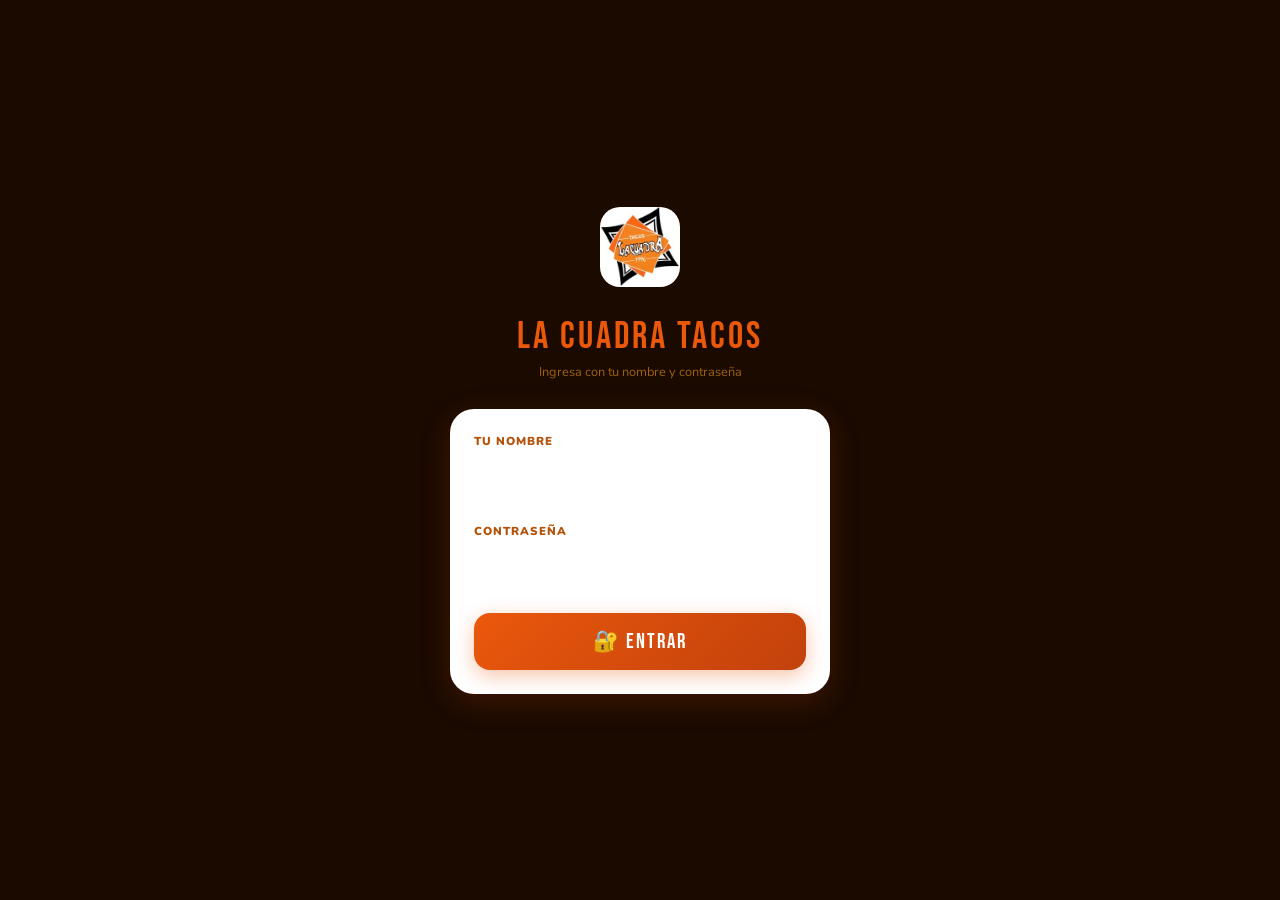
==== commit e87e5f40: "Add files via upload" ====
--- a/index.html
+++ b/index.html
@@ -16,8 +16,7 @@
 <link rel="icon" type="image/png" href="icon.png">
 <title>🌮 La Cuadra Tacos</title>
 <link href="https://fonts.googleapis.com/css2?family=Bebas+Neue&family=Nunito:wght@400;600;700;800;900&display=swap" rel="stylesheet">
-<style>
-:root{--n:#EA580C;--n2:#C2410C;--ns:#FFF7ED;--nm:#FED7AA;--am:#F59E0B;--ams:#FEF3C7;--r:#DC2626;--rs:#FEE2E2;--v:#16A34A;--vs:#DCFCE7;--az:#2563EB;--azs:#DBEAFE;--cb:#1A0A00;--cb2:#2D1200;--g:#FFF7F0;--g2:#FEF3E8;--g3:#FDE8CF;--t:#1A0A00;--t2:#78350F;--t3:#B45309;--W:#FFFFFF;--R:16px;--Rs:10px;--sh:0 2px 16px rgba(234,88,12,.10);--sh2:0 8px 32px rgba(234,88,12,.18)}
+<style>:root{--n:#EA580C;--n2:#C2410C;--ns:#FFF7ED;--nm:#FED7AA;--am:#F59E0B;--ams:#FEF3C7;--r:#DC2626;--rs:#FEE2E2;--v:#16A34A;--vs:#DCFCE7;--az:#2563EB;--azs:#DBEAFE;--cb:#1A0A00;--cb2:#2D1200;--g:#FFF7F0;--g2:#FEF3E8;--g3:#FDE8CF;--t:#1A0A00;--t2:#78350F;--t3:#B45309;--W:#FFFFFF;--R:16px;--Rs:10px;--sh:0 2px 16px rgba(234,88,12,.10);--sh2:0 8px 32px rgba(234,88,12,.18)}
 *{box-sizing:border-box;margin:0;padding:0;-webkit-tap-highlight-color:transparent}
 body{font-family:'Nunito',sans-serif;background:var(--g);color:var(--t);min-height:100vh;padding-bottom:90px}
 @keyframes fadeUp{from{opacity:0;transform:translateY(8px)}to{opacity:1;transform:translateY(0)}}
@@ -27,18 +26,12 @@
 @keyframes pulse{0%,100%{opacity:1}50%{opacity:.3}}
 @keyframes slideModal{from{transform:translateY(100%)}to{transform:translateY(0)}}
 @keyframes popIn{from{opacity:0;transform:scale(.8)}to{opacity:1;transform:scale(1)}}
-@keyframes ripple{from{transform:scale(0);opacity:.6}to{transform:scale(4);opacity:0}}
-
-/* SPLASH */
-#splash{position:fixed;inset:0;background:var(--cb);display:flex;flex-direction:column;align-items:center;justify-content:center;z-index:9999;transition:opacity .3s}
+@keyframes ripple{from{transform:scale(0);opacity:.6}to{transform:scale(4);opacity:0}} #splash{position:fixed;inset:0;background:var(--cb);display:flex;flex-direction:column;align-items:center;justify-content:center;z-index:9999;transition:opacity .3s}
 .sl{font-size:80px;animation:bounceIn .3s ease;margin-bottom:12px}
 .sh1{font-family:'Bebas Neue',sans-serif;font-size:3rem;color:var(--n);letter-spacing:3px;animation:slideUp .3s ease .1s both}
 .sp{color:#a16207;font-size:.9rem;animation:slideUp .3s ease .15s both}
 .sb{width:200px;height:4px;background:#3D1500;border-radius:4px;margin-top:32px;overflow:hidden;animation:slideUp .3s ease .2s both}
-.sbf{height:100%;background:var(--n);border-radius:4px;animation:loadBar .5s ease .2s both}
-
-/* LOGIN */
-#loginScreen{position:fixed;inset:0;background:var(--cb);display:none;flex-direction:column;align-items:center;justify-content:center;z-index:500;padding:24px;overflow-y:auto}
+.sbf{height:100%;background:var(--n);border-radius:4px;animation:loadBar .5s ease .2s both} #loginScreen{position:fixed;inset:0;background:var(--cb);display:none;flex-direction:column;align-items:center;justify-content:center;z-index:500;padding:24px;overflow-y:auto}
 #loginScreen.show{display:flex}
 .ll{font-size:56px;margin-bottom:6px}
 .lt{font-family:'Bebas Neue',sans-serif;font-size:2.4rem;color:var(--n);letter-spacing:3px;margin-bottom:3px}
@@ -50,17 +43,11 @@
 .li:focus{border-color:var(--n);background:rgba(255,255,255,.22);box-shadow:0 0 0 3px rgba(234,88,12,.3)}
 .li::placeholder{color:rgba(255,255,255,.5)}
 .btn-login{width:100%;background:linear-gradient(135deg,var(--n),var(--n2));color:white;border:none;padding:16px;border-radius:var(--R);font-family:'Bebas Neue',sans-serif;font-size:1.3rem;letter-spacing:2px;cursor:pointer;box-shadow:0 6px 20px rgba(234,88,12,.35);transition:all .2s}
-.btn-login:active{transform:scale(.98)}
-
-/* SYNC BAR — 3s countdown */
-#syncBar{height:3px;background:var(--g3)}
+.btn-login:active{transform:scale(.98)} #syncBar{height:3px;background:var(--g3)}
 #syncBarFill{height:100%;background:linear-gradient(90deg,var(--n),var(--am));border-radius:2px;width:0%;transition:width .6s ease}
 #pending-banner{display:none}
 @keyframes bannerPulse{0%,100%{opacity:1}50%{opacity:.7}}
-@keyframes bannerSlide{from{transform:translateY(-100%)}to{transform:translateY(0)}}
-
-/* HEADER */
-.hdr{background:linear-gradient(135deg,var(--cb) 0%,var(--cb2) 100%);color:white;padding:14px 16px 0;position:sticky;top:0;z-index:100;box-shadow:0 4px 24px rgba(0,0,0,.4)}
+@keyframes bannerSlide{from{transform:translateY(-100%)}to{transform:translateY(0)}} .hdr{background:linear-gradient(135deg,var(--cb) 0%,var(--cb2) 100%);color:white;padding:14px 16px 0;position:sticky;top:0;z-index:100;box-shadow:0 4px 24px rgba(0,0,0,.4)}
 .hdr-top{display:flex;align-items:center;justify-content:space-between;margin-bottom:12px}
 .hdr-brand{display:flex;align-items:center;gap:10px}
 .hdr-logo{width:42px;height:42px;background:var(--n);border-radius:12px;display:flex;align-items:center;justify-content:center;font-size:22px;box-shadow:0 4px 12px rgba(234,88,12,.4)}
@@ -75,94 +62,52 @@
 .sdot.red{background:var(--r);animation:pulse .8s infinite}
 .ubadge{font-size:.62rem;padding:3px 8px;border-radius:20px;background:rgba(255,255,255,.1);color:#fed7aa;display:flex;align-items:center;gap:4px;cursor:pointer}
 .r-admin{background:linear-gradient(135deg,var(--n),var(--n2));color:white;padding:1px 7px;border-radius:20px;font-size:.6rem;font-weight:900}
-.r-enc{background:var(--azs);color:var(--az);padding:1px 7px;border-radius:20px;font-size:.6rem;font-weight:900}
-
-/* NOTIFICATION TOAST */
-#notif{position:fixed;top:80px;left:50%;transform:translateX(-50%);background:var(--v);color:white;padding:10px 18px;border-radius:30px;font-size:.82rem;font-weight:800;z-index:9999;display:none;box-shadow:var(--sh2);white-space:nowrap;animation:popIn .3s ease;border:1px solid rgba(22,163,74,.3)}
-
-/* PUESTO SELECTOR */
-.psel{display:flex;gap:6px;overflow-x:auto;padding:0 0 12px;scrollbar-width:none;transition:all .2s}
+.r-enc{background:var(--azs);color:var(--az);padding:1px 7px;border-radius:20px;font-size:.6rem;font-weight:900} #notif{position:fixed;top:80px;left:50%;transform:translateX(-50%);background:var(--v);color:white;padding:10px 18px;border-radius:30px;font-size:.82rem;font-weight:800;z-index:9999;display:none;box-shadow:var(--sh2);white-space:nowrap;animation:popIn .3s ease;border:1px solid rgba(22,163,74,.3)} .psel{display:flex;gap:6px;overflow-x:auto;padding:0 0 12px;scrollbar-width:none;transition:all .2s}
 .psel:empty,.psel[style*="none"]{padding:0}
 .psel::-webkit-scrollbar{display:none}
 .pbtn{flex-shrink:0;background:rgba(255,255,255,.08);color:#d97706;border:1px solid rgba(234,88,12,.2);padding:6px 14px;border-radius:20px;font-family:'Nunito',sans-serif;font-size:.78rem;font-weight:700;cursor:pointer;transition:all .2s;white-space:nowrap}
-.pbtn.active{background:var(--n);color:white;border-color:var(--n);box-shadow:0 4px 12px rgba(234,88,12,.35)}
-
-/* BOTTOM NAV */
-.bnav{position:fixed;bottom:0;left:0;right:0;background:var(--cb);border-top:1px solid rgba(234,88,12,.2);display:flex;z-index:100;box-shadow:0 -4px 24px rgba(0,0,0,.3)}
+.pbtn.active{background:var(--n);color:white;border-color:var(--n);box-shadow:0 4px 12px rgba(234,88,12,.35)} .bnav{position:fixed;bottom:0;left:0;right:0;background:var(--cb);border-top:1px solid rgba(234,88,12,.2);display:flex;z-index:100;box-shadow:0 -4px 24px rgba(0,0,0,.3)}
 .nbtn{flex:1;display:flex;flex-direction:column;align-items:center;justify-content:center;padding:10px 4px 8px;border:none;background:none;cursor:pointer;color:#78350F;font-family:'Nunito',sans-serif;position:relative;transition:color .2s}
 .nbtn.active{color:var(--n)}
 .nbtn.active::after{content:'';position:absolute;bottom:0;left:50%;transform:translateX(-50%);width:20px;height:3px;background:var(--n);border-radius:3px 3px 0 0}
 .nbtn .ni{font-size:20px;margin-bottom:2px}
-.nbtn .nl{font-size:.6rem;font-weight:800;text-transform:uppercase;letter-spacing:.5px}
-
-/* VIEWS */
-.view{display:none;padding:16px;animation:fadeUp .25s ease}
-.view.active{display:block}
-
-/* CARDS */
-.card{background:white;border-radius:var(--R);padding:16px;box-shadow:var(--sh);margin-bottom:14px;border:1px solid rgba(234,88,12,.06)}
+.nbtn .nl{font-size:.6rem;font-weight:800;text-transform:uppercase;letter-spacing:.5px} .view{display:none;padding:16px;animation:fadeUp .25s ease}
+.view.active{display:block} .card{background:white;border-radius:var(--R);padding:16px;box-shadow:var(--sh);margin-bottom:14px;border:1px solid rgba(234,88,12,.06)}
 .ctit{font-size:.75rem;font-weight:900;text-transform:uppercase;letter-spacing:1px;color:var(--t3);margin-bottom:14px}
 .sh{font-size:.7rem;font-weight:900;text-transform:uppercase;letter-spacing:1.2px;color:var(--t3);margin:16px 0 8px;display:flex;align-items:center;justify-content:space-between}
-.shbtn{font-size:.7rem;font-weight:800;color:var(--n);background:var(--ns);border:none;padding:4px 10px;border-radius:20px;cursor:pointer;font-family:'Nunito',sans-serif}
-
-/* KPI */
-.kgrid{display:grid;grid-template-columns:1fr 1fr;gap:10px;margin-bottom:14px}
+.shbtn{font-size:.7rem;font-weight:800;color:var(--n);background:var(--ns);border:none;padding:4px 10px;border-radius:20px;cursor:pointer;font-family:'Nunito',sans-serif} .kgrid{display:grid;grid-template-columns:1fr 1fr;gap:10px;margin-bottom:14px}
 .kcard{background:white;border-radius:var(--Rs);padding:14px 12px;box-shadow:var(--sh);border-top:3px solid;overflow:hidden;position:relative}
 .kcard::after{content:attr(data-i);position:absolute;right:-4px;bottom:-4px;font-size:40px;opacity:.08}
 .kcard.n{border-color:var(--n)}.kcard.r{border-color:var(--r)}.kcard.a{border-color:var(--am)}.kcard.v{border-color:var(--v)}
 .ki{font-size:18px;margin-bottom:6px}
 .kv{font-family:'Bebas Neue',sans-serif;font-size:1.8rem;color:var(--t);letter-spacing:1px;line-height:1}
-.kl{font-size:.68rem;color:var(--t2);margin-top:4px;font-weight:700}
-
-/* DIAS */
-.dgrid{display:grid;grid-template-columns:repeat(7,1fr);gap:4px;margin-bottom:8px}
+.kl{font-size:.68rem;color:var(--t2);margin-top:4px;font-weight:700} .dgrid{display:grid;grid-template-columns:repeat(7,1fr);gap:4px;margin-bottom:8px}
 .dh{text-align:center;font-size:.6rem;font-weight:900;color:var(--t3);padding:4px 0;text-transform:uppercase}
 .di{text-align:center;border:1.5px solid var(--g3);border-radius:8px;padding:8px 2px;font-family:'Nunito',sans-serif;font-size:.72rem;font-weight:700;color:var(--t);background:var(--g2);outline:none;width:100%;transition:all .15s}
 .di:focus{border-color:var(--n);background:white}
-.di.lun{background:var(--g3);color:var(--t3);cursor:not-allowed}
-
-/* TOTALS */
-.ftot{display:flex;justify-content:space-between;align-items:center;padding:10px 14px;background:var(--ns);border-radius:var(--Rs);margin-top:8px;border:1px solid var(--nm)}
+.di.lun{background:var(--g3);color:var(--t3);cursor:not-allowed} .ftot{display:flex;justify-content:space-between;align-items:center;padding:10px 14px;background:var(--ns);border-radius:var(--Rs);margin-top:8px;border:1px solid var(--nm)}
 .ftot span{font-size:.82rem;font-weight:800;color:var(--n2)}
 .ftot.d{background:var(--rs);border-color:#fca5a5}.ftot.d span{color:var(--r)}
-.ftot.b span{font-size:1rem}
-
-/* CONCEPTO */
-.crow{display:flex;align-items:center;gap:10px;padding:10px 0;border-bottom:1px solid var(--g2)}
+.ftot.b span{font-size:1rem} .crow{display:flex;align-items:center;gap:10px;padding:10px 0;border-bottom:1px solid var(--g2)}
 .crow:last-child{border-bottom:none}
 .clbl{flex:1;font-size:.85rem;font-weight:700}
 .cinp{width:100px;text-align:right;border:1.5px solid var(--g3);border-radius:8px;padding:8px 10px;font-family:'Nunito',sans-serif;font-size:.9rem;font-weight:800;background:var(--g2);outline:none;color:var(--t);transition:all .15s}
-.cinp:focus{border-color:var(--n);background:white}
-
-/* BUTTONS */
-.bsave{width:100%;background:linear-gradient(135deg,var(--n),var(--n2));color:white;border:none;padding:16px;border-radius:var(--R);font-family:'Bebas Neue',sans-serif;font-size:1.2rem;letter-spacing:1.5px;cursor:pointer;display:flex;align-items:center;justify-content:center;gap:10px;box-shadow:0 6px 20px rgba(234,88,12,.35);margin-top:8px;transition:all .2s}
+.cinp:focus{border-color:var(--n);background:white} .bsave{width:100%;background:linear-gradient(135deg,var(--n),var(--n2));color:white;border:none;padding:16px;border-radius:var(--R);font-family:'Bebas Neue',sans-serif;font-size:1.2rem;letter-spacing:1.5px;cursor:pointer;display:flex;align-items:center;justify-content:center;gap:10px;box-shadow:0 6px 20px rgba(234,88,12,.35);margin-top:8px;transition:all .2s}
 .bsave:active{transform:scale(.98)}
 .boutl{background:white;border:2px solid var(--n);color:var(--n);padding:10px 16px;border-radius:var(--Rs);font-family:'Nunito',sans-serif;font-size:.85rem;font-weight:800;cursor:pointer}
 .bdang{background:var(--rs);border:none;color:var(--r);padding:6px 12px;border-radius:8px;font-family:'Nunito',sans-serif;font-size:.78rem;font-weight:800;cursor:pointer}
 .bdang:hover{background:var(--r);color:white}
 .bedit{background:var(--azs);border:none;color:var(--az);padding:6px 12px;border-radius:8px;font-family:'Nunito',sans-serif;font-size:.78rem;font-weight:800;cursor:pointer}
-.bedit:hover{background:var(--az);color:white}
-
-/* TABS */
-.tabs{display:flex;background:var(--g2);border-radius:var(--Rs);padding:3px;margin-bottom:16px;gap:2px}
+.bedit:hover{background:var(--az);color:white} .tabs{display:flex;background:var(--g2);border-radius:var(--Rs);padding:3px;margin-bottom:16px;gap:2px}
 .tab{flex:1;text-align:center;padding:9px 4px;border-radius:8px;cursor:pointer;font-size:.7rem;font-weight:800;color:var(--t3);transition:all .2s;border:none;background:none;font-family:'Nunito',sans-serif;white-space:nowrap}
-.tab.active{background:white;color:var(--n);box-shadow:var(--sh)}
-
-/* CIUDAD CHIPS */
-.cchips{display:flex;gap:8px;margin-bottom:14px}
+.tab.active{background:white;color:var(--n);box-shadow:var(--sh)} .cchips{display:flex;gap:8px;margin-bottom:14px}
 .cchip{flex:1;text-align:center;padding:10px;border-radius:var(--Rs);border:none;font-family:'Nunito',sans-serif;font-size:.82rem;font-weight:800;cursor:pointer;transition:all .2s}
 .cchip.w{background:var(--ns);color:var(--n2)}.cchip.c{background:var(--azs);color:var(--az)}
-.cchip.w.active{background:var(--n);color:white}.cchip.c.active{background:var(--az);color:white}
-
-/* ASISTENCIA */
-.agrid{display:grid;grid-template-columns:1fr repeat(6,34px);gap:4px;align-items:center;margin-bottom:6px}
+.cchip.w.active{background:var(--n);color:white}.cchip.c.active{background:var(--az);color:white} .agrid{display:grid;grid-template-columns:1fr repeat(6,34px);gap:4px;align-items:center;margin-bottom:6px}
 .aname{font-size:.78rem;font-weight:700;overflow:hidden;text-overflow:ellipsis;white-space:nowrap}
 .abtn{width:34px;height:34px;border-radius:8px;border:none;font-size:.7rem;font-weight:900;cursor:pointer;transition:all .15s;background:var(--g2);color:var(--t2)}
 .abtn.P{background:var(--vs);color:var(--v)}.abtn.MD{background:var(--ams);color:#92400E}.abtn.A{background:var(--rs);color:var(--r)}
-.ach{font-size:.6rem;text-align:center;font-weight:900;color:var(--t3);text-transform:uppercase}
-
-/* NOMINA */
-.nrow{display:flex;align-items:flex-start;gap:10px;padding:12px 0;border-bottom:1px solid var(--g2)}
+.ach{font-size:.6rem;text-align:center;font-weight:900;color:var(--t3);text-transform:uppercase} .nrow{display:flex;align-items:flex-start;gap:10px;padding:12px 0;border-bottom:1px solid var(--g2)}
 .nrow:last-child{border-bottom:none}
 .nav2{width:38px;height:38px;border-radius:12px;background:linear-gradient(135deg,var(--n),var(--n2));color:white;display:flex;align-items:center;justify-content:center;font-size:.75rem;font-weight:900;flex-shrink:0;margin-top:2px}
 .ninfo{flex:1;min-width:0}
@@ -179,85 +124,50 @@
 .nsuel:focus{border-color:var(--n);background:white}
 .nright{display:flex;flex-direction:column;align-items:flex-end;gap:4px}
 .npago{font-family:'Bebas Neue',sans-serif;font-size:1.1rem;color:var(--n);letter-spacing:.5px}
-.npago-lbl{font-size:.6rem;color:var(--t3);font-weight:700}
-
-/* PUESTO ROWS */
-.prow{display:flex;align-items:center;gap:10px;padding:11px 0;border-bottom:1px solid var(--g2);cursor:pointer;transition:all .15s}
+.npago-lbl{font-size:.6rem;color:var(--t3);font-weight:700} .prow{display:flex;align-items:center;gap:10px;padding:11px 0;border-bottom:1px solid var(--g2);cursor:pointer;transition:all .15s}
 .prow:last-child{border-bottom:none}.prow:hover{transform:translateX(3px)}
 .pdot{width:10px;height:10px;border-radius:50%;flex-shrink:0}
 .pdot.w{background:var(--n)}.pdot.c{background:var(--az)}
 .pname{flex:1;font-size:.88rem;font-weight:800}
 .psub{font-size:.67rem;color:var(--t3);font-weight:600}
-.pven{font-family:'Bebas Neue',sans-serif;font-size:1.1rem;color:var(--n)}
-
-/* GASTOS */
-.grow{display:flex;align-items:center;gap:10px;padding:10px 0;border-bottom:1px solid var(--g2)}
+.pven{font-family:'Bebas Neue',sans-serif;font-size:1.1rem;color:var(--n)} .grow{display:flex;align-items:center;gap:10px;padding:10px 0;border-bottom:1px solid var(--g2)}
 .grow:last-child{border-bottom:none}
 .gico{font-size:18px;width:26px;text-align:center;flex-shrink:0}
 .glbl{flex:1;font-size:.85rem;font-weight:700}
 .ginp{width:95px;text-align:right;border:1.5px solid var(--g3);border-radius:8px;padding:8px 10px;font-family:'Nunito',sans-serif;font-size:.88rem;font-weight:800;background:var(--g2);outline:none;color:var(--t)}
-.ginp:focus{border-color:var(--am);background:white}
-
-/* BARS */
-.brow{display:flex;align-items:center;gap:8px;margin-bottom:8px}
+.ginp:focus{border-color:var(--am);background:white} .brow{display:flex;align-items:center;gap:8px;margin-bottom:8px}
 .blbl{font-size:.7rem;font-weight:700;color:var(--t2);width:85px;flex-shrink:0;overflow:hidden;text-overflow:ellipsis;white-space:nowrap}
 .btrk{flex:1;height:22px;background:var(--g2);border-radius:11px;overflow:hidden}
 .bfil{height:100%;border-radius:11px;transition:width .6s ease;display:flex;align-items:center;padding-left:8px;min-width:4px}
-.bfil span{font-size:.62rem;font-weight:800;color:white;white-space:nowrap}
-
-/* RESUMEN */
-.rstats{display:grid;grid-template-columns:1fr 1fr 1fr;gap:8px}
+.bfil span{font-size:.62rem;font-weight:800;color:white;white-space:nowrap} .rstats{display:grid;grid-template-columns:1fr 1fr 1fr;gap:8px}
 .rstat{text-align:center;background:var(--g2);border-radius:var(--Rs);padding:12px 6px}
 .rstat .val{font-family:'Bebas Neue',sans-serif;font-size:1.2rem;color:var(--t)}
-.rstat .lbl{font-size:.62rem;color:var(--t3);font-weight:800;margin-top:2px;text-transform:uppercase}
-
-/* BADGE */
-.badge{display:inline-flex;align-items:center;gap:4px;padding:4px 10px;border-radius:20px;font-size:.7rem;font-weight:800}
-.badge.n{background:var(--ns);color:var(--n2)}.badge.v{background:var(--vs);color:var(--v)}.badge.r{background:var(--rs);color:var(--r)}.badge.az{background:var(--azs);color:var(--az)}.badge.am{background:var(--ams);color:#92400E}
-
-/* TIP */
-.tip{background:linear-gradient(135deg,var(--n),var(--n2));border-radius:var(--R);padding:16px;margin-bottom:14px;color:white;position:relative;overflow:hidden}
+.rstat .lbl{font-size:.62rem;color:var(--t3);font-weight:800;margin-top:2px;text-transform:uppercase} .badge{display:inline-flex;align-items:center;gap:4px;padding:4px 10px;border-radius:20px;font-size:.7rem;font-weight:800}
+.badge.n{background:var(--ns);color:var(--n2)}.badge.v{background:var(--vs);color:var(--v)}.badge.r{background:var(--rs);color:var(--r)}.badge.az{background:var(--azs);color:var(--az)}.badge.am{background:var(--ams);color:#92400E} .tip{background:linear-gradient(135deg,var(--n),var(--n2));border-radius:var(--R);padding:16px;margin-bottom:14px;color:white;position:relative;overflow:hidden}
 .tip::after{content:'🌮';position:absolute;right:-10px;bottom:-10px;font-size:70px;opacity:.15;transform:rotate(-15deg)}
 .tip h3{font-family:'Bebas Neue',sans-serif;font-size:1.2rem;letter-spacing:1px;margin-bottom:4px}
-.tip p{font-size:.8rem;opacity:.9;line-height:1.4}
-
-/* MINI BARS */
-.mbar{display:flex;gap:3px}
+.tip p{font-size:.8rem;opacity:.9;line-height:1.4} .mbar{display:flex;gap:3px}
 .mdia{flex:1;display:flex;flex-direction:column;align-items:center;gap:3px}
 .mdlbl{font-size:.58rem;font-weight:800;color:var(--t3);text-transform:uppercase}
 .mdbar{width:100%;border-radius:4px;background:var(--g2);overflow:hidden;height:40px;display:flex;align-items:flex-end}
-.mdfil{width:100%;border-radius:4px;transition:height .5s ease}
-
-/* EMP ITEMS */
-.eitem{display:flex;align-items:center;gap:10px;padding:10px 0;border-bottom:1px solid var(--g2)}
+.mdfil{width:100%;border-radius:4px;transition:height .5s ease} .eitem{display:flex;align-items:center;gap:10px;padding:10px 0;border-bottom:1px solid var(--g2)}
 .eitem:last-child{border-bottom:none}
 .eav{width:36px;height:36px;border-radius:10px;background:linear-gradient(135deg,var(--n),var(--n2));color:white;display:flex;align-items:center;justify-content:center;font-size:.7rem;font-weight:900;flex-shrink:0}
 .einfo{flex:1;min-width:0}
 .ename{font-size:.85rem;font-weight:800}.epos{font-size:.68rem;color:var(--t3);font-weight:600}
-.ebtns{display:flex;gap:4px}
-
-/* ── OLD KGRID kept for backward compat ── */
-.kgrid{display:grid;grid-template-columns:1fr 1fr;gap:10px;margin-bottom:14px}
+.ebtns{display:flex;gap:4px} .kgrid{display:grid;grid-template-columns:1fr 1fr;gap:10px;margin-bottom:14px}
 .kcard{background:white;border-radius:var(--Rs);padding:14px 12px;box-shadow:var(--sh);border-top:3px solid;overflow:hidden;position:relative}
 .kcard::after{content:attr(data-i);position:absolute;right:-4px;bottom:-4px;font-size:40px;opacity:.08}
 .kcard.n{border-color:var(--n)}.kcard.r{border-color:var(--r)}.kcard.a{border-color:var(--am)}.kcard.v{border-color:var(--v)}
 .ki{font-size:18px;margin-bottom:6px}
 .kv{font-family:'Bebas Neue',sans-serif;font-size:1.8rem;color:var(--t);letter-spacing:1px;line-height:1}
-.kl{font-size:.68rem;color:var(--t2);margin-top:4px;font-weight:700}
-
-/* ── NEW DASHBOARD ── */
-.dash-hero{display:flex;align-items:flex-start;justify-content:space-between;padding:16px 16px 14px;gap:10px;background:linear-gradient(135deg,var(--cb),var(--cb2));margin:-12px -12px 0;border-radius:0 0 20px 20px;position:relative;overflow:hidden}
+.kl{font-size:.68rem;color:var(--t2);margin-top:4px;font-weight:700} .dash-hero{display:flex;align-items:flex-start;justify-content:space-between;padding:16px 16px 14px;gap:10px;background:linear-gradient(135deg,var(--cb),var(--cb2));margin:-12px -12px 0;border-radius:0 0 20px 20px;position:relative;overflow:hidden}
 .dash-greeting{font-family:'Bebas Neue',sans-serif;font-size:1.7rem;letter-spacing:.5px;color:white;line-height:1.1}
-.dash-date-lbl{font-size:.72rem;color:#fed7aa;font-weight:700;margin-top:3px}
-
-.dash-filter-row{display:flex;gap:6px;padding:8px 16px 8px;overflow-x:auto;-webkit-overflow-scrolling:touch}
+.dash-date-lbl{font-size:.72rem;color:#fed7aa;font-weight:700;margin-top:3px} .dash-filter-row{display:flex;gap:6px;padding:8px 16px 8px;overflow-x:auto;-webkit-overflow-scrolling:touch}
 .dash-filter-row::-webkit-scrollbar{display:none}
 .dfilter-btn{flex-shrink:0;padding:7px 16px;border-radius:20px;border:1.5px solid var(--g3);background:var(--g2);font-family:'Nunito',sans-serif;font-size:.75rem;font-weight:800;color:var(--t3);cursor:pointer;transition:all .18s;white-space:nowrap}
 .dfilter-btn.active{background:var(--n);color:white;border-color:var(--n);box-shadow:0 3px 10px rgba(234,88,12,.35)}
-.dash-date-inp{border:1.5px solid var(--g3);border-radius:8px;padding:7px 10px;font-family:'Nunito',sans-serif;font-size:.82rem;font-weight:700;color:var(--t);outline:none;background:var(--g2)}
-
-/* KPI 2x2 grid */
-.dash-kpi-grid{display:grid;grid-template-columns:1fr 1fr;gap:8px;margin:0 16px 12px}
+.dash-date-inp{border:1.5px solid var(--g3);border-radius:8px;padding:7px 10px;font-family:'Nunito',sans-serif;font-size:.82rem;font-weight:700;color:var(--t);outline:none;background:var(--g2)} .dash-kpi-grid{display:grid;grid-template-columns:1fr 1fr;gap:8px;margin:0 16px 12px}
 .dash-kpi{background:var(--g2);border:1.5px solid var(--g3);padding:12px 12px;border-radius:14px;display:flex;flex-direction:column;gap:2px;box-shadow:var(--sh)}
 .dash-kpi-icon{font-size:1.2rem;margin-bottom:4px}
 .dash-kpi-val{font-family:'Bebas Neue',sans-serif;font-size:1.75rem;letter-spacing:.5px;line-height:1}
@@ -265,10 +175,7 @@
 .dash-kpi-ventas{border-left:4px solid var(--n)}.dash-kpi-ventas .dash-kpi-val{color:var(--n)}
 .dash-kpi-util{border-left:4px solid var(--v)}.dash-kpi-util .dash-kpi-val{color:var(--v)}
 .dash-kpi-gastos{border-left:4px solid var(--r)}.dash-kpi-gastos .dash-kpi-val{color:var(--r)}
-.dash-kpi-nom{border-left:4px solid var(--az)}.dash-kpi-nom .dash-kpi-val{color:var(--az)}
-
-/* City card with tabs inside */
-.dash-city-card{margin:0 0 14px;padding:0;overflow:hidden}
+.dash-kpi-nom{border-left:4px solid var(--az)}.dash-kpi-nom .dash-kpi-val{color:var(--az)} .dash-city-card{margin:0 0 14px;padding:0;overflow:hidden}
 .dash-city-tabs{display:flex;border-bottom:1.5px solid var(--g3);background:var(--g2)}
 .dash-ctab{flex:1;padding:12px 6px;border:none;background:transparent;font-family:'Nunito',sans-serif;font-size:.75rem;font-weight:800;color:var(--t3);cursor:pointer;transition:all .18s;display:flex;flex-direction:column;align-items:center;gap:2px;border-bottom:3px solid transparent;margin-bottom:-1.5px}
 .dash-ctab.active{color:var(--t);border-bottom-color:var(--n);background:var(--g)}
@@ -277,9 +184,7 @@
 .dash-cstat{text-align:center;background:var(--g2);border-radius:10px;padding:8px 4px;border:1px solid var(--g3)}
 .dash-cstat-val{font-family:'Bebas Neue',sans-serif;font-size:1.2rem;letter-spacing:.5px}
 .dash-cstat-lbl{font-size:.6rem;font-weight:800;text-transform:uppercase;color:var(--t3);margin-top:2px}
-#dash-panel-wash,#dash-panel-chi,#dash-panel-comp{padding:0 14px 14px}
-/* CALENDAR */
-.cal-day{aspect-ratio:1;border-radius:6px;display:flex;flex-direction:column;align-items:center;justify-content:center;cursor:pointer;transition:all .15s;font-size:.7rem;font-weight:800;position:relative}
+#dash-panel-wash,#dash-panel-chi,#dash-panel-comp{padding:0 14px 14px} .cal-day{aspect-ratio:1;border-radius:6px;display:flex;flex-direction:column;align-items:center;justify-content:center;cursor:pointer;transition:all .15s;font-size:.7rem;font-weight:800;position:relative}
 .cal-day.empty{background:transparent;cursor:default;pointer-events:none}
 .cal-day.no-data{background:var(--g2);color:var(--t3)}
 .cal-day.has-data{background:var(--n);color:white}
@@ -287,16 +192,12 @@
 .cal-day.today{box-shadow:0 0 0 2px var(--am)}
 .cal-day.selected{outline:2px solid var(--n);outline-offset:2px}
 .cal-day .cal-num{font-size:.75rem;font-weight:900;line-height:1}
-.cal-day .cal-amt{font-size:.5rem;font-weight:700;opacity:.9;margin-top:1px}
-/* CITY BARS */
-.city-bar-row{display:flex;align-items:center;gap:6px;margin-bottom:5px}
+.cal-day .cal-amt{font-size:.5rem;font-weight:700;opacity:.9;margin-top:1px} .city-bar-row{display:flex;align-items:center;gap:6px;margin-bottom:5px}
 .city-bar-lbl{font-size:.68rem;font-weight:700;color:var(--t2);width:72px;flex-shrink:0;overflow:hidden;text-overflow:ellipsis;white-space:nowrap}
 .city-bar-track{flex:1;height:18px;background:var(--g2);border-radius:9px;overflow:hidden}
 .city-bar-fill{height:100%;border-radius:9px;transition:width .6s ease;display:flex;align-items:center;padding:0 6px;min-width:4px}
 .city-bar-fill span{font-size:.58rem;font-weight:800;color:white;white-space:nowrap}
-.city-bar-pct{font-size:.62rem;font-weight:800;color:var(--t3);width:30px;text-align:right;flex-shrink:0}
-/* ── PRODUCTOS (nuevo diseño compacto) ── */
-.prod-section{background:var(--g2);border:1.5px solid var(--g3);border-radius:14px;overflow:hidden;margin-bottom:0}
+.city-bar-pct{font-size:.62rem;font-weight:800;color:var(--t3);width:30px;text-align:right;flex-shrink:0} .prod-section{background:var(--g2);border:1.5px solid var(--g3);border-radius:14px;overflow:hidden;margin-bottom:0}
 .prod-toggle-btn{width:100%;background:none;border:none;display:flex;align-items:center;justify-content:space-between;padding:12px 14px;cursor:pointer;font-family:'Nunito',sans-serif;transition:background .15s}
 .prod-toggle-btn:active{background:var(--g3)}
 .prod-badge{background:var(--n);color:white;border-radius:20px;padding:2px 8px;font-size:.62rem;font-weight:900}
@@ -321,21 +222,13 @@
 body.dark .prod-section{background:#1f2937;border-color:#374151}
 body.dark .mp-inp-sal{background:#1e3a5f;color:#93c5fd;border-color:#3b82f6}
 body.dark .mp-inp-reg{background:#14532d;color:#86efac;border-color:#22c55e}
-body.dark .mp-inp-des{background:#450a0a;color:#fca5a5;border-color:#ef4444}
-
-/* PIN */
-.pin-dot{width:14px;height:14px;border-radius:50%;border:2px solid var(--n);background:transparent;transition:all .2s}
+body.dark .mp-inp-des{background:#450a0a;color:#fca5a5;border-color:#ef4444} .pin-dot{width:14px;height:14px;border-radius:50%;border:2px solid var(--n);background:transparent;transition:all .2s}
 .pin-dot.filled{background:var(--n)}
 .pin-key{width:64px;height:64px;border-radius:50%;border:2px solid var(--g3);background:white;font-family:'Nunito',sans-serif;font-size:1.3rem;font-weight:800;cursor:pointer;transition:all .15s;color:var(--t)}
-.pin-key:active{background:var(--ns);border-color:var(--n);transform:scale(.93)}
-/* METAS */
-.meta-row{display:flex;align-items:center;gap:10px;padding:10px 0;border-bottom:1px solid var(--g2)}
+.pin-key:active{background:var(--ns);border-color:var(--n);transform:scale(.93)} .meta-row{display:flex;align-items:center;gap:10px;padding:10px 0;border-bottom:1px solid var(--g2)}
 .meta-row:last-child{border-bottom:none}
 .meta-bar{flex:1;height:8px;background:var(--g3);border-radius:4px;overflow:hidden}
-.meta-fill{height:100%;border-radius:4px;transition:width .5s}
-/* PROV */
-/* ══ EGRESOS ══ */
-.egr-hero{background:linear-gradient(135deg,#1e1b4b,#312e81,#4338ca);border-radius:0 0 24px 24px;padding:20px 16px 16px;margin:-12px -12px 0;position:relative;overflow:hidden}
+.meta-fill{height:100%;border-radius:4px;transition:width .5s} .egr-hero{background:linear-gradient(135deg,#1e1b4b,#312e81,#4338ca);border-radius:0 0 24px 24px;padding:20px 16px 16px;margin:-12px -12px 0;position:relative;overflow:hidden}
 .egr-hero-bg{position:absolute;right:-15px;top:-15px;font-size:120px;opacity:.06;transform:rotate(-10deg);pointer-events:none}
 .egr-add-btn{background:rgba(255,255,255,.15);border:1.5px solid rgba(255,255,255,.3);border-radius:14px;padding:10px 18px;color:white;font-family:'Nunito',sans-serif;font-size:.82rem;font-weight:900;cursor:pointer;transition:all .2s;backdrop-filter:blur(4px)}
 .egr-add-btn:active{transform:scale(.96);background:rgba(255,255,255,.25)}
@@ -358,15 +251,11 @@
 .egr-search-wrap{position:relative;margin-bottom:12px}
 .egr-search-icon{position:absolute;left:10px;top:50%;transform:translateY(-50%);font-size:.85rem;opacity:.4;pointer-events:none}
 .egr-search-inp{width:100%;padding:10px 12px 10px 32px;border:1.5px solid var(--g3);border-radius:12px;font-family:'Nunito',sans-serif;font-size:.85rem;font-weight:700;color:var(--t);background:var(--g2);outline:none;box-sizing:border-box;transition:border-color .15s}
-.egr-search-inp:focus{border-color:#4338ca}
-/* GG Cards */
-.gg-card{background:var(--g2);border:1.5px solid var(--g3);border-radius:16px;padding:14px;margin-bottom:10px;position:relative;overflow:hidden;transition:all .2s}
+.egr-search-inp:focus{border-color:#4338ca} .gg-card{background:var(--g2);border:1.5px solid var(--g3);border-radius:16px;padding:14px;margin-bottom:10px;position:relative;overflow:hidden;transition:all .2s}
 .gg-card:active{transform:scale(.99)}
 .gg-card-accent{position:absolute;left:0;top:0;bottom:0;width:4px;border-radius:16px 0 0 16px}
 .gg-card-cat{display:inline-flex;align-items:center;gap:4px;padding:3px 8px;border-radius:20px;font-size:.62rem;font-weight:900;text-transform:uppercase;letter-spacing:.3px;margin-bottom:6px}
-.gg-empty{text-align:center;padding:40px 16px;color:var(--t3)}
-/* ── REGISTROS DE VENTAS ── */
-.rv-card{background:var(--g2);border:1.5px solid var(--g3);border-radius:14px;margin-bottom:10px;overflow:hidden;transition:all .2s}
+.gg-empty{text-align:center;padding:40px 16px;color:var(--t3)} .rv-card{background:var(--g2);border:1.5px solid var(--g3);border-radius:14px;margin-bottom:10px;overflow:hidden;transition:all .2s}
 .rv-card:active{transform:scale(.99)}
 .rv-header{display:flex;align-items:center;justify-content:space-between;padding:12px 14px;cursor:pointer}
 .rv-puesto{font-size:.88rem;font-weight:900;color:var(--t)}
@@ -383,11 +272,9 @@
 .rv-guardado{font-size:.65rem;color:var(--t3);font-weight:700;padding:6px 0;border-top:1px solid var(--g3);margin-top:6px}
 body.dark .rv-card{background:#1f2937;border-color:#374151}
 body.dark .rv-stat{background:#111827;border-color:#374151}
-.prov-card{background:white;border-radius:var(--Rs);padding:14px;box-shadow:var(--sh);margin-bottom:10px;border-left:4px solid var(--v)}
-
-/* VENTAS WIZARD */
-.ao{} /* admin-only nav marker — visibility controlled by JS */
-.vstep-panel{display:none}
+.rv-anulado{opacity:.55;border-color:#fca5a5!important}
+.rv-anulado .rv-total{color:var(--t3)!important}
+.prov-card{background:white;border-radius:var(--Rs);padding:14px;box-shadow:var(--sh);margin-bottom:10px;border-left:4px solid var(--v)} .ao{} .vstep-panel{display:none}
 #view-ventas .vstep-panel.active{display:block}
 .vstep-steps{display:flex;align-items:center;gap:0;margin-bottom:16px;padding:0 4px}
 .vstep{display:flex;flex-direction:column;align-items:center;gap:3px;cursor:pointer;flex:1}
@@ -417,17 +304,7 @@
 .gasto-inp{background:white;border:1.5px solid var(--g3);border-radius:9px;padding:9px 12px;font-family:'Nunito',sans-serif;font-size:.95rem;font-weight:800;color:var(--t);outline:none;width:90px;text-align:right}
 .gasto-inp:focus{border-color:var(--n)}
 .venta-next-btn{width:100%;margin-top:12px;background:linear-gradient(135deg,var(--n),var(--n2));border:none;border-radius:14px;padding:15px;font-family:'Nunito',sans-serif;font-size:.95rem;font-weight:900;color:white;cursor:pointer;letter-spacing:.3px;box-shadow:0 4px 14px rgba(234,88,12,.3)}
-.venta-back-btn{background:var(--g3);border:none;border-radius:14px;padding:15px 20px;font-family:'Nunito',sans-serif;font-size:.9rem;font-weight:800;color:var(--t2);cursor:pointer;margin-top:12px}
-/* DARK MODE */
-body.dark{
-  --g:#111827;--g2:#1f2937;--g3:#374151;
-  --t:#f9fafb;--t2:#e5e7eb;--t3:#9ca3af;
-  --W:#1f2937;
-  --sh:0 2px 8px rgba(0,0,0,.4);
-  --sh2:0 8px 32px rgba(0,0,0,.5);
-  --ns:#1f2937;--nm:#374151;
-  --rs:#3b1c1c;--vs:#1a3a2a;--azs:#1e2d4a;--ams:#3a2d00;
-  background:#111827;color:#f9fafb
+.venta-back-btn{background:var(--g3);border:none;border-radius:14px;padding:15px 20px;font-family:'Nunito',sans-serif;font-size:.9rem;font-weight:800;color:var(--t2);cursor:pointer;margin-top:12px} body.dark{ --g:#111827;--g2:#1f2937;--g3:#374151; --t:#f9fafb;--t2:#e5e7eb;--t3:#9ca3af; --W:#1f2937; --sh:0 2px 8px rgba(0,0,0,.4); --sh2:0 8px 32px rgba(0,0,0,.5); --ns:#1f2937;--nm:#374151; --rs:#3b1c1c;--vs:#1a3a2a;--azs:#1e2d4a;--ams:#3a2d00; background:#111827;color:#f9fafb
 }
 body.dark .card{background:#1f2937;border-color:#374151}
 body.dark .modal{background:#1f2937;color:#f9fafb}
@@ -461,31 +338,18 @@
 body.dark .dash-kpi{background:#1f2937;border-color:#374151}
 body.dark .dash-city-tabs{background:#1f2937;border-color:#374151}
 body.dark .dash-ctab.active{background:#111827}
-body.dark .dash-cstat{background:#111827;border-color:#374151}
-/* ALERTA FALTANTES */
-.alerta-item{display:flex;align-items:center;gap:10px;padding:10px;background:var(--rs);border-radius:10px;margin-bottom:8px}
-/* CONFIG CARD GRID */
-.cfg-card{display:flex;flex-direction:column;align-items:flex-start;gap:6px;background:white;border:1px solid var(--g3);border-radius:16px;padding:16px 14px;cursor:pointer;transition:all .18s;box-shadow:0 1px 4px rgba(0,0,0,.06);text-align:left;width:100%}
+body.dark .dash-cstat{background:#111827;border-color:#374151} .alerta-item{display:flex;align-items:center;gap:10px;padding:10px;background:var(--rs);border-radius:10px;margin-bottom:8px} .cfg-card{display:flex;flex-direction:column;align-items:flex-start;gap:6px;background:white;border:1px solid var(--g3);border-radius:16px;padding:16px 14px;cursor:pointer;transition:all .18s;box-shadow:0 1px 4px rgba(0,0,0,.06);text-align:left;width:100%}
 .cfg-card:active{transform:scale(.97);box-shadow:none}
 .cfg-card-icon{width:40px;height:40px;border-radius:12px;display:flex;align-items:center;justify-content:center;font-size:1.1rem;flex-shrink:0}
 .cfg-card-lbl{font-size:.88rem;font-weight:900;color:var(--t);line-height:1}
-.cfg-card-sub{font-size:.68rem;color:var(--t3);font-weight:600;line-height:1.3}
-
-/* FIREWORKS */
-#fireworks-overlay{position:fixed;inset:0;pointer-events:none;z-index:9998;overflow:hidden}
+.cfg-card-sub{font-size:.68rem;color:var(--t3);font-weight:600;line-height:1.3} #fireworks-overlay{position:fixed;inset:0;pointer-events:none;z-index:9998;overflow:hidden}
 .fw-particle{position:absolute;width:8px;height:8px;border-radius:50%;animation:fw-fly var(--dur,1.2s) ease-out forwards}
 @keyframes fw-fly{0%{transform:translate(0,0) scale(1);opacity:1}100%{transform:translate(var(--tx),var(--ty)) scale(0);opacity:0}}
 .fw-star{position:absolute;font-size:1.4rem;animation:fw-star var(--dur,1.4s) ease-out forwards}
 @keyframes fw-star{0%{transform:translate(0,0) scale(0) rotate(0deg);opacity:1}50%{opacity:1}100%{transform:translate(var(--tx),var(--ty)) scale(1.2) rotate(var(--rot,360deg));opacity:0}}
 #meta-celebracion{position:fixed;inset:0;z-index:9997;display:none;align-items:center;justify-content:center;pointer-events:none}
 .meta-msg{background:linear-gradient(135deg,#ea580c,#f97316);color:white;border-radius:24px;padding:28px 36px;text-align:center;box-shadow:0 20px 60px rgba(234,88,12,.5);animation:meta-pop .5s cubic-bezier(.34,1.56,.64,1) forwards}
-@keyframes meta-pop{0%{transform:scale(0) rotate(-10deg);opacity:0}100%{transform:scale(1) rotate(0deg);opacity:1}}
-
-/* TOAST */
-.toast{position:fixed;bottom:95px;left:50%;transform:translateX(-50%);background:var(--cb);color:white;padding:12px 20px;border-radius:30px;font-size:.85rem;font-weight:700;z-index:9998;display:none;box-shadow:var(--sh2);white-space:nowrap;border:1px solid rgba(234,88,12,.3)}
-
-/* MODAL */
-.moverlay{position:fixed;inset:0;background:rgba(26,10,0,.7);z-index:500;display:none;align-items:flex-end;justify-content:center;backdrop-filter:blur(4px)}
+@keyframes meta-pop{0%{transform:scale(0) rotate(-10deg);opacity:0}100%{transform:scale(1) rotate(0deg);opacity:1}} .toast{position:fixed;bottom:95px;left:50%;transform:translateX(-50%);background:var(--cb);color:white;padding:12px 20px;border-radius:30px;font-size:.85rem;font-weight:700;z-index:9998;display:none;box-shadow:var(--sh2);white-space:nowrap;border:1px solid rgba(234,88,12,.3)} .moverlay{position:fixed;inset:0;background:rgba(26,10,0,.7);z-index:500;display:none;align-items:flex-end;justify-content:center;backdrop-filter:blur(4px)}
 .moverlay.open{display:flex}
 .modal{background:white;border-radius:24px 24px 0 0;padding:24px 20px 32px;width:100%;max-width:600px;max-height:90vh;overflow-y:auto;animation:slideModal .3s ease}
 .mhandle{width:40px;height:4px;background:var(--g3);border-radius:4px;margin:0 auto 20px}
@@ -497,17 +361,10 @@
 .mlbl{font-size:.75rem;font-weight:800;text-transform:uppercase;letter-spacing:.8px;color:var(--t3);margin-bottom:6px;display:block}
 .macts{display:flex;gap:10px;margin-top:8px}
 .macts .bsave{flex:1;margin:0}
-.bmcancel{flex:1;background:var(--g2);border:none;color:var(--t2);padding:16px;border-radius:var(--R);font-family:'Bebas Neue',sans-serif;font-size:1.2rem;letter-spacing:1px;cursor:pointer}
-
-/* LIVE INDICATOR */
-.live-badge{display:inline-flex;align-items:center;gap:5px;background:var(--vs);color:var(--v);padding:4px 10px;border-radius:20px;font-size:.7rem;font-weight:900;margin-bottom:14px}
-.live-dot{width:6px;height:6px;background:var(--v);border-radius:50%;animation:pulse .8s infinite}
-
-/* INFO BOX */
-.infobox{background:var(--ns);border:1px solid var(--nm);border-radius:var(--Rs);padding:14px;margin-bottom:12px}
+.bmcancel{flex:1;background:var(--g2);border:none;color:var(--t2);padding:16px;border-radius:var(--R);font-family:'Bebas Neue',sans-serif;font-size:1.2rem;letter-spacing:1px;cursor:pointer} .live-badge{display:inline-flex;align-items:center;gap:5px;background:var(--vs);color:var(--v);padding:4px 10px;border-radius:20px;font-size:.7rem;font-weight:900;margin-bottom:14px}
+.live-dot{width:6px;height:6px;background:var(--v);border-radius:50%;animation:pulse .8s infinite} .infobox{background:var(--ns);border:1px solid var(--nm);border-radius:var(--Rs);padding:14px;margin-bottom:12px}
 .infobox p{font-size:.82rem;color:var(--t2);line-height:1.5}
-.infobox strong{color:var(--n2)}
-</style>
+.infobox strong{color:var(--n2)}</style>
 </head>
 <body>
 
@@ -2388,6372 +2245,5528 @@
 
 <div class="toast" id="toast"></div>
 
-<script>
-const LOGO_B64="[data-uri]";
-
+<script>const LOGO_B64="[data-uri]";
 const GS='https://script.google.com/macros/s/AKfycby9ub41AcbRqhRo1KMnfvfiTcnNldNs9CCiFewET4EqD7zZqWZ5sxBqlcxCegQm9FUF2Q/exec';
-// DEFAULTS
 const DW=['North Gate','Sahara','Renton','Tacoma','Rainier Beach','Pendiente'];
 const DC=['Chi-1a','Chi-2b','Chi-3c','Chi-4d','Chi-5e','Chi-6f','Chi-7g','Chi-8h'];
-// Washington — 14 equipo + Carlos encargado fijo (según Excel actualizado)
 const DEW=[
-  {n:'Dagoberto',p:'Pastorero'},{n:'José María',p:'Pastorero'},{n:'Isaías',p:'Pastorero'},
-  {n:'Eleazar',p:'Pastorero'},{n:'Cirilo',p:'Taquero'},{n:'Heidelberg',p:'Taquero'},
-  {n:'José',p:'Taquero'},{n:'Julián',p:'Taquero'},{n:'Hilda',p:'Cajera'},
-  {n:'Mayra',p:'Cajera'},{n:'Amada',p:'Cajera'},{n:'Nayeli',p:'Cajera'},
-  {n:'Paula',p:'Cajera'},{n:'Alejandra',p:'Cajera'},{n:'Carlos',p:'Encargado'}
+{n:'Dagoberto',p:'Pastorero'},{n:'José María',p:'Pastorero'},{n:'Isaías',p:'Pastorero'},
+{n:'Eleazar',p:'Pastorero'},{n:'Cirilo',p:'Taquero'},{n:'Heidelberg',p:'Taquero'},
+{n:'José',p:'Taquero'},{n:'Julián',p:'Taquero'},{n:'Hilda',p:'Cajera'},
+{n:'Mayra',p:'Cajera'},{n:'Amada',p:'Cajera'},{n:'Nayeli',p:'Cajera'},
+{n:'Paula',p:'Cajera'},{n:'Alejandra',p:'Cajera'},{n:'Carlos',p:'Encargado'}
 ];
-// Chicago — 20 equipo + Rosario encargada + Jonatan bodeguero (según Excel actualizado)
 const DEC=[
-  {n:'Erik',p:'Pastorero'},{n:'Luis',p:'Pastorero'},{n:'Abelardo',p:'Taquero'},
-  {n:'Rigo',p:'Taquero'},{n:'Sebas',p:'Cajero'},{n:'Isaías Chiapas',p:'Pastorero'},
-  {n:'Chepe',p:'Pastorero'},{n:'Mario',p:'Cajero'},{n:'Ruby',p:'Cajera'},
-  {n:'Jazzmin',p:'Cajera'},{n:'Miguel',p:'Pastorero'},{n:'Chuy',p:'Taquero'},
-  {n:'Isaías Ramírez',p:'Taquero'},{n:'Eus',p:'Cajera'},{n:'Lennin',p:'Taquero'},
-  {n:'Joel',p:'Cajero'},{n:'Luisito',p:'Cajero'},{n:'Edgar',p:'Taquero'},
-  {n:'Fili',p:'Pastorero'},{n:'Nueva',p:'Cajera'},
-  {n:'Rosario',p:'Encargada'},{n:'Jonatan',p:'Bodeguero'}
+{n:'Erik',p:'Pastorero'},{n:'Luis',p:'Pastorero'},{n:'Abelardo',p:'Taquero'},
+{n:'Rigo',p:'Taquero'},{n:'Sebas',p:'Cajero'},{n:'Isaías Chiapas',p:'Pastorero'},
+{n:'Chepe',p:'Pastorero'},{n:'Mario',p:'Cajero'},{n:'Ruby',p:'Cajera'},
+{n:'Jazzmin',p:'Cajera'},{n:'Miguel',p:'Pastorero'},{n:'Chuy',p:'Taquero'},
+{n:'Isaías Ramírez',p:'Taquero'},{n:'Eus',p:'Cajera'},{n:'Lennin',p:'Taquero'},
+{n:'Joel',p:'Cajero'},{n:'Luisito',p:'Cajero'},{n:'Edgar',p:'Taquero'},
+{n:'Fili',p:'Pastorero'},{n:'Nueva',p:'Cajera'},
+{n:'Rosario',p:'Encargada'},{n:'Jonatan',p:'Bodeguero'}
 ];
 const DU=[
-  {user:'admin',pass:'cuadra2024',rol:'admin',puesto:''},
-  // Washington
-  {user:'northgate',pass:'ng2024',rol:'encargado',puesto:'North Gate'},
-  {user:'sahara',pass:'sa2024',rol:'encargado',puesto:'Sahara'},
-  {user:'renton',pass:'re2024',rol:'encargado',puesto:'Renton'},
-  {user:'tacoma',pass:'ta2024',rol:'encargado',puesto:'Tacoma'},
-  {user:'rainier',pass:'rb2024',rol:'encargado',puesto:'Rainier Beach'},
-  {user:'pendiente',pass:'pe2024',rol:'encargado',puesto:'Pendiente'},
-  // Chicago
-  {user:'chi1a',pass:'c1a2024',rol:'encargado',puesto:'Chi-1a'},
-  {user:'chi2b',pass:'c2b2024',rol:'encargado',puesto:'Chi-2b'},
-  {user:'chi3c',pass:'c3c2024',rol:'encargado',puesto:'Chi-3c'},
-  {user:'chi4d',pass:'c4d2024',rol:'encargado',puesto:'Chi-4d'},
-  {user:'chi5e',pass:'c5e2024',rol:'encargado',puesto:'Chi-5e'},
-  {user:'chi6f',pass:'c6f2024',rol:'encargado',puesto:'Chi-6f'},
-  {user:'chi7g',pass:'c7g2024',rol:'encargado',puesto:'Chi-7g'},
-  {user:'chi8h',pass:'c8h2024',rol:'encargado',puesto:'Chi-8h'},
+{user:'admin',pass:'cuadra2024',rol:'admin',puesto:''},
+{user:'northgate',pass:'ng2024',rol:'encargado',puesto:'North Gate'},
+{user:'sahara',pass:'sa2024',rol:'encargado',puesto:'Sahara'},
+{user:'renton',pass:'re2024',rol:'encargado',puesto:'Renton'},
+{user:'tacoma',pass:'ta2024',rol:'encargado',puesto:'Tacoma'},
+{user:'rainier',pass:'rb2024',rol:'encargado',puesto:'Rainier Beach'},
+{user:'pendiente',pass:'pe2024',rol:'encargado',puesto:'Pendiente'},
+{user:'chi1a',pass:'c1a2024',rol:'encargado',puesto:'Chi-1a'},
+{user:'chi2b',pass:'c2b2024',rol:'encargado',puesto:'Chi-2b'},
+{user:'chi3c',pass:'c3c2024',rol:'encargado',puesto:'Chi-3c'},
+{user:'chi4d',pass:'c4d2024',rol:'encargado',puesto:'Chi-4d'},
+{user:'chi5e',pass:'c5e2024',rol:'encargado',puesto:'Chi-5e'},
+{user:'chi6f',pass:'c6f2024',rol:'encargado',puesto:'Chi-6f'},
+{user:'chi7g',pass:'c7g2024',rol:'encargado',puesto:'Chi-7g'},
+{user:'chi8h',pass:'c8h2024',rol:'encargado',puesto:'Chi-8h'},
 ];
-
-// STATE
-// Default productos catalog (from Excel Precios y Productos)
 const DMP=[
-  {emoji:'🫓',nombre:'Tortillas',precio:0.025,unidad:'pza'},
-  {emoji:'🌯',nombre:'Burritos',precio:0.175,unidad:'pza'},
-  {emoji:'🥤',nombre:'Vasos',precio:0.05,unidad:'pza'},
-  {emoji:'🥤',nombre:'Sodas',precio:1.00,unidad:'lata'},
-  {emoji:'🍞',nombre:'Teleras',precio:0.20,unidad:'pza'},
-  {emoji:'🫓',nombre:'Mulitas',precio:0.16,unidad:'pza'},
+{emoji:'🫓',nombre:'Tortillas',precio:0.025,unidad:'pza'},
+{emoji:'🌯',nombre:'Burritos',precio:0.175,unidad:'pza'},
+{emoji:'🥤',nombre:'Vasos',precio:0.05,unidad:'pza'},
+{emoji:'🥤',nombre:'Sodas',precio:1.00,unidad:'lata'},
+{emoji:'🍞',nombre:'Teleras',precio:0.20,unidad:'pza'},
+{emoji:'🫓',nombre:'Mulitas',precio:0.16,unidad:'pza'},
 ];
-
 let CU=null,CP='',NCity='wash',CECity='wash',AS={};
 let asistCity='wash';
 let currentAsistFecha=todayStr();
 let asistPosFilter='todos';
 let nomPosFilter='todos';
-
-// STORAGE
 const LL=(k,d)=>{try{const v=localStorage.getItem('lct_'+k);return v?JSON.parse(v):d}catch{return d}};
 const SL=(k,v)=>{try{localStorage.setItem('lct_'+k,JSON.stringify(v))}catch{}};
-
 let PW=LL('PW',[...DW]),PC=LL('PC',[...DC]);
-// Inactivos — set de nombres de puestos desactivados
-let PI=LL('PI',[]); // Puestos Inactivos (array de nombres)
+let PI=LL('PI',[]);
 let EW=LL('EW',[...DEW]),EC=LL('EC',[...DEC]);
-// US is now derived dynamically from EW+EC — admin is stored separately
 let ADMIN=LL('ADMIN',{user:'admin',pass:'cuadra2024',rol:'admin',puesto:''});
-// Migration: if old US exists with admin, pull it
 (()=>{const oldUS=LL('US',null);if(oldUS){const a=oldUS.find(u=>u.rol==='admin');if(a){ADMIN=a;SL('ADMIN',ADMIN);}
-// Migrate old user data into EW/EC
 oldUS.filter(u=>u.rol!=='admin').forEach(ou=>{
-  const empW=EW.find(e=>e.n.toLowerCase()===ou.user.toLowerCase());
-  const empC=EC.find(e=>e.n.toLowerCase()===ou.user.toLowerCase());
-  if(empW&&!empW.pass){empW.pass=ou.pass;empW.rol='encargado';empW.perms=ou.perms||{};empW.ciudad='wash';}
-  if(empC&&!empC.pass){empC.pass=ou.pass;empC.rol='encargado';empC.perms=ou.perms||{};empC.ciudad='chi';}
+const empW=EW.find(e=>e.n.toLowerCase()===ou.user.toLowerCase());
+const empC=EC.find(e=>e.n.toLowerCase()===ou.user.toLowerCase());
+if(empW&&!empW.pass){empW.pass=ou.pass;empW.rol='encargado';empW.perms=ou.perms||{};empW.ciudad='wash';}
+if(empC&&!empC.pass){empC.pass=ou.pass;empC.rol='encargado';empC.perms=ou.perms||{};empC.ciudad='chi';}
 });}})();
-
-// Build US dynamically from EW+EC+ADMIN
 function getUS(){
-  const emps=[
-    ...EW.map(e=>({...e,user:e.user||e.n,ciudad:'wash'})),
-    ...EC.map(e=>({...e,user:e.user||e.n,ciudad:'chi'}))
-  ].filter(e=>e.pass&&e.rol);
-  return [ADMIN,...emps];
-}
-// Keep US as a live reference for compatibility
+const emps=[
+...EW.map(e=>({...e,user:e.user||e.n,ciudad:'wash'})),
+...EC.map(e=>({...e,user:e.user||e.n,ciudad:'chi'}))
+].filter(e=>e.pass&&e.rol);
+return [ADMIN,...emps];
+}
 let US=getUS();
 function refreshUS(){US=getUS();}
-let MP=LL('MP',[...DMP]); // Materia prima catalog
+let MP=LL('MP',[...DMP]);
 let DP=LL('DP',{}),DN=LL('DN',{wash:{},chi:{}}),DA=LL('DA',{}),DF=LL('DF',{}),DG=LL('DG',{});
-let HIST=LL('HIST',[]); // Change history log
-let METAS=LL('METAS',{}); // Sales goals per puesto
-let PROV=LL('PROV',[]); // Proveedores
-let GG=LL('GG',[]); // Gastos Generales
+let HIST=LL('HIST',[]);
+let METAS=LL('METAS',{});
+let PROV=LL('PROV',[]);
+let GG=LL('GG',[]);
 let POSICIONES=LL('POSICIONES',['Taquero','Pastorero','Cajero','Cajera','Planchero','Encargado','Encargada','Ayudante','Bodeguero']);
 const DEFAULT_TIPS=[
-  // 💪 Motivacionales
-  '💪 Una sonrisa es el mejor ingrediente de un taco.',
-  '⏱️ La rapidez sin descuidar la calidad fideliza clientes.',
-  '🧹 Un puesto limpio vende más — los clientes lo notan.',
-  '🤝 Trabaja en equipo, el resultado es de todos.',
-  '📦 Avisa cuando el inventario esté por acabarse.',
-  '🌟 Un cliente satisfecho regresa y trae a sus amigos.',
-  '💡 Si algo se puede mejorar, dilo — tu opinión cuenta.',
-  '🎯 Mantén el enfoque en la meta del día.',
-  '🔥 La energía que pones en tu trabajo se nota.',
-  '📱 Registra las ventas a tiempo para tener datos exactos.',
-  '🌮 Cada taco que preparas representa la tradición de La Cuadra.',
-  '🙌 Ayuda a tus compañeros cuando puedas — el equipo es primero.',
-  '⚡ En las horas pico, mantén la calma y el ritmo.',
-  '📊 Conocer la meta diaria te ayuda a esforzarte más.',
-  '🛡️ Cuida el efectivo como si fuera tuyo.',
-  '🌮 El que madruga, taco agarra.',
-  '🏆 Cada peso que cuidas hoy es ganancia de todos mañana.',
-  '✨ El buen servicio no cuesta nada, pero vale un chingo.',
-  '💰 Recuerda: el dinero no crece en los tacos, pero el esfuerzo sí.',
-  '🌟 El que no trabaja en equipo se queda sin tortillas.',
-  // 😂 Albures mexicanos (modo tacos ON)
-  '🌮 ¿Cuántos tacos caben en tu corazón? — Depende qué tan bien trabajaste hoy.',
-  '😂 El que no registra sus ventas, ¡se queda con el pastor atravesado!',
-  '🌶️ Como la salsa: entre más picante la atención, más regresan los clientes.',
-  '😏 El taquero que no sonríe... ¡a ese no le regresan ni los huesos!',
-  '🌮 Le entras al pastor o al trompito — pero eso sí, con todo el sabor.',
-  '😂 Aquí el que no echa tortillas, ¡que eche ganas!',
-  '🐂 Al taco bien parado, ningún cliente le hace el feo.',
-  '🫘 Los frijoles y tú tienen algo en común: ¡los dos dan resultados cuando se les da fuego!',
-  '😂 No importa si eres de Washington o Chicago — el taco une todo.',
-  '🌮 Que tu sazón sea más intenso que tu sueño por las noches.',
-  '😏 El encargado que llena la app, ¡llena también la caja!',
-  '🌶️ Como el chile: pequeño pero con mucho carácter. ¡Así trabaja el equipo de La Cuadra!',
-  '😂 No le saques al trabajo — ¡que no eres tortilla sin cocer!',
-  '🏆 El que suda el doble, come doble. ¡Échale ganas!',
-  '🌮 La vida es corta y los tacos son infinitos. ¡Aprovecha el turno!',
-  // 🌶️ Albures nivel avanzado
-  '😏 El buen taquero sabe cuándo meterle más leña... al fogón, claro.',
-  '🌮 Aquí nadie se va con hambre — ni de tacos ni de resultados.',
-  '😂 El que no le entra a los datos, que le entre al molcajete.',
-  '🌶️ Un buen encargado siempre tiene algo duro... como el trabajo del día.',
-  '😏 Dicen que el pastor bien puesto no necesita anuncio — igual tú cuando llegas a tiempo.',
-  '🌮 Hay que darle vuelta al trompito con cariño, o no sale bien.',
-  '😂 El que madruga, taco agarra — y el que llega tarde, sólo encuentra la grasa.',
-  '🐓 Al pollo hay que agarrarlo caliente — igual que las oportunidades del turno.',
-  '🧅 La cebolla hace llorar a los débiles. Tú no eres débil, eres de La Cuadra.',
-  '😏 Entre más le aprietas a la tortilla, mejor agarra el relleno. Así con la meta.',
-  '🌮 Lo que se mete en la app, no se pierde. Lo que no se mete... ya se perdió.',
-  '😂 Hay tacos que te llenan y hay encargados que llenan la caja — sé de los dos.',
-  '🌶️ La salsa siempre pica más en el segundo mordisco, como la multa por no registrar.',
-  '😏 El que cuida su puesto con amor, siempre tiene algo que presumir al jefe.',
-  '🌮 Un taco sin registro es como tortilla sin masa — no existe.',
-  // 🌶️🔥 Albures chilangos — nivel: sabroso
-  '😏 El que sabe agarrar bien el taco... nunca lo deja caer.',
-  '🌮 Yo no sé tú, pero yo le meto con ganas al pastor — y al trabajo también.',
-  '🔥 El trompito bien parado es señal de un buen día. En el puesto, claro.',
-  '😂 La longaniza no miente: entre más la aprietas, más sabrosa sale.',
-  '🌶️ Aquí trabajamos duro... y lo que quede pa\'l rato, lo guardamos para después.',
-  '😏 El que sabe meter la mano al molcajete sin quejarse, ese sí sabe trabajar.',
-  '🍑 El taco de canasta tiene lo suyo... y quien lo carga también.',
-  '🌮 Le entré de lleno al puesto — como siempre, con todo lo que traigo.',
-  '😂 Me dijeron que soy muy bueno metiendo... pedidos a la app.',
-  '🔥 La barbacoa hay que trabajarla desde temprano pa\' que esté bien tiernita.',
-  '😏 El que sabe cuándo apretar y cuándo soltar... ese es buen encargado.',
-  '🌶️ Dicen que lo que no pica no sabe. Yo siempre le pongo picante al trabajo.',
-  '🫓 La tortilla bien cargada aguanta todo — igual que el equipo de La Cuadra.',
-  '😂 El chicharrón: crujiente por fuera, jugoso por dentro. Así hay que ser.',
-  '🌮 No importa el tamaño del taco, lo que importa es que esté bien metido.',
-  '🔥 El que le tiene miedo al comal... que no aspire a taquero.',
-  '😏 Bien dicen: más vale taco en mano que cien volando.',
-  '🌶️ Al chile hay que agarrarlo con respeto — y a las ventas también.',
-  '😂 El quesillo estira y estira... igual que mi paciencia cuando no registran.',
-  '🍖 Carnitas al pastor o suadero — lo que importa es meterle con todo.',
-  // 🌄 Ayuujk (Mixe) — Sierra Norte de Oaxaca
-  '🌄 Nëëj yë\'ëy pëjkëm tu\'uk mëët jëts të\'n — el que madruga y trabaja fuerte, siempre llega lejos.',
-  '🌽 Ja mëët pëjkëm ax ka\'ap ya\'ajt — jëts ko\'om — el trabajo duro no se pierde, siempre da fruto.',
-  '🤝 Tëk jyëkëm tu\'uk mëët — ax jyaapy ëxpëjkëm — juntos trabajamos, así nunca nos cansamos.',
-  '⭐ Ko\'om yë\'ëy të\'n — nëëj mëët ja ko\'om — haz las cosas bien, así crece lo que siembras.',
-  '🌮 Ja taco yë\'ëy jëts ja mëët pëjkëm — ko\'om mëët — un buen taco y el trabajo honesto nutren igual.',
-  '🦅 Yë\'ëy tu\'uk ax ka\'ap myaty — lo que haces con honestidad nunca se borra.',
-  '🌧️ Nëëj ja\'aj pëjkëm — ax ka\'ap myiny — después de la lluvia, el trabajo sigue creciendo.',
-  '🔥 Ja mëët tu\'uk ko\'om — nëëj të\'n jyëkëm — el esfuerzo de hoy es la cosecha de mañana.',
+'💪 Una sonrisa es el mejor ingrediente de un taco.',
+'⏱️ La rapidez sin descuidar la calidad fideliza clientes.',
+'🧹 Un puesto limpio vende más — los clientes lo notan.',
+'🤝 Trabaja en equipo, el resultado es de todos.',
+'📦 Avisa cuando el inventario esté por acabarse.',
+'🌟 Un cliente satisfecho regresa y trae a sus amigos.',
+'💡 Si algo se puede mejorar, dilo — tu opinión cuenta.',
+'🎯 Mantén el enfoque en la meta del día.',
+'🔥 La energía que pones en tu trabajo se nota.',
+'📱 Registra las ventas a tiempo para tener datos exactos.',
+'🌮 Cada taco que preparas representa la tradición de La Cuadra.',
+'🙌 Ayuda a tus compañeros cuando puedas — el equipo es primero.',
+'⚡ En las horas pico, mantén la calma y el ritmo.',
+'📊 Conocer la meta diaria te ayuda a esforzarte más.',
+'🛡️ Cuida el efectivo como si fuera tuyo.',
+'🌮 El que madruga, taco agarra.',
+'🏆 Cada peso que cuidas hoy es ganancia de todos mañana.',
+'✨ El buen servicio no cuesta nada, pero vale un chingo.',
+'💰 Recuerda: el dinero no crece en los tacos, pero el esfuerzo sí.',
+'🌟 El que no trabaja en equipo se queda sin tortillas.',
+'🌮 ¿Cuántos tacos caben en tu corazón? — Depende qué tan bien trabajaste hoy.',
+'😂 El que no registra sus ventas, ¡se queda con el pastor atravesado!',
+'🌶️ Como la salsa: entre más picante la atención, más regresan los clientes.',
+'😏 El taquero que no sonríe... ¡a ese no le regresan ni los huesos!',
+'🌮 Le entras al pastor o al trompito — pero eso sí, con todo el sabor.',
+'😂 Aquí el que no echa tortillas, ¡que eche ganas!',
+'🐂 Al taco bien parado, ningún cliente le hace el feo.',
+'🫘 Los frijoles y tú tienen algo en común: ¡los dos dan resultados cuando se les da fuego!',
+'😂 No importa si eres de Washington o Chicago — el taco une todo.',
+'🌮 Que tu sazón sea más intenso que tu sueño por las noches.',
+'😏 El encargado que llena la app, ¡llena también la caja!',
+'🌶️ Como el chile: pequeño pero con mucho carácter. ¡Así trabaja el equipo de La Cuadra!',
+'😂 No le saques al trabajo — ¡que no eres tortilla sin cocer!',
+'🏆 El que suda el doble, come doble. ¡Échale ganas!',
+'🌮 La vida es corta y los tacos son infinitos. ¡Aprovecha el turno!',
+'😏 El buen taquero sabe cuándo meterle más leña... al fogón, claro.',
+'🌮 Aquí nadie se va con hambre — ni de tacos ni de resultados.',
+'😂 El que no le entra a los datos, que le entre al molcajete.',
+'🌶️ Un buen encargado siempre tiene algo duro... como el trabajo del día.',
+'😏 Dicen que el pastor bien puesto no necesita anuncio — igual tú cuando llegas a tiempo.',
+'🌮 Hay que darle vuelta al trompito con cariño, o no sale bien.',
+'😂 El que madruga, taco agarra — y el que llega tarde, sólo encuentra la grasa.',
+'🐓 Al pollo hay que agarrarlo caliente — igual que las oportunidades del turno.',
+'🧅 La cebolla hace llorar a los débiles. Tú no eres débil, eres de La Cuadra.',
+'😏 Entre más le aprietas a la tortilla, mejor agarra el relleno. Así con la meta.',
+'🌮 Lo que se mete en la app, no se pierde. Lo que no se mete... ya se perdió.',
+'😂 Hay tacos que te llenan y hay encargados que llenan la caja — sé de los dos.',
+'🌶️ La salsa siempre pica más en el segundo mordisco, como la multa por no registrar.',
+'😏 El que cuida su puesto con amor, siempre tiene algo que presumir al jefe.',
+'🌮 Un taco sin registro es como tortilla sin masa — no existe.',
+'😏 El que sabe agarrar bien el taco... nunca lo deja caer.',
+'🌮 Yo no sé tú, pero yo le meto con ganas al pastor — y al trabajo también.',
+'🔥 El trompito bien parado es señal de un buen día. En el puesto, claro.',
+'😂 La longaniza no miente: entre más la aprietas, más sabrosa sale.',
+'🌶️ Aquí trabajamos duro... y lo que quede pa\'l rato, lo guardamos para después.',
+'😏 El que sabe meter la mano al molcajete sin quejarse, ese sí sabe trabajar.',
+'🍑 El taco de canasta tiene lo suyo... y quien lo carga también.',
+'🌮 Le entré de lleno al puesto — como siempre, con todo lo que traigo.',
+'😂 Me dijeron que soy muy bueno metiendo... pedidos a la app.',
+'🔥 La barbacoa hay que trabajarla desde temprano pa\' que esté bien tiernita.',
+'😏 El que sabe cuándo apretar y cuándo soltar... ese es buen encargado.',
+'🌶️ Dicen que lo que no pica no sabe. Yo siempre le pongo picante al trabajo.',
+'🫓 La tortilla bien cargada aguanta todo — igual que el equipo de La Cuadra.',
+'😂 El chicharrón: crujiente por fuera, jugoso por dentro. Así hay que ser.',
+'🌮 No importa el tamaño del taco, lo que importa es que esté bien metido.',
+'🔥 El que le tiene miedo al comal... que no aspire a taquero.',
+'😏 Bien dicen: más vale taco en mano que cien volando.',
+'🌶️ Al chile hay que agarrarlo con respeto — y a las ventas también.',
+'😂 El quesillo estira y estira... igual que mi paciencia cuando no registran.',
+'🍖 Carnitas al pastor o suadero — lo que importa es meterle con todo.',
+'🌄 Nëëj yë\'ëy pëjkëm tu\'uk mëët jëts të\'n — el que madruga y trabaja fuerte, siempre llega lejos.',
+'🌽 Ja mëët pëjkëm ax ka\'ap ya\'ajt — jëts ko\'om — el trabajo duro no se pierde, siempre da fruto.',
+'🤝 Tëk jyëkëm tu\'uk mëët — ax jyaapy ëxpëjkëm — juntos trabajamos, así nunca nos cansamos.',
+'⭐ Ko\'om yë\'ëy të\'n — nëëj mëët ja ko\'om — haz las cosas bien, así crece lo que siembras.',
+'🌮 Ja taco yë\'ëy jëts ja mëët pëjkëm — ko\'om mëët — un buen taco y el trabajo honesto nutren igual.',
+'🦅 Yë\'ëy tu\'uk ax ka\'ap myaty — lo que haces con honestidad nunca se borra.',
+'🌧️ Nëëj ja\'aj pëjkëm — ax ka\'ap myiny — después de la lluvia, el trabajo sigue creciendo.',
+'🔥 Ja mëët tu\'uk ko\'om — nëëj të\'n jyëkëm — el esfuerzo de hoy es la cosecha de mañana.',
 ];
 let TIPS=LL('TIPS',[...DEFAULT_TIPS]);
 let empPosFilter='todos';
-let BACKUPS=LL('BACKUPS',[]); // Backup log
-let PUSH_SUB=LL('PUSH_SUB',null); // Push subscription
-let DARK_MODE=LL('DARK_MODE',false); // Dark mode
-
-// Current date for ventas/asistencia
+let BACKUPS=LL('BACKUPS',[]);
+let PUSH_SUB=LL('PUSH_SUB',null);
+let DARK_MODE=LL('DARK_MODE',false);
 let currentFecha=todayStr();
-let currentFechaNomina=todayStr(); // for nomina date tracking
-
+let currentFechaNomina=todayStr();
 const allP=()=>[...PW,...PC];
 const allPActivos=()=>[...PW,...PC].filter(p=>!PI.includes(p));
 const esPuestoActivo=p=>!PI.includes(p);
 async function togglePuestoActivo(nombre,ciudad){
-  if(PI.includes(nombre)){
-    PI=PI.filter(p=>p!==nombre);
-    await SD('PI',PI);
-    await logChange('Puestos',`Puesto reactivado: ${nombre}`,'inactivo','activo');
-    showToast(`✅ "${nombre}" reactivado`);
-  } else {
-    PI.push(nombre);
-    await SD('PI',PI);
-    await logChange('Puestos',`Puesto desactivado: ${nombre}`,'activo','inactivo');
-    showToast(`⏸️ "${nombre}" pausado`);
-  }
-  renderCfgP();buildPSel();renderDash();renderEgresosView();
-}
-
-// GOOGLE SHEETS — saves only when user presses a save button
+if(PI.includes(nombre)){
+PI=PI.filter(p=>p!==nombre);
+await SD('PI',PI);
+await logChange('Puestos',`Puesto reactivado: ${nombre}`,'inactivo','activo');
+showToast(`✅ "${nombre}" reactivado`);
+} else {
+PI.push(nombre);
+await SD('PI',PI);
+await logChange('Puestos',`Puesto desactivado: ${nombre}`,'activo','inactivo');
+showToast(`⏸️ "${nombre}" pausado`);
+}
+renderCfgP();buildPSel();renderDash();renderEgresosView();
+}
 async function gsG(t){
-  try{
-    const r=await fetch(`${GS}?tabla=${t}&ts=${Date.now()}`);
-    if(!r.ok) return null;
-    const j=await r.json();
-    if(!j||j.error) return null;
-    const raw=j.data||{};
-    const res={};
-    Object.entries(raw).forEach(([k,v])=>{
-      try{res[k]=typeof v==='string'?JSON.parse(v):v;}
-      catch{res[k]=v;}
-    });
-    return res;
-  }catch{return null;}
-}
-
-// ── Validar que un dato de Sheets tiene sentido antes de aplicarlo ──
+try{
+const r=await fetch(`${GS}?tabla=${t}&ts=${Date.now()}`);
+if(!r.ok) return null;
+const j=await r.json();
+if(!j||j.error) return null;
+const raw=j.data||{};
+const res={};
+Object.entries(raw).forEach(([k,v])=>{
+try{res[k]=typeof v==='string'?JSON.parse(v):v;}
+catch{res[k]=v;}
+});
+return res;
+}catch{return null;}
+}
 function _validarDato(tabla, valor){
-  if(valor===null||valor===undefined) return false;
-  // Tablas que deben ser arrays
-  const debenSerArray=['EW','EC','PW','PC','MP','PROV','GG','TIPS'];
-  if(debenSerArray.includes(tabla)){
-    if(!Array.isArray(valor)) return false;
-    // No reemplazar array existente con array vacío (posible error de red)
-    const local=LL(tabla,null);
-    if(Array.isArray(local)&&local.length>0&&valor.length===0){
-      console.warn(`⚠️ Sheets devolvió array vacío para ${tabla} — ignorando`);
-      return false;
-    }
-    return true;
-  }
-  // Tablas que deben ser objetos
-  const debenSerObj=['DP','DN','DA','DF','DG','METAS'];
-  if(debenSerObj.includes(tabla)){
-    if(typeof valor!=='object'||Array.isArray(valor)) return false;
-    const local=LL(tabla,null);
-    const localKeys=local&&typeof local==='object'?Object.keys(local).length:0;
-    const newKeys=Object.keys(valor).length;
-    // No reemplazar objeto con datos con objeto vacío o mucho más pequeño
-    if(localKeys>2&&newKeys===0){
-      console.warn(`⚠️ Sheets devolvió objeto vacío para ${tabla} — ignorando`);
-      return false;
-    }
-    // Para DP especialmente: si local tiene más registros que Sheets, NO sobreescribir
-    if(tabla==='DP'&&localKeys>newKeys&&newKeys<3){
-      console.warn(`⚠️ Sheets DP tiene menos registros (${newKeys}) que local (${localKeys}) — ignorando`);
-      return false;
-    }
-    return true;
-  }
-  return true; // Para otros tipos, aceptar
-}
-
-// ── Aplicar datos de Sheets de forma segura ──
+if(valor===null||valor===undefined) return false;
+const debenSerArray=['EW','EC','PW','PC','MP','PROV','GG','TIPS'];
+if(debenSerArray.includes(tabla)){
+if(!Array.isArray(valor)) return false;
+const local=LL(tabla,null);
+if(Array.isArray(local)&&local.length>0&&valor.length===0){
+console.warn(`⚠️ Sheets devolvió array vacío para ${tabla} — ignorando`);
+return false;
+}
+return true;
+}
+const debenSerObj=['DP','DN','DA','DF','DG','METAS'];
+if(debenSerObj.includes(tabla)){
+if(typeof valor!=='object'||Array.isArray(valor)) return false;
+const local=LL(tabla,null);
+const localKeys=local&&typeof local==='object'?Object.keys(local).length:0;
+const newKeys=Object.keys(valor).length;
+if(localKeys>2&&newKeys===0){
+console.warn(`⚠️ Sheets devolvió objeto vacío para ${tabla} — ignorando`);
+return false;
+}
+if(tabla==='DP'&&localKeys>newKeys&&newKeys<3){
+console.warn(`⚠️ Sheets DP tiene menos registros (${newKeys}) que local (${localKeys}) — ignorando`);
+return false;
+}
+return true;
+}
+return true;
+}
 function _aplicarDatoSeguro(t, valor, apply){
-  if(!_validarDato(t, valor)){
-    console.warn(`⚠️ Dato inválido para ${t} — manteniendo local`);
-    return false;
-  }
-  SL(t, valor);
-  if(apply[t]) apply[t](valor);
-  return true;
-}
-// ═══════════════════════════════════════════════════════════
-// 🔒 SISTEMA DE SINCRONIZACIÓN ROBUSTO v2
-// Puntos cubiertos:
-//  ✅ 2. Sync automático cada 3 min en background
-//  ✅ 3. Sync al volver de background (visibilitychange)
-//  ✅ 4. Validar que dato llegó a Sheets antes de confirmar
-//  ✅ 5. Banner rojo visible de pendientes
-//  ✅ 6. Backup diario automático a Sheets
-//  ✅ 7/8. Confirmación de escritura con verificación
-// ═══════════════════════════════════════════════════════════
-
+if(!_validarDato(t, valor)){
+console.warn(`⚠️ Dato inválido para ${t} — manteniendo local`);
+return false;
+}
+SL(t, valor);
+if(apply[t]) apply[t](valor);
+return true;
+}
 const PENDING_KEY='lct_pending_sync';
 const LAST_BACKUP_KEY='lct_last_backup_date';
 function _loadPending(){try{return JSON.parse(localStorage.getItem(PENDING_KEY)||'{}')}catch{return {}}}
 function _savePending(q){try{localStorage.setItem(PENDING_KEY,JSON.stringify(q))}catch{}}
-
 let _syncQueue=_loadPending();
 let _syncTimer=null;
 let _autoSyncInterval=null;
 let _isSyncing=false;
 let _retryCount={};
 const MAX_RETRIES=8;
-
-// ── PUNTO 5: Banner rojo de pendientes ──
 function _updatePendingBadge(){
-  const count=Object.keys(_syncQueue).length;
-  const stxt=document.getElementById('stxt');
-  let banner=document.getElementById('pending-banner');
-
-  if(count>0){
-    if(stxt) stxt.textContent=`⚠️ ${count} sin guardar`;
-    setDot('red');
-
-    // Crear banner si no existe
-    if(!banner){
-      banner=document.createElement('div');
-      banner.id='pending-banner';
-      banner.style.cssText=[
-        'position:fixed','top:0','left:0','right:0','z-index:9999',
-        'background:#991b1b','color:white',
-        'font-family:Nunito,sans-serif',
-        'padding:0','display:flex','flex-direction:column',
-        'cursor:pointer','box-shadow:0 4px 20px rgba(0,0,0,.5)'
-      ].join(';');
-      banner.onclick=()=>_flushSyncQueue(true);
-      document.body.appendChild(banner);
-    }
-
-    // Contenido del banner — advertencia clara
-    banner.innerHTML=`
-      <div style="background:#7f1d1d;padding:8px 16px;display:flex;align-items:center;justify-content:center;gap:8px;font-size:.82rem;font-weight:900">
-        <span style="font-size:1.1rem;animation:bannerPulse 1s infinite">⚠️</span>
-        <span>${count} dato${count>1?'s':''} pendiente${count>1?'s':''} — enviando a la nube...</span>
-      </div>
-      <div style="background:#dc2626;padding:7px 16px;display:flex;align-items:center;justify-content:center;gap:6px;font-size:.75rem;font-weight:800;border-top:1px solid rgba(255,255,255,.15)">
-        <span>🚫</span>
-        <span>NO CIERRES LA APP hasta que este aviso desaparezca</span>
-        <span>🚫</span>
-      </div>
-      <div style="background:#b91c1c;padding:5px 16px;text-align:center;font-size:.68rem;font-weight:700;opacity:.9">
-        Toca aquí para reintentar si tarda mucho
-      </div>`;
-    banner.style.display='flex';
-
-    // Vibrar para llamar atención (si disponible)
-    if(navigator.vibrate) navigator.vibrate([200,100,200]);
-
-  } else {
-    if(stxt){stxt.textContent='✅ Sincronizado';setDot('green');}
-    if(banner) banner.style.display='none';
-    setTimeout(()=>{
-      const e=document.getElementById('stxt');
-      if(e&&e.textContent==='✅ Sincronizado') e.textContent='🔄 Actualizar';
-    },3000);
-  }
-}
-
-// ── PUNTO 4 y 8: gsS con verificación de escritura ──
+const count=Object.keys(_syncQueue).length;
+const stxt=document.getElementById('stxt');
+let banner=document.getElementById('pending-banner');
+if(count>0){
+if(stxt) stxt.textContent=`⚠️ ${count} sin guardar`;
+setDot('red');
+if(!banner){
+banner=document.createElement('div');
+banner.id='pending-banner';
+banner.style.cssText=[
+'position:fixed','top:0','left:0','right:0','z-index:9999',
+'background:#991b1b','color:white',
+'font-family:Nunito,sans-serif',
+'padding:0','display:flex','flex-direction:column',
+'cursor:pointer','box-shadow:0 4px 20px rgba(0,0,0,.5)'
+].join(';');
+banner.onclick=()=>_flushSyncQueue(true);
+document.body.appendChild(banner);
+}
+banner.innerHTML=`
+<div style="background:#7f1d1d;padding:8px 16px;display:flex;align-items:center;justify-content:center;gap:8px;font-size:.82rem;font-weight:900">
+<span style="font-size:1.1rem;animation:bannerPulse 1s infinite">⚠️</span>
+<span>${count} dato${count>1?'s':''} pendiente${count>1?'s':''} — enviando a la nube...</span>
+</div>
+<div style="background:#dc2626;padding:7px 16px;display:flex;align-items:center;justify-content:center;gap:6px;font-size:.75rem;font-weight:800;border-top:1px solid rgba(255,255,255,.15)">
+<span>🚫</span>
+<span>NO CIERRES LA APP hasta que este aviso desaparezca</span>
+<span>🚫</span>
+</div>
+<div style="background:#b91c1c;padding:5px 16px;text-align:center;font-size:.68rem;font-weight:700;opacity:.9">
+Toca aquí para reintentar si tarda mucho
+</div>`;
+banner.style.display='flex';
+if(navigator.vibrate) navigator.vibrate([200,100,200]);
+} else {
+if(stxt){stxt.textContent='✅ Sincronizado';setDot('green');}
+if(banner) banner.style.display='none';
+setTimeout(()=>{
+const e=document.getElementById('stxt');
+if(e&&e.textContent==='✅ Sincronizado') e.textContent='🔄 Actualizar';
+},3000);
+}
+}
 async function gsS(t,k,v){
-  try{
-    const ctrl=new AbortController();
-    const timer=setTimeout(()=>ctrl.abort(),10000);
-    const resp=await fetch(GS,{
-      method:'POST',
-      body:JSON.stringify({tabla:t,clave:k,valor:JSON.stringify(v)}),
-      keepalive:true,
-      signal:ctrl.signal
-    });
-    clearTimeout(timer);
-    if(!resp.ok){_checkSheetsHealth(false);return false;}
-    try{
-      const j=await resp.json();
-      if(j.status==='error'){_checkSheetsHealth(false);return false;}
-    }catch{}
-    _checkSheetsHealth(true);
-    return true;
-  }catch{_checkSheetsHealth(false);return false;}
-}
-
-let _sheetsDownSince=null; // timestamp cuando Sheets dejó de responder
+try{
+const ctrl=new AbortController();
+const timer=setTimeout(()=>ctrl.abort(),10000);
+const resp=await fetch(GS,{
+method:'POST',
+body:JSON.stringify({tabla:t,clave:k,valor:JSON.stringify(v)}),
+keepalive:true,
+signal:ctrl.signal
+});
+clearTimeout(timer);
+if(!resp.ok){_checkSheetsHealth(false);return false;}
+try{
+const j=await resp.json();
+if(j.status==='error'){_checkSheetsHealth(false);return false;}
+}catch{}
+_checkSheetsHealth(true);
+return true;
+}catch{_checkSheetsHealth(false);return false;}
+}
+let _sheetsDownSince=null;
 let _sheetsAlertShown=false;
-
 function _checkSheetsHealth(ok){
-  if(!ok){
-    if(!_sheetsDownSince) _sheetsDownSince=Date.now();
-    const downMin=Math.round((Date.now()-_sheetsDownSince)/60000);
-    if(downMin>=5&&!_sheetsAlertShown){
-      _sheetsAlertShown=true;
-      showToast('🚨 Sheets sin respuesta por '+downMin+' min — tus datos están seguros en el dispositivo',6000);
-      // Notificar al admin si es posible
-      if(CU?.rol==='admin') logChange('Sistema','Sheets sin respuesta por '+downMin+' minutos','—','—').catch(()=>{});
-    }
-  } else {
-    if(_sheetsDownSince){
-      const downMin=Math.round((Date.now()-_sheetsDownSince)/60000);
-      if(downMin>1) showToast('✅ Conexión con Sheets restaurada después de '+downMin+' min');
-    }
-    _sheetsDownSince=null;
-    _sheetsAlertShown=false;
-  }
-}
-
-// Timestamps de última modificación local
+if(!ok){
+if(!_sheetsDownSince) _sheetsDownSince=Date.now();
+const downMin=Math.round((Date.now()-_sheetsDownSince)/60000);
+if(downMin>=5&&!_sheetsAlertShown){
+_sheetsAlertShown=true;
+showToast('🚨 Sheets sin respuesta por '+downMin+' min — tus datos están seguros en el dispositivo',6000);
+if(CU?.rol==='admin') logChange('Sistema','Sheets sin respuesta por '+downMin+' minutos','—','—').catch(()=>{});
+}
+} else {
+if(_sheetsDownSince){
+const downMin=Math.round((Date.now()-_sheetsDownSince)/60000);
+if(downMin>1) showToast('✅ Conexión con Sheets restaurada después de '+downMin+' min');
+}
+_sheetsDownSince=null;
+_sheetsAlertShown=false;
+}
+}
 const _localTS={};
 function _touchTS(k){ _localTS[k]=Date.now(); }
-
 async function _flushSyncQueue(force=false){
-  if(_isSyncing&&!force)return;
-  const entries=Object.entries(_syncQueue);
-  if(!entries.length)return;
-  _isSyncing=true;
-  const f=document.getElementById('syncBarFill');
-  if(f){f.style.width='30%';}
-  const failed={};
-  let done=0;
-  await Promise.all(entries.map(async([k,v])=>{
-    const ok=await gsS(k,k,v);
-    done++;
-    if(f) f.style.width=`${Math.round((done/entries.length)*100)}%`;
-    if(!ok){
-      _retryCount[k]=(_retryCount[k]||0)+1;
-      if(_retryCount[k]<=MAX_RETRIES) failed[k]=v;
-      else{
-        // Guardar en backup local de emergencia
-        try{
-          const emergencia=LL('EMERGENCIA_SYNC',{});
-          emergencia[k]={v,ts:Date.now(),intentos:_retryCount[k]};
-          SL('EMERGENCIA_SYNC',emergencia);
-        }catch{}
-        console.warn(`⚠️ No se pudo sincronizar ${k} — guardado en backup de emergencia`);
-        delete _retryCount[k];
-      }
-    } else {
-      delete _retryCount[k];
-      _touchTS(k);
-    }
-  }));
-  if(f) setTimeout(()=>{f.style.width='0%';},500);
-  _syncQueue=failed;
-  _savePending(_syncQueue);
-  _isSyncing=false;
-  _updatePendingBadge();
-  if(Object.keys(failed).length>0) setTimeout(()=>_flushSyncQueue(),20000);
-}
-
-// ── SD: guardar con confirmación ──
-// Índice de versiones — evita que sync descargue versión más vieja
+if(_isSyncing&&!force)return;
+const entries=Object.entries(_syncQueue);
+if(!entries.length)return;
+_isSyncing=true;
+const f=document.getElementById('syncBarFill');
+if(f){f.style.width='30%';}
+const failed={};
+let done=0;
+await Promise.all(entries.map(async([k,v])=>{
+const ok=await gsS(k,k,v);
+done++;
+if(f) f.style.width=`${Math.round((done/entries.length)*100)}%`;
+if(!ok){
+_retryCount[k]=(_retryCount[k]||0)+1;
+if(_retryCount[k]<=MAX_RETRIES) failed[k]=v;
+else{
+try{
+const emergencia=LL('EMERGENCIA_SYNC',{});
+emergencia[k]={v,ts:Date.now(),intentos:_retryCount[k]};
+SL('EMERGENCIA_SYNC',emergencia);
+}catch{}
+console.warn(`⚠️ No se pudo sincronizar ${k} — guardado en backup de emergencia`);
+delete _retryCount[k];
+}
+} else {
+delete _retryCount[k];
+_touchTS(k);
+}
+}));
+if(f) setTimeout(()=>{f.style.width='0%';},500);
+_syncQueue=failed;
+_savePending(_syncQueue);
+_isSyncing=false;
+_updatePendingBadge();
+if(Object.keys(failed).length>0) setTimeout(()=>_flushSyncQueue(),20000);
+}
 const _dataVersions={};
 function _bumpVersion(k){ _dataVersions[k]=(_dataVersions[k]||0)+1; return _dataVersions[k]; }
 function _getVersion(k){ return _dataVersions[k]||0; }
-
-// SDp — guarda un registro individual de DP sin conflicto con otros puestos
-// Cada puesto__fecha es su propia fila en Sheets
 async function SDp(puestoFechaKey, registro){
-  // Guardar en local
-  DP[puestoFechaKey]=registro;
-  SL('DP',DP);
-  _bumpVersion('DP');
-  _touchTS('DP');
-  // Barra visual
-  const f=document.getElementById('syncBarFill');
-  if(f){f.style.width='100%';setTimeout(()=>{f.style.width='0%';},400);}
-  // Encolar guardado individual en Sheets — clave única por puesto+fecha
-  const sheetsKey='DP__'+puestoFechaKey;
-  _syncQueue[sheetsKey]=registro;
-  _savePending(_syncQueue);
-  _updatePendingBadge();
-  clearTimeout(_syncTimer);
-  _syncTimer=setTimeout(()=>_flushSyncQueue(),800);
-  return true;
-}
-
+DP[puestoFechaKey]=registro;
+SL('DP',DP);
+_bumpVersion('DP');
+_touchTS('DP');
+const f=document.getElementById('syncBarFill');
+if(f){f.style.width='100%';setTimeout(()=>{f.style.width='0%';},400);}
+const sheetsKey='DP__'+puestoFechaKey;
+_syncQueue[sheetsKey]=registro;
+_savePending(_syncQueue);
+_updatePendingBadge();
+clearTimeout(_syncTimer);
+_syncTimer=setTimeout(()=>_flushSyncQueue(),800);
+return true;
+}
 async function SD(k,v){
-  _bumpVersion(k); // Incrementar versión local
-  _touchTS(k);     // Actualizar timestamp
-  SL(k,v); // Guardar en localStorage inmediatamente
-  const f=document.getElementById('syncBarFill');
-  if(f){f.style.width='100%';setTimeout(()=>{f.style.width='0%';},400);}
-  _syncQueue[k]=v;
-  _savePending(_syncQueue);
-  _updatePendingBadge();
-  clearTimeout(_syncTimer);
-  _syncTimer=setTimeout(()=>_flushSyncQueue(),800);
-  return true;
-}
-
-// Limpiar DP antiguo (>90 días) para no llenar el storage
+_bumpVersion(k);
+_touchTS(k);
+SL(k,v);
+const f=document.getElementById('syncBarFill');
+if(f){f.style.width='100%';setTimeout(()=>{f.style.width='0%';},400);}
+_syncQueue[k]=v;
+_savePending(_syncQueue);
+_updatePendingBadge();
+clearTimeout(_syncTimer);
+_syncTimer=setTimeout(()=>_flushSyncQueue(),800);
+return true;
+}
 function _limpiarDPAntiguo(){
-  const cutoff=new Date();
-  cutoff.setDate(cutoff.getDate()-90);
-  const cutoffStr=cutoff.toISOString().split('T')[0];
-  let borrados=0;
-  Object.keys(DP).forEach(k=>{
-    const fecha=k.split('__')[1]||'';
-    if(fecha&&fecha<cutoffStr){delete DP[k];borrados++;}
-  });
-  if(borrados>0){
-    SL('DP',DP);
-    console.log(`🧹 Limpiados ${borrados} registros de DP anteriores a ${cutoffStr}`);
-  }
-}
-
-// ── PUNTO 2: Sync automático cada 3 minutos ──
+const cutoff=new Date();
+cutoff.setDate(cutoff.getDate()-90);
+const cutoffStr=cutoff.toISOString().split('T')[0];
+let borrados=0;
+Object.keys(DP).forEach(k=>{
+const fecha=k.split('__')[1]||'';
+if(fecha&&fecha<cutoffStr){delete DP[k];borrados++;}
+});
+if(borrados>0){
+SL('DP',DP);
+console.log(`🧹 Limpiados ${borrados} registros de DP anteriores a ${cutoffStr}`);
+}
+}
 function _startAutoSync(){
-  if(_autoSyncInterval) clearInterval(_autoSyncInterval);
-  _autoSyncInterval=setInterval(async()=>{
-    if(!CU) return; // Solo si hay sesión activa
-    if(Object.keys(_syncQueue).length>0){
-      // Hay pendientes — enviarlos
-      _flushSyncQueue(true);
-    }
-    // Silently refresh data from Sheets every 3 min
-    _silentRefresh();
-  }, 3*60*1000); // 3 minutos
-}
-
+if(_autoSyncInterval) clearInterval(_autoSyncInterval);
+_autoSyncInterval=setInterval(async()=>{
+if(!CU) return;
+if(Object.keys(_syncQueue).length>0){
+_flushSyncQueue(true);
+}
+_silentRefresh();
+}, 3*60*1000);
+}
 async function _silentRefresh(){
-  if(!CU||_isSyncing) return;
-  try{
-    const tabs=['DP','DN','DA','PROV','GG'];
-    const results=await Promise.all(tabs.map(t=>gsG(t).then(d=>({t,d})).catch(()=>({t,d:null}))));
-    const apply={DP:v=>{DP=v;},DN:v=>{DN=v;},DA:v=>{DA=v;},PROV:v=>{PROV=v;},GG:v=>{GG=v;}};
-    const safeApply={DP:v=>{DP=v;},DN:v=>{DN=v;},DA:v=>{DA=v;},PROV:v=>{PROV=v;},GG:v=>{GG=v;}};
-    results.forEach(({t,d})=>{
-      if(d&&d[t]!==undefined) _aplicarDatoSeguro(t,d[t],safeApply);
-    });
-    // Re-render silently
-    if(CU?.rol==='admin') renderDash();
-    else renderPersonalDash();
-  }catch{}
-}
-
-// ── PUNTO 3: Sync al volver de background ──
+if(!CU||_isSyncing) return;
+try{
+const tabs=['DP','DN','DA','PROV','GG'];
+const results=await Promise.all(tabs.map(t=>gsG(t).then(d=>({t,d})).catch(()=>({t,d:null}))));
+const apply={DP:v=>{DP=v;},DN:v=>{DN=v;},DA:v=>{DA=v;},PROV:v=>{PROV=v;},GG:v=>{GG=v;}};
+const safeApply={DP:v=>{DP=v;},DN:v=>{DN=v;},DA:v=>{DA=v;},PROV:v=>{PROV=v;},GG:v=>{GG=v;}};
+results.forEach(({t,d})=>{
+if(d&&d[t]!==undefined) _aplicarDatoSeguro(t,d[t],safeApply);
+});
+if(CU?.rol==='admin') renderDash();
+else renderPersonalDash();
+}catch{}
+}
 let _lastVisibleTime=Date.now();
 window.addEventListener('visibilitychange',()=>{
-  if(document.visibilityState==='hidden'){
-    _lastVisibleTime=Date.now();
-    if(Object.keys(_syncQueue).length>0) _flushSyncQueue(true);
-  }
-  if(document.visibilityState==='visible'){
-    const awayMs=Date.now()-_lastVisibleTime;
-    // Si estuvo más de 2 minutos en background, sincroniza al volver
-    if(awayMs>2*60*1000&&CU){
-      setST('🔄 Actualizando...');setDot('orange');
-      _silentRefresh().then(()=>{setST('✅ Al día');setDot('green');setTimeout(()=>{const e=document.getElementById('stxt');if(e)e.textContent='🔄 Actualizar';},2000);});
-    }
-    if(Object.keys(_syncQueue).length>0) setTimeout(()=>_flushSyncQueue(),1500);
-  }
-});
-
+if(document.visibilityState==='hidden'){
+_lastVisibleTime=Date.now();
+if(Object.keys(_syncQueue).length>0) _flushSyncQueue(true);
+}
+if(document.visibilityState==='visible'){
+const awayMs=Date.now()-_lastVisibleTime;
+if(awayMs>2*60*1000&&CU){
+setST('🔄 Actualizando...');setDot('orange');
+_silentRefresh().then(()=>{setST('✅ Al día');setDot('green');setTimeout(()=>{const e=document.getElementById('stxt');if(e)e.textContent='🔄 Actualizar';},2000);});
+}
+if(Object.keys(_syncQueue).length>0) setTimeout(()=>_flushSyncQueue(),1500);
+}
+});
 window.addEventListener('pagehide',()=>{if(Object.keys(_syncQueue).length>0)_flushSyncQueue(true);});
 window.addEventListener('beforeunload',(e)=>{
-  if(Object.keys(_syncQueue).length>0){
-    _flushSyncQueue(true);
-    // Mostrar diálogo nativo del navegador advirtiendo del cierre
-    const msg='⚠️ Tienes datos sin guardar. Si cierras ahora podrías perder información.';
-    e.preventDefault();
-    e.returnValue=msg;
-    return msg;
-  }
+if(Object.keys(_syncQueue).length>0){
+_flushSyncQueue(true);
+const msg='⚠️ Tienes datos sin guardar. Si cierras ahora podrías perder información.';
+e.preventDefault();
+e.returnValue=msg;
+return msg;
+}
 });
 window.addEventListener('online',()=>{
-  const el=document.getElementById('stxt');if(el)el.textContent='🔄 Reconectando...';
-  const banner=document.getElementById('offline-banner');
-  if(banner) banner.style.display='none';
-  setTimeout(()=>_flushSyncQueue(true),1000);
+const el=document.getElementById('stxt');if(el)el.textContent='🔄 Reconectando...';
+const banner=document.getElementById('offline-banner');
+if(banner) banner.style.display='none';
+setTimeout(()=>_flushSyncQueue(true),1000);
 });
 window.addEventListener('offline',()=>{
-  setST('📵 Sin conexión');setDot('red');
-  let banner=document.getElementById('offline-banner');
-  if(!banner){
-    banner=document.createElement('div');
-    banner.id='offline-banner';
-    banner.style.cssText='position:fixed;bottom:80px;left:16px;right:16px;z-index:9998;background:#1f2937;color:#f9fafb;font-family:Nunito,sans-serif;font-size:.8rem;font-weight:800;text-align:center;padding:10px 16px;border-radius:12px;border:1.5px solid #374151;box-shadow:0 4px 20px rgba(0,0,0,.4)';
-    document.body.appendChild(banner);
-  }
-  banner.innerHTML='📵 Sin conexión — tus datos se guardan aquí y se envían cuando vuelva la señal';
-  banner.style.display='block';
-});
-
-// ── PUNTO 6: Backup diario automático a Sheets ──
+setST('📵 Sin conexión');setDot('red');
+let banner=document.getElementById('offline-banner');
+if(!banner){
+banner=document.createElement('div');
+banner.id='offline-banner';
+banner.style.cssText='position:fixed;bottom:80px;left:16px;right:16px;z-index:9998;background:#1f2937;color:#f9fafb;font-family:Nunito,sans-serif;font-size:.8rem;font-weight:800;text-align:center;padding:10px 16px;border-radius:12px;border:1.5px solid #374151;box-shadow:0 4px 20px rgba(0,0,0,.4)';
+document.body.appendChild(banner);
+}
+banner.innerHTML='📵 Sin conexión — tus datos se guardan aquí y se envían cuando vuelva la señal';
+banner.style.display='block';
+});
 async function _backupDiario(){
-  if(!CU||CU.rol!=='admin') return;
-  const hoy=todayStr();
-  const ultimo=LL(LAST_BACKUP_KEY,'');
-  if(ultimo===hoy) return; // Ya se hizo hoy
-  try{
-    const snap={
-      fecha:new Date().toISOString(),
-      motivo:'Backup diario automático',
-      DP,DN,DA,EW,EC,MP,METAS,PROV,GG,PW,PC,PI
-    };
-    // Guardar en Sheets como backup
-    await gsS('BACKUP_'+hoy,'BACKUP_'+hoy,snap);
-    // Guardar en localStorage también
-    const backups=LL('AUTO_BACKUPS',[]);
-    backups.unshift({fecha:new Date().toISOString(),motivo:'Backup diario',datos:snap});
-    SL('AUTO_BACKUPS',backups.slice(0,7)); // Guardar últimos 7 días
-    SL(LAST_BACKUP_KEY,hoy);
-    console.log('✅ Backup diario completado:',hoy);
-    // Aprovechar el backup para limpiar datos viejos
-    _limpiarDPAntiguo();
-  }catch(e){console.warn('Backup diario falló:',e);}
-}
-
-// Reintento de pendientes al abrir
+if(!CU||CU.rol!=='admin') return;
+const hoy=todayStr();
+const ultimo=LL(LAST_BACKUP_KEY,'');
+if(ultimo===hoy) return;
+try{
+const snap={
+fecha:new Date().toISOString(),
+motivo:'Backup diario automático',
+DP,DN,DA,EW,EC,MP,METAS,PROV,GG,PW,PC,PI
+};
+await gsS('BACKUP_'+hoy,'BACKUP_'+hoy,snap);
+const backups=LL('AUTO_BACKUPS',[]);
+backups.unshift({fecha:new Date().toISOString(),motivo:'Backup diario',datos:snap});
+SL('AUTO_BACKUPS',backups.slice(0,7));
+SL(LAST_BACKUP_KEY,hoy);
+console.log('✅ Backup diario completado:',hoy);
+_limpiarDPAntiguo();
+}catch(e){console.warn('Backup diario falló:',e);}
+}
 if(Object.keys(_syncQueue).length>0) setTimeout(()=>_flushSyncQueue(),3000);
-
-
-// Manual sync — load latest data from Sheets
 async function syncNow(){
-  setST('🔄 Cargando...');setDot('orange');
-  showToast('🔄 Cargando datos...');
-  const tabs=['DP','DN','DA','DF','DG','PW','PC','EW','EC','MP','HIST','METAS','PROV','GG','PI','POSICIONES','TIPS'];
-  // Descargar todas las tablas en paralelo
-  const results=await Promise.all(tabs.map(t=>gsG(t).then(data=>({t,data}))));
-  const apply={
-    DP:v=>{DP=v;},DN:v=>{DN=v;},DA:v=>{DA=v;},DF:v=>{DF=v;},DG:v=>{DG=v;},
-    PW:v=>{PW=v;},PC:v=>{PC=v;},EW:v=>{EW=v;},EC:v=>{EC=v;},
-    MP:v=>{MP=v;renderMPRows();},HIST:v=>{HIST=v;},METAS:v=>{METAS=v;},PROV:v=>{PROV=v;},GG:v=>{GG=v;},PI:v=>{PI=v;},
-    POSICIONES:v=>{POSICIONES=v;},TIPS:v=>{TIPS=v;}
-  };
-  const loaded=results.filter(r=>r.data);
-  const applyMap={
-    DP:v=>{DP=v;},DN:v=>{DN=v;},DA:v=>{DA=v;},DF:v=>{DF=v;},DG:v=>{DG=v;},
-    PW:v=>{PW=v;},PC:v=>{PC=v;},EW:v=>{EW=v;},EC:v=>{EC=v;},
-    MP:v=>{MP=v;renderMPRows();},HIST:v=>{HIST=v;},METAS:v=>{METAS=v;},
-    PROV:v=>{PROV=v;},GG:v=>{GG=v;},POSICIONES:v=>{POSICIONES=v;},TIPS:v=>{TIPS=v;}
-  };
-  loaded.forEach(({t,data})=>{
-    if(!data) return;
-    // Merge DP de forma segura — nunca sobreescribir ciegamente
-    if(t==='DP'){
-      let merged=false;
-      Object.entries(data).forEach(([k,v])=>{
-        if(!v) return;
-        if(k.startsWith('DP__')){
-          const pf=k.replace('DP__','');
-          const localEntry=DP[pf];
-          const sheetsTS=v.fechaGuardado||'';
-          const localTS=localEntry?.fechaGuardado||'';
-          if(!localEntry||sheetsTS>=localTS) DP[pf]=v;
-          merged=true;
-        } else if(k==='DP'&&typeof v==='object'&&!Array.isArray(v)){
-          Object.entries(v).forEach(([pk,pv])=>{
-            if(!pv) return;
-            const localEntry=DP[pk];
-            const sheetsTS=pv.fechaGuardado||'';
-            const localTS=localEntry?.fechaGuardado||'';
-            if(!localEntry||sheetsTS>=localTS) DP[pk]=pv;
-          });
-          merged=true;
-        }
-      });
-      if(merged) SL('DP',DP);
-    } else {
-      if(data[t]!==undefined) _aplicarDatoSeguro(t,data[t],applyMap);
-    }
-  });
-  refreshUS();
-  buildPSel();renderDash();renderReportes();renderAsist();renderNomina();renderEgresosView();
-
-  // Auto-backup tras sincronización exitosa
-  if(loaded.length===tabs.length){
-    _crearBackupLocal('Sync completo');
-  }
-
-  setST('✅ Actualizado');setDot('green');
-  showToast(`✅ Datos actualizados (${loaded.length}/${tabs.length} tablas)`);
-  // Flush pendientes si los hay
-  if(Object.keys(_syncQueue).length>0) setTimeout(()=>_flushSyncQueue(true),500);
-}
-
-// Backup local automático — guarda snapshot completo en localStorage
+setST('🔄 Cargando...');setDot('orange');
+showToast('🔄 Cargando datos...');
+const tabs=['DP','DN','DA','DF','DG','PW','PC','EW','EC','MP','HIST','METAS','PROV','GG','PI','POSICIONES','TIPS'];
+const results=await Promise.all(tabs.map(t=>gsG(t).then(data=>({t,data}))));
+const apply={
+DP:v=>{DP=v;},DN:v=>{DN=v;},DA:v=>{DA=v;},DF:v=>{DF=v;},DG:v=>{DG=v;},
+PW:v=>{PW=v;},PC:v=>{PC=v;},EW:v=>{EW=v;},EC:v=>{EC=v;},
+MP:v=>{MP=v;renderMPRows();},HIST:v=>{HIST=v;},METAS:v=>{METAS=v;},PROV:v=>{PROV=v;},GG:v=>{GG=v;},PI:v=>{PI=v;},
+POSICIONES:v=>{POSICIONES=v;},TIPS:v=>{TIPS=v;}
+};
+const loaded=results.filter(r=>r.data);
+const applyMap={
+DP:v=>{DP=v;},DN:v=>{DN=v;},DA:v=>{DA=v;},DF:v=>{DF=v;},DG:v=>{DG=v;},
+PW:v=>{PW=v;},PC:v=>{PC=v;},EW:v=>{EW=v;},EC:v=>{EC=v;},
+MP:v=>{MP=v;renderMPRows();},HIST:v=>{HIST=v;},METAS:v=>{METAS=v;},
+PROV:v=>{PROV=v;},GG:v=>{GG=v;},POSICIONES:v=>{POSICIONES=v;},TIPS:v=>{TIPS=v;}
+};
+loaded.forEach(({t,data})=>{
+if(!data) return;
+if(t==='DP'){
+let merged=false;
+Object.entries(data).forEach(([k,v])=>{
+if(!v) return;
+if(k.startsWith('DP__')){
+const pf=k.replace('DP__','');
+const localEntry=DP[pf];
+const sheetsTS=v.fechaGuardado||'';
+const localTS=localEntry?.fechaGuardado||'';
+if(!localEntry||sheetsTS>=localTS) DP[pf]=v;
+merged=true;
+} else if(k==='DP'&&typeof v==='object'&&!Array.isArray(v)){
+Object.entries(v).forEach(([pk,pv])=>{
+if(!pv) return;
+const localEntry=DP[pk];
+const sheetsTS=pv.fechaGuardado||'';
+const localTS=localEntry?.fechaGuardado||'';
+if(!localEntry||sheetsTS>=localTS) DP[pk]=pv;
+});
+merged=true;
+}
+});
+if(merged) SL('DP',DP);
+} else {
+if(data[t]!==undefined) _aplicarDatoSeguro(t,data[t],applyMap);
+}
+});
+refreshUS();
+buildPSel();renderDash();renderReportes();renderAsist();renderNomina();renderEgresosView();
+if(loaded.length===tabs.length){
+_crearBackupLocal('Sync completo');
+}
+setST('✅ Actualizado');setDot('green');
+showToast(`✅ Datos actualizados (${loaded.length}/${tabs.length} tablas)`);
+if(Object.keys(_syncQueue).length>0) setTimeout(()=>_flushSyncQueue(true),500);
+}
 function _crearBackupLocal(motivo='Auto'){
-  try{
-    const snap={
-      fecha:new Date().toISOString(),
-      motivo,
-      DP,DN,DA,EW,EC,MP,METAS,PROV,PW,PC
-    };
-    const backups=LL('AUTO_BACKUPS',[]);
-    backups.unshift(snap);
-    SL('AUTO_BACKUPS',backups.slice(0,3));
-  }catch(e){console.warn('Backup failed:',e);}
-}
-
-
+try{
+const snap={
+fecha:new Date().toISOString(),
+motivo,
+DP,DN,DA,EW,EC,MP,METAS,PROV,PW,PC
+};
+const backups=LL('AUTO_BACKUPS',[]);
+backups.unshift(snap);
+SL('AUTO_BACKUPS',backups.slice(0,3));
+}catch(e){console.warn('Backup failed:',e);}
+}
 function setST(t){const el=document.getElementById('stxt');if(el)el.textContent=t;}
 function setDot(s){const d=document.getElementById('sdot');if(!d)return;d.className='sdot '+s;}
-
-// DATE HELPERS
 function todayStr(){return new Date().toISOString().split('T')[0];}
-// Si son las 12am–4:59am, se considera turno nocturno del día anterior
 function turnoFechaStr(){
-  const h=new Date().getHours();
-  if(h>=0&&h<5){
-    const d=new Date();d.setDate(d.getDate()-1);
-    return d.toISOString().split('T')[0];
-  }
-  return todayStr();
+const h=new Date().getHours();
+if(h>=0&&h<5){
+const d=new Date();d.setDate(d.getDate()-1);
+return d.toISOString().split('T')[0];
+}
+return todayStr();
 }
 function esTurnoNocturno(){const h=new Date().getHours();return h>=0&&h<5;}
 function fmtFecha(str){if(!str)return '';const d=new Date(str+'T12:00:00');return d.toLocaleDateString('es',{weekday:'short',day:'numeric',month:'short',year:'numeric'});}
 function dpKey(puesto,fecha){return `${puesto}__${fecha||currentFecha}`;}
-
-// HISTORIAL — log every change
 async function logChange(seccion,detalle,valorAntes,valorDespues){
-  const entry={
-    id:Date.now(),
-    fecha:new Date().toLocaleString('es'),
-    fechaISO:new Date().toISOString(),
-    usuario:CU?.user||'—',
-    puesto:CU?.puesto||'—',
-    seccion,
-    detalle,
-    antes:valorAntes||'—',
-    despues:valorDespues||'—'
-  };
-  HIST.unshift(entry);
-  if(HIST.length>500) HIST=HIST.slice(0,500);
-  SL('HIST',HIST);
-  // Guardar HIST completo en Sheets
-  gsS('HIST','HIST',JSON.stringify(HIST)).catch(()=>{});
-  // También guardar entrada individual en hoja de auditoría por fecha
-  const hojaAudit='AUDIT_'+todayStr();
-  const keyAudit='log_'+entry.id;
-  gsS(hojaAudit,keyAudit,JSON.stringify(entry)).catch(()=>{});
-}
-
-// AUTH
+const entry={
+id:Date.now(),
+fecha:new Date().toLocaleString('es'),
+fechaISO:new Date().toISOString(),
+usuario:CU?.user||'—',
+puesto:CU?.puesto||'—',
+seccion,
+detalle,
+antes:valorAntes||'—',
+despues:valorDespues||'—'
+};
+HIST.unshift(entry);
+if(HIST.length>500) HIST=HIST.slice(0,500);
+SL('HIST',HIST);
+gsS('HIST','HIST',JSON.stringify(HIST)).catch(()=>{});
+const hojaAudit='AUDIT_'+todayStr();
+const keyAudit='log_'+entry.id;
+gsS(hojaAudit,keyAudit,JSON.stringify(entry)).catch(()=>{});
+}
 async function doLoginBtn(){
-  const btn=document.getElementById('btn-login');
-  if(btn){btn.textContent='⏳ Cargando...';btn.disabled=true;}
-  await doLogin();
-  if(btn){btn.textContent='🔐 ENTRAR';btn.disabled=false;}
-}
-
+const btn=document.getElementById('btn-login');
+if(btn){btn.textContent='⏳ Cargando...';btn.disabled=true;}
+await doLogin();
+if(btn){btn.textContent='🔐 ENTRAR';btn.disabled=false;}
+}
 async function doLogin(){
-  refreshUS();
-  const nombre=document.getElementById('liUser').value.trim();
-  const pass=document.getElementById('liPass').value;
-  const err=document.getElementById('loginErr');
-
-  let found=US.find(u=>u.user.toLowerCase()===nombre.toLowerCase()&&u.pass===pass);
-
-  // Si no encuentra localmente, sincroniza desde Sheets e intenta de nuevo
-  if(!found){
-    try{
-      const [ewData,ecData,adminData]=await Promise.all([
-        gsG('EW'),gsG('EC'),gsG('ADMIN')
-      ]);
-      if(ewData&&ewData['EW']!==undefined){EW=ewData['EW'];SL('EW',EW);}
-      if(ecData&&ecData['EC']!==undefined){EC=ecData['EC'];SL('EC',EC);}
-      if(adminData&&adminData['ADMIN']!==undefined){ADMIN=adminData['ADMIN'];SL('ADMIN',ADMIN);}
-      refreshUS();
-      found=US.find(u=>u.user.toLowerCase()===nombre.toLowerCase()&&u.pass===pass);
-    }catch(e){}
-  }
-
-  if(!found){
-    err.style.display='block';
-    document.getElementById('liPass').value='';
-    setTimeout(()=>err.style.display='none',3000);
-    return;
-  }
-  CU=found;SL('session',found);err.style.display='none';
-  const hasCiudad=CU.perms?.['ciudad-wash']||CU.perms?.['ciudad-chi'];
-  if(CU.rol==='encargado'&&!CU.puesto&&!hasCiudad){
-    showPuestoSelector();
-  } else {
-    showApp();
-  }
-}
-
+refreshUS();
+const nombre=document.getElementById('liUser').value.trim();
+const pass=document.getElementById('liPass').value;
+const err=document.getElementById('loginErr');
+let found=US.find(u=>u.user.toLowerCase()===nombre.toLowerCase()&&u.pass===pass);
+if(!found){
+try{
+const [ewData,ecData,adminData]=await Promise.all([
+gsG('EW'),gsG('EC'),gsG('ADMIN')
+]);
+if(ewData&&ewData['EW']!==undefined){EW=ewData['EW'];SL('EW',EW);}
+if(ecData&&ecData['EC']!==undefined){EC=ecData['EC'];SL('EC',EC);}
+if(adminData&&adminData['ADMIN']!==undefined){ADMIN=adminData['ADMIN'];SL('ADMIN',ADMIN);}
+refreshUS();
+found=US.find(u=>u.user.toLowerCase()===nombre.toLowerCase()&&u.pass===pass);
+}catch(e){}
+}
+if(!found){
+err.style.display='block';
+document.getElementById('liPass').value='';
+setTimeout(()=>err.style.display='none',3000);
+return;
+}
+CU=found;SL('session',found);err.style.display='none';
+const hasCiudad=CU.perms?.['ciudad-wash']||CU.perms?.['ciudad-chi'];
+if(CU.rol==='encargado'&&!CU.puesto&&!hasCiudad){
+showPuestoSelector();
+} else {
+showApp();
+}
+}
 function showPuestoSelector(){
-  document.getElementById('loginScreen').classList.remove('show');
-  const sel=document.getElementById('puestoScreenSel');
-  sel.innerHTML='<option value="">— Selecciona tu puesto —</option>';
-  // Only show puestos from accessible cities
-  const p=CU.perms||{};
-  const showWash=p['ciudad-wash'];
-  const showChi=p['ciudad-chi'];
-  // If no city perm, show all (encargado will pick one specific puesto)
-  const listaAll=(showWash||showChi)?[...(showWash?PW:[]),...(showChi?PC:[])]:allP();
-  // Encargados solo pueden seleccionar puestos activos
-  const lista=listaAll.filter(p=>esPuestoActivo(p));
-  lista.forEach(p=>{const o=document.createElement('option');o.value=p;o.textContent=p;sel.appendChild(o);});
-  document.getElementById('puestoScreen').style.display='flex';
-}
-
+document.getElementById('loginScreen').classList.remove('show');
+const sel=document.getElementById('puestoScreenSel');
+sel.innerHTML='<option value="">— Selecciona tu puesto —</option>';
+const p=CU.perms||{};
+const showWash=p['ciudad-wash'];
+const showChi=p['ciudad-chi'];
+const listaAll=(showWash||showChi)?[...(showWash?PW:[]),...(showChi?PC:[])]:allP();
+const lista=listaAll.filter(p=>esPuestoActivo(p));
+lista.forEach(p=>{const o=document.createElement('option');o.value=p;o.textContent=p;sel.appendChild(o);});
+document.getElementById('puestoScreen').style.display='flex';
+}
 async function confirmarPuesto(){
-  const p=document.getElementById('puestoScreenSel').value;
-  if(!p){showToast('⚠️ Selecciona tu puesto');return;}
-  // Save puesto to user
-  CU.puesto=p;
-  // Save puesto back into EW/EC
-  const empW=EW.find(e=>e.n===CU.user);
-  const empC=EC.find(e=>e.n===CU.user);
-  if(empW){empW.puesto=p;await SD('EW',EW);}
-  else if(empC){empC.puesto=p;await SD('EC',EC);}
-  refreshUS();
-  SL('session',CU);
-  document.getElementById('puestoScreen').style.display='none';
-  showApp();
-}
-
+const p=document.getElementById('puestoScreenSel').value;
+if(!p){showToast('⚠️ Selecciona tu puesto');return;}
+CU.puesto=p;
+const empW=EW.find(e=>e.n===CU.user);
+const empC=EC.find(e=>e.n===CU.user);
+if(empW){empW.puesto=p;await SD('EW',EW);}
+else if(empC){empC.puesto=p;await SD('EC',EC);}
+refreshUS();
+SL('session',CU);
+document.getElementById('puestoScreen').style.display='none';
+showApp();
+}
 function doLogout(){
-  if(!confirm('¿Cerrar sesión?'))return;
-  // Detener sync automático
-  if(_autoSyncInterval){clearInterval(_autoSyncInterval);_autoSyncInterval=null;}
-  // Último flush antes de salir
-  if(Object.keys(_syncQueue).length>0) _flushSyncQueue(true);
-  CU=null;SL('session',null);
-  document.getElementById('loginScreen').classList.add('show');
-  document.getElementById('puestoScreen').style.display='none';
-  ['mainHdr','appContent','mainNav'].forEach(id=>document.getElementById(id).style.display='none');
-  document.getElementById('liUser').value='';document.getElementById('liPass').value='';
-}
-
+if(!confirm('¿Cerrar sesión?'))return;
+if(_autoSyncInterval){clearInterval(_autoSyncInterval);_autoSyncInterval=null;}
+if(Object.keys(_syncQueue).length>0) _flushSyncQueue(true);
+CU=null;SL('session',null);
+document.getElementById('loginScreen').classList.add('show');
+document.getElementById('puestoScreen').style.display='none';
+['mainHdr','appContent','mainNav'].forEach(id=>document.getElementById(id).style.display='none');
+document.getElementById('liUser').value='';document.getElementById('liPass').value='';
+}
 async function showApp(){
-  // ── Mostrar app INMEDIATAMENTE con datos locales ──
-  document.getElementById('loginScreen').classList.remove('show');
-  ['mainHdr','appContent','mainNav'].forEach(id=>document.getElementById(id).style.display=id==='mainNav'?'flex':'block');
-  const isA=CU.rol==='admin';
-  const perms=CU.perms||{};
-
-  // Helper: can user access this section?
-  const can=(section)=>isA||perms[section]===true;
-
-  // Admin-only nav buttons
-  document.querySelectorAll('.ao').forEach(el=>el.style.display=isA?'':'none');
-
-  // Per-permission nav buttons
-  document.querySelectorAll('.nbtn').forEach(btn=>{
-    const lbl=btn.querySelector('.nl')?.textContent||'';
-    if(lbl==='Inicio')   btn.style.display=isA||can('dashboard')?'':'none';
-    if(lbl==='Ventas')   btn.style.display=can('ventas')?'':'none';
-    if(lbl==='Asist.')   btn.style.display=can('asist')?'':'none';
-    if(lbl==='Nómina')   btn.style.display=isA||can('nomina')?'':'none';
-    if(lbl==='Reportes') btn.style.display='none';
-    if(lbl==='Egresos') btn.style.display=isA||can('reportes')?'':'none';
-    if(lbl==='Config')   { btn.style.display=isA||can('config')?'':'none'; if(isA||can('config')) setTimeout(filterCfgHome,0); }
-    if(lbl==='Mi Cuenta') btn.style.display='none'; // ahora vive dentro de Config
-  });
-
-  document.getElementById('ubName').textContent=CU.user;
-  document.getElementById('ubRole').innerHTML=isA?'<span class="r-admin">Admin</span>':'<span class="r-enc">Encargado</span>';
-
-  // Build subtitle based on city access
-  if(isA){
-    document.getElementById('hdrSub').textContent='Washington · Chicago · 14 Puestos · 37 Empleados';
-  } else {
-    const ciudades=getUserCiudades();
-    const puestosUser=getUserPuestos();
-    if(ciudades.length===2) document.getElementById('hdrSub').textContent='Washington · Chicago';
-    else if(ciudades.includes('wash')) document.getElementById('hdrSub').textContent='🌲 Washington';
-    else if(ciudades.includes('chi')) document.getElementById('hdrSub').textContent='🌆 Chicago';
-    else document.getElementById('hdrSub').textContent=`Puesto: ${CU.puesto||'—'}`;
-  }
-
-  // Set default puesto
-  const userPuestos=isA?allP():getUserPuestos();
-  CP=userPuestos[0]||'';
-  buildPSel();
-
-  // Show initial view — dashboard or first available
-  const empData=[...EW,...EC].find(e=>e.n===CU.user||e.user===CU.user);
-  const dashTipo=isA?'completo':(empData?.dashTipo||'completo');
-
-  if(isA||can('dashboard')){
-    if(dashTipo==='personal'){
-      renderPersonalDash();
-      showV('dashboard-personal', document.querySelector('.nbtn[onclick*="dashboard"]'));
-    } else {
-      renderDash();
-      showV('dashboard', document.querySelector('.nbtn[onclick*="dashboard"]'));
-    }
-  } else {
-    const firstView=can('ventas')?'ventas':can('asist')?'asist':can('nomina')?'nomina':can('config')?'config':'ventas';
-    const firstBtn=document.querySelector(`.nbtn[onclick*="${firstView}"]`);
-    showV(firstView, firstBtn);
-  }
-  
-  if(can('asist')){currentAsistFecha=todayStr();updateAsistSemanaUI();renderAsist();}
-  if(isA||can('nomina')){updateNomSemanaLabel();renderNomina();}
-  if(isA||can('reportes')){renderReportes();renderEgresosView();}
-  populateEditSel();updateTip();
-  renderMPRows();
-  document.getElementById('hdrDate').textContent=new Date().toLocaleDateString('es',{weekday:'short',day:'numeric',month:'short'});
-  // ── Arrancar sistemas de fondo ──
-  _startAutoSync();
-  setTimeout(()=>_backupDiario(), 10000);
-  _updatePendingBadge();
-  // ── Sync en background después de mostrar la app ──
-  setTimeout(()=>{
-    setST('🔄 Actualizando...');setDot('orange');
-    const tabs=['DP','DN','DA','DF','DG','PW','PC','EW','EC','MP','METAS','PROV','GG','TIPS'];
-    const apply={
-      DP:v=>{DP=v;},DN:v=>{DN=v;},DA:v=>{DA=v;},DF:v=>{DF=v;},DG:v=>{DG=v;},
-      PW:v=>{PW=v;},PC:v=>{PC=v;},EW:v=>{EW=v;},EC:v=>{EC=v;},
-      MP:v=>{MP=v;},METAS:v=>{METAS=v;},PROV:v=>{PROV=v;},GG:v=>{GG=v;},TIPS:v=>{TIPS=v;}
-    };
-    Promise.all(tabs.map(t=>gsG(t).then(data=>({t,data})).catch(()=>({t,data:null}))))
-      .then(results=>{
-        results.forEach(({t,data})=>{
-          if(!data) return;
-          if(t==='DP'){
-            // ✅ MERGE SEGURO: nunca sobreescribir DP completo
-            // Solo agregar/actualizar claves individuales
-            let merged=false;
-            Object.entries(data).forEach(([k,v])=>{
-              if(!v) return;
-              if(k.startsWith('DP__')){
-                // Formato nuevo: clave individual por puesto+fecha
-                const pf=k.replace('DP__','');
-                // Solo actualizar si Sheets tiene datos más nuevos
-                const localEntry=DP[pf];
-                const sheetsTS=v.fechaGuardado||'';
-                const localTS=localEntry?.fechaGuardado||'';
-                if(!localEntry||sheetsTS>=localTS) DP[pf]=v;
-                merged=true;
-              } else if(k==='DP'&&typeof v==='object'&&!Array.isArray(v)){
-                // Formato viejo: blob completo — hacer merge clave por clave
-                Object.entries(v).forEach(([pk,pv])=>{
-                  if(!pv) return;
-                  const localEntry=DP[pk];
-                  const sheetsTS=pv.fechaGuardado||'';
-                  const localTS=localEntry?.fechaGuardado||'';
-                  if(!localEntry||sheetsTS>=localTS) DP[pk]=pv;
-                });
-                merged=true;
-              }
-            });
-            if(merged) SL('DP',DP);
-          } else {
-            if(data[t]!==undefined) _aplicarDatoSeguro(t,data[t],apply);
-          }
-        });
-        refreshUS();
-        buildPSel();renderDash();renderReportes();renderAsist();renderNomina();renderEgresosView();
-        setST('✅ Al día');setDot('green');
-        setTimeout(()=>{const e=document.getElementById('stxt');if(e&&e.textContent==='✅ Al día')e.textContent='🔄 Actualizar';},2000);
-      }).catch(()=>{setST('⚠️ Sin conexión');setDot('red');});
-  }, 800); // esperar 800ms para que la UI cargue primero
-  currentFecha=turnoFechaStr();currentFechaNomina=todayStr();
-  calYear=new Date().getFullYear();calMonth=new Date().getMonth();
-  const fp=document.getElementById('fechaVentas');
-  if(fp){
-    fp.value=currentFecha;
-    const isAdminLogin=(CU&&CU.rol==='admin');
-    fp.disabled=!isAdminLogin;
-    fp.style.opacity=isAdminLogin?'1':'0.5';
-    fp.style.cursor=isAdminLogin?'pointer':'not-allowed';
-    fp.title=isAdminLogin?'':'Solo el admin puede cambiar la fecha';
-    // Aviso turno nocturno para encargados
-    if(esTurnoNocturno()&&!isAdminLogin){
-      setTimeout(()=>{
-        const h=new Date().toLocaleTimeString('es',{hour:'2-digit',minute:'2-digit'});
-        showToast('🌙 Turno nocturno ('+h+') — fecha del reporte: '+fmtFecha(currentFecha));
-      },1500);
-    }
-  }
-  const fn=document.getElementById('fechaNomina');if(fn){fn.value=currentFechaNomina;updateNomSemanaLabel();}
-  loadVF(CP);
-  renderVentaMeta();
-  // Init asist city buttons based on user permissions
-  const ciudadesUser=getUserCiudades();
-}
-
-// INIT
+document.getElementById('loginScreen').classList.remove('show');
+['mainHdr','appContent','mainNav'].forEach(id=>document.getElementById(id).style.display=id==='mainNav'?'flex':'block');
+const isA=CU.rol==='admin';
+const perms=CU.perms||{};
+const can=(section)=>isA||perms[section]===true;
+document.querySelectorAll('.ao').forEach(el=>el.style.display=isA?'':'none');
+document.querySelectorAll('.nbtn').forEach(btn=>{
+const lbl=btn.querySelector('.nl')?.textContent||'';
+if(lbl==='Inicio')   btn.style.display=isA||can('dashboard')?'':'none';
+if(lbl==='Ventas')   btn.style.display=can('ventas')?'':'none';
+if(lbl==='Asist.')   btn.style.display=can('asist')?'':'none';
+if(lbl==='Nómina')   btn.style.display=isA||can('nomina')?'':'none';
+if(lbl==='Reportes') btn.style.display='none';
+if(lbl==='Egresos') btn.style.display=isA||can('reportes')?'':'none';
+if(lbl==='Config')   { btn.style.display=isA||can('config')?'':'none'; if(isA||can('config')) setTimeout(filterCfgHome,0); }
+if(lbl==='Mi Cuenta') btn.style.display='none';
+});
+document.getElementById('ubName').textContent=CU.user;
+document.getElementById('ubRole').innerHTML=isA?'<span class="r-admin">Admin</span>':'<span class="r-enc">Encargado</span>';
+if(isA){
+document.getElementById('hdrSub').textContent='Washington · Chicago · 14 Puestos · 37 Empleados';
+} else {
+const ciudades=getUserCiudades();
+const puestosUser=getUserPuestos();
+if(ciudades.length===2) document.getElementById('hdrSub').textContent='Washington · Chicago';
+else if(ciudades.includes('wash')) document.getElementById('hdrSub').textContent='🌲 Washington';
+else if(ciudades.includes('chi')) document.getElementById('hdrSub').textContent='🌆 Chicago';
+else document.getElementById('hdrSub').textContent=`Puesto: ${CU.puesto||'—'}`;
+}
+const userPuestos=isA?allP():getUserPuestos();
+CP=userPuestos[0]||'';
+buildPSel();
+const empData=[...EW,...EC].find(e=>e.n===CU.user||e.user===CU.user);
+const dashTipo=isA?'completo':(empData?.dashTipo||'completo');
+if(isA||can('dashboard')){
+if(dashTipo==='personal'){
+renderPersonalDash();
+showV('dashboard-personal', document.querySelector('.nbtn[onclick*="dashboard"]'));
+} else {
+renderDash();
+showV('dashboard', document.querySelector('.nbtn[onclick*="dashboard"]'));
+}
+} else {
+const firstView=can('ventas')?'ventas':can('asist')?'asist':can('nomina')?'nomina':can('config')?'config':'ventas';
+const firstBtn=document.querySelector(`.nbtn[onclick*="${firstView}"]`);
+showV(firstView, firstBtn);
+}
+if(can('asist')){currentAsistFecha=todayStr();updateAsistSemanaUI();renderAsist();}
+if(isA||can('nomina')){updateNomSemanaLabel();renderNomina();}
+if(isA||can('reportes')){renderReportes();renderEgresosView();}
+populateEditSel();updateTip();
+renderMPRows();
+document.getElementById('hdrDate').textContent=new Date().toLocaleDateString('es',{weekday:'short',day:'numeric',month:'short'});
+_startAutoSync();
+setTimeout(()=>_backupDiario(), 10000);
+_updatePendingBadge();
+setTimeout(()=>{
+setST('🔄 Actualizando...');setDot('orange');
+const tabs=['DP','DN','DA','DF','DG','PW','PC','EW','EC','MP','METAS','PROV','GG','TIPS'];
+const apply={
+DP:v=>{DP=v;},DN:v=>{DN=v;},DA:v=>{DA=v;},DF:v=>{DF=v;},DG:v=>{DG=v;},
+PW:v=>{PW=v;},PC:v=>{PC=v;},EW:v=>{EW=v;},EC:v=>{EC=v;},
+MP:v=>{MP=v;},METAS:v=>{METAS=v;},PROV:v=>{PROV=v;},GG:v=>{GG=v;},TIPS:v=>{TIPS=v;}
+};
+Promise.all(tabs.map(t=>gsG(t).then(data=>({t,data})).catch(()=>({t,data:null}))))
+.then(results=>{
+results.forEach(({t,data})=>{
+if(!data) return;
+if(t==='DP'){
+let merged=false;
+Object.entries(data).forEach(([k,v])=>{
+if(!v) return;
+if(k.startsWith('DP__')){
+const pf=k.replace('DP__','');
+const localEntry=DP[pf];
+const sheetsTS=v.fechaGuardado||'';
+const localTS=localEntry?.fechaGuardado||'';
+if(!localEntry||sheetsTS>=localTS) DP[pf]=v;
+merged=true;
+} else if(k==='DP'&&typeof v==='object'&&!Array.isArray(v)){
+Object.entries(v).forEach(([pk,pv])=>{
+if(!pv) return;
+const localEntry=DP[pk];
+const sheetsTS=pv.fechaGuardado||'';
+const localTS=localEntry?.fechaGuardado||'';
+if(!localEntry||sheetsTS>=localTS) DP[pk]=pv;
+});
+merged=true;
+}
+});
+if(merged) SL('DP',DP);
+} else {
+if(data[t]!==undefined) _aplicarDatoSeguro(t,data[t],apply);
+}
+});
+refreshUS();
+buildPSel();renderDash();renderReportes();renderAsist();renderNomina();renderEgresosView();
+setST('✅ Al día');setDot('green');
+setTimeout(()=>{const e=document.getElementById('stxt');if(e&&e.textContent==='✅ Al día')e.textContent='🔄 Actualizar';},2000);
+}).catch(()=>{setST('⚠️ Sin conexión');setDot('red');});
+}, 800);
+currentFecha=turnoFechaStr();currentFechaNomina=todayStr();
+calYear=new Date().getFullYear();calMonth=new Date().getMonth();
+const fp=document.getElementById('fechaVentas');
+if(fp){
+fp.value=currentFecha;
+const isAdminLogin=(CU&&CU.rol==='admin');
+fp.disabled=!isAdminLogin;
+fp.style.opacity=isAdminLogin?'1':'0.5';
+fp.style.cursor=isAdminLogin?'pointer':'not-allowed';
+fp.title=isAdminLogin?'':'Solo el admin puede cambiar la fecha';
+if(esTurnoNocturno()&&!isAdminLogin){
+setTimeout(()=>{
+const h=new Date().toLocaleTimeString('es',{hour:'2-digit',minute:'2-digit'});
+showToast('🌙 Turno nocturno ('+h+') — fecha del reporte: '+fmtFecha(currentFecha));
+},1500);
+}
+}
+const fn=document.getElementById('fechaNomina');if(fn){fn.value=currentFechaNomina;updateNomSemanaLabel();}
+loadVF(CP);
+renderVentaMeta();
+const ciudadesUser=getUserCiudades();
+}
 document.addEventListener('DOMContentLoaded',()=>{
-  // ── Safety: si algo falla, mostrar login a los 7s de todos modos ──
-  const safetyTimer=setTimeout(()=>{
-    try{const s=document.getElementById('splash');if(s)s.style.display='none';}catch(e){}
-    try{document.getElementById('loginScreen').classList.add('show');}catch(e){}
-  },3000);
-
-  try{document.querySelectorAll('.logo-img').forEach(img=>img.src=LOGO_B64);}catch(e){}
-  try{initDarkMode();}catch(e){}
-  try{initFaceIDStatus();}catch(e){}
-
-  function hideSplash(){
-    clearTimeout(safetyTimer);
-    const s=document.getElementById('splash');
-    if(!s)return;
-    s.style.opacity='0';
-    setTimeout(()=>{s.style.display='none';},300);
-  }
-
-  setTimeout(()=>{
-    // 1) Mostrar pantalla destino con datos locales (instantáneo)
-    try{
-      const saved=LL('session',null);
-      if(saved&&saved.user){
-        // Buscar usuario en local primero
-        let valid=US.find(u=>u.user.toLowerCase()===saved.user.toLowerCase()&&u.pass===saved.pass);
-        // Si no está en local (puede pasar si US se vació), usar la sesión guardada directamente
-        if(!valid&&saved.rol&&saved.pass){
-          valid=saved; // Restaurar sesión desde localStorage aunque US esté vacío
-          console.warn('⚠️ Sesión restaurada desde localStorage — US local vacío');
-        }
-        if(valid){
-          CU=valid;
-          const hasCiudad=CU.perms?.['ciudad-wash']||CU.perms